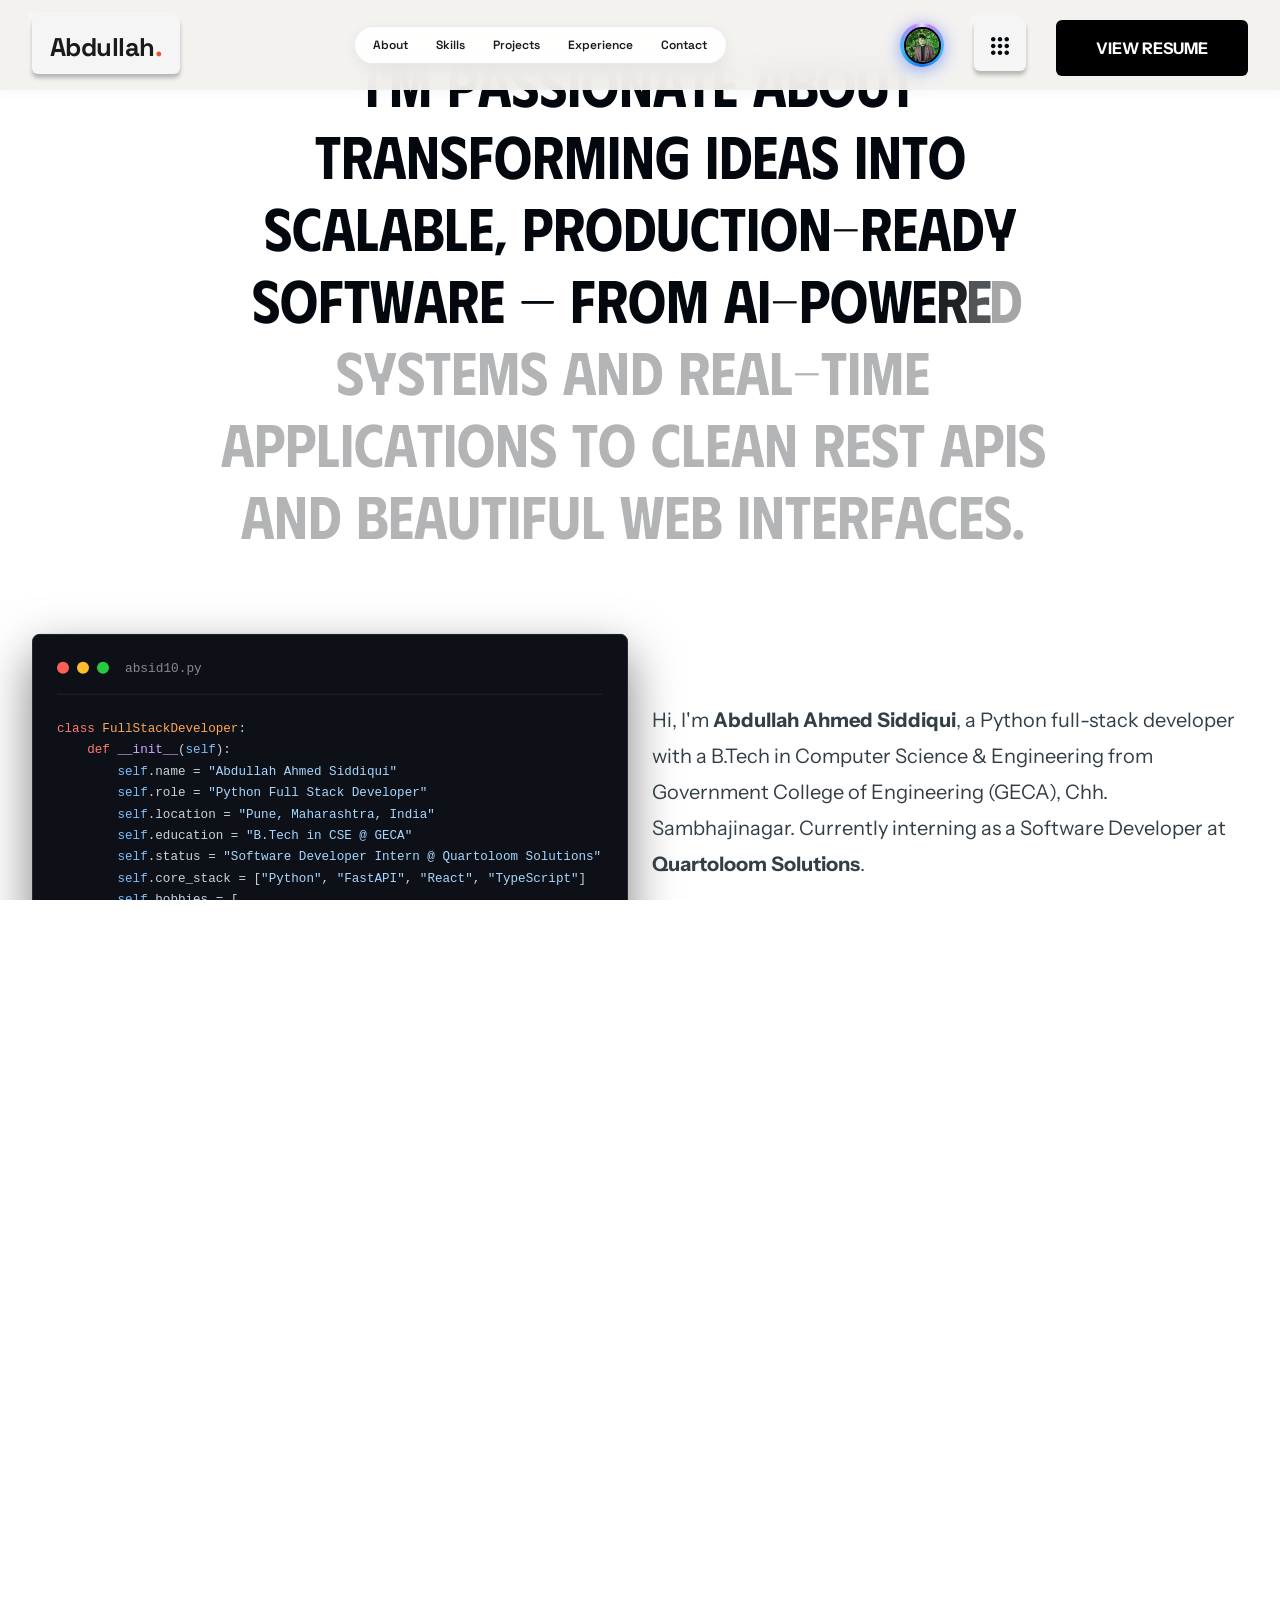
==== index.html @ aa8cc135 "refactor(meta): link sitemap and manifest in index.html and projects.html head" ====
<!doctype html>
<html lang="en">
  <head>
    <meta charset="UTF-8" />
    <meta http-equiv="X-UA-Compatible" content="IE=edge" />
    <meta name="description" content="Full-stack developer crafting scalable apps, AI solutions & clean code. Explore my work." />
    <meta
      name="keywords"
      content="Abdullah Ahmed Siddiqui, Python Developer, Full Stack Developer, Portfolio, Software Engineer, AI, REST APIs"
    />
    <meta name="robots" content="INDEX,FOLLOW" />
    <meta name="viewport" content="width=device-width, initial-scale=1.0" />
    <meta property="og:site_name" content="Abdullah Ahmed Siddiqui" />
    <meta property="og:type" content="website" />
    <meta property="og:url" content="https://absid10.vercel.app/" />
    <meta property="og:title" content="Abdullah Ahmed Siddiqui - Portfolio ✨" />
    <meta property="og:description" content="Full-stack developer crafting scalable apps, AI solutions & clean code. Explore my work." />
    <meta property="og:image" content="https://absid10.vercel.app/assets/images/OG_image.png" />
    <meta property="og:image:width" content="1200" />
    <meta property="og:image:height" content="630" />
    <meta property="og:image:type" content="image/png" />
    <!-- Twitter -->
    <meta property="twitter:card" content="summary_large_image" />
    <meta property="twitter:url" content="https://absid10.vercel.app/" />
    <meta property="twitter:title" content="Abdullah Ahmed Siddiqui - Portfolio ✨" />
    <meta property="twitter:description" content="Full-stack developer crafting scalable apps, AI solutions & clean code. Explore my work." />
    <meta property="twitter:image" content="https://absid10.vercel.app/assets/images/OG_image.png" />
    <!-- Title -->
    <title>Abdullah Ahmed Siddiqui - Portfolio ✨</title>
    <!-- Favicon & PWA -->
    <link rel="icon" href="assets/images/ayebeestech-dark.jpg" type="image/jpeg" />
    <link rel="manifest" href="site.webmanifest" />
    <link rel="canonical" href="https://absid10.vercel.app/" />
    <!-- Bootstrap -->
    <link rel="stylesheet" href="assets/css/bootstrap.min.css" />
    <!-- Swiper Bundle -->
    <link rel="stylesheet" href="assets/css/swiper-bundle.css" />
    <!-- Magnific Popup -->
    <link rel="stylesheet" href="assets/css/magnific-popup.css" />
    <!-- aos -->
    <link rel="stylesheet" href="assets/css/aos.css" />
    <!-- Google Fonts -->
    <link rel="preconnect" href="https://fonts.googleapis.com">
    <link rel="preconnect" href="https://fonts.gstatic.com" crossorigin>
    <link href="https://fonts.googleapis.com/css2?family=Inter:wght@300;400;500;600;700;800;900&family=Space+Grotesk:wght@300;400;500;600;700&display=swap" rel="stylesheet">
    <!-- Main css -->
    <link rel="stylesheet" href="assets/css/main.css" />
    <!-- Custom Overrides -->
    <style>
      :root {
        --accent: #E8553A;
        --accent-light: #FF7A5C;
        --dark: #0a0a0a;
        --light: #f5f5f0;
      }

      /* ===== Custom Typography Overrides ===== */
      .font-space { font-family: 'Space Grotesk', sans-serif; }
      .font-inter { font-family: 'Inter', sans-serif; }

      /* ===== Smooth Scrolling on Mobile ===== */
      @media (max-width: 991px) {
        html, body {
          scroll-behavior: smooth !important;
          -webkit-overflow-scrolling: touch !important;
        }
      }

      /* ===== Header Fixed & Smart Sticky Styling (Always on top of ScrollSmoother) ===== */
      .header,
      .header-two,
      .header-three {
        position: fixed !important;
        top: 0 !important;
        left: 0 !important;
        right: 0 !important;
        width: 100% !important;
        z-index: 9999 !important;
        background: rgba(244, 242, 238, 0.94) !important;
        backdrop-filter: blur(14px) !important;
        -webkit-backdrop-filter: blur(14px) !important;
        border-bottom: none !important;
        box-shadow: 0 2px 14px rgba(0, 0, 0, 0.04) !important;
        transition: transform 0.35s cubic-bezier(0.16, 1, 0.3, 1), background-color 0.3s ease, box-shadow 0.3s ease !important;
        transform: translateY(0);
        will-change: transform;
        pointer-events: auto !important;
      }
      .header.fixed-header {
        box-shadow: 0 6px 24px rgba(0, 0, 0, 0.08) !important;
        background: rgba(244, 242, 238, 0.98) !important;
      }
      .header.header-hidden {
        transform: translateY(-120%) !important;
      }

      /* ===== Hero Title & Top Spacing Gap ===== */
      .banner-three-area {
        padding-top: 135px !important;
      }
      .banner-three-title,
      .banner-three-title * {
        font-size: clamp(3.8rem, 21.2vw, 450px) !important;
        font-weight: 620 !important;
        text-transform: uppercase !important;
        letter-spacing: -0.035em !important;
        line-height: 0.84 !important;
        white-space: nowrap !important;
        text-align: center !important;
        width: 100% !important;
        max-width: 100% !important;
        margin-left: auto !important;
        margin-right: auto !important;
        margin-top: 10px !important;
        display: block !important;
        color: #000000 !important;
        -webkit-text-fill-color: #000000 !important;
        -webkit-text-stroke: 0px transparent !important;
        opacity: 1 !important;
        box-sizing: border-box !important;
      }

      /* ===== Mobile Layout Overrides ===== */
      @media (max-width: 991px) {
        .banner-three-area {
          padding-top: 215px !important;
        }
        .banner-three-title,
        .banner-three-title * {
          margin-top: 45px !important;
          margin-bottom: 25px !important;
        }

        /* Mobile WORKS Staggered Left/Right Card Layout */
        .portfolio-three-wrapper {
          display: flex !important;
          flex-direction: column !important;
          gap: 20px !important;
        }
        .portfolio-three-item {
          padding: 22px 20px !important;
        }
        .portfolio-three-item:nth-child(odd) {
          width: 88% !important;
          max-width: 88% !important;
          margin-left: 0 !important;
          margin-right: auto !important;
        }
        .portfolio-three-item:nth-child(even) {
          width: 88% !important;
          max-width: 88% !important;
          margin-left: auto !important;
          margin-right: 0 !important;
        }

        /* All Projects Circle on Mobile (Smaller & Overlapping Last Card) */
        .portfolio-three-counter {
          position: relative !important;
          bottom: auto !important;
          left: 15px !important;
          margin-top: -55px !important;
          margin-bottom: 30px !important;
          z-index: 30 !important;
          display: block !important;
        }
        .portfolio-three-counter .tw-btn-circle {
          width: 120px !important;
          height: 120px !important;
          box-shadow: 0 8px 22px rgba(0, 0, 0, 0.15) !important;
        }
        .portfolio-three-counter .tw-btn-circle span {
          font-size: 0.85rem !important;
          line-height: 1.2 !important;
        }
        /* Orange accent dot always visible on mobile (no hover needed) */
        .portfolio-three-counter .tw-btn-circle-dot {
          opacity: 1 !important;
          transform: scale(1) !important;
          width: 35px !important;
          height: 35px !important;
        }

        /* About Section Counter Cards (GitHub Repos & Tech) – Spacing & Alternating */
        .about-three-wrap-shape {
          flex-direction: column !important;
          gap: 16px !important;
        }
        .about-three-wrap-shape .banner-three-counter-item:first-child {
          width: 75% !important;
          margin-left: 0 !important;
          margin-right: auto !important;
        }
        .about-three-wrap-shape .banner-three-counter-item:last-child {
          width: 75% !important;
          margin-left: auto !important;
          margin-right: 0 !important;
        }
      }

      /* ===== Experience & Education Section Title White Text Fix ===== */
      #experience h2,
      #experience .tw-itm-title,
      #experience .text-heading,
      .feature-three-area h2 {
        color: #ffffff !important;
        -webkit-text-fill-color: #ffffff !important;
        opacity: 1 !important;
      }

      /* ===== Contact Section Social Badges (Orange Styling) ===== */
      .contact-social-badge {
        display: inline-flex !important;
        align-items: center !important;
        gap: 8px !important;
        padding: 10px 18px !important;
        border-radius: 30px !important;
        background: rgba(255, 255, 255, 0.05) !important;
        border: 1px solid rgba(232, 85, 58, 0.35) !important;
        color: #E8553A !important;
        font-weight: 600 !important;
        font-size: 0.9rem !important;
        text-decoration: none !important;
        transition: all 0.3s ease !important;
      }
      .contact-social-badge i {
        color: #E8553A !important;
        font-size: 1.1rem !important;
      }
      .contact-social-badge:hover {
        background: #E8553A !important;
        color: #ffffff !important;
        border-color: #E8553A !important;
        transform: translateY(-2px) !important;
        box-shadow: 0 6px 20px rgba(232, 85, 58, 0.35) !important;
      }
      .contact-social-badge:hover i {
        color: #ffffff !important;
      }

      /* ===== WORKS Background Title (100% Solid Pitch Black, Edge-to-Edge) ===== */
      .portfolio-three-shape {
        width: 100% !important;
        left: 0 !important;
        right: 0 !important;
        top: 10px !important;
        text-align: center !important;
        overflow: hidden !important;
        pointer-events: none !important;
      }
      .portfolio-three-shape-title,
      .portfolio-three-shape-title * {
        font-size: clamp(3.8rem, 33vw, 600px) !important;
        font-weight: 620 !important;
        text-transform: uppercase !important;
        color: #000000 !important;
        -webkit-text-fill-color: #000000 !important;
        -webkit-text-stroke: 0px transparent !important;
        opacity: 1 !important;
        line-height: 0.82 !important;
        letter-spacing: -0.035em !important;
        white-space: nowrap !important;
        margin: 0 auto !important;
        display: block !important;
        text-align: center !important;
        width: 100% !important;
        max-width: 100% !important;
      }

      /* ===== Hero Center Subtitle — solid dark text (no outline trick) ===== */
      .banner-three-center-title,
      .banner-three-center-title * {
        color: #111 !important;
        -webkit-text-fill-color: #111 !important;
        -webkit-text-stroke-width: 0 !important;
      }

      /* ===== Gradient Text ===== */
      .gradient-text {
        -webkit-background-clip: text;
        -webkit-text-fill-color: transparent;
        background-clip: text;
      }

      /* ===== Tech Stack Logo Pills (Animated & Crisp) ===== */
      .tech-logo-pill {
        display: inline-flex !important;
        flex-direction: row !important;
        align-items: center !important;
        gap: 10px !important;
        padding: 10px 18px !important;
        border-radius: 30px !important;
        background: rgba(255, 255, 255, 0.05) !important;
        border: 1px solid rgba(255, 255, 255, 0.12) !important;
        color: #ffffff !important;
        font-size: 0.88rem !important;
        font-weight: 600 !important;
        white-space: nowrap !important;
        flex-shrink: 0 !important;
        transition: all 0.3s cubic-bezier(0.23, 1, 0.32, 1) !important;
      }
      .tech-logo-pill img {
        height: 22px !important;
        width: 22px !important;
        object-fit: contain !important;
        flex-shrink: 0 !important;
        transition: transform 0.3s ease !important;
      }
      .tech-logo-pill:hover {
        border-color: var(--accent) !important;
        background: rgba(232, 85, 58, 0.15) !important;
        color: #ffffff !important;
        transform: translateY(-3px) scale(1.03) !important;
        box-shadow: 0 8px 24px rgba(232, 85, 58, 0.25) !important;
      }
      .tech-logo-pill:hover img {
        transform: rotate(8deg) scale(1.2) !important;
      }
      .skill-card-modern {
        transition: all 0.4s ease;
      }
      .skill-card-modern:hover {
        border-color: rgba(232,85,58,0.3) !important;
        box-shadow: 0 16px 40px rgba(0,0,0,0.4);
      }

      /* ===== Mobile Responsiveness Improvements ===== */
      @media (max-width: 768px) {
        .banner-three-area { padding-block: 80px 40px !important; }
        .banner-three-left, .banner-three-right { max-width: 100% !important; margin-bottom: 20px; }
        .about-three-title { font-size: 1.35rem !important; }
        .portfolio-three-item { margin-bottom: 40px !important; }
        .tech-logo-pill { padding: 6px 12px; font-size: 0.78rem; }
        .banner-three-center-title { font-size: 1.15rem !important; }
        body { overflow-x: hidden; }
      }

      /* ===== Skills Grid ===== */
      .skill-card {
        background: rgba(255,255,255,0.03);
        border-radius: 16px;
        padding: 32px 28px;
        transition: all 0.5s cubic-bezier(0.23, 1, 0.32, 1);
        position: relative;
        overflow: hidden;
      }
      .skill-card::before {
        content: '';
        position: absolute;
        top: 0; left: 0;
        width: 100%; height: 100%;
        background: linear-gradient(135deg, rgba(232,85,58,0.08) 0%, transparent 60%);
        opacity: 0;
        transition: opacity 0.5s ease;
      }
      .skill-card:hover {
        border-color: rgba(232,85,58,0.3);
        transform: translateY(-4px);
        box-shadow: 0 20px 60px rgba(232,85,58,0.1);
      }
      .skill-card:hover::before { opacity: 1; }
      .skill-card .skill-icon {
        font-size: 2.5rem;
        margin-bottom: 20px;
        display: block;
        transition: transform 0.5s cubic-bezier(0.23, 1, 0.32, 1);
      }
      .skill-card:hover .skill-icon { transform: scale(1.15) rotate(-5deg); }
      .skill-card h4 { font-size: 1.25rem; font-weight: 600; margin-bottom: 12px; color: #fff; position: relative; z-index: 1; }
      .skill-card p { font-size: 0.9rem; color: rgba(255,255,255,0.5); line-height: 1.6; position: relative; z-index: 1; }
      .skill-tag {
        display: inline-block;
        padding: 4px 12px;
        border-radius: 20px;
        font-size: 0.75rem;
        font-weight: 500;
        margin: 3px;
        border: 1px solid rgba(255,255,255,0.12);
        color: rgba(255,255,255,0.7);
        transition: all 0.3s ease;
        position: relative; z-index: 1;
      }
      .skill-tag:hover {
        border-color: var(--accent);
        color: var(--accent);
        background: rgba(232,85,58,0.08);
      }

      /* ===== Project Cards Enhanced ===== */
      .project-live-badge {
        display: inline-flex;
        align-items: center;
        gap: 6px;
        padding: 6px 14px;
        background: rgba(52, 211, 153, 0.12);
        border: 1px solid rgba(52, 211, 153, 0.3);
        border-radius: 20px;
        font-size: 0.75rem;
        font-weight: 600;
        color: #34D399;
        text-transform: uppercase;
        letter-spacing: 0.05em;
      }
      .project-live-badge::before {
        content: '';
        width: 6px; height: 6px;
        border-radius: 50%;
        background: #34D399;
        animation: livePulse 2s ease-in-out infinite;
      }
      @keyframes livePulse {
        0%, 100% { opacity: 1; box-shadow: 0 0 0 0 rgba(52, 211, 153, 0.4); }
        50% { opacity: 0.6; box-shadow: 0 0 0 6px rgba(52, 211, 153, 0); }
      }
      .project-github-link {
        display: inline-flex;
        align-items: center;
        gap: 6px;
        padding: 6px 14px;
        background: rgba(255,255,255,0.05);
        border: 1px solid rgba(255,255,255,0.15);
        border-radius: 20px;
        font-size: 0.75rem;
        font-weight: 600;
        color: rgba(255,255,255,0.7);
        text-transform: uppercase;
        letter-spacing: 0.05em;
        transition: all 0.3s ease;
        text-decoration: none;
      }
      .project-github-link:hover {
        border-color: var(--accent);
        color: var(--accent);
        background: rgba(232,85,58,0.08);
      }

      /* ===== Timeline ===== */
      .timeline-section { position: relative; }
      .timeline-line {
        position: absolute;
        left: 50%;
        top: 0;
        bottom: 0;
        width: 1px;
        background: linear-gradient(to bottom, transparent, rgba(232,85,58,0.3), rgba(232,85,58,0.3), transparent);
        transform: translateX(-50%);
      }
      @media (max-width: 768px) {
        .timeline-line { left: 20px; }
      }
      .timeline-item {
        position: relative;
        padding: 30px 0;
      }
      .timeline-dot {
        width: 14px; height: 14px;
        border-radius: 50%;
        background: var(--accent);
        border: 3px solid var(--dark);
        position: absolute;
        left: 50%;
        top: 40px;
        transform: translateX(-50%);
        z-index: 2;
        box-shadow: 0 0 20px rgba(232,85,58,0.3);
      }
      @media (max-width: 768px) {
        .timeline-dot { left: 20px; }
      }
      .timeline-card {
        background: rgba(255,255,255,0.03);
        border: 1px solid rgba(255,255,255,0.08);
        border-radius: 16px;
        padding: 32px;
        transition: all 0.4s ease;
      }
      .timeline-card:hover {
        border-color: rgba(232,85,58,0.2);
        transform: translateY(-2px);
      }
      .timeline-year {
        font-size: 0.85rem;
        font-weight: 700;
        color: var(--accent);
        letter-spacing: 0.1em;
        text-transform: uppercase;
        margin-bottom: 8px;
      }

      /* ===== GitHub Stats ===== */
      .github-stat-card {
        background: rgba(255,255,255,0.03);
        border: 1px solid rgba(255,255,255,0.08);
        border-radius: 16px;
        padding: 36px 28px;
        text-align: center;
        transition: all 0.4s ease;
      }
      .github-stat-card:hover {
        border-color: rgba(232,85,58,0.25);
        transform: translateY(-4px);
        box-shadow: 0 20px 60px rgba(0,0,0,0.3);
      }
      .github-stat-number {
        font-size: 3.5rem;
        font-weight: 800;
        line-height: 1;
        margin-bottom: 8px;
      }
      .github-stat-label {
        font-size: 0.85rem;
        color: rgba(255,255,255,0.5);
        text-transform: uppercase;
        letter-spacing: 0.1em;
        font-weight: 500;
      }

      /* ===== Contact Form ===== */
      .contact-input {
        width: 100%;
        background: transparent;
        border: none;
        border-bottom: 1px solid rgba(255,255,255,0.15);
        padding: 16px 0;
        font-size: 1.1rem;
        color: #fff;
        font-family: 'Inter', sans-serif;
        transition: border-color 0.3s ease;
        outline: none;
      }
      .contact-input:focus {
        border-color: var(--accent);
      }
      .contact-input::placeholder {
        color: rgba(255,255,255,0.3);
      }
      textarea.contact-input {
        resize: none;
        min-height: 120px;
      }

      /* ===== Section Subtitle ===== */
      .section-label {
        display: inline-flex;
        align-items: center;
        gap: 12px;
        font-size: 0.8rem;
        font-weight: 600;
        text-transform: uppercase;
        letter-spacing: 0.15em;
        color: var(--accent);
        margin-bottom: 24px;
      }
      .section-label::before {
        content: '';
        width: 30px;
        height: 1px;
        background: var(--accent);
      }

      /* ===== All Projects Grid ===== */
      .all-projects-grid {
        display: grid;
        grid-template-columns: repeat(auto-fill, minmax(340px, 1fr));
        gap: 24px;
      }
      .project-mini-card {
        background: rgba(255,255,255,0.03);
        border: 1px solid rgba(255,255,255,0.08);
        border-radius: 16px;
        padding: 28px;
        transition: all 0.4s ease;
      }
      .project-mini-card:hover {
        border-color: rgba(232,85,58,0.25);
        transform: translateY(-3px);
      }
      .project-mini-card h4 {
        font-size: 1.15rem;
        font-weight: 600;
        margin-bottom: 8px;
        color: #fff;
      }
      .project-mini-card p {
        font-size: 0.85rem;
        color: rgba(255,255,255,0.5);
        line-height: 1.5;
        margin-bottom: 16px;
      }
      .project-mini-card .tech-badge {
        display: inline-block;
        padding: 3px 10px;
        border-radius: 12px;
        font-size: 0.7rem;
        font-weight: 500;
        border: 1px solid rgba(255,255,255,0.1);
        color: rgba(255,255,255,0.6);
        margin: 2px;
      }

      /* ===== Floating Expandable Social Dock (Hidden until scroll, hover expand) ===== */
      .social-sidebar {
        position: fixed;
        left: 20px;
        bottom: 24px;
        z-index: 999;
        display: flex;
        align-items: center;
        gap: 0;
        padding: 6px;
        background: rgba(18, 18, 18, 0.92);
        backdrop-filter: blur(14px);
        -webkit-backdrop-filter: blur(14px);
        border: 1px solid rgba(255, 255, 255, 0.15);
        border-radius: 40px;
        box-shadow: 0 10px 30px rgba(0, 0, 0, 0.35);
        opacity: 0;
        visibility: hidden;
        pointer-events: none !important;
        transform: translateY(20px) scale(0.9);
        transition: opacity 0.35s ease, transform 0.35s ease, visibility 0.35s ease;
        overflow: hidden;
      }
      .social-sidebar.social-sidebar-visible {
        opacity: 1;
        visibility: visible;
        pointer-events: auto !important;
        transform: translateY(0) scale(1);
      }
      .social-sidebar-trigger {
        width: 40px;
        height: 40px;
        border-radius: 50%;
        background: var(--accent);
        color: #ffffff;
        display: flex;
        align-items: center;
        justify-content: center;
        font-size: 1.25rem;
        cursor: pointer;
        flex-shrink: 0;
        transition: transform 0.3s ease, background 0.3s ease;
      }
      .social-sidebar-links {
        display: flex;
        align-items: center;
        gap: 8px;
        max-width: 0;
        opacity: 0;
        overflow: hidden;
        transition: max-width 0.4s cubic-bezier(0.16, 1, 0.3, 1), opacity 0.3s ease, margin 0.3s ease;
        margin-left: 0;
      }
      .social-sidebar:hover .social-sidebar-links,
      .social-sidebar.expanded .social-sidebar-links {
        max-width: 270px;
        opacity: 1;
        margin-left: 8px;
      }
      .social-sidebar:hover .social-sidebar-trigger {
        transform: rotate(45deg);
        background: #ffffff;
        color: var(--accent);
      }
      .social-sidebar a {
        width: 38px;
        height: 38px;
        border-radius: 50%;
        background: rgba(255, 255, 255, 0.1);
        border: 1px solid rgba(255, 255, 255, 0.15);
        color: #ffffff !important;
        display: flex;
        align-items: center;
        justify-content: center;
        font-size: 1.1rem;
        transition: all 0.25s ease;
        text-decoration: none;
        flex-shrink: 0;
      }
      .social-sidebar a:hover {
        background: var(--accent) !important;
        border-color: var(--accent) !important;
        color: #ffffff !important;
        transform: scale(1.1);
        box-shadow: 0 4px 14px rgba(232, 85, 58, 0.4);
      }
      @media (max-width: 768px) {
        .social-sidebar {
          left: 14px;
          bottom: 20px;
        }
      }

      /* ===== Desktop Header Nav Links & Dynamic Responsive Layout ===== */
      .header-three-nav-links {
        position: relative !important;
        margin: 0 auto !important;
        flex-shrink: 1 !important;
      }
      .header-three-nav-links ul {
        background: rgba(255, 255, 255, 0.95);
        backdrop-filter: blur(12px);
        -webkit-backdrop-filter: blur(12px);
        padding: 4px 8px !important;
        border-radius: 30px;
        border: 1px solid rgba(0, 0, 0, 0.08);
        box-shadow: 0 4px 14px rgba(0, 0, 0, 0.05);
        display: flex;
        align-items: center;
        gap: clamp(2px, 0.6vw, 8px) !important;
      }
      .header-nav-item {
        font-family: 'Space Grotesk', sans-serif;
        font-size: clamp(0.75rem, 0.85vw, 0.9rem) !important;
        font-weight: 600;
        color: #1a1a1a;
        text-decoration: none;
        padding: 5px clamp(6px, 0.8vw, 14px) !important;
        border-radius: 20px;
        transition: all 0.2s ease;
        white-space: nowrap !important;
      }
      .header-nav-item:hover {
        color: #ffffff !important;
        background: #1a1a1a !important;
      }
      @media (max-width: 1199px) {
        .header-three-nav-links {
          display: none !important;
        }
      }

      /* ===== Flagship Project ===== */
      .portfolio-three-item.flagship-project {
        border: 1px solid rgba(232,85,58,0.25);
        background: linear-gradient(135deg, rgba(232,85,58,0.06) 0%, rgba(255,255,255,0.02) 100%);
        padding: 8px;
      }
      .flagship-badge {
        display: inline-flex;
        align-items: center;
        gap: 8px;
        padding: 8px 16px;
        background: linear-gradient(135deg, var(--accent), var(--accent-light));
        border-radius: 24px;
        font-size: 0.7rem;
        font-weight: 700;
        color: #fff;
        text-transform: uppercase;
        letter-spacing: 0.12em;
        margin-bottom: 16px;
      }

      /* ===== Certifications ===== */
      .cert-card {
        background: rgba(255,255,255,0.03);
        border: 1px solid rgba(255,255,255,0.08);
        border-radius: 16px;
        padding: 32px;
        height: 100%;
        transition: all 0.4s ease;
      }
      .cert-card:hover {
        border-color: rgba(232,85,58,0.3);
        transform: translateY(-4px);
        box-shadow: 0 20px 60px rgba(232,85,58,0.08);
      }
      .cert-card .cert-icon {
        width: 48px; height: 48px;
        border-radius: 12px;
        background: rgba(232,85,58,0.12);
        display: flex;
        align-items: center;
        justify-content: center;
        color: var(--accent);
        font-size: 1.4rem;
        margin-bottom: 20px;
      }

      /* ===== Achievements ===== */
      .achievement-card {
        text-align: center;
        padding: 40px 24px;
        border-radius: 16px;
        background: rgba(0,0,0,0.02);
        border: 1px solid rgba(0,0,0,0.06);
        transition: all 0.4s ease;
      }
      .achievement-card:hover {
        transform: translateY(-4px);
        box-shadow: 0 16px 48px rgba(0,0,0,0.08);
      }
      .achievement-number {
        font-size: 3rem;
        font-weight: 800;
        color: var(--accent);
        line-height: 1;
        margin-bottom: 8px;
      }

      /* ===== Desktop Symmetrical Gutter Padding ===== */
      @media (min-width: 992px) {
        .tw-container-1800-px {
          padding-left: clamp(20px, 2.5vw, 40px) !important;
          padding-right: clamp(20px, 2.5vw, 40px) !important;
        }
      }

      /* ===== Smooth Section Padding ===== */
      .section-padding { padding: 120px 0; }
      @media (max-width: 768px) {
        .section-padding { padding: 80px 0; }
      }

      /* ===== Side Floating Index Navigator ===== */
      .side-index-container {
        position: fixed;
        right: 16px;
        top: 50%;
        transform: translateY(-50%);
        z-index: 9999;
        opacity: 0;
        visibility: hidden;
        transition: opacity 0.5s cubic-bezier(0.16, 1, 0.3, 1), visibility 0.5s cubic-bezier(0.16, 1, 0.3, 1), transform 0.5s cubic-bezier(0.16, 1, 0.3, 1);
        will-change: opacity, transform;
      }
      .side-index-container.visible {
        opacity: 1;
        visibility: visible;
      }
      .side-index-bar {
        display: flex;
        flex-direction: column;
        align-items: flex-end;
        gap: 8px;
        padding: 12px 10px;
        background: rgba(10, 10, 10, 0.88);
        backdrop-filter: blur(20px);
        -webkit-backdrop-filter: blur(20px);
        border: 1px solid rgba(255, 255, 255, 0.12);
        border-radius: 20px;
        box-shadow: 0 16px 40px rgba(0, 0, 0, 0.55), inset 0 1px 0 rgba(255, 255, 255, 0.1);
        transition: all 0.35s cubic-bezier(0.16, 1, 0.3, 1);
        cursor: pointer;
      }
      .side-index-bar:hover {
        background: rgba(14, 14, 14, 0.96);
        border-color: rgba(232, 85, 58, 0.4);
        padding: 16px 18px;
        box-shadow: 0 24px 60px rgba(0, 0, 0, 0.75), 0 0 30px rgba(232, 85, 58, 0.2);
        transform: translateY(-2px);
        align-items: flex-start;
      }
      .side-index-item {
        display: flex;
        align-items: center;
        justify-content: flex-end;
        gap: 10px;
        width: 100%;
        padding: 5px 0;
        color: rgba(255, 255, 255, 0.5);
        text-decoration: none;
        font-size: 0.85rem;
        font-weight: 500;
        transition: all 0.25s cubic-bezier(0.16, 1, 0.3, 1);
        white-space: nowrap;
      }
      .side-index-bar:hover .side-index-item {
        justify-content: flex-start;
        text-align: left;
      }
      .indicator-dash {
        width: 14px;
        min-width: 14px;
        max-width: 14px;
        height: 3px;
        background: rgba(255, 255, 255, 0.25);
        border-radius: 4px;
        transition: background 0.25s ease, box-shadow 0.25s ease;
        flex-shrink: 0;
      }
      .side-index-bar:hover .indicator-dash {
        width: 14px;
        min-width: 14px;
        max-width: 14px;
      }
      .index-label {
        display: none;
        align-items: center;
        gap: 8px;
        color: rgba(255, 255, 255, 0.75);
        transition: color 0.2s ease;
        text-align: left;
      }
      .side-index-bar:hover .index-label {
        display: inline-flex;
      }
      .side-index-item:hover,
      .side-index-item.active {
        color: var(--accent) !important;
      }
      .side-index-item:hover .indicator-dash,
      .side-index-item.active .indicator-dash {
        width: 14px;
        min-width: 14px;
        max-width: 14px;
        background: var(--accent) !important;
        box-shadow: 0 0 10px rgba(232, 85, 58, 0.7);
      }
      .side-index-item:hover .index-label,
      .side-index-item.active .index-label {
        color: #ffffff;
        font-weight: 600;
      }
      .hover__reveal-bg {
        display: none !important;
        opacity: 0 !important;
        visibility: hidden !important;
      }

      /* ===== 2-Column Staggered Portfolio Layout for All Laptop & Desktop Screens ===== */
      @media (min-width: 992px) {
        .portfolio-three-wrapper {
          display: flex !important;
          justify-content: space-between !important;
          flex-wrap: wrap !important;
          width: 100% !important;
        }
        .portfolio-three-item {
          width: 48% !important;
          max-width: 48% !important;
          flex: 0 0 48% !important;
          margin-bottom: 60px !important;
        }
        .portfolio-three-item:nth-child(odd) {
          margin-top: 0 !important;
        }
        .portfolio-three-item:nth-child(even) {
          margin-top: 220px !important;
        }
      }

      /* ===== Mobile Visual Parity & Desktop Aesthetic Matching ===== */
      @media (max-width: 991px) {
        .portfolio-three-shape-title {
          font-size: clamp(3.8rem, 33vw, 600px) !important;
          color: #000000 !important;
          -webkit-text-fill-color: #000000 !important;
          opacity: 1 !important;
          display: block !important;
        }
        .portfolio-three-item {
          max-width: 100% !important;
          margin-bottom: 50px !important;
          border-radius: 20px !important;
        }
        .portfolio-three-item:nth-child(odd) {
          border-left: 3px solid var(--accent) !important;
        }
        .portfolio-three-item:nth-child(even) {
          margin-top: 40px !important;
          border-right: 3px solid var(--accent) !important;
        }
        .portfolio-thumb {
          display: block !important;
          margin-top: 24px !important;
        }
        .portfolio-thumb img {
          display: block !important;
          width: 100% !important;
          height: auto !important;
          border-radius: 16px !important;
          box-shadow: 0 10px 30px rgba(0,0,0,0.3) !important;
        }
      }

      @media (max-width: 768px) {
        .side-index-container {
          right: 12px !important;
          transform: translateY(-50%) scale(0.9) !important;
        }
      }

      /* ===== Google AI / Google One Pro Gradient Avatar Ring ===== */
      .google-profile-avatar {
        position: relative;
        display: inline-flex !important;
        align-items: center;
        justify-content: center;
        border-radius: 50% !important;
        padding: 3.5px !important;
        background: conic-gradient(from 180deg at 50% 50%, #1a73e8 0deg, #38bdf8 70deg, #c084fc 160deg, #e0e7ff 180deg, #c084fc 200deg, #38bdf8 290deg, #1a73e8 360deg) !important;
        box-shadow: 0 4px 18px rgba(26, 115, 232, 0.4), 0 0 14px rgba(192, 132, 252, 0.35) !important;
        transition: transform 0.35s cubic-bezier(0.16, 1, 0.3, 1), box-shadow 0.35s cubic-bezier(0.16, 1, 0.3, 1) !important;
        cursor: pointer;
        vertical-align: middle;
        border: none !important;
        outline: none !important;
      }
      .google-profile-avatar:hover {
        transform: scale(1.08) !important;
        box-shadow: 0 6px 26px rgba(26, 115, 232, 0.65), 0 0 22px rgba(192, 132, 252, 0.55) !important;
      }
      .google-profile-avatar img {
        width: 100%;
        height: 100%;
        object-fit: cover;
        object-position: center 8%;
        border-radius: 50%;
        border: 2px solid #000000;
        display: block;
      }
      .header-profile-avatar {
        width: 44px;
        height: 44px;
      }
      .hero-profile-avatar {
        width: 86px;
        height: 86px;
      }

      /* ===== Google Account Modal Card ===== */
      .google-account-modal-overlay {
        position: fixed;
        top: 0; left: 0; width: 100%; height: 100%;
        background: rgba(0, 0, 0, 0.65);
        backdrop-filter: blur(8px);
        -webkit-backdrop-filter: blur(8px);
        z-index: 10000;
        display: flex;
        align-items: flex-start;
        justify-content: flex-end;
        padding: 80px 30px 30px 30px;
        opacity: 0;
        visibility: hidden;
        pointer-events: none !important;
        transition: opacity 0.35s cubic-bezier(0.16, 1, 0.3, 1), visibility 0.35s cubic-bezier(0.16, 1, 0.3, 1);
      }
      .google-account-modal-overlay.active {
        opacity: 1;
        visibility: visible;
        pointer-events: all !important;
      }
      .google-account-card {
        background: rgba(18, 18, 18, 0.95);
        backdrop-filter: blur(24px);
        -webkit-backdrop-filter: blur(24px);
        border: 1px solid rgba(255, 255, 255, 0.15);
        border-radius: 24px;
        width: 380px;
        max-width: calc(100vw - 32px);
        padding: 24px;
        box-shadow: 0 24px 60px rgba(0, 0, 0, 0.85), 0 0 30px rgba(66, 133, 244, 0.25);
        position: relative;
        transform: translateY(-20px) scale(0.95);
        transition: transform 0.35s cubic-bezier(0.16, 1, 0.3, 1);
      }
      .google-account-modal-overlay.active .google-account-card {
        transform: translateY(0) scale(1);
      }
      .account-card-close {
        position: absolute;
        top: 16px;
        right: 16px;
        background: rgba(255, 255, 255, 0.08);
        border: 1px solid rgba(255, 255, 255, 0.12);
        color: rgba(255, 255, 255, 0.7);
        width: 32px;
        height: 32px;
        border-radius: 50%;
        font-size: 1.2rem;
        display: flex;
        align-items: center;
        justify-content: center;
        cursor: pointer;
        transition: all 0.2s ease;
      }
      .account-card-close:hover {
        background: var(--accent);
        color: #fff;
      }
      .account-card-btn {
        display: flex;
        align-items: center;
        justify-content: center;
        gap: 8px;
        padding: 10px 16px;
        border-radius: 12px;
        font-size: 0.85rem;
        font-weight: 600;
        text-decoration: none;
        transition: all 0.25s ease;
      }
      .account-card-btn.primary-btn {
        background: var(--accent);
        color: #fff;
      }
      .account-card-btn.primary-btn:hover {
        background: #d6472d;
        box-shadow: 0 4px 16px rgba(232, 85, 58, 0.4);
      }
      .account-card-btn.secondary-btn {
        background: rgba(255, 255, 255, 0.06);
        border: 1px solid rgba(255, 255, 255, 0.1);
        color: rgba(255, 255, 255, 0.85);
      }
      .account-card-btn.secondary-btn:hover {
        background: rgba(255, 255, 255, 0.12);
        border-color: rgba(255, 255, 255, 0.2);
        color: #fff;
      }

      /* Resume PDF Viewer Modal */
      .resume-modal-overlay {
        position: fixed;
        top: 0; left: 0; width: 100%; height: 100%;
        background: rgba(0, 0, 0, 0.85);
        backdrop-filter: blur(12px);
        -webkit-backdrop-filter: blur(12px);
        z-index: 100000;
        display: flex;
        align-items: center;
        justify-content: center;
        padding: 20px;
        opacity: 0;
        visibility: hidden;
        pointer-events: none !important;
        transition: opacity 0.35s cubic-bezier(0.16, 1, 0.3, 1), visibility 0.35s cubic-bezier(0.16, 1, 0.3, 1);
      }
      .resume-modal-overlay.active {
        opacity: 1;
        visibility: visible;
        pointer-events: all !important;
      }
      .resume-modal-card {
        background: rgba(18, 18, 18, 0.98);
        border: 1px solid rgba(255, 255, 255, 0.15);
        border-radius: 20px;
        width: 94vw;
        max-width: 1050px;
        height: 88vh;
        max-height: 920px;
        display: flex;
        flex-direction: column;
        overflow: hidden;
        box-shadow: 0 30px 90px rgba(0, 0, 0, 0.95), 0 0 40px rgba(232, 85, 58, 0.2);
        transform: translateY(20px) scale(0.97);
        transition: transform 0.35s cubic-bezier(0.16, 1, 0.3, 1);
      }
      .resume-modal-overlay.active .resume-modal-card {
        transform: translateY(0) scale(1);
      }
      .resume-modal-header {
        padding: 14px 20px;
        background: rgba(25, 25, 25, 0.95);
        border-bottom: 1px solid rgba(255, 255, 255, 0.1);
        display: flex;
        align-items: center;
        justify-content: space-between;
        gap: 12px;
      }
      .resume-modal-body {
        flex-grow: 1;
        background: #1e1e1e;
        position: relative;
        overflow: hidden;
      }
      .resume-action-btn {
        display: inline-flex;
        align-items: center;
        gap: 6px;
        padding: 7px 14px;
        border-radius: 10px;
        font-size: 0.8rem;
        font-weight: 600;
        text-decoration: none;
        color: #fff;
        background: rgba(255, 255, 255, 0.08);
        border: 1px solid rgba(255, 255, 255, 0.15);
        transition: all 0.2s ease;
      }
      .resume-action-btn:hover {
        background: var(--accent);
        border-color: var(--accent);
        color: #fff;
      }

      /* Contact Section Reference Styles */
      .contact-profile-card {
        background: rgba(255, 255, 255, 0.03);
        border: 1px solid rgba(255, 255, 255, 0.08);
        backdrop-filter: blur(20px);
        -webkit-backdrop-filter: blur(20px);
        border-radius: 24px;
        padding: 20px 24px;
        display: inline-flex;
        align-items: center;
        gap: 20px;
        max-width: 480px;
        box-shadow: 0 20px 50px rgba(0, 0, 0, 0.6);
        transition: transform 0.3s cubic-bezier(0.16, 1, 0.3, 1), border-color 0.3s ease;
      }
      .contact-profile-card:hover {
        transform: translateY(-4px);
        border-color: rgba(232, 85, 58, 0.4);
      }
      .contact-avatar-frameless {
        width: 86px;
        height: 108px;
        border-radius: 18px;
        overflow: hidden;
        flex-shrink: 0;
        position: relative;
        background: #141414;
        box-shadow: 0 10px 26px rgba(0, 0, 0, 0.55);
      }
      .contact-avatar-frameless img {
        width: 100%;
        height: 100%;
        object-fit: cover;
        object-position: center 8%;
        display: block;
        transition: transform 0.4s ease;
      }
      .contact-profile-card:hover .contact-avatar-frameless img {
        transform: scale(1.08);
      }
      .contact-social-mini-btn {
        width: 36px;
        height: 36px;
        border-radius: 10px;
        background: rgba(255, 255, 255, 0.06);
        border: 1px solid rgba(255, 255, 255, 0.12);
        color: #fff;
        display: inline-flex;
        align-items: center;
        justify-content: center;
        text-decoration: none;
        font-size: 1rem;
        transition: all 0.25s ease;
      }
      .contact-social-mini-btn:hover {
        background: var(--accent);
        border-color: var(--accent);
        color: #fff;
        transform: translateY(-2px);
      }
      .contact-submit-full-btn {
        width: 100%;
        background: #ffffff;
        color: #0a0a0a;
        font-weight: 800;
        font-size: 1rem;
        letter-spacing: 0.04em;
        padding: 18px 24px;
        border-radius: 12px;
        border: none;
        cursor: pointer;
        transition: all 0.3s cubic-bezier(0.16, 1, 0.3, 1);
        display: block;
        text-align: center;
      }
      .contact-submit-full-btn:hover {
        background: var(--accent);
        color: #ffffff;
        box-shadow: 0 10px 30px rgba(232, 85, 58, 0.5);
      }

      /* Modern Reference Footer Styles */
      .footer-modern {
        background: #050505 !important;
        border-top: 1px solid rgba(255, 255, 255, 0.08) !important;
        padding-top: 60px !important;
        padding-bottom: 0 !important;
        margin-bottom: 0 !important;
        overflow: hidden;
      }
      .footer-scroll-top-btn {
        width: 66px;
        height: 66px;
        border-radius: 50%;
        background: var(--accent);
        box-shadow: 0 10px 30px rgba(232, 85, 58, 0.5);
        display: inline-flex;
        align-items: center;
        justify-content: center;
        transition: all 0.3s cubic-bezier(0.16, 1, 0.3, 1);
        cursor: pointer;
      }
      .footer-scroll-top-btn i {
        font-size: 1.85rem !important;
        color: #fff;
      }
      .footer-scroll-top-btn:hover {
        transform: translateY(-6px) scale(1.1);
        box-shadow: 0 16px 40px rgba(232, 85, 58, 0.7);
        background: var(--accent-light);
      }
      .footer-big-text-wrapper {
        width: 100vw;
        position: relative;
        left: 50%;
        right: 50%;
        margin-left: -50vw;
        margin-right: -50vw;
        overflow: hidden;
        line-height: 0.74;
        margin-top: 40px;
        margin-bottom: -0.05em;
        padding: 0;
        display: flex;
        justify-content: center;
        align-items: flex-end;
        pointer-events: none;
      }
      .footer-big-title {
        font-family: "Phudu", sans-serif !important;
        font-weight: 690 !important;
        text-transform: uppercase !important;
        font-size: clamp(3.6rem, 26vw, 32rem) !important;
        letter-spacing: -0.055em !important;
        line-height: 0.74 !important;
        margin: 0 !important;
        padding: 0 !important;
        width: 100vw !important;
        text-align: center !important;
        white-space: nowrap !important;
        color: #ffffff !important;
        background: linear-gradient(180deg, #ffffff 0%, rgba(255, 255, 255, 0.95) 50%, rgba(255, 255, 255, 0.2) 100%);
        -webkit-background-clip: text;
        -webkit-text-fill-color: transparent;
        background-clip: text;
      }

      /* ==================== Minimalist Agency Offcanvas Drawer ==================== */
      .tw-offcanvas-2-area:not(.opened),
      .tw-offcanvas-2-area:not(.opened) * {
        pointer-events: none !important;
        visibility: hidden !important;
        opacity: 0 !important;
      }
      .tw-offcanvas-2-area.opened {
        pointer-events: auto !important;
        visibility: visible !important;
        opacity: 1 !important;
      }
      .tw-offcanvas-2-area.opened * {
        pointer-events: auto !important;
      }
      .tw-offcanvas-2-area {
        overflow: hidden !important;
      }
      /* Desktop (min-width: 992px) */
      @media screen and (min-width: 992px) {
        .tw-offcanvas-2-wrapper {
          height: 100vh !important;
          max-height: 100vh !important;
          overflow: hidden !important;
        }
        .tw-offcanvas-2-wrapper .tw-offcanvas-2-left,
        .tw-offcanvas-2-wrapper .left-box {
          background: #080808 !important;
          border-right: 1px solid rgba(255, 255, 255, 0.08) !important;
          width: 60% !important;
          height: 100vh !important;
          max-height: 100vh !important;
          overflow: hidden !important;
          padding: 4vh 60px !important;
          display: flex !important;
          flex-direction: column !important;
          justify-content: center !important;
          box-sizing: border-box !important;
        }
        .tw-offcanvas-2-wrapper .tw-offcanvas-2-right,
        .tw-offcanvas-2-wrapper .right-box {
          background: #111111 !important;
          width: 40% !important;
          height: 100vh !important;
          max-height: 100vh !important;
          overflow: hidden !important;
          padding: 4vh 50px !important;
          display: flex !important;
          flex-direction: column !important;
          justify-content: space-between !important;
          box-sizing: border-box !important;
        }
      }

      /* Mobile & Tablet (max-width: 991px) */
      @media screen and (max-width: 991px) {
        .tw-offcanvas-2-bg.is-left,
        .tw-offcanvas-2-wrapper .tw-offcanvas-2-left,
        .tw-offcanvas-2-wrapper .left-box {
          width: 100% !important;
          background: #080808 !important;
          height: 100% !important;
          overflow-y: auto !important;
          padding: 30px 24px 50px !important;
          display: block !important;
          box-sizing: border-box !important;
        }
        .tw-offcanvas-2-bg.is-right,
        .tw-offcanvas-2-wrapper .tw-offcanvas-2-right,
        .tw-offcanvas-2-wrapper .right-box {
          display: none !important;
        }
        .twoffcanvas__logo {
          padding-left: 0 !important;
          margin-bottom: 20px !important;
        }
        .tw-offcanvas-2-area .tw-main-menu-mobile {
          padding-left: 0 !important;
          padding-right: 0 !important;
        }
        .tw-offcanvas-2-area .tw-main-menu-mobile > nav > ul > li > a {
          font-size: 1.35rem !important;
          padding: 8px 0 !important;
        }
      }

      .twoffcanvas__logo {
        padding-left: 0 !important;
        margin-bottom: 2vh !important;
      }
      .tw-offcanvas-2-area .tw-main-menu-mobile {
        padding-left: 0 !important;
        padding-right: 0 !important;
        margin-bottom: 0 !important;
      }
      .tw-offcanvas-2-area .tw-main-menu-mobile > nav > ul {
        margin: 0 !important;
        padding: 0 !important;
      }
      .tw-offcanvas-2-area .tw-main-menu-mobile > nav > ul > li > a {
        font-size: clamp(1.05rem, 1.65vw, 1.5rem) !important;
        padding: 5px 0 !important;
        font-weight: 700 !important;
        letter-spacing: -0.02em !important;
        text-transform: uppercase !important;
        color: #ffffff !important;
        border-top: 1px solid rgba(255, 255, 255, 0.08) !important;
        transition: all 0.22s cubic-bezier(0.16, 1, 0.3, 1) !important;
        display: block !important;
        font-family: var(--heading-font), sans-serif !important;
        line-height: 1.25 !important;
      }
      .tw-offcanvas-2-area .tw-main-menu-mobile > nav > ul > li:last-child > a {
        border-bottom: 1px solid rgba(255, 255, 255, 0.08) !important;
      }
      .tw-offcanvas-2-area .tw-main-menu-mobile > nav > ul > li > a:hover {
        color: var(--accent) !important;
        padding-left: 10px !important;
      }
      .offcanvas-clean-pill {
        border: 1px solid rgba(255, 255, 255, 0.15);
        border-radius: 999px;
        padding: 7px 16px;
        color: #ffffff !important;
        font-size: 0.78rem;
        font-weight: 600;
        text-transform: uppercase;
        letter-spacing: 0.05em;
        display: inline-flex;
        align-items: center;
        gap: 6px;
        transition: all 0.25s ease;
        background: transparent;
        text-decoration: none;
      }
      .offcanvas-clean-pill:hover {
        background: var(--accent);
        border-color: var(--accent);
        color: #ffffff !important;
        transform: translateY(-2px);
      }

      @media (max-width: 575px) {
        .google-account-modal-overlay {
          justify-content: center;
          padding: 20px;
          align-items: center;
        }
        .resume-modal-card {
          width: 98vw;
          height: 92vh;
          border-radius: 16px;
        }
        .resume-modal-header {
          padding: 10px 14px;
        }
        .footer-scroll-top-btn {
          width: 44px;
          height: 44px;
        }
      }
    </style>
  </head>

  <body class="tw-magic-cursor">
    <!--==================== Preloader Start ====================-->
    <div class="preloader">
      <svg viewBox="0 0 1000 1000" preserveAspectRatio="none">
        <path
          id="preloaderSvg"
          d="M0,1005S175,995,500,995s500,5,500,5V0H0Z"
        ></path>
      </svg>
      <div class="preloader-heading">
        <div class="load-text">
          <span>A</span>
          <span>B</span>
          <span>D</span>
          <span>U</span>
          <span>L</span>
          <span>L</span>
          <span>A</span>
          <span>H</span>
        </div>
      </div>
    </div>
    <!--==================== Preloader End ====================-->

    <!--==================== Overlay Start ====================-->
    <div class="overlay"></div>
    <!--==================== Overlay End ====================-->

    <!--==================== Sidebar Overlay ====================-->
    <div class="side-overlay"></div>

    <!--==================== Magic Cursor ====================-->
    <div id="magic-cursor">
      <div id="ball"></div>
    </div>

    <!-- Toast Container -->
    <div id="toast-container"></div>

    <!-- Scroll to Top -->
    <div class="back-to-top-wrapper">
      <button id="back_to_top" type="button" class="back-to-top-btn">
        <svg width="12" height="7" viewBox="0 0 12 7" fill="none" xmlns="http://www.w3.org/2000/svg">
          <path d="M11 6L6 1L1 6" stroke="currentColor" stroke-width="1.5" stroke-linecap="round" stroke-linejoin="round"/>
        </svg>
      </button>
    </div>

    <!-- ==================== Floating Expandable Social Dock ==================== -->
    <div class="social-sidebar">
      <div class="social-sidebar-trigger" title="Connect & Links">
        <i class="ph-bold ph-paper-plane-tilt"></i>
      </div>
      <div class="social-sidebar-links">
        <a href="https://github.com/absid10" target="_blank" aria-label="GitHub" title="GitHub">
          <i class="ph-bold ph-github-logo"></i>
        </a>
        <a href="https://www.linkedin.com/in/absid10/" target="_blank" aria-label="LinkedIn" title="LinkedIn">
          <i class="ph-bold ph-linkedin-logo"></i>
        </a>
        <a href="https://wa.me/917420940665" target="_blank" aria-label="WhatsApp" title="WhatsApp">
          <i class="ph-bold ph-whatsapp-logo"></i>
        </a>
        <a href="mailto:siddiquiabdullahahmed75@gmail.com" aria-label="Email" title="Email">
          <i class="ph-bold ph-envelope"></i>
        </a>
      </div>
    </div>

    <!-- ==================== Offcanvas Mobile Menu Start ==================== -->
    <div class="tw-offcanvas-2-area p-relative">
      <div class="tw-offcanvas-2-bg is-left left-box"></div>
      <div class="tw-offcanvas-2-bg is-right right-box d-none d-md-block"></div>
      <div class="tw-offcanvas-2-wrapper">
        <!-- Left Box: Minimalist Bold Navigation -->
        <div class="tw-offcanvas-2-left left-box">
          <div class="d-flex justify-content-between align-items-center mb-3">
            <div class="twoffcanvas__logo">
              <a class="logo-1" href="#hero"
                style="font-size: 2rem; font-weight: 800; color: #ffffff; text-decoration: none; font-family: 'Space Grotesk', sans-serif; letter-spacing: -0.02em;">Abdullah<span
                  style="color: var(--accent);">.</span></a>
            </div>
            <div class="tw-offcanvas-2-close d-md-none">
              <button type="button" class="tw-offcanvas-2-close-btn d-inline-flex align-items-center justify-content-center" style="background: rgba(255,255,255,0.08); border: 1px solid rgba(255,255,255,0.2); border-radius: 50%; width: 44px; height: 44px; color: #fff; cursor: pointer;">
                <i class="ph ph-x" style="font-size: 1.4rem;"></i>
              </button>
            </div>
          </div>
          <div class="tw-main-menu-mobile menu-hover-active counter-row">
            <nav>
              <ul class="p-0 m-0 list-unstyled">
                <li><a href="#hero">Home</a></li>
                <li><a href="#about">About</a></li>
                <li><a href="#skills">Skills</a></li>
                <li><a href="#projects">Projects</a></li>
                <li><a href="projects.html">All Projects ↗</a></li>
                <li><a href="#experience">Experience</a></li>
                <li><a href="#certifications">Certifications</a></li>
                <li><a href="#blog">Blog</a></li>
                <li><a href="#github">GitHub</a></li>
                <li><a href="#contact">Contact</a></li>
              </ul>
            </nav>
          </div>

          <!-- Mobile-Only Quick Contact & Socials -->
          <div class="d-md-none mt-4 pt-3 border-top border-white border-opacity-10">
            <div class="mb-3">
              <a href="tel:+917420940665" class="d-flex align-items-center gap-2 text-white text-decoration-none fw-semibold mb-2" style="font-size: 0.95rem;">
                <i class="ph ph-phone-call" style="color: var(--accent);"></i> +91 74209 40665
              </a>
              <a href="mailto:siddiquiabdullahahmed75@gmail.com" class="d-flex align-items-center gap-2 text-white-50 text-decoration-none" style="font-size: 0.82rem;">
                <i class="ph ph-envelope" style="color: var(--accent);"></i> siddiquiabdullahahmed75@gmail.com
              </a>
            </div>
            <div class="d-flex flex-wrap gap-2">
              <a href="https://github.com/absid10" target="_blank" class="offcanvas-clean-pill" style="padding: 6px 14px; font-size: 0.75rem;">GitHub ↗</a>
              <a href="https://www.linkedin.com/in/absid10/" target="_blank" class="offcanvas-clean-pill" style="padding: 6px 14px; font-size: 0.75rem;">LinkedIn ↗</a>
              <a href="https://wa.me/917420940665" target="_blank" class="offcanvas-clean-pill" style="padding: 6px 14px; font-size: 0.75rem;">WhatsApp ↗</a>
              <button type="button" class="offcanvas-clean-pill open-resume-btn border-0" style="padding: 6px 14px; font-size: 0.75rem; cursor: pointer;">Resume ↗</button>
            </div>
          </div>
        </div>

        <!-- Right Box: Spacious Editorial Contact & Links -->
        <div class="tw-offcanvas-2-right right-box d-none d-md-block p-relative">
          <div class="tw-offcanvas-2-close text-end">
            <button class="tw-offcanvas-2-close-btn" style="background: transparent; border: 1px solid rgba(255,255,255,0.15); border-radius: 50%; width: 46px; height: 46px; color: #fff; cursor: pointer; transition: all 0.3s ease;">
              <i class="ph ph-x" style="font-size: 1.4rem;"></i>
            </button>
          </div>
          <div class="tw-offcanvas-2-right-inner d-flex flex-column justify-content-between h-100 pb-2">
            <div class="twoffcanvas__contact-info mt-2">
              <div class="twoffcanvas__contact-title">
                <span class="d-block text-uppercase fw-bold mb-2" style="color: var(--accent); letter-spacing: 0.15em; font-size: 0.8rem;">Let's Create Together</span>
                <h3 class="text-white fw-bold mb-3" style="font-family: 'Space Grotesk', sans-serif; font-size: clamp(1.5rem, 2.3vw, 2.1rem); line-height: 1.25;">
                  Have a project in mind or want to collaborate?
                </h3>
              </div>
              <ul class="list-unstyled p-0 m-0">
                <li class="mb-3 d-flex align-items-center gap-3">
                  <span style="color: var(--accent); font-size: 1.25rem;"><i class="ph ph-phone-call"></i></span>
                  <a class="text-white text-decoration-none fw-semibold fs-5 hover-text-accent transition-2" href="tel:+917420940665">+91 74209 40665</a>
                </li>
                <li class="mb-3 d-flex align-items-center gap-3">
                  <span style="color: var(--accent); font-size: 1.25rem;"><i class="ph ph-envelope"></i></span>
                  <a class="text-white-50 text-decoration-none fs-6 hover-text-white transition-2" href="mailto:siddiquiabdullahahmed75@gmail.com">siddiquiabdullahahmed75@gmail.com</a>
                </li>
                <li class="d-flex align-items-center gap-3">
                  <span style="color: var(--accent); font-size: 1.25rem;"><i class="ph ph-map-pin"></i></span>
                  <span class="text-white-50 small">Pune, Maharashtra, India</span>
                </li>
              </ul>
            </div>
            <div class="footer-social pt-3 pb-3 mb-2 border-top border-white border-opacity-10">
              <span class="d-block text-uppercase fw-bold mb-2" style="color: rgba(255,255,255,0.4); letter-spacing: 0.12em; font-size: 0.75rem;">Social & Links</span>
              <ul class="d-flex flex-wrap align-items-center gap-2 list-unstyled p-0 m-0">
                <li>
                  <a href="https://github.com/absid10" target="_blank" class="offcanvas-clean-pill">
                    GitHub <i class="ph ph-arrow-up-right"></i>
                  </a>
                </li>
                <li>
                  <a href="https://www.linkedin.com/in/absid10/" target="_blank" class="offcanvas-clean-pill">
                    LinkedIn <i class="ph ph-arrow-up-right"></i>
                  </a>
                </li>
                <li>
                  <a href="https://wa.me/917420940665" target="_blank" class="offcanvas-clean-pill">
                    WhatsApp <i class="ph ph-arrow-up-right"></i>
                  </a>
                </li>
                <li>
                  <button type="button" class="offcanvas-clean-pill open-resume-btn border-0" style="cursor: pointer;">
                    Resume <i class="ph ph-file-pdf"></i>
                  </button>
                </li>
              </ul>
            </div>
          </div>
        </div>
      </div>
    </div>
    <!-- ==================== Offcanvas Mobile Menu End ==================== -->

    <!-- ==================== Header Start ==================== -->
    <header class="header header-two header-three tw-transition-all">
      <div class="container tw-container-1800-px">
        <nav class="d-flex align-items-center justify-content-between position-relative">
          <!-- Logo -->
          <div class="header-three-logo tw-rounded-md">
            <a href="#hero" class="link" style="font-size: 1.6rem; font-weight: 800; color: #1a1a1a; text-decoration: none; font-family: 'Space Grotesk', sans-serif; letter-spacing: -0.02em;">
              Abdullah<span style="color: var(--accent);">.</span>
            </a>
          </div>

          <!-- Desktop Navigation Section Links -->
          <div class="header-three-nav-links d-none d-lg-block">
            <ul class="d-flex align-items-center m-0 p-0" style="list-style: none;">
              <li><a href="#about" class="header-nav-item">About</a></li>
              <li><a href="#skills" class="header-nav-item">Skills</a></li>
              <li><a href="#projects" class="header-nav-item">Projects</a></li>
              <li><a href="#experience" class="header-nav-item">Experience</a></li>
              <li><a href="#contact" class="header-nav-item">Contact</a></li>
            </ul>
          </div>

          <!-- Hidden Menu for mobile -->
          <div class="header-menu d-none">
            <div class="main-menu">
              <nav class="tw-main-menu-content">
                <ul>
                  <li><a href="#hero">Home</a></li>
                  <li><a href="#about">About</a></li>
                  <li><a href="#skills">Skills</a></li>
                  <li><a href="#projects">Projects</a></li>
                  <li><a href="projects.html">All Projects</a></li>
                  <li><a href="#experience">Experience</a></li>
                  <li><a href="#certifications">Certifications</a></li>
                  <li><a href="#github">GitHub</a></li>
                  <li><a href="#contact">Contact</a></li>
                </ul>
              </nav>
            </div>
          </div>

          <!-- Header Right -->
          <div class="header-right d-flex align-items-center tw-gap-705">
            <button type="button" class="google-profile-avatar header-profile-avatar" title="Abdullah Ahmed Siddiqui" aria-label="Open Profile Details">
              <img src="assets/images/profile.jpg" alt="Abdullah Ahmed Siddiqui" />
            </button>
            <div class="header-three-menu">
              <button class="tw-offcanvas-open-btn tw-w-13 tw-h-13 lh-1 d-inline-flex justify-content-center align-items-center tw-transition-3 tw-rounded-md">
                <span><img class="tw-transition-3" src="assets/images/icons/header-three-toggle.svg" alt="toggle" /></span>
              </button>
            </div>
            <div class="header-three-button d-none d-md-block">
              <button type="button" class="tw-hover-btn bg-black text-white fw-bold tw-py-4 tw-px-10 d-inline-block hover-text-white text-uppercase tw-rounded-md open-resume-btn border-0" style="cursor: pointer;">
                view resume
                <span class="tw-hover-btn-circle-dot bg-main-two-600"></span>
              </button>
            </div>
          </div>
        </nav>
      </div>
    </header>
    <!-- ==================== Header End ==================== -->

    <div id="smooth-wrapper">
      <div id="smooth-content">

        <!-- ==================== HERO SECTION ==================== -->
        <section id="hero" class="banner-three-area">
          <div class="container tw-container-1800-px">
            <div class="row">
              <div class="col-xl-12">
                <div class="banner-three-wrapper position-relative z-1">

                  <h1 class="banner-three-title text-black tw-mb-30">
                    developer
                  </h1>
                  <div class="banner-three-wrap d-flex justify-content-between align-items-end position-relative z-1">
                    <!-- Left Info -->
                    <div class="banner-three-left tw-rounded-lg" data-aos="fade-up" data-aos-duration="1000" data-aos-delay="200">
                      <div class="google-profile-avatar hero-profile-avatar mb-4">
                        <img src="assets/images/profile.jpg" alt="Abdullah Ahmed Siddiqui" />
                      </div>
                      <h2 class="banner-three-left-title tw-text-3xl tw-mb-6">
                        Hello! I'm Abdullah <br />
                        a Python full-stack developer & software engineer.
                      </h2>
                      <div class="banner-three-list">
                        <ul>
                          <li class="tw-text-lg fw-medium d-inline-flex align-items-center tw-gap-2 tw-mb-4">
                            <span><img src="assets/images/icons/banner-three-pluse.svg" alt="plus" /></span>
                            Full Stack Development
                          </li>
                          <li class="tw-text-lg fw-medium d-inline-flex align-items-center tw-gap-2 tw-mb-4">
                            <span><img src="assets/images/icons/banner-three-pluse.svg" alt="plus" /></span>
                            AI & Machine Learning
                          </li>
                          <li class="tw-text-lg fw-medium d-inline-flex align-items-center tw-gap-2 tw-mb-4">
                            <span><img src="assets/images/icons/banner-three-pluse.svg" alt="plus" /></span>
                            REST API Design
                          </li>
                          <li class="tw-text-lg fw-medium d-inline-flex align-items-center tw-gap-2 tw-mb-4">
                            <span><img src="assets/images/icons/banner-three-pluse.svg" alt="plus" /></span>
                            Database Architecture
                          </li>
                          <li class="tw-text-lg fw-medium d-inline-flex align-items-center tw-gap-2 tw-mb-4">
                            <span><img src="assets/images/icons/banner-three-pluse.svg" alt="plus" /></span>
                            Automation & Tooling
                          </li>
                        </ul>
                      </div>
                    </div>

                    <!-- Center CTA -->
                    <div class="banner-three-center text-center" data-aos="fade-up" data-aos-duration="1000" data-aos-delay="200">
                      <h3 class="banner-three-center-title tw-text-120">
                        Building production-ready apps, AI products & modern web experiences.
                      </h3>
                      <div class="banner-three-button">
                        <a class="tw-hover-btn bg-black text-white fw-bold tw-py-4 tw-px-10 d-inline-block hover-text-white text-uppercase tw-rounded-lg" href="#projects">
                          view projects
                          <span class="tw-hover-btn-circle-dot bg-main-two-600"></span>
                        </a>
                      </div>
                    </div>

                    <!-- Right Counters -->
                    <div class="banner-three-right tw-rounded-lg" data-aos="fade-up" data-aos-duration="1000" data-aos-delay="300">
                      <div class="banner-three-counter-item tw-rounded-md tw-mb-4 position-relative">
                        <h4 class="banner-three-counter-title tw-text-101 fw-semibold font-heading text-heading tw-mb-2 lh-1">
                          <span class="purecounter font-heading" data-purecounter-duration="2" data-purecounter-end="10"></span>+
                        </h4>
                        <p class="banner-three-counter-paragraph tw-text-lg fw-medium text-heading">
                          Projects Built
                        </p>
                      </div>
                      <div class="banner-three-counter-item tw-rounded-md tw-mb-4 ms-auto bg-black">
                        <h4 class="banner-three-counter-title tw-text-101 fw-semibold font-heading text-white tw-mb-2 lh-1">
                          <span class="purecounter font-heading" data-purecounter-duration="4" data-purecounter-end="5"></span>+
                        </h4>
                        <p class="banner-three-counter-paragraph tw-text-lg fw-medium text-white">
                          Live Deployments
                        </p>
                      </div>
                      <div class="banner-three-counter-item tw-rounded-md tw-mb-4">
                        <h4 class="banner-three-counter-title tw-text-101 fw-semibold font-heading text-heading tw-mb-2 lh-1">
                          <span class="purecounter font-heading" data-purecounter-duration="3" data-purecounter-end="8"></span>+
                        </h4>
                        <p class="banner-three-counter-paragraph tw-text-lg fw-medium text-heading">
                          Technologies Mastered
                        </p>
                      </div>
                    </div>

                    <!-- Background Shape -->
                    <div class="banner-three-line-shape position-absolute start-50 translate-middle-x z-n1">
                      <img src="assets/images/shapes/banner-three-shape.png" alt="shape" />
                      <div class="banner-three-carcel-shape">
                        <div><span></span></div>
                      </div>
                    </div>
                  </div>
                </div>
              </div>
            </div>
          </div>
        </section>

        <!-- ==================== ABOUT SECTION ==================== -->
        <section id="about" class="about-three-area py-120 position-relative z-1">
          <div class="container tw-container-1800-px">
            <div class="about-three-top position-relative z-1">
              <div class="row justify-content-center tw-mb-21">
                <div class="col-xl-9">
                  <div class="text-center">
                    <h2 class="about-three-title text-heading tw-text-15 tw-itm-title tw-itm-anim">
                      I'm passionate about transforming ideas into scalable, production-ready software — from AI-powered systems and real-time applications to clean REST APIs and beautiful web interfaces.
                    </h2>
                  </div>
                </div>
              </div>
              <div class="row align-items-center mb-5">
                <div class="col-xl-6 tw-mb-10">
                  <!-- Code Terminal Graphic -->
                  <div class="about-code-window tw-rounded-lg p-4" style="background: #0d1117; border: 1px solid rgba(255,255,255,0.1); box-shadow: 0 20px 50px rgba(0,0,0,0.5); font-family: 'Courier New', monospace; font-size: 0.9rem;">
                    <div class="d-flex align-items-center gap-2 mb-4 pb-3" style="border-bottom: 1px solid rgba(255,255,255,0.08);">
                      <span style="width: 12px; height: 12px; border-radius: 50%; background: #ff5f56; display: inline-block;"></span>
                      <span style="width: 12px; height: 12px; border-radius: 50%; background: #ffbd2e; display: inline-block;"></span>
                      <span style="width: 12px; height: 12px; border-radius: 50%; background: #27c93f; display: inline-block;"></span>
                      <span class="ms-2 text-white-50" style="font-size: 0.8rem;">absid10.py</span>
                    </div>
                    <pre class="m-0" style="color: #c9d1d9; line-height: 1.7; overflow-x: auto;"><span style="color: #ff7b72;">class</span> <span style="color: #ffa657;">FullStackDeveloper</span>:
    <span style="color: #ff7b72;">def</span> <span style="color: #d2a8ff;">__init__</span>(<span style="color: #79c0ff;">self</span>):
        <span style="color: #79c0ff;">self</span>.name = <span style="color: #a5d6ff;">"Abdullah Ahmed Siddiqui"</span>
        <span style="color: #79c0ff;">self</span>.role = <span style="color: #a5d6ff;">"Python Full Stack Developer"</span>
        <span style="color: #79c0ff;">self</span>.location = <span style="color: #a5d6ff;">"Pune, Maharashtra, India"</span>
        <span style="color: #79c0ff;">self</span>.education = <span style="color: #a5d6ff;">"B.Tech in CSE @ GECA"</span>
        <span style="color: #79c0ff;">self</span>.status = <span style="color: #a5d6ff;">"Software Developer Intern @ Quartoloom Solutions"</span>
        <span style="color: #79c0ff;">self</span>.core_stack = [<span style="color: #a5d6ff;">"Python"</span>, <span style="color: #a5d6ff;">"FastAPI"</span>, <span style="color: #a5d6ff;">"React"</span>, <span style="color: #a5d6ff;">"TypeScript"</span>]
        <span style="color: #79c0ff;">self</span>.hobbies = [
            <span style="color: #a5d6ff;">"Playing Football"</span>,
            <span style="color: #a5d6ff;">"Watching Anime's / Reading Manga's"</span>,
            <span style="color: #a5d6ff;">"Building & Architecting Side Projects"</span>,
            <span style="color: #a5d6ff;">"Consumer Tech & Hardware Enthusiast (Smartphones, Laptops, GPUs)"</span>
        ]

    <span style="color: #ff7b72;">def</span> <span style="color: #d2a8ff;">build_system</span>(<span style="color: #79c0ff;">self</span>, requirement):
        architecture = <span style="color: #79c0ff;">self</span>.design_architecture(requirement)
        backend = <span style="color: #79c0ff;">self</span>.build_python_api(architecture)
        frontend = <span style="color: #79c0ff;">self</span>.craft_responsive_ui(backend)
        <span style="color: #ff7b72;">return</span> <span style="color: #79c0ff;">self</span>.deploy_production(frontend)

<span style="color: #8b949e;"># Output: Scalable, high-performance web applications</span>
<span style="color: #79c0ff;">dev</span> = FullStackDeveloper()
<span style="color: #79c0ff;">dev</span>.build_system(<span style="color: #a5d6ff;">"Full-Stack Production Applications"</span>)</pre>
                  </div>
                </div>
                <div class="col-xl-6">
                  <div class="about-three-right" data-aos="fade-up" data-aos-duration="1000" data-aos-delay="300">
                    <div>
                      <p class="tw-text-xl tw-mb-8" style="line-height: 1.8;">
                        Hi, I'm <strong>Abdullah Ahmed Siddiqui</strong>, a Python full-stack developer with a B.Tech in Computer Science & Engineering from Government College of Engineering (GECA), Chh. Sambhajinagar. Currently interning as a Software Developer at <strong>Quartoloom Solutions</strong>.
                      </p>
                      <p class="tw-text-xl tw-mb-8" style="line-height: 1.8;">
                        I specialize in transforming ideas into scalable, production-ready software — from AI-powered systems and real-time applications to robust REST APIs and modern web interfaces.
                      </p>
                      <p class="tw-text-xl tw-mb-8" style="line-height: 1.8;">
                        When I'm not in full dev mode, you'll find me playing football, watching anime's, reading manga's, building open-source side projects, or geeking out over consumer tech, flagship hardware, and PC builds!
                      </p>
                    </div>
                  </div>
                </div>
              </div>
              <div class="about-three-wrap-shape d-flex justify-content-between">
                <div class="banner-three-counter-item tw-rounded-md position-relative" data-aos="fade-up" data-aos-duration="1000" data-aos-delay="200">
                  <h2 class="banner-three-counter-title tw-text-101 fw-semibold font-heading text-heading tw-mb-2 lh-1">
                    <span class="purecounter font-heading" data-purecounter-duration="4" data-purecounter-end="10"></span>+
                  </h2>
                  <p class="banner-three-counter-paragraph tw-text-lg fw-medium text-heading">
                    GitHub Repositories
                  </p>
                </div>
                <div class="banner-three-counter-item tw-rounded-md position-relative" data-aos="fade-up" data-aos-duration="1000" data-aos-delay="300">
                  <h2 class="banner-three-counter-title tw-text-101 fw-semibold font-heading text-heading tw-mb-2 lh-1">
                    <span class="purecounter font-heading" data-purecounter-duration="2" data-purecounter-end="5"></span>+
                  </h2>
                  <p class="banner-three-counter-paragraph tw-text-lg fw-medium text-heading">
                    Technologies & Frameworks
                  </p>
                </div>
              </div>
            </div>
          </div>
          <div>
            <img class="about-three-shape position-absolute start-0 w-100" src="assets/images/shapes/about-three-shape.png" alt="shape" />
          </div>
        </section>

        <!-- ==================== SKILLS MARQUEE ==================== -->
        <div class="marquee tw-pt-17 bg-black">
          <div class="marquee_left d-flex align-items-center justify-content-between tw-gap-16 overflow-hidden">
            <div><h2 class="marquee-two-title marquee-three-title text-uppercase text-white">Skills <span class="text-white">-</span></h2></div>
            <div><h2 class="marquee-two-title marquee-three-title text-uppercase text-stroke">Skills <span class="text-white">-</span></h2></div>
            <div><h2 class="marquee-two-title marquee-three-title text-uppercase text-white">Skills <span class="text-white">-</span></h2></div>
            <div><h2 class="marquee-two-title marquee-three-title text-uppercase text-stroke">Skills <span class="text-white">-</span></h2></div>
            <div><h2 class="marquee-two-title marquee-three-title text-uppercase text-white">Skills <span class="text-white">-</span></h2></div>
          </div>
        </div>

        <!-- ==================== SKILLS SECTION ==================== -->
        <section id="skills" class="service-three-area bg-black pt-120 tw-pb-15">
          <div class="container tw-container-1800-px">
            <div class="text-center tw-mb-21">
              <span class="section-label d-inline-flex">Expertise</span>
              <h2 class="tw-text-15 text-white tw-itm-title tw-itm-anim">Tech Stack & Core Skills</h2>
            </div>

            <div class="row g-4">
              <!-- Full Stack -->
              <div class="col-lg-6" data-aos="fade-up" data-aos-duration="1000">
                <div class="skill-card-modern p-4 rounded-4 h-100" style="background: rgba(255,255,255,0.03); border: 1px solid rgba(255,255,255,0.08);">
                  <div class="d-flex align-items-center gap-3 mb-4">
                    <span class="skill-category-icon" style="font-size: 1.8rem; color: var(--accent);"><i class="ph ph-code"></i></span>
                    <div>
                      <h3 class="text-white fw-bold mb-1" style="font-size: 1.3rem; font-family: 'Space Grotesk', sans-serif;">Full Stack Development</h3>
                      <p class="mb-0 text-white-50" style="font-size: 0.85rem;">Frontend UIs & Modern Web Applications</p>
                    </div>
                  </div>
                  <div class="d-flex flex-wrap gap-2">
                    <span class="tech-logo-pill"><img src="https://cdn.jsdelivr.net/gh/devicons/devicon/icons/python/python-original.svg" height="20" alt="Python" /> Python</span>
                    <span class="tech-logo-pill"><img src="https://cdn.jsdelivr.net/gh/devicons/devicon/icons/react/react-original.svg" height="20" alt="React" /> React</span>
                    <span class="tech-logo-pill"><img src="https://cdn.jsdelivr.net/gh/devicons/devicon/icons/typescript/typescript-original.svg" height="20" alt="TypeScript" /> TypeScript</span>
                    <span class="tech-logo-pill"><img src="https://cdn.jsdelivr.net/gh/devicons/devicon/icons/javascript/javascript-original.svg" height="20" alt="JavaScript" /> JavaScript</span>
                    <span class="tech-logo-pill"><img src="https://cdn.jsdelivr.net/gh/devicons/devicon/icons/html5/html5-original.svg" height="20" alt="HTML5" /> HTML5</span>
                    <span class="tech-logo-pill"><img src="https://cdn.jsdelivr.net/gh/devicons/devicon/icons/css3/css3-original.svg" height="20" alt="CSS3" /> CSS3</span>
                    <span class="tech-logo-pill"><img src="https://cdn.jsdelivr.net/gh/devicons/devicon/icons/tailwindcss/tailwindcss-original.svg" height="20" alt="Tailwind CSS" /> Tailwind CSS</span>
                  </div>
                </div>
              </div>

              <!-- Backend & APIs -->
              <div class="col-lg-6" data-aos="fade-up" data-aos-duration="1000" data-aos-delay="100">
                <div class="skill-card-modern p-4 rounded-4 h-100" style="background: rgba(255,255,255,0.03); border: 1px solid rgba(255,255,255,0.08);">
                  <div class="d-flex align-items-center gap-3 mb-4">
                    <span class="skill-category-icon" style="font-size: 1.8rem; color: var(--accent);"><i class="ph ph-cpu"></i></span>
                    <div>
                      <h3 class="text-white fw-bold mb-1" style="font-size: 1.3rem; font-family: 'Space Grotesk', sans-serif;">Backend & REST APIs</h3>
                      <p class="mb-0 text-white-50" style="font-size: 0.85rem;">Fast, Secure & Scalable Server Architecture</p>
                    </div>
                  </div>
                  <div class="d-flex flex-wrap gap-2">
                    <span class="tech-logo-pill"><img src="https://cdn.jsdelivr.net/gh/devicons/devicon/icons/fastapi/fastapi-original.svg" height="20" alt="FastAPI" /> FastAPI</span>
                    <span class="tech-logo-pill"><img src="https://cdn.jsdelivr.net/gh/devicons/devicon/icons/flask/flask-original.svg" height="20" alt="Flask" /> Flask</span>
                    <span class="tech-logo-pill"><img src="https://cdn.jsdelivr.net/gh/devicons/devicon/icons/nodejs/nodejs-original.svg" height="20" alt="Node.js" /> Node.js</span>
                    <span class="tech-logo-pill"><img src="https://cdn.jsdelivr.net/gh/devicons/devicon/icons/express/express-original.svg" height="20" alt="Express" /> Express</span>
                    <span class="tech-logo-pill"><i class="ph ph-shield-check" style="color: #34D399;"></i> JWT Auth</span>
                    <span class="tech-logo-pill"><i class="ph ph-brackets-curly" style="color: #FFB347;"></i> REST APIs</span>
                  </div>
                </div>
              </div>

              <!-- Databases & Storage -->
              <div class="col-lg-6" data-aos="fade-up" data-aos-duration="1000" data-aos-delay="200">
                <div class="skill-card-modern p-4 rounded-4 h-100" style="background: rgba(255,255,255,0.03); border: 1px solid rgba(255,255,255,0.08);">
                  <div class="d-flex align-items-center gap-3 mb-4">
                    <span class="skill-category-icon" style="font-size: 1.8rem; color: var(--accent);"><i class="ph ph-database"></i></span>
                    <div>
                      <h3 class="text-white fw-bold mb-1" style="font-size: 1.3rem; font-family: 'Space Grotesk', sans-serif;">Databases & Storage</h3>
                      <p class="mb-0 text-white-50" style="font-size: 0.85rem;">Relational, NoSQL & Data Modeling</p>
                    </div>
                  </div>
                  <div class="d-flex flex-wrap gap-2">
                    <span class="tech-logo-pill"><img src="https://cdn.jsdelivr.net/gh/devicons/devicon/icons/postgresql/postgresql-original.svg" height="20" alt="PostgreSQL" /> PostgreSQL</span>
                    <span class="tech-logo-pill"><img src="https://cdn.jsdelivr.net/gh/devicons/devicon/icons/mysql/mysql-original.svg" height="20" alt="MySQL" /> MySQL</span>
                    <span class="tech-logo-pill"><img src="https://cdn.jsdelivr.net/gh/devicons/devicon/icons/mongodb/mongodb-original.svg" height="20" alt="MongoDB" /> MongoDB</span>
                    <span class="tech-logo-pill"><img src="https://cdn.jsdelivr.net/gh/devicons/devicon/icons/sqlite/sqlite-original.svg" height="20" alt="SQLite" /> SQLite</span>
                    <span class="tech-logo-pill"><img src="https://cdn.jsdelivr.net/gh/devicons/devicon/icons/sqlalchemy/sqlalchemy-original.svg" height="20" alt="SQLAlchemy" /> SQLAlchemy</span>
                  </div>
                </div>
              </div>

              <!-- Tools & AI -->
              <div class="col-lg-6" data-aos="fade-up" data-aos-duration="1000" data-aos-delay="300">
                <div class="skill-card-modern p-4 rounded-4 h-100" style="background: rgba(255,255,255,0.03); border: 1px solid rgba(255,255,255,0.08);">
                  <div class="d-flex align-items-center gap-3 mb-4">
                    <span class="skill-category-icon" style="font-size: 1.8rem; color: var(--accent);"><i class="ph ph-wrench"></i></span>
                    <div>
                      <h3 class="text-white fw-bold mb-1" style="font-size: 1.3rem; font-family: 'Space Grotesk', sans-serif;">DevOps, AI & Tools</h3>
                      <p class="mb-0 text-white-50" style="font-size: 0.85rem;">CI/CD Pipelines, Computer Vision & Testing</p>
                    </div>
                  </div>
                  <div class="d-flex flex-wrap gap-2">
                    <span class="tech-logo-pill"><img src="https://cdn.jsdelivr.net/gh/devicons/devicon/icons/git/git-original.svg" height="20" alt="Git" /> Git & GitHub</span>
                    <span class="tech-logo-pill"><img src="https://cdn.jsdelivr.net/gh/devicons/devicon/icons/githubactions/githubactions-original.svg" height="20" alt="GitHub Actions" /> GitHub Actions</span>
                    <span class="tech-logo-pill"><img src="https://cdn.jsdelivr.net/gh/devicons/devicon/icons/opencv/opencv-original.svg" height="20" alt="OpenCV" /> OpenCV</span>
                    <span class="tech-logo-pill"><img src="https://cdn.jsdelivr.net/gh/devicons/devicon/icons/pytest/pytest-original.svg" height="20" alt="pytest" /> pytest</span>
                    <span class="tech-logo-pill"><img src="https://cdn.jsdelivr.net/gh/devicons/devicon/icons/postman/postman-original.svg" height="20" alt="Postman" /> Postman</span>
                    <span class="tech-logo-pill"><i class="ph ph-tree-structure" style="color: var(--accent);"></i> A* Pathfinding</span>
                  </div>
                </div>
              </div>
            </div>
          </div>
        </section>

        <!-- ==================== FEATURED PROJECTS ==================== -->
        <section id="projects" class="portfolio-three-area py-120 position-relative z-1">
          <div class="portfolio-three-shape position-absolute top-0 z-n1">
            <h3 class="portfolio-three-shape-title">works</h3>
          </div>
          <div class="container tw-container-1800-px">
            <div class="row">
              <div class="col-xl-12">
                <div class="portfolio-three-wrapper d-flex justify-content-between flex-wrap align-items-start position-relative z-1">

                  <!-- Project 1: Multi-Building Pathfinder -->
                  <div class="portfolio-three-item tw-rounded-lg tw-mb-705 portfolio-wrapper">
                    <div class="portfolio-three-wrap d-flex justify-content-between flex-wrap row-gap-2">
                      <div class="tw-mb-6">
                        <h2 class="tw-text-605 fw-medium tw-mb-4">
                          <a class="hover-text-main-two-600" href="https://multi-building-pathfinder.vercel.app" target="_blank">Multi-Building Pathfinder</a>
                        </h2>
                        <div class="portfolio-three-list portfolio-list">
                          <ul class="d-flex tw-gap-205 flex-wrap">
                            <li><span class="text-uppercase text-heading fw-medium position-relative z-1">React</span></li>
                            <li><span class="text-uppercase text-heading fw-medium position-relative z-1">TypeScript</span></li>
                            <li><span class="text-uppercase text-heading fw-medium position-relative z-1">A* Algorithm</span></li>
                            <li><span class="text-uppercase text-heading fw-medium position-relative z-1">Leaflet.js</span></li>
                          </ul>
                        </div>
                        <p class="tw-text-sm mt-2" style="color: rgba(0,0,0,0.5); max-width: 500px;">Hospital indoor navigation using SVG maps, multi-floor pathfinding, and real-time route visualization.</p>
                        <div class="d-flex align-items-center gap-2 mt-3">
                          <span class="project-live-badge">Live</span>
                          <a href="https://github.com/absid10/multi-building-pathfinder" target="_blank" class="project-github-link" style="color: #333; border-color: rgba(0,0,0,0.15);">
                            <i class="ph ph-github-logo"></i> Source
                          </a>
                        </div>
                      </div>
                      <div class="portfolio-three-button">
                        <a class="portfolio-three-btn tw-w-8 tw-h-8 lh-1 d-inline-flex justify-content-center align-items-center text-heading rounded-circle hover-bg-main-two-600 hover-text-white" href="https://multi-building-pathfinder.vercel.app" target="_blank">
                          <i class="ph ph-arrow-up-right"></i>
                        </a>
                      </div>
                    </div>
                    <div class="portfolio-thumb not-hide-cursor fw-bold mb-0 tw-rounded-lg" data-cursor="View">
                      <a class="d-block cursor-hide tw-rounded-lg" href="https://multi-building-pathfinder.vercel.app" target="_blank">
                        <img class="w-100 tw-rounded-lg" src="assets/images/thumbs/portfolio-three-thumb1.jpg" alt="Multi-Building Pathfinder" />
                      </a>
                    </div>
                  </div>

                  <!-- Project 2: FaceID Attendance App -->
                  <div class="portfolio-three-item tw-rounded-lg tw-mb-705 portfolio-wrapper">
                    <div class="portfolio-three-wrap d-flex justify-content-between flex-wrap row-gap-2">
                      <div class="tw-mb-6">
                        <h2 class="tw-text-605 fw-medium tw-mb-4">
                          <a class="hover-text-main-two-600" href="https://github.com/absid10/FaceID-Attendance-App" target="_blank">FaceID Attendance App</a>
                        </h2>
                        <div class="portfolio-three-list portfolio-list">
                          <ul class="d-flex tw-gap-205 flex-wrap">
                            <li><span class="text-uppercase text-heading fw-medium position-relative z-1">Python</span></li>
                            <li><span class="text-uppercase text-heading fw-medium position-relative z-1">OpenCV</span></li>
                            <li><span class="text-uppercase text-heading fw-medium position-relative z-1">Facial Recognition</span></li>
                          </ul>
                        </div>
                        <p class="tw-text-sm mt-2" style="color: rgba(0,0,0,0.5); max-width: 500px;">Face ID-based attendance system with webcam capture, real-time face matching, check-in/out logging, and report export.</p>
                        <div class="d-flex align-items-center gap-2 mt-3">
                          <a href="https://github.com/absid10/FaceID-Attendance-App/releases/tag/v1.0.1" target="_blank" class="project-github-link" style="color: #ffffff; background: #000000; border-color: #000000;">
                            <i class="ph ph-download-simple"></i> Download EXE
                          </a>
                          <a href="https://github.com/absid10/FaceID-Attendance-App" target="_blank" class="project-github-link" style="color: #333; border-color: rgba(0,0,0,0.15);">
                            <i class="ph ph-github-logo"></i> Source
                          </a>
                        </div>
                      </div>
                      <div class="portfolio-three-button">
                        <a class="portfolio-three-btn tw-w-8 tw-h-8 lh-1 d-inline-flex justify-content-center align-items-center text-heading rounded-circle hover-bg-main-two-600 hover-text-white" href="https://github.com/absid10/FaceID-Attendance-App" target="_blank">
                          <i class="ph ph-arrow-up-right"></i>
                        </a>
                      </div>
                    </div>
                    <div class="portfolio-thumb not-hide-cursor fw-bold mb-0 tw-rounded-lg" data-cursor="View">
                      <a class="d-block cursor-hide tw-rounded-lg" href="https://github.com/absid10/FaceID-Attendance-App" target="_blank">
                        <img class="w-100 tw-rounded-lg" src="assets/images/thumbs/portfolio-three-thumb2.jpg" alt="FaceID Attendance" />
                      </a>
                    </div>
                  </div>

                  <!-- Project 3: BuildFlow ERP -->
                  <div class="portfolio-three-item tw-rounded-lg tw-mb-705 portfolio-wrapper">
                    <div class="portfolio-three-wrap d-flex justify-content-between flex-wrap row-gap-2">
                      <div class="tw-mb-6">
                        <h2 class="tw-text-605 fw-medium tw-mb-4">
                          <a class="hover-text-main-two-600" href="https://buildflow-erp.vercel.app" target="_blank">BuildFlow ERP</a>
                        </h2>
                        <div class="portfolio-three-list portfolio-list">
                          <ul class="d-flex tw-gap-205 flex-wrap">
                            <li><span class="text-uppercase text-heading fw-medium position-relative z-1">TypeScript</span></li>
                            <li><span class="text-uppercase text-heading fw-medium position-relative z-1">React</span></li>
                            <li><span class="text-uppercase text-heading fw-medium position-relative z-1">ERP System</span></li>
                          </ul>
                        </div>
                        <p class="tw-text-sm mt-2" style="color: rgba(0,0,0,0.5); max-width: 500px;">Enterprise resource planning (ERP) system for construction project management — tracking projects, contractors, office expenses, payments, loans & revenue analytics.</p>
                        <div class="d-flex align-items-center gap-2 mt-3">
                          <span class="project-live-badge" style="background: linear-gradient(135deg, #e65100, #ff9800); color: #fff; font-weight: 600; padding: 4px 12px; border-radius: 20px; font-size: 0.75rem; display: inline-flex; align-items: center; gap: 4px;"><i class="ph ph-wrench"></i> In Active Development</span>
                          <a href="https://github.com/absid10/BuildFlow-ERP" target="_blank" class="project-github-link" style="color: #333; border-color: rgba(0,0,0,0.15);">
                            <i class="ph ph-github-logo"></i> Source
                          </a>
                        </div>
                      </div>
                      <div class="portfolio-three-button">
                        <a class="portfolio-three-btn tw-w-8 tw-h-8 lh-1 d-inline-flex justify-content-center align-items-center text-heading rounded-circle hover-bg-main-two-600 hover-text-white" href="https://buildflow-erp.vercel.app" target="_blank">
                          <i class="ph ph-arrow-up-right"></i>
                        </a>
                      </div>
                    </div>
                    <div class="portfolio-thumb not-hide-cursor fw-bold mb-0 tw-rounded-lg" data-cursor="View">
                      <a class="d-block cursor-hide tw-rounded-lg" href="https://buildflow-erp.vercel.app" target="_blank">
                        <img class="w-100 tw-rounded-lg" src="assets/images/thumbs/portfolio-three-thumb3.jpg" alt="BuildFlow ERP" />
                      </a>
                    </div>
                  </div>

                  <!-- Project 4: Benevo -->
                  <div class="portfolio-three-item tw-rounded-lg tw-mb-705 portfolio-wrapper">
                    <div class="portfolio-three-wrap d-flex justify-content-between flex-wrap row-gap-2">
                      <div class="tw-mb-6">
                        <h2 class="tw-text-605 fw-medium tw-mb-4">
                          <a class="hover-text-main-two-600" href="https://benevo-bice.vercel.app" target="_blank">Benevo</a>
                        </h2>
                        <div class="portfolio-three-list portfolio-list">
                          <ul class="d-flex tw-gap-205 flex-wrap">
                            <li><span class="text-uppercase text-heading fw-medium position-relative z-1">TypeScript</span></li>
                            <li><span class="text-uppercase text-heading fw-medium position-relative z-1">Full Stack</span></li>
                            <li><span class="text-uppercase text-heading fw-medium position-relative z-1">Charity Tech</span></li>
                          </ul>
                        </div>
                        <p class="tw-text-sm mt-2" style="color: rgba(0,0,0,0.5); max-width: 500px;">Where Performance Meets Purpose — combining competitive golf scoring with charitable giving and monthly draws.</p>
                        <div class="d-flex align-items-center gap-2 mt-3">
                          <span class="project-live-badge">Live</span>
                          <a href="https://github.com/absid10/benevo" target="_blank" class="project-github-link" style="color: #333; border-color: rgba(0,0,0,0.15);">
                            <i class="ph ph-github-logo"></i> Source
                          </a>
                        </div>
                      </div>
                      <div class="portfolio-three-button">
                        <a class="portfolio-three-btn tw-w-8 tw-h-8 lh-1 d-inline-flex justify-content-center align-items-center text-heading rounded-circle hover-bg-main-two-600 hover-text-white" href="https://benevo-bice.vercel.app" target="_blank">
                          <i class="ph ph-arrow-up-right"></i>
                        </a>
                      </div>
                    </div>
                    <div class="portfolio-thumb not-hide-cursor fw-bold mb-0 tw-rounded-lg" data-cursor="View">
                      <a class="d-block cursor-hide tw-rounded-lg" href="https://benevo-bice.vercel.app" target="_blank">
                        <img class="w-100 tw-rounded-lg" src="assets/images/thumbs/portfolio-three-thumb4.jpg" alt="Benevo" />
                      </a>
                    </div>
                  </div>

                  <!-- Discover More Button -->
                  <div class="about-three-counter portfolio-three-counter d-inline-block position-absolute bottom-0 start-0">
                    <div class="tw-hover-btn-wrapper d-inline-block">
                      <a class="tw-btn-circle tw-hover-btn-item tw-hover-btn tw-w-160-px tw-h-160-px lh-1 d-inline-flex justify-content-center align-items-center rounded-circle position-relative overflow-hidden" href="projects.html">
                        <span class="d-flex flex-column justify-content-center">
                          <span class="text-heading fw-bold tw-transition-3 tw-text-2xl fw-semibold">
                            All <br /> Projects <i class="ph ph-arrow-up-right"></i>
                          </span>
                        </span>
                        <i class="tw-btn-circle-dot bg-main-two-600"></i>
                      </a>
                    </div>
                  </div>
                </div>
              </div>
            </div>
          </div>
        </section>

        <!-- ==================== EXPERIENCE & EDUCATION ==================== -->
        <section id="experience" class="feature-three-area py-120 position-relative z-1">
          <div class="container tw-container-1800-px">
            <div class="row">
              <div class="col-xl-12">
                <div class="text-center tw-mb-21">
                  <span class="section-label d-inline-flex" style="color: var(--accent);">Venture & Background</span>
                  <h2 class="tw-text-15 text-white tw-itm-title tw-itm-anim">Experience & Education</h2>
                </div>
                <div class="feature-three-wrapper">

                  <!-- 1. Quartoloom Solutions Internship -->
                  <div class="feature-three-single current" data-aos="fade-up" data-aos-duration="1000" data-aos-delay="100">
                    <div class="feature-three-item d-flex justify-content-between align-items-center flex-nowrap tw-gap-4">
                      <div class="feature-three-left d-flex align-items-center flex-grow-1 tw-gap-4">
                        <div class="d-flex align-items-center tw-gap-3" style="min-width: 220px; flex-shrink: 0;">
                          <img src="assets/images/quartoloom-logo.png" alt="Quartoloom Solutions Logo" style="width: 38px; height: 38px; border-radius: 8px; border: 1px solid rgba(255,255,255,0.2); object-fit: cover; background: #ffffff;" />
                          <div>
                            <span class="feature-three-text tw-text-605 fw-bold text-white d-block lh-1">Quartoloom</span>
                            <span style="font-size: 0.68rem; letter-spacing: 0.08em; color: var(--accent);" class="fw-semibold text-uppercase">Solutions</span>
                          </div>
                        </div>
                        <div class="flex-grow-1"><span class="feature-three-text tw-text-605 fw-medium text-white-50 d-inline-block">Software Developer Intern &bull; QA processes, automation testing with Katalon Studio, SQL, and backend/frontend engineering.</span></div>
                      </div>
                      <div class="text-end ms-auto" style="white-space: nowrap; min-width: 140px; flex-shrink: 0;"><span class="feature-three-text tw-text-605 fw-medium text-white d-inline-block">Aug 2026 &bull; Present</span></div>
                    </div>
                  </div>

                  <!-- 2. AyeBeesTech -->
                  <div class="feature-three-single" data-aos="fade-up" data-aos-duration="1000" data-aos-delay="150">
                    <div class="feature-three-item d-flex justify-content-between align-items-center flex-nowrap tw-gap-4">
                      <div class="feature-three-left d-flex align-items-center flex-grow-1 tw-gap-4">
                        <div class="d-flex align-items-center tw-gap-3" style="min-width: 220px; flex-shrink: 0;">
                          <img src="assets/images/ayebeestech-dark.jpg" alt="AyeBeesTech Logo" style="width: 38px; height: 38px; border-radius: 8px; border: 1px solid rgba(255,255,255,0.2); object-fit: cover;" />
                          <div>
                            <span class="feature-three-text tw-text-605 fw-bold text-white d-block lh-1">AyeBeesTech</span>
                            <span style="font-size: 0.68rem; letter-spacing: 0.08em; color: var(--accent);" class="fw-semibold text-uppercase">Studio</span>
                          </div>
                        </div>
                        <div class="flex-grow-1"><span class="feature-three-text tw-text-605 fw-medium text-white-50 d-inline-block">Founded and ran AyeBeesTech, a web & software solutions studio for businesses & startups &bull; <a href="https://www.linkedin.com/company/ayebeestech" target="_blank" style="color: var(--accent); text-decoration: underline;">AyeBeesTech LinkedIn ↗</a></span></div>
                      </div>
                      <div class="text-end ms-auto" style="white-space: nowrap; min-width: 140px; flex-shrink: 0;"><span class="feature-three-text tw-text-605 fw-medium text-white d-inline-block">Jan 2026 &bull; Aug 2026</span></div>
                    </div>
                  </div>

                  <!-- 3. Web Development Internship (Amdox Technologies) -->
                  <div class="feature-three-single" data-aos="fade-up" data-aos-duration="1000" data-aos-delay="180">
                    <div class="feature-three-item d-flex justify-content-between align-items-center flex-nowrap tw-gap-4">
                      <div class="feature-three-left d-flex align-items-center flex-grow-1 tw-gap-4">
                        <div class="d-flex align-items-center tw-gap-3" style="min-width: 220px; flex-shrink: 0;">
                          <img src="assets/images/amdox_logo.png" alt="Amdox Technologies Logo" style="width: 38px; height: 38px; border-radius: 8px; border: 1px solid rgba(255,255,255,0.2); object-fit: cover; background: #ffffff;" />
                          <div>
                            <span class="feature-three-text tw-text-605 fw-bold text-white d-block lh-1">Amdox</span>
                            <span style="font-size: 0.68rem; letter-spacing: 0.08em; color: var(--accent);" class="fw-semibold text-uppercase">Technologies</span>
                          </div>
                        </div>
                        <div class="flex-grow-1"><span class="feature-three-text tw-text-605 fw-medium text-white-50 d-inline-block">Web Developer Intern (Remote) &bull; Contributed to an AI-powered cloud ERP suite by building React UI components, integrating backend APIs, and performing functional & regression testing.</span></div>
                      </div>
                      <div class="text-end ms-auto" style="white-space: nowrap; min-width: 140px; flex-shrink: 0;"><span class="feature-three-text tw-text-605 fw-medium text-white d-inline-block">Apr 2026 &bull; Jul 2026</span></div>
                    </div>
                  </div>

                  <!-- 4. B.Tech GECA -->
                  <div class="feature-three-single" data-aos="fade-up" data-aos-duration="1000" data-aos-delay="200">
                    <div class="feature-three-item d-flex justify-content-between align-items-center flex-nowrap tw-gap-4">
                      <div class="feature-three-left d-flex align-items-center flex-grow-1 tw-gap-4">
                        <div class="d-flex align-items-center tw-gap-3" style="min-width: 220px; flex-shrink: 0;">
                          <img src="assets/images/geca-logo.png" alt="GECA Logo" style="width: 38px; height: 38px; border-radius: 8px; border: 1px solid rgba(255,255,255,0.2); object-fit: cover; background: #ffffff;" />
                          <div>
                            <span class="feature-three-text tw-text-605 fw-bold text-white d-block lh-1">GECA</span>
                            <span style="font-size: 0.68rem; letter-spacing: 0.08em; color: var(--accent);" class="fw-semibold text-uppercase">Aurangabad</span>
                          </div>
                        </div>
                        <div class="flex-grow-1"><span class="feature-three-text tw-text-605 fw-medium text-white-50 d-inline-block">B.Tech in Computer Science & Engineering (CGPA: 6.601) &bull; Govt. College of Engg. Aurangabad</span></div>
                      </div>
                      <div class="text-end ms-auto" style="white-space: nowrap; min-width: 140px; flex-shrink: 0;"><span class="feature-three-text tw-text-605 fw-medium text-white d-inline-block">2022 &bull; 2026</span></div>
                    </div>
                  </div>

                  <!-- 5. Class 12th HSC + MHT CET -->
                  <div class="feature-three-single" data-aos="fade-up" data-aos-duration="1000" data-aos-delay="300">
                    <div class="feature-three-item d-flex justify-content-between align-items-center flex-nowrap tw-gap-4">
                      <div class="feature-three-left d-flex align-items-center flex-grow-1 tw-gap-4">
                        <div class="d-flex align-items-center tw-gap-3" style="min-width: 220px; flex-shrink: 0;">
                          <img src="assets/images/sarosh_logo.png" alt="Sarosh Jr. College Logo" style="width: 38px; height: 38px; border-radius: 8px; border: 1px solid rgba(255,255,255,0.2); object-fit: contain; background: #ffffff; padding: 2px;" />
                          <div>
                            <span class="feature-three-text tw-text-605 fw-bold text-white d-block lh-1">Sarosh Jr.</span>
                            <span style="font-size: 0.68rem; letter-spacing: 0.08em; color: var(--accent);" class="fw-semibold text-uppercase">College</span>
                          </div>
                        </div>
                        <div class="flex-grow-1"><span class="feature-three-text tw-text-605 fw-medium text-white-50 d-inline-block">Class 12th HSC (81%) &bull; MHT-CET 97.78 Percentile (PCM 2022)</span></div>
                      </div>
                      <div class="text-end ms-auto" style="white-space: nowrap; min-width: 140px; flex-shrink: 0;"><span class="feature-three-text tw-text-605 fw-medium text-white d-inline-block">2022</span></div>
                    </div>
                  </div>

                  <!-- 6. Class 10th SSC -->
                  <div class="feature-three-single" data-aos="fade-up" data-aos-duration="1000" data-aos-delay="400">
                    <div class="feature-three-item d-flex justify-content-between align-items-center flex-nowrap tw-gap-4">
                      <div class="feature-three-left d-flex align-items-center flex-grow-1 tw-gap-4">
                        <div class="d-flex align-items-center tw-gap-3" style="min-width: 220px; flex-shrink: 0;">
                          <img src="assets/images/everest_logo.png" alt="Everest Group of Schools Logo" style="width: 38px; height: 38px; border-radius: 8px; border: 1px solid rgba(255,255,255,0.2); object-fit: contain; background: #ffffff; padding: 2px;" />
                          <div>
                            <span class="feature-three-text tw-text-605 fw-bold text-white d-block lh-1">Everest</span>
                            <span style="font-size: 0.68rem; letter-spacing: 0.08em; color: var(--accent);" class="fw-semibold text-uppercase">Group of Schools</span>
                          </div>
                        </div>
                        <div class="flex-grow-1"><span class="feature-three-text tw-text-605 fw-medium text-white-50 d-inline-block">Class 10th SSC &bull; 88.4% (Everest Group of Schools, CBSE)</span></div>
                      </div>
                      <div class="text-end ms-auto" style="white-space: nowrap; min-width: 140px; flex-shrink: 0;"><span class="feature-three-text tw-text-605 fw-medium text-white d-inline-block">2020</span></div>
                    </div>
                  </div>

                </div>
              </div>
            </div>
          </div>
        </section>

        <!-- ==================== ALL PROJECTS SECTION ==================== -->
        <section id="all-projects" class="section-padding bg-black">
          <div class="container tw-container-1800-px">
            <div class="text-center tw-mb-21">
              <span class="section-label d-inline-flex">All Repositories</span>
              <h2 class="tw-text-15 text-white tw-itm-title tw-itm-anim">Complete Portfolio</h2>
              <a href="projects.html" class="d-inline-block mt-4 text-uppercase fw-bold" style="color: var(--accent); text-decoration: none; font-size: 0.85rem; letter-spacing: 0.1em;">View ranked project page →</a>
            </div>
            <div class="all-projects-grid" data-aos="fade-up" data-aos-duration="1000">

              <div class="project-mini-card">
                <div class="d-flex justify-content-between align-items-start mb-3">
                  <h4>Multi-Building Pathfinder</h4>
                  <a href="https://multi-building-pathfinder.vercel.app" target="_blank" style="color: var(--accent); font-size: 1.2rem;"><i class="ph ph-arrow-up-right"></i></a>
                </div>
                <p>Hospital indoor navigation with A* pathfinding, React, TypeScript, Leaflet.js & SVG maps.</p>
                <div class="mb-2"><span class="project-live-badge" style="font-size: 0.65rem;">Live</span></div>
                <div><span class="tech-badge">React</span><span class="tech-badge">TypeScript</span><span class="tech-badge">Leaflet.js</span><span class="tech-badge">A*</span></div>
              </div>

              <div class="project-mini-card">
                <div class="d-flex justify-content-between align-items-start mb-3">
                  <h4>FaceID Attendance App</h4>
                  <a href="https://github.com/absid10/FaceID-Attendance-App" target="_blank" style="color: var(--accent); font-size: 1.2rem;"><i class="ph ph-arrow-up-right"></i></a>
                </div>
                <p>Python-based facial recognition attendance system with webcam, check-in/out & report export.</p>
                <div><span class="tech-badge">Python</span><span class="tech-badge">OpenCV</span><span class="tech-badge">Face Recognition</span></div>
              </div>

              <div class="project-mini-card">
                <div class="d-flex justify-content-between align-items-start mb-3">
                  <h4>BuildFlow ERP</h4>
                  <a href="https://buildflow-erp.vercel.app" target="_blank" style="color: var(--accent); font-size: 1.2rem;"><i class="ph ph-arrow-up-right"></i></a>
                </div>
                <p>Enterprise resource planning system for construction project management & expense tracking.</p>
                <div class="mb-2"><span class="project-live-badge" style="font-size: 0.65rem; background: #e65100; color: #fff;">In Active Development</span></div>
                <div><span class="tech-badge">TypeScript</span><span class="tech-badge">Full Stack</span><span class="tech-badge">ERP</span></div>
              </div>

              <div class="project-mini-card">
                <div class="d-flex justify-content-between align-items-start mb-3">
                  <h4>Benevo</h4>
                  <a href="https://benevo-bice.vercel.app" target="_blank" style="color: var(--accent); font-size: 1.2rem;"><i class="ph ph-arrow-up-right"></i></a>
                </div>
                <p>Where Performance Meets Purpose — competitive golf scoring with charitable giving.</p>
                <div class="mb-2"><span class="project-live-badge" style="font-size: 0.65rem;">Live</span></div>
                <div><span class="tech-badge">TypeScript</span><span class="tech-badge">Full Stack</span><span class="tech-badge">Charity</span></div>
              </div>

              <div class="project-mini-card">
                <div class="d-flex justify-content-between align-items-start mb-3">
                  <h4>AI-Powered Cloud ERP Suite</h4>
                  <a href="https://github.com/absid10/AI-Powered-Cloud-ERP-Suite" target="_blank" style="color: var(--accent); font-size: 1.2rem;"><i class="ph ph-arrow-up-right"></i></a>
                </div>
                <p>Enterprise AI-powered cloud ERP — Python backend and intelligent automation.</p>
                <div><span class="tech-badge">Python</span><span class="tech-badge">AI</span><span class="tech-badge">Cloud ERP</span></div>
              </div>

              <div class="project-mini-card">
                <div class="d-flex justify-content-between align-items-start mb-3">
                  <h4>Secure Notes</h4>
                  <a href="https://github.com/absid10/secure-notes" target="_blank" style="color: var(--accent); font-size: 1.2rem;"><i class="ph ph-arrow-up-right"></i></a>
                </div>
                <p>FastAPI + React notes API with JWT auth, bcrypt, RBAC, and pytest test coverage.</p>
                <div><span class="tech-badge">FastAPI</span><span class="tech-badge">React</span><span class="tech-badge">JWT</span><span class="tech-badge">pytest</span></div>
              </div>

              <div class="project-mini-card">
                <div class="d-flex justify-content-between align-items-start mb-3">
                  <h4>VitalFlow</h4>
                  <a href="https://vital-flow-rust.vercel.app" target="_blank" style="color: var(--accent); font-size: 1.2rem;"><i class="ph ph-arrow-up-right"></i></a>
                </div>
                <p>Health vitals monitoring and flow tracking system.</p>
                <div class="mb-2"><span class="project-live-badge" style="font-size: 0.65rem;">Live</span></div>
                <div><span class="tech-badge">Web App</span><span class="tech-badge">Health Tech</span></div>
              </div>

              <div class="project-mini-card">
                <div class="d-flex justify-content-between align-items-start mb-3">
                  <h4>RateMatrix</h4>
                  <a href="https://github.com/absid10/RateMatrix" target="_blank" style="color: var(--accent); font-size: 1.2rem;"><i class="ph ph-arrow-up-right"></i></a>
                </div>
                <p>Rating and review matrix system built with TypeScript.</p>
                <div><span class="tech-badge">TypeScript</span><span class="tech-badge">Full Stack</span></div>
              </div>

              <div class="project-mini-card">
                <div class="d-flex justify-content-between align-items-start mb-3">
                  <h4>Task Manager</h4>
                  <a href="https://github.com/absid10/task-manager" target="_blank" style="color: var(--accent); font-size: 1.2rem;"><i class="ph ph-arrow-up-right"></i></a>
                </div>
                <p>Full-featured task management application with JavaScript.</p>
                <div><span class="tech-badge">JavaScript</span><span class="tech-badge">CRUD</span></div>
              </div>

            </div>
          </div>
        </section>

        <!-- ==================== ACHIEVEMENTS ==================== -->
        <section id="achievements" class="section-padding" style="background: #f5f5f0;">
          <div class="container tw-container-1800-px">
            <div class="text-center tw-mb-21">
              <span class="section-label d-inline-flex">Highlights</span>
              <h2 class="tw-text-15 text-heading tw-itm-title tw-itm-anim">Achievements</h2>
            </div>
            <div class="row g-4">
              <div class="col-md-4" data-aos="fade-up" data-aos-duration="1000">
                <div class="achievement-card">
                  <div class="achievement-number"><span class="purecounter" data-purecounter-duration="2" data-purecounter-end="10"></span>+</div>
                  <p class="mb-0 fw-semibold text-heading">GitHub Repositories</p>
                  <p class="mb-0 mt-2" style="opacity: 0.5; font-size: 0.85rem;">Production-grade projects shipped</p>
                </div>
              </div>
              <div class="col-md-4" data-aos="fade-up" data-aos-duration="1000" data-aos-delay="100">
                <div class="achievement-card">
                  <div class="achievement-number"><span class="purecounter" data-purecounter-duration="2" data-purecounter-end="5"></span>+</div>
                  <p class="mb-0 fw-semibold text-heading">Live Deployments</p>
                  <p class="mb-0 mt-2" style="opacity: 0.5; font-size: 0.85rem;">Apps deployed on Vercel & Render</p>
                </div>
              </div>
              <div class="col-md-4" data-aos="fade-up" data-aos-duration="1000" data-aos-delay="200">
                <div class="achievement-card">
                  <div class="achievement-number"><span class="purecounter" data-purecounter-duration="2" data-purecounter-end="8"></span>+</div>
                  <p class="mb-0 fw-semibold text-heading">Technologies Mastered</p>
                  <p class="mb-0 mt-2" style="opacity: 0.5; font-size: 0.85rem;">Python, React, TypeScript & AI</p>
                </div>
              </div>
            </div>
          </div>
        </section>

        <!-- ==================== CERTIFICATIONS ==================== -->
        <section id="certifications" class="section-padding bg-black">
          <div class="container tw-container-1800-px">
            <div class="text-center tw-mb-21">
              <span class="section-label d-inline-flex">Credentials</span>
              <h2 class="tw-text-15 text-white tw-itm-title tw-itm-anim">Certifications</h2>
            </div>
            <div class="row g-4">
              <div class="col-lg-4" data-aos="fade-up" data-aos-duration="1000">
                <div class="cert-card">
                  <div class="cert-icon"><i class="ph ph-robot"></i></div>
                  <h4 class="text-white fw-semibold mb-3">micro1 AI Interview Certified</h4>
                  <p class="mb-3" style="color: rgba(255,255,255,0.5); line-height: 1.7;">Passed AI-conducted technical interview; certified by micro1 for demonstrating strong engineering fundamentals.</p>
                  <span class="skill-tag">April 2026</span>
                  <span class="skill-tag">AI Verified</span>
                </div>
              </div>
              <div class="col-lg-4" data-aos="fade-up" data-aos-duration="1000" data-aos-delay="100">
                <div class="cert-card">
                  <div class="cert-icon"><i class="ph ph-user-focus"></i></div>
                  <h4 class="text-white fw-semibold mb-3">Enhancing Soft Skills and Personality</h4>
                  <p class="mb-3" style="color: rgba(255,255,255,0.5); line-height: 1.7;">NPTEL certification covering communication, interpersonal skills, and professional personality development.</p>
                  <span class="skill-tag">NPTEL</span>
                  <span class="skill-tag">Soft Skills</span>
                </div>
              </div>
              <div class="col-lg-4" data-aos="fade-up" data-aos-duration="1000" data-aos-delay="200">
                <div class="cert-card">
                  <div class="cert-icon"><i class="ph ph-lightbulb"></i></div>
                  <h4 class="text-white fw-semibold mb-3">Entrepreneurship Essentials</h4>
                  <p class="mb-3" style="color: rgba(255,255,255,0.5); line-height: 1.7;">NPTEL course on entrepreneurship fundamentals — business models, innovation, and startup mindset.</p>
                  <span class="skill-tag">NPTEL</span>
                  <span class="skill-tag">Entrepreneurship</span>
                </div>
              </div>
            </div>
          </div>
        </section>

        <!-- ==================== GITHUB OPEN SOURCE SECTION ==================== -->
        <section id="github" class="section-padding bg-black position-relative z-1" style="border-top: 1px solid rgba(255,255,255,0.06);">
          <div class="container tw-container-1800-px">
            <div class="text-center tw-mb-21">
              <span class="section-label d-inline-flex">Open Source</span>
              <h2 class="tw-text-15 text-white tw-itm-title tw-itm-anim">GitHub Activity & Impact</h2>
            </div>

            <!-- GitHub Metrics Row -->
            <div class="row g-4 mb-5">
              <div class="col-md-4" data-aos="fade-up" data-aos-duration="1000">
                <div class="p-4 rounded-4 text-center h-100" style="background: rgba(255,255,255,0.03); border: 1px solid rgba(255,255,255,0.08);">
                  <div class="d-inline-flex align-items-center justify-content-center p-3 mb-3 rounded-circle" style="background: rgba(232,85,58,0.12); color: var(--accent); font-size: 1.5rem;">
                    <i class="ph ph-git-commit"></i>
                  </div>
                  <h3 class="tw-text-101 fw-bold text-white mb-1">300+</h3>
                  <p class="mb-0 text-white-50" style="font-size: 0.9rem;">Total Contributions (2024 – Present)</p>
                </div>
              </div>

              <div class="col-md-4" data-aos="fade-up" data-aos-duration="1000" data-aos-delay="100">
                <div class="p-4 rounded-4 text-center h-100" style="background: rgba(255,255,255,0.03); border: 1px solid rgba(255,255,255,0.08);">
                  <div class="d-inline-flex align-items-center justify-content-center p-3 mb-3 rounded-circle" style="background: rgba(232,85,58,0.12); color: var(--accent); font-size: 1.5rem;">
                    <i class="ph ph-fire"></i>
                  </div>
                  <h3 class="tw-text-101 fw-bold text-white mb-1">47 Days</h3>
                  <p class="mb-0 text-white-50" style="font-size: 0.9rem;">Longest Commit Streak</p>
                </div>
              </div>

              <div class="col-md-4" data-aos="fade-up" data-aos-duration="1000" data-aos-delay="200">
                <div class="p-4 rounded-4 text-center h-100" style="background: rgba(255,255,255,0.03); border: 1px solid rgba(255,255,255,0.08);">
                  <div class="d-inline-flex align-items-center justify-content-center p-3 mb-3 rounded-circle" style="background: rgba(232,85,58,0.12); color: var(--accent); font-size: 1.5rem;">
                    <i class="ph-bold ph-git-branch" style="color: var(--accent) !important;"></i>
                  </div>
                  <h3 class="tw-text-101 fw-bold text-white mb-1">10 Repos</h3>
                  <p class="mb-0 text-white-50" style="font-size: 0.9rem;">Public Open Source Codebases</p>
                </div>
              </div>
            </div>

            <!-- Top Languages & Contribution Chart -->
            <div class="row g-4 align-items-center">
              <div class="col-lg-5" data-aos="fade-up" data-aos-duration="1000">
                <div class="p-4 rounded-4" style="background: rgba(255,255,255,0.03); border: 1px solid rgba(255,255,255,0.08);">
                  <h4 class="text-white fw-bold mb-4" style="font-family: 'Space Grotesk', sans-serif;">Most Used Languages</h4>

                  <div class="mb-3">
                    <div class="d-flex justify-content-between text-white-50 mb-1" style="font-size: 0.85rem;">
                      <span>Python</span>
                      <span class="fw-semibold text-white">48%</span>
                    </div>
                    <div class="progress" style="height: 8px; background: rgba(255,255,255,0.1); border-radius: 10px;">
                      <div class="progress-bar" style="width: 48%; background: #3572A5; border-radius: 10px;"></div>
                    </div>
                  </div>

                  <div class="mb-3">
                    <div class="d-flex justify-content-between text-white-50 mb-1" style="font-size: 0.85rem;">
                      <span>TypeScript / React</span>
                      <span class="fw-semibold text-white">32%</span>
                    </div>
                    <div class="progress" style="height: 8px; background: rgba(255,255,255,0.1); border-radius: 10px;">
                      <div class="progress-bar" style="width: 32%; background: #3178C6; border-radius: 10px;"></div>
                    </div>
                  </div>

                  <div class="mb-3">
                    <div class="d-flex justify-content-between text-white-50 mb-1" style="font-size: 0.85rem;">
                      <span>JavaScript & Node.js</span>
                      <span class="fw-semibold text-white">12%</span>
                    </div>
                    <div class="progress" style="height: 8px; background: rgba(255,255,255,0.1); border-radius: 10px;">
                      <div class="progress-bar" style="width: 12%; background: #F7DF1E; border-radius: 10px;"></div>
                    </div>
                  </div>

                  <div>
                    <div class="d-flex justify-content-between text-white-50 mb-1" style="font-size: 0.85rem;">
                      <span>HTML / CSS / SQL</span>
                      <span class="fw-semibold text-white">8%</span>
                    </div>
                    <div class="progress" style="height: 8px; background: rgba(255,255,255,0.1); border-radius: 10px;">
                      <div class="progress-bar" style="width: 8%; background: var(--accent); border-radius: 10px;"></div>
                    </div>
                  </div>
                </div>
              </div>

              <div class="col-lg-7 text-center" data-aos="fade-up" data-aos-duration="1000" data-aos-delay="200">
                <div class="p-4 rounded-4 overflow-hidden" style="background: rgba(255,255,255,0.03); border: 1px solid rgba(255,255,255,0.08);">
                  <h4 class="text-white fw-bold mb-3 text-start" style="font-family: 'Space Grotesk', sans-serif;">Contribution Matrix</h4>
                  <div class="table-responsive">
                    <img src="https://ghchart.rshah.org/E8553A/absid10" alt="Live GitHub Contribution Graph for @absid10" class="w-100" style="max-width: 750px; filter: drop-shadow(0 4px 12px rgba(232,85,58,0.15));" />
                  </div>
                  <p class="mt-3 text-white-50 mb-0" style="font-size: 0.8rem;">Live 52-week commit activity for @absid10 on GitHub</p>
                </div>
              </div>
            </div>

            <div class="text-center mt-5" data-aos="fade-up" data-aos-duration="1000">
              <a href="https://github.com/absid10" target="_blank" class="tw-hover-btn bg-main-two-600 text-white fw-bold tw-py-4 tw-px-10 d-inline-block text-uppercase tw-rounded-lg text-decoration-none">
                Visit GitHub Profile (@absid10)
                <span class="tw-hover-btn-circle-dot bg-white"></span>
              </a>
            </div>
          </div>
        </section>

        <!-- ==================== BLOG / ARTICLES SECTION ==================== -->
        <section id="blog" class="section-padding bg-black position-relative z-1" style="border-top: 1px solid rgba(255,255,255,0.06);">
          <div class="container tw-container-1800-px">
            <div class="text-center tw-mb-21">
              <span class="section-label d-inline-flex">Technical Writings</span>
              <h2 class="tw-text-15 text-white tw-itm-title tw-itm-anim">Engineering Insights & Blog</h2>
            </div>
            <div class="row g-4">
              <!-- Blog 1 -->
              <div class="col-lg-4" data-aos="fade-up" data-aos-duration="1000">
                <div class="blog-card p-4 tw-rounded-lg" style="background: rgba(255,255,255,0.03); border: 1px solid rgba(255,255,255,0.08); transition: all 0.4s ease; height: 100%;">
                  <div class="d-flex align-items-center gap-2 mb-3">
                    <span class="skill-tag" style="background: rgba(232,85,58,0.12); color: var(--accent); border-color: rgba(232,85,58,0.3);">Algorithms</span>
                    <span style="color: rgba(255,255,255,0.4); font-size: 0.8rem;">5 min read</span>
                  </div>
                  <h3 class="text-white fw-bold mb-3" style="font-size: 1.25rem; font-family: 'Space Grotesk', sans-serif;">
                    <a href="https://github.com/absid10/multi-building-pathfinder" target="_blank" style="color: #fff; text-decoration: none; transition: color 0.3s;" onmouseover="this.style.color='#E8553A'" onmouseout="this.style.color='#fff'">
                      Building Indoor Hospital Navigation with A* Algorithm & Leaflet.js
                    </a>
                  </h3>
                  <p style="color: rgba(255,255,255,0.55); font-size: 0.9rem; line-height: 1.7;">
                    Exploring graph modeling across multi-floor buildings, floor-switch connectors (elevators/stairs), and interactive SVG map rendering.
                  </p>
                  <a href="https://github.com/absid10/multi-building-pathfinder" target="_blank" class="d-inline-flex align-items-center gap-2 mt-3" style="color: var(--accent); font-weight: 600; font-size: 0.85rem; text-decoration: none;">
                    Read Article <i class="ph ph-arrow-right"></i>
                  </a>
                </div>
              </div>

              <!-- Blog 2 -->
              <div class="col-lg-4" data-aos="fade-up" data-aos-duration="1000" data-aos-delay="100">
                <div class="blog-card p-4 tw-rounded-lg" style="background: rgba(255,255,255,0.03); border: 1px solid rgba(255,255,255,0.08); transition: all 0.4s ease; height: 100%;">
                  <div class="d-flex align-items-center gap-2 mb-3">
                    <span class="skill-tag" style="background: rgba(232,85,58,0.12); color: var(--accent); border-color: rgba(232,85,58,0.3);">Computer Vision</span>
                    <span style="color: rgba(255,255,255,0.4); font-size: 0.8rem;">6 min read</span>
                  </div>
                  <h3 class="text-white fw-bold mb-3" style="font-size: 1.25rem; font-family: 'Space Grotesk', sans-serif;">
                    <a href="https://github.com/absid10/FaceID-Attendance-App" target="_blank" style="color: #fff; text-decoration: none; transition: color 0.3s;" onmouseover="this.style.color='#E8553A'" onmouseout="this.style.color='#fff'">
                      Real-Time Facial Recognition Attendance Systems with OpenCV
                    </a>
                  </h3>
                  <p style="color: rgba(255,255,255,0.55); font-size: 0.9rem; line-height: 1.7;">
                    A deep dive into Haar Cascade face detection, LBPH facial feature extraction, SQLite logging pipelines, and automated EXE releases.
                  </p>
                  <a href="https://github.com/absid10/FaceID-Attendance-App" target="_blank" class="d-inline-flex align-items-center gap-2 mt-3" style="color: var(--accent); font-weight: 600; font-size: 0.85rem; text-decoration: none;">
                    Read Article <i class="ph ph-arrow-right"></i>
                  </a>
                </div>
              </div>

              <!-- Blog 3 -->
              <div class="col-lg-4" data-aos="fade-up" data-aos-duration="1000" data-aos-delay="200">
                <div class="blog-card p-4 tw-rounded-lg" style="background: rgba(255,255,255,0.03); border: 1px solid rgba(255,255,255,0.08); transition: all 0.4s ease; height: 100%;">
                  <div class="d-flex align-items-center gap-2 mb-3">
                    <span class="skill-tag" style="background: rgba(232,85,58,0.12); color: var(--accent); border-color: rgba(232,85,58,0.3);">System Design</span>
                    <span style="color: rgba(255,255,255,0.4); font-size: 0.8rem;">4 min read</span>
                  </div>
                  <h3 class="text-white fw-bold mb-3" style="font-size: 1.25rem; font-family: 'Space Grotesk', sans-serif;">
                    <a href="https://github.com/absid10/secure-notes" target="_blank" style="color: #fff; text-decoration: none; transition: color 0.3s;" onmouseover="this.style.color='#E8553A'" onmouseout="this.style.color='#fff'">
                      Building Secure REST APIs with FastAPI, JWT Auth & RBAC
                    </a>
                  </h3>
                  <p style="color: rgba(255,255,255,0.55); font-size: 0.9rem; line-height: 1.7;">
                    Best practices for password hashing with bcrypt, stateless JWT token validation, Pydantic schemas, and automated testing with pytest.
                  </p>
                  <a href="https://github.com/absid10/secure-notes" target="_blank" class="d-inline-flex align-items-center gap-2 mt-3" style="color: var(--accent); font-weight: 600; font-size: 0.85rem; text-decoration: none;">
                    Read Article <i class="ph ph-arrow-right"></i>
                  </a>
                </div>
              </div>
            </div>
          </div>
        </section>

        <!-- ==================== CONTACT SECTION ==================== -->
        <section id="contact" class="section-padding bg-black position-relative z-1" style="background: #0a0a0a !important; padding-top: 110px; padding-bottom: 90px;">
          <div class="container tw-container-1800-px">
            <div class="row g-5 align-items-center">
              <!-- Left Column -->
              <div class="col-xl-6">
                <div data-aos="fade-up" data-aos-duration="1000">
                  <h2 class="text-white fw-bold tw-mb-4 text-uppercase" style="font-family: 'Space Grotesk', sans-serif; font-size: clamp(2.2rem, 4.2vw, 3.8rem); letter-spacing: -0.02em; line-height: 1.1;">
                    LET'S CREATE<br>SOMETHING<span style="color: var(--accent);">.</span>
                  </h2>
                  <div class="mb-5 d-flex flex-wrap align-items-center gap-2" style="font-size: 0.95rem; color: var(--accent); font-weight: 600; letter-spacing: 0.02em;">
                    <a href="mailto:siddiquiabdullahahmed75@gmail.com" style="color: var(--accent); text-decoration: none;">siddiquiabdullahahmed75@gmail.com</a>
                    <span class="text-white-50">//</span>
                    <a href="tel:+917420940665" style="color: var(--accent); text-decoration: none;">+91 74209 40665</a>
                  </div>

                  <!-- Profile Badge Card (Reference Design) -->
                  <div class="contact-profile-card">
                    <div class="contact-avatar-frameless">
                      <img src="assets/images/profile-formal.jpg" alt="Abdullah Ahmed Siddiqui" />
                    </div>
                    <div>
                      <h5 class="text-white fw-bold m-0 text-uppercase" style="font-family: 'Space Grotesk', sans-serif; font-size: 0.98rem; letter-spacing: 0.04em;">Abdullah Ahmed Siddiqui</h5>
                      <span class="d-block text-white-50 mb-3" style="font-size: 0.78rem;">Software Developer Intern &bull; Quartoloom</span>
                      <div class="d-flex align-items-center gap-2">
                        <a href="https://github.com/absid10" target="_blank" class="contact-social-mini-btn" title="GitHub">
                          <i class="ph ph-github-logo"></i>
                        </a>
                        <a href="https://www.linkedin.com/in/absid10/" target="_blank" class="contact-social-mini-btn" title="LinkedIn">
                          <i class="ph ph-linkedin-logo"></i>
                        </a>
                        <a href="https://wa.me/917420940665" target="_blank" class="contact-social-mini-btn" title="WhatsApp">
                          <i class="ph ph-whatsapp-logo"></i>
                        </a>
                        <a href="mailto:siddiquiabdullahahmed75@gmail.com" class="contact-social-mini-btn" title="Email">
                          <i class="ph ph-envelope"></i>
                        </a>
                      </div>
                    </div>
                  </div>
                </div>
              </div>

              <!-- Right Column (Form) -->
              <div class="col-xl-6">
                <div data-aos="fade-up" data-aos-duration="1000" data-aos-delay="200">
                  <form id="contact-form" class="mt-4 mt-xl-0">
                    <div class="tw-mb-6">
                      <input type="text" name="name" class="contact-input" placeholder="First Name" required id="contact-name" />
                    </div>
                    <div class="tw-mb-6">
                      <input type="email" name="email" class="contact-input" placeholder="Email Address" required id="contact-email" />
                    </div>
                    <div class="tw-mb-6">
                      <input type="text" name="subject" class="contact-input" placeholder="Subject" id="contact-subject" />
                    </div>
                    <div class="tw-mb-6">
                      <textarea name="message" class="contact-input" placeholder="Message" required id="contact-message" rows="4"></textarea>
                    </div>
                    <button type="submit" id="contact-submit-btn" class="contact-submit-full-btn">
                      <span id="submit-btn-text">submit message</span>
                    </button>
                  </form>
                </div>
              </div>
            </div>
          </div>
        </section>

        <!-- ==================== FOOTER ==================== -->
        <footer class="footer-modern position-relative z-3 overflow-hidden pt-5 pb-0">
          <div class="container tw-container-1800-px">
            <!-- Top Footer Bar: 3-column row -->
            <div class="row align-items-center justify-content-between pb-5 border-bottom border-white border-opacity-10 g-4">
              <!-- Left: Quick Links -->
              <div class="col-lg-4 col-md-5 text-center text-md-start">
                <span class="d-block text-uppercase fw-bold mb-3" style="font-size: 0.75rem; letter-spacing: 0.12em; color: var(--accent);">Quick Links</span>
                <div class="row g-2" style="font-size: 0.88rem; max-width: 320px;">
                  <div class="col-4"><a href="#hero" class="text-white-50 text-decoration-none hover-text-white transition-2">Home</a></div>
                  <div class="col-4"><a href="#about" class="text-white-50 text-decoration-none hover-text-white transition-2">About</a></div>
                  <div class="col-4"><a href="#skills" class="text-white-50 text-decoration-none hover-text-white transition-2">Skills</a></div>
                  <div class="col-4"><a href="#projects" class="text-white-50 text-decoration-none hover-text-white transition-2">Projects</a></div>
                  <div class="col-4"><a href="#experience" class="text-white-50 text-decoration-none hover-text-white transition-2">Experience</a></div>
                  <div class="col-4"><a href="#contact" class="text-white-50 text-decoration-none hover-text-white transition-2">Contact</a></div>
                </div>
              </div>

              <!-- Center: Scroll to top button -->
              <div class="col-lg-4 col-md-2 text-center order-first order-md-0">
                <a href="#hero" class="footer-scroll-top-btn d-inline-flex align-items-center justify-content-center text-decoration-none" title="Scroll to Top">
                  <i class="ph ph-arrow-up"></i>
                </a>
              </div>

              <!-- Right: Info & Copyright -->
              <div class="col-lg-4 col-md-5 text-center text-md-end">
                <span class="d-block text-white fw-bold mb-1" style="font-family: 'Space Grotesk', sans-serif; font-size: 0.95rem; letter-spacing: 0.05em;">ABDULLAH AHMED SIDDIQUI</span>
                <p class="text-white-50 mb-1" style="font-size: 0.82rem;">
                  &copy; 2026 Abdullah Ahmed Siddiqui. All rights reserved.
                </p>
                <p class="mb-0" style="font-size: 0.75rem; opacity: 0.65;">
                  Software Developer &bull; <a href="https://www.linkedin.com/in/absid10/" target="_blank" style="color: var(--accent); text-decoration: none;">absid10 ↗</a>
                </p>
              </div>
            </div>
          </div>

          <!-- Bottom Giant Brand Typography (Edge-to-Edge Phudu Font) -->
          <div class="footer-big-text-wrapper text-center user-select-none">
            <h1 class="footer-big-title m-0 text-uppercase fw-900">
              ABDULLAH<span style="color: var(--accent); display: inline-block; transform: scale(1.1);">&bull;</span>
            </h1>
          </div>
        </footer>

      </div>

    <!-- ==================== Scripts ==================== -->
    <script src="assets/js/jquery-3.7.1.min.js"></script>
    <script src="assets/js/boostrap.bundle.min.js"></script>
    <script src="assets/js/swiper-bundle.min.js"></script>
    <script src="assets/js/magnific-popup.min.js"></script>
    <script src="assets/js/aos.js"></script>
    <script src="assets/js/purecounter.js"></script>
    <script src="assets/js/jquery.marquee.min.js"></script>
    <script src="assets/js/phosphor-icon.js"></script>
    <!-- GSAP -->
    <script src="assets/js/gsap/gsap.js"></script>
    <script src="assets/js/gsap/gsap-scroll-to-plugin.js"></script>
    <script src="assets/js/gsap/gsap-scroll-smoother.js"></script>
    <script src="assets/js/gsap/gsap-scroll-trigger.js"></script>
    <script src="assets/js/gsap/gsap-split-text.js"></script>
    <script src="assets/js/gsap/chroma.min.js"></script>
    <!-- Custom GSAP -->
    <script src="assets/js/custom-gsap.js"></script>
    <!-- Cursor -->
    <script src="assets/js/tw-cursor.js"></script>
    <!-- Main js -->
    <script src="assets/js/main.js"></script>
    <!-- Slider -->
    <script src="assets/js/slider-active.js"></script>

    <!-- Contact Form Handler -->
    <script>
      document.getElementById('contact-form').addEventListener('submit', async function(e) {
        e.preventDefault();
        const form = this;
        const name = document.getElementById('contact-name').value.trim();
        const email = document.getElementById('contact-email').value.trim();
        const subject = document.getElementById('contact-subject').value.trim();
        const message = document.getElementById('contact-message').value.trim();
        const btn = document.getElementById('contact-submit-btn');
        const btnText = document.getElementById('submit-btn-text');
        
        if (!name || !email || !message) return;

        // Set Loading State
        btn.disabled = true;
        btn.style.opacity = '0.7';
        btn.style.pointerEvents = 'none';
        btnText.innerText = 'Sending...';

        function showToast(text, isSuccess = true) {
          const toast = document.createElement('div');
          toast.style.cssText = `position:fixed;bottom:30px;right:30px;background:${isSuccess ? '#1b5e20' : '#c62828'};color:#fff;padding:16px 24px;border-radius:14px;font-weight:600;font-size:0.9rem;z-index:99999;box-shadow:0 12px 36px rgba(0,0,0,0.6);border:1px solid rgba(255,255,255,0.2);display:flex;align-items:center;gap:10px;animation:fadeIn 0.3s ease;`;
          toast.innerHTML = `<span>${isSuccess ? '✓' : '⚠️'}</span> <span>${text}</span>`;
          document.body.appendChild(toast);
          setTimeout(() => {
            toast.style.transition = 'opacity 0.4s ease';
            toast.style.opacity = '0';
            setTimeout(() => toast.remove(), 400);
          }, 4500);
        }

        try {
          const response = await fetch('https://formsubmit.co/ajax/siddiquiabdullahahmed75@gmail.com', {
            method: 'POST',
            headers: {
              'Content-Type': 'application/json',
              'Accept': 'application/json'
            },
            body: JSON.stringify({
              name: name,
              email: email,
              _subject: subject ? `Portfolio Message: ${subject}` : `New Portfolio Contact from ${name}`,
              message: message,
              _template: 'table'
            })
          });

          if (response.ok) {
            form.reset();
            showToast('Message sent successfully! I will get back to you soon.', true);
          } else {
            throw new Error('Server returned an error');
          }
        } catch (err) {
          // Fallback to mailto if direct submission is blocked
          showToast('Direct delivery error. Opening your email app...', false);
          const mailtoLink = `mailto:siddiquiabdullahahmed75@gmail.com?subject=${encodeURIComponent(subject || 'Portfolio Contact: ' + name)}&body=${encodeURIComponent('From: ' + name + '\nEmail: ' + email + '\n\n' + message)}`;
          window.location.href = mailtoLink;
        } finally {
          btn.disabled = false;
          btn.style.opacity = '1';
          btn.style.pointerEvents = 'auto';
          btnText.innerText = 'Send Message';
        }
      });
    </script>
    <!-- ==================== Side Floating Index Navigator ==================== -->
    <div id="side-index-nav" class="side-index-container d-none d-md-flex">
      <div class="side-index-bar">
        <div class="side-index-item active" data-target="#hero">
          <span class="indicator-dash"></span>
          <span class="index-label"><i class="ph ph-house"></i> Home</span>
        </div>
        <div class="side-index-item" data-target="#about">
          <span class="indicator-dash"></span>
          <span class="index-label"><i class="ph ph-user"></i> About</span>
        </div>
        <div class="side-index-item" data-target="#skills">
          <span class="indicator-dash"></span>
          <span class="index-label"><i class="ph ph-code"></i> Skills</span>
        </div>
        <div class="side-index-item" data-target="#projects">
          <span class="indicator-dash"></span>
          <span class="index-label"><i class="ph ph-folder-simple"></i> Projects</span>
        </div>
        <div class="side-index-item" data-target="#experience">
          <span class="indicator-dash"></span>
          <span class="index-label"><i class="ph ph-briefcase"></i> Experience & Edu</span>
        </div>
        <div class="side-index-item" data-target="#certifications">
          <span class="indicator-dash"></span>
          <span class="index-label"><i class="ph ph-certificate"></i> Certifications</span>
        </div>
        <div class="side-index-item" data-target="#github">
          <span class="indicator-dash"></span>
          <span class="index-label"><i class="ph ph-github-logo"></i> GitHub</span>
        </div>
        <div class="side-index-item" data-target="#contact">
          <span class="indicator-dash"></span>
          <span class="index-label"><i class="ph ph-envelope-simple"></i> Contact</span>
        </div>
        <div class="side-index-item open-resume-btn" style="cursor: pointer;" title="View Resume">
          <span class="indicator-dash"></span>
          <span class="index-label"><i class="ph ph-file-pdf"></i> Resume</span>
        </div>
      </div>
    </div>
    <!-- ==================== Google Account Card Modal ==================== -->
    <div id="google-account-modal" class="google-account-modal-overlay">
      <div class="google-account-card overflow-hidden p-0">
        <div class="position-relative" style="height: 100px; overflow: hidden; border-top-left-radius: 24px; border-top-right-radius: 24px;">
          <img src="assets/images/Abdullah_linkedin_banner.png" alt="Abdullah Ahmed Siddiqui Banner" style="width: 100%; height: 100%; object-fit: cover;" />
          <button class="account-card-close" id="close-account-modal" aria-label="Close" style="top: 10px; right: 10px;">&times;</button>
        </div>
        <div class="p-4 pt-0 text-center">
          <div class="google-profile-avatar mx-auto" style="width: 76px; height: 76px; margin-top: -38px; position: relative; z-index: 2; border: 3px solid #121212; box-shadow: 0 4px 14px rgba(0,0,0,0.5);">
            <img src="assets/images/profile-formal.jpg" alt="Abdullah Ahmed Siddiqui" />
          </div>
          <h4 class="text-white fw-bold mt-2 mb-1" style="font-family: 'Space Grotesk', sans-serif;">Abdullah Ahmed Siddiqui</h4>
          <p class="text-white-50 mb-2" style="font-size: 0.85rem;">siddiquiabdullahahmed75@gmail.com</p>
          <div class="d-inline-flex align-items-center justify-content-center px-3 py-2 rounded-pill bg-success-subtle text-success border border-success-subtle text-wrap text-center" style="font-size: 0.76rem; font-weight: 600; line-height: 1.4; max-width: 100%; gap: 6px;">
            <span style="width: 7px; height: 7px; border-radius: 50%; background: #22c55e; flex-shrink: 0; box-shadow: 0 0 8px #22c55e;"></span>
            <span>Software Developer Intern @ Quartoloom Solutions</span>
          </div>
        
          <div class="d-flex flex-column gap-2 my-3">
            <button type="button" class="account-card-btn primary-btn open-resume-btn border-0 w-100" style="cursor: pointer;">
              <i class="ph ph-file-pdf"></i> View / Download Resume
            </button>
            <a href="#projects" class="account-card-btn secondary-btn" id="modal-view-projects">
              <i class="ph ph-folder-simple"></i> View Featured Projects
            </a>
            <a href="https://github.com/absid10" target="_blank" class="account-card-btn secondary-btn">
              <i class="ph ph-github-logo"></i> Visit GitHub (@absid10)
            </a>
            <a href="https://www.linkedin.com/in/absid10/" target="_blank" class="account-card-btn secondary-btn" style="border-color: rgba(10,102,194,0.4); color: #70b5f9;">
              <i class="ph ph-linkedin-logo"></i> Connect on LinkedIn
            </a>
            <a href="https://wa.me/917420940665" target="_blank" class="account-card-btn secondary-btn" style="border-color: rgba(37,211,102,0.3); color: #4ade80;">
              <i class="ph ph-whatsapp-logo"></i> Chat on WhatsApp
            </a>
            <a href="mailto:siddiquiabdullahahmed75@gmail.com" class="account-card-btn secondary-btn">
              <i class="ph ph-envelope-simple"></i> Direct Email
            </a>
          </div>

          <div class="text-center mt-3 pt-2" style="border-top: 1px solid rgba(255,255,255,0.08);">
            <small style="color: rgba(255,255,255,0.4); font-size: 0.75rem;">GECA B.Tech CSE &bull; Software Developer Intern @ Quartoloom Solutions</small>
          </div>
        </div>
      </div>
    </div>

    <!-- ==================== In-Page Resume PDF Viewer Modal ==================== -->
    <div id="resume-modal" class="resume-modal-overlay">
      <div class="resume-modal-card">
        <div class="resume-modal-header">
          <div class="d-flex align-items-center gap-2">
            <div style="width: 36px; height: 36px; border-radius: 10px; background: rgba(232,85,58,0.15); border: 1px solid rgba(232,85,58,0.3); display: flex; align-items: center; justify-content: center;">
              <i class="ph ph-file-pdf" style="color: var(--accent); font-size: 1.3rem;"></i>
            </div>
            <div>
              <span class="text-white fw-bold d-block lh-1" style="font-family: 'Space Grotesk', sans-serif; font-size: 0.95rem;">Abdullah Ahmed Siddiqui — Resume</span>
              <span style="font-size: 0.7rem; color: rgba(255,255,255,0.45);">Live Google Drive Document &bull; Full-Stack &amp; QA</span>
            </div>
          </div>
          <div class="d-flex align-items-center gap-2">
            <a href="https://drive.google.com/uc?export=download&id=1-O7s7Wk81TYTWUoMmTNA2dQlYqtRxGAj" target="_blank" class="resume-action-btn" title="Download PDF to device">
              <i class="ph ph-download-simple"></i> <span class="d-none d-sm-inline">Download PDF</span>
            </a>
            <a href="https://drive.google.com/file/d/1-O7s7Wk81TYTWUoMmTNA2dQlYqtRxGAj/view?usp=sharing" target="_blank" class="resume-action-btn" title="Open full document in Google Drive">
              <i class="ph ph-arrow-square-out"></i> <span class="d-none d-sm-inline">Open in Drive</span>
            </a>
            <button id="close-resume-modal" class="account-card-close position-static m-0" aria-label="Close" style="width: 32px; height: 32px;">&times;</button>
          </div>
        </div>
        <div class="resume-modal-body">
          <iframe id="resume-iframe" src="https://drive.google.com/file/d/1-O7s7Wk81TYTWUoMmTNA2dQlYqtRxGAj/preview" width="100%" height="100%" style="border:none; width: 100%; height: 100%;" allow="autoplay"></iframe>
        </div>
      </div>
    </div>
  </body>
</html>
---- assets/css/main.css ----
/* Media Breakpoint for Each Device End */
/* ======================= Css table of contents Start =================================
   * Template name: Unifex
   * Version: 1.0
   * Description: Unifex HTML Template
   * Author: rox_themes
   * Author-url: https://themeforest.net/user/rox_themes */
/* **************************** Abstracts ****************************
   ** Breakpoints
   ** Functions
   ** Variable

   /* **************************** Components **************************** 
   ** Accordion
   ** Button
   ** Form
   ** Tab
   ** Table
   ** Toast

   /* **************************** Layout **************************** 
   ** Breadcrumb
   ** Custom Accordion
   ** Custom Cursor
   ** Header
   ** Footer
   ** Mega Menu
   ** Mobile nav menu
   ** Nav Menu
   ** Offcanvas
   ** Pagination
   ** Preloader
   ** Range slider
   ** Scroll top
   ** Section Title
   ** Slick

   /* **************************** Partials **************************** 
   ** About
   ** Banner
   ** Blog
   ** Brand
   ** Contact
   ** Cta
   ** Faq
   ** Feature
   ** Hover Animition
   ** Image Cliping Effect
   ** Line
   ** Marquee
   ** Portfolio
   ** Pricing
   ** Rtl
   ** Service
   ** Team
   ** Testimonial


   /* **************************** Utilities **************************** 
   ** Animation
   ** Bg img
   ** Bg
   ** Border
   ** Classes
   ** Colors hover
   ** Colors
   ** Cursor
   ** Duration
   ** Font size
   ** Font
   ** Gap
   ** Grid
   ** Group
   ** Height
   ** Hover Animation White
   ** Inset
   ** Line clamp
   ** Line height
   ** Margin
   ** Max height
   ** Max width
   ** Outline
   ** Overlay
   ** Padding
   ** Placeholder
   ** Rotate
   ** Rounded
   ** Scale
   ** Scrollbar
   ** Shadow
   ** Transform
   ** Transition
   ** Translate
   ** Typography
   ** Underline
   ** Width
   ** Z index

   /* **************************** Partials **************************** 
   ** RTL

   ================================== Css table of contents End======================================== */
/* Font Family*/
@import url("https://fonts.googleapis.com/css2?family=Instrument+Sans:ital,wght@0,400..700;1,400..700&family=Phudu:wght@300..900&display=swap");
/* ========================= Variable Css Start ======================== */
:root {
  /* Font Family Variable */
  --heading-font: "Phudu", sans-serif;
  --body-font: "Instrument Sans", sans-serif;
  /* Font Size Variable Start */
  --heading-one: clamp(2rem, -0.0733rem + 6.3692vw, 4.25rem);
  --heading-two: clamp(1.75rem, 0.7133rem + 2.8846vw, 2.875rem);
  --heading-three: clamp(1.5rem, 0.3353rem + 2.1661vw, 2.5rem);
  --heading-four: clamp(1.25rem, 0.5569rem + 1.444vw, 2rem);
  --heading-five: clamp(1.125rem, 1.2rem + 0.722vw, 1.75rem);
  --heading-six: clamp(1rem, 0.769rem + 0.6813vw, 1.25rem);
  /* Font Size End */
  /* template main primary color */
  --main-h: 72;
  --main-s: 99%;
  --main-l: 50%;
  --main: var(--main-h) var(--main-s) var(--main-l);
  /* template main secendary color */
  --main-two-h: 19;
  --main-two-s: 100%;
  --main-two-l: 50%;
  --main-two: var(--main-two-h) var(--main-two-s) var(--main-two-l);
  /* White Color */
  --white: 0 0% 100%;
  --black: 208 76% 3%;
  --body: 204 16% 24%;
  --heading-color: var(--black);
  --body-color: var(--body);
  --translate-x-50: translateX(-50%);
  --translate-y-50: translateY(-50%);
  --size-05: 0.125rem;
  --size-1: 0.25rem;
  --size-105: 0.375rem;
  --size-2: 0.5rem;
  --size-205: 0.625rem;
  --size-3: 0.75rem;
  --size-305: 0.875rem;
  --size-4: 1rem;
  --size-405: 1.125rem;
  --size-5: 1.25rem;
  --size-505: 1.375rem;
  --size-6: 1.5rem;
  --size-605: 1.625rem;
  --size-7: 1.75rem;
  --size-705: 1.875rem;
  --size-8: 2rem;
  --size-9: 2.25rem;
  --size-10: 2.5rem;
  --size-101: 2.625rem;
  --size-11: 2.75rem;
  --size-12: 3rem;
  --size-120: 3.125rem;
  --size-13: 3.25rem;
  --size-14: 3.5rem;
  --size-15: 3.75rem;
  --size-16: 4rem;
  --size-17: 4.25rem;
  --size-170: 4.375rem;
  --size-18: 4.625rem;
  --size-20: 5rem;
  --size-21: 5.25rem;
  --size-22: 5.5rem;
  --size-220: 5.625rem;
  --size-25: 6.25rem;
  --size-28: 7rem;
  --size-30: 7.5rem;
  --main-50: hsl(
    var(--main-h),
    var(--main-s),
    calc(var(--main-l) + (100% - var(--main-l)) * 0.9)
  );
  --main-100: hsl(
    var(--main-h),
    var(--main-s),
    calc(var(--main-l) + (100% - var(--main-l)) * 0.8)
  );
  --main-200: hsl(
    var(--main-h),
    var(--main-s),
    calc(var(--main-l) + (100% - var(--main-l)) * 0.7)
  );
  --main-300: hsl(
    var(--main-h),
    var(--main-s),
    calc(var(--main-l) + (100% - var(--main-l)) * 0.6)
  );
  --main-400: hsl(
    var(--main-h),
    var(--main-s),
    calc(var(--main-l) + (100% - var(--main-l)) * 0.5)
  );
  --main-500: hsl(
    var(--main-h),
    var(--main-s),
    calc(var(--main-l) + (100% - var(--main-l)) * 0.4)
  );
  --main-600: hsl(var(--main-h), var(--main-s), var(--main-l));
  --main-700: hsl(
    var(--main-h),
    var(--main-s),
    calc(var(--main-l) - var(--main-l) * 0.1)
  );
  --main-800: hsl(
    var(--main-h),
    var(--main-s),
    calc(var(--main-l) - var(--main-l) * 0.2)
  );
  --main-900: hsl(
    var(--main-h),
    var(--main-s),
    calc(var(--main-l) - var(--main-l) * 0.3)
  );
  --main-two-50: hsl(
    var(--main-two-h),
    var(--main-two-s),
    calc(var(--main-two-l) + (100% - var(--main-two-l)) * 0.9)
  );
  --main-two-100: hsl(
    var(--main-two-h),
    var(--main-two-s),
    calc(var(--main-two-l) + (100% - var(--main-two-l)) * 0.8)
  );
  --main-two-200: hsl(
    var(--main-two-h),
    var(--main-two-s),
    calc(var(--main-two-l) + (100% - var(--main-two-l)) * 0.7)
  );
  --main-two-300: hsl(
    var(--main-two-h),
    var(--main-two-s),
    calc(var(--main-two-l) + (100% - var(--main-two-l)) * 0.6)
  );
  --main-two-400: hsl(
    var(--main-two-h),
    var(--main-two-s),
    calc(var(--main-two-l) + (100% - var(--main-two-l)) * 0.5)
  );
  --main-two-500: hsl(
    var(--main-two-h),
    var(--main-two-s),
    calc(var(--main-two-l) + (100% - var(--main-two-l)) * 0.4)
  );
  --main-two-600: hsl(var(--main-two-h), var(--main-two-s), var(--main-two-l));
  --main-two-700: hsl(
    var(--main-two-h),
    var(--main-two-s),
    calc(var(--main-two-l) - var(--main-two-l) * 0.1)
  );
  --main-two-800: hsl(
    var(--main-two-h),
    var(--main-two-s),
    calc(var(--main-two-l) - var(--main-two-l) * 0.2)
  );
  --main-two-900: hsl(
    var(--main-two-h),
    var(--main-two-s),
    calc(var(--main-two-l) - var(--main-two-l) * 0.3)
  );
  --neutral-50: #f9fafb;
  --neutral-100: #f3f4f6;
  --neutral-200: #e5e7eb;
  --neutral-300: #d1d5db;
  --neutral-400: #9ca3af;
  --neutral-500: #6b7280;
  --neutral-600: #4b5563;
  --neutral-700: #374151;
  --neutral-800: #1f2937;
  --neutral-900: #111827;
  --neutral-950: #030712;
  --font-xs: 0.75rem;
  --font-sm: 0.875rem;
  --font-base: 1rem;
  --font-lg: 1.125rem;
  --font-xl: 1.25rem;
  --font-2xl: 1.5rem;
  --font-3xl: 1.875rem;
}

/* ========================= Variable Css End ======================== */
/* =========================== Accordion Css start ============================= */
.common-accordion .accordion-item:not(:last-child) {
  margin-block-end: 20px;
}
.common-accordion:first-of-type .accordion-button.collapsed {
  border-radius: 5px;
}
.common-accordion:last-of-type .accordion-button.collapsed {
  border-radius: 5px;
}
.common-accordion .accordion-button::after {
  background-image: none;
}
.common-accordion .accordion-button:focus {
  box-shadow: none;
}
.common-accordion .accordion-button:not(.collapsed) {
  background-color: transparent !important;
  box-shadow: none;
  color: var(--main-600);
}
.common-accordion .accordion-button:not(.collapsed)::after {
  background-image: none;
  color: var(--main-600);
}
.common-accordion .accordion-button[aria-expanded="true"]::after,
.common-accordion .accordion-button[aria-expanded="false"]::after {
  font-family: "Phosphor";
  font-weight: 900;
  content: "\f106";
  color: var(--main-600);
  display: inline-block;
  position: absolute;
  inset-block-start: 50%;
  transform: translateY(-50%);
  inset-inline-end: 30px;
  height: unset;
  text-align: center;
}
@media (max-width: 991px) {
  .common-accordion .accordion-button[aria-expanded="true"]::after,
  .common-accordion .accordion-button[aria-expanded="false"]::after {
    inset-inline-end: 20px;
  }
}
.common-accordion .accordion-button[aria-expanded="false"]::after {
  content: "\f107";
  color: hsl(var(--heading-color));
}

/* ================================= Accordion Css End =========================== */
/* ========================== Main Button Css Start =============== */
.tw-hover-btn {
  position: relative;
  z-index: 1;
  overflow: hidden;
}
.tw-hover-btn-circle-dot {
  position: absolute;
  bottom: 0;
  left: 50%;
  transform: translate(0, -50%);
  width: 0;
  height: 0;
  transition: all 0.6s ease-out;
  line-height: 20px;
  border-radius: 50%;
  transform: translate(-50%, -50%);
  z-index: -1;
}
.tw-hover-btn:hover .tw-hover-btn-circle-dot {
  width: 520px;
  height: 520px;
}

/* =========================== Main Button Css End =================== */
/* =========================== Circle Button Css Start =================== */
.tw-btn-circle {
  background: transparent;
}
.tw-btn-circle .tw-btn-circle-icon {
  text-align: center;
  transition: 0.4s;
}
.tw-btn-circle .tw-hover-btn-wrapper {
  display: inline-block;
}
.tw-btn-circle .tw-btn-circle-dot {
  position: absolute;
  left: 42px;
  bottom: -15px;
  width: 20px;
  height: 20px;
  transition: all 0.6s;
  border-radius: 50%;
  transform: translate(-50%, -50%);
  z-index: -1;
}
.tw-btn-circle:hover .tw-btn-circle-dot {
  width: 420px;
  height: 420px;
}
.tw-btn-circle:hover .tw-btn-circle-icon {
  color: hsl(var(--white)) !important;
}
.tw-btn-circle:hover span {
  color: hsl(var(--white)) !important;
}
.tw-btn-circle-icon img {
  transition: 0.4s;
}

/* =========================== Circle Button Css End =================== */
.tw-primary-btn {
  padding: 7.5px 7.5px 7.5px 7.5px;
}
.tw-primary-btn .btn_inner {
  padding: 18px 65px 18px 22px;
}
.tw-primary-btn .btn_inner::before {
  content: "";
  position: absolute;
  z-index: 0;
  top: 0;
  right: 0;
  width: 56px;
  height: 100%;
  background-color: var(--main-two-600);
  border-radius: 0.5rem;
  transition: all 0.3s ease-in-out 0s;
}
.tw-primary-btn .btn_inner .btn_icon {
  min-width: 56px;
  transform: rotate(-45deg);
}
.tw-primary-btn .btn_inner .btn_icon > span i:first-child,
.tw-primary-btn .btn_inner .btn_icon > span i:last-child {
  transition: all 0.4s ease-in-out 0s;
}
.tw-primary-btn .btn_inner .btn_icon > span i:last-child {
  position: absolute;
  transform: translatex(-150%);
}
.tw-primary-btn .btn_inner .btn_text {
  text-shadow: 0 23px 0 currentColor;
}
.tw-primary-btn .btn_inner .btn_text > span {
  backface-visibility: hidden;
  transform: translateY(0);
}
.tw-primary-btn:hover .btn_inner::before {
  width: 100%;
  clip-path: polygon(0 0, 100% 0%, 100% 100%, 0% 100%);
}
.tw-primary-btn:hover .btn_inner .btn_icon i:first-child {
  transform: translateX(150%);
}
.tw-primary-btn:hover .btn_inner .btn_icon i:last-child {
  transform: translateX(0);
}
.tw-primary-btn:hover .btn_inner .btn_text {
  color: hsl(var(--white)) !important;
}
.tw-primary-btn:hover .btn_inner .btn_text > span {
  transform: translateY(-24px);
}

/* ================================= Form Css Start =========================== */
/* input File Start */
.common-file[type="file"] {
  line-height: 50px;
  padding: 0;
  position: relative;
}
.common-file[type="file"]::file-selector-button {
  border: 1px solid hsl(var(--black) / 0.08);
  padding: 4px 6px;
  border-radius: 0.2em;
  background-color: hsl(var(--main)) !important;
  transition: 0.2s linear;
  line-height: 25px;
  position: relative;
  margin-inline-start: 15px;
  color: hsl(var(--body-color)) !important;
}
.common-file[type="file"]::file-selector-button:hover {
  background-color: var(--main-600);
  border: 1px solid var(--main-600);
  color: hsl(var(--black));
}

/* input File End */
/* Autofill Css */
input:-webkit-autofill,
input:-webkit-autofill:hover,
input:-webkit-autofill:focus,
input:-webkit-autofill:active,
textarea:-webkit-autofill,
textarea:-webkit-autofill:hover,
textarea:-webkit-autofill:focus,
textarea:-webkit-autofill:active {
  -webkit-transition: background-color 5000s ease-in-out 0s;
  transition: background-color 5000s ease-in-out 0s;
}

input:-webkit-autofill,
textarea:-webkit-autofill,
select:-webkit-autofill,
textarea:-webkit-autofill,
textarea:-webkit-autofill,
textarea:-webkit-autofill {
  -webkit-box-shadow: 0 0 0px 1000px transparent inset;
  -webkit-text-fill-color: hsl(var(--heading-color)) !important;
  caret-color: hsl(var(--heading-color));
}

/* Autofill Css End */
/* Number Arrow None */
input::-webkit-outer-spin-button,
input::-webkit-inner-spin-button {
  -webkit-appearance: none;
}

input[type="number"] {
  -moz-appearance: textfield;
}

/* Custom Checkbox & Radio Css Start */
.common-check {
  display: flex;
  align-items: center;
  margin-block-end: 16px;
}
.common-check:last-child {
  margin-block-end: 0;
}
.common-check a {
  display: inline;
}
.common-check.common-radio .form-check-input {
  border-radius: 50%;
}
.common-check.common-radio .form-check-input:checked {
  background-color: transparent !important;
}
.common-check.common-radio .form-check-input:checked::after {
  visibility: visible;
  opacity: 1;
  -webkit-transform: translate(-50%, -50%) scale(1);
  transform: translate(-50%, -50%) scale(1);
}
.common-check.common-radio .form-check-input:checked::before {
  display: none;
}
.common-check .form-check-input {
  transition: 0.2s linear;
  box-shadow: none;
  background-color: transparent;
  box-shadow: none !important;
  border: 0;
  position: relative;
  border-radius: 3px;
  width: 18px;
  height: 18px;
  border: 1px solid hsl(var(--black) / 0.4);
  cursor: pointer;
  transition: 0.2s linear;
  margin-block-start: 0;
}
.common-check .form-check-input::before {
  position: absolute;
  content: "\e182";
  font-family: "Phosphor";
  font-weight: 900;
  color: hsl(var(--white));
  font-size: 12px;
  inset-block-start: 50%;
  inset-inline-start: 50%;
  transform: translate(-50%, -50%);
  transition: 0.2s linear;
  visibility: hidden;
  opacity: 0;
}
.common-check .form-check-input::after {
  position: absolute;
  content: "";
  inset-block-start: 50%;
  inset-inline-start: 50%;
  -webkit-transform: translate(-50%, -50%) scale(0.2);
  transform: translate(-50%, -50%) scale(0.2);
  width: 10px;
  height: 10px;
  background-color: var(--main-600);
  border-radius: 50%;
  transition: 0.2s linear;
  z-index: 1;
  visibility: hidden;
  opacity: 0;
}
.common-check .form-check-input:checked {
  background-color: hsl(var(--main)) !important;
  border-color: hsl(var(--main)) !important;
  box-shadow: none;
}
.common-check .form-check-input:checked[type="checkbox"] {
  background-image: none;
}
.common-check .form-check-input:checked::before {
  visibility: visible;
  opacity: 1;
}

/* Custom Checkbox & Radio Css End */
/* Switch Css Start */
.form-switch {
  padding-inline-start: 0;
}
.form-switch .form-check-input {
  box-shadow: none !important;
  margin: 0;
  position: relative;
  background-color: var(--gray-100);
  border: 0;
  background-image: none !important;
  width: 30px;
  height: 18px;
}
.form-switch .form-check-input:checked {
  background-color: var(--primary-600);
}
.form-switch .form-check-input:checked::before {
  inset-inline-start: calc(100% - 15px);
  transition: 0.2s linear;
}
.form-switch .form-check-input::before {
  position: absolute;
  content: "";
  width: 12px;
  height: 12px;
  background: #fff;
  border-radius: 50%;
  top: 50%;
  transform: translateY(-50%);
  inset-inline-start: 3px;
  transition: 0.2s linear;
}

/* Switch Css End */
/* ================================= Form Css End =========================== */
/* ================================= Tab Css Start =========================== */
.common-tab .nav-item .nav-link.active {
  color: hsl(var(--white)) !important;
  border-color: hsl(var(--main)) !important;
}
.common-tab .nav-item .nav-link:hover {
  color: var(--main-600);
}

/* ================================= Tab Css End =========================== */
/* ======================= Common Table Css Start ======================= */
.table > :not(caption) > * > * {
  border-bottom: 0;
}
.table tr th:first-child {
  padding-inline-start: 0;
}
.table tr th:last-child {
  padding-inline-end: 0;
}
.table tr th,
.table tr td {
  vertical-align: middle;
}
.table tr th:first-child,
.table tr td:first-child {
  text-align: left;
}
.table tr th:last-child,
.table tr td:last-child {
  text-align: right;
  padding-inline-end: 0;
}

/* ======================= Common Table Css End ======================= */
/* Toast Message Css start  */
:root {
  --success-600: #16a34a; /* Green */
  --danger-600: #dc2626; /* Red */
  --warning-600: #d97706; /* Amber */
  --info-600: #0284c7; /* Sky Blue */
}

#toast-container {
  position: fixed;
  inset-block-start: 20px;
  inset-inline-end: 20px;
  display: flex;
  flex-direction: column;
  gap: 16px;
  z-index: 9999;
}

.toast-message {
  position: relative;
  transition: all 0.5s cubic-bezier(0.68, -0.55, 0.25, 1.35);
  width: 300px;
  transform: translateX(calc(100% + 20px));
  overflow: hidden;
  background-color: #fff;
  border-inline-start: 3px solid var(--success-600);
  box-shadow: 0 0.5rem 1rem rgba(0, 0, 0, 0.15);
  display: inline-block;
  padding-block: 12px;
  padding-inline: 16px;
  border-radius: 6px;
}
.toast-message.active {
  transform: translateX(0);
}
.toast-message.active .progress__bar::before {
  animation: progress-bar 3.5s linear forwards;
  visibility: visible;
  opacity: 1;
}
.toast-message:hover .progress__bar::before {
  animation-play-state: paused;
}
.toast-message__content {
  display: flex;
  align-items: center;
  gap: 16px;
}
.toast-message__icon {
  font-size: 24px;
  color: var(--success-600);
  line-height: 1;
}
.toast-message__title {
  margin-bottom: 0;
  font-size: 18px !important;
}
.toast-message__close {
  background-color: transparent;
  border: 0;
  padding: 0;
  line-height: 1;
  font-size: 16px;
}
.toast-message__text {
  color: #42494f;
  font-size: 14px;
}

.progress__bar {
  position: absolute;
  inset-block-end: 0;
  inset-inline-start: 0;
  height: 3px;
  width: 100%;
  background: #fff;
}
.progress__bar::before {
  content: "";
  position: absolute;
  inset-block-end: 0;
  inset-inline-start: 0;
  height: 100%;
  width: 100%;
  background-color: var(--success-600);
  visibility: hidden;
  opacity: 0;
}

@keyframes progress-bar {
  from {
    width: 100%;
  }
  to {
    width: 0%;
  }
}
.success {
  border-color: var(--success-600);
}
.success .toast-message__icon {
  color: var(--success-600) !important;
}
.success .progress__bar::before {
  background-color: var(--success-600);
}

.danger {
  border-color: var(--danger-600);
}
.danger .toast-message__icon {
  color: var(--danger-600) !important;
}
.danger .progress__bar::before {
  background-color: var(--danger-600);
}

.warning {
  border-color: var(--warning-600);
}
.warning .toast-message__icon {
  color: var(--warning-600) !important;
}
.warning .progress__bar::before {
  background-color: var(--warning-600);
}

.info {
  border-color: var(--info-600);
}
.info .toast-message__icon {
  color: var(--info-600) !important;
}
.info .progress__bar::before {
  background-color: var(--info-600);
}

/* Toast Message Css End  */
/* ================================= Typography Css Start =========================== */
* {
  margin: 0;
  padding: 0;
  box-sizing: border-box;
}

html {
  scroll-behavior: smooth;
}

body {
  font-family: var(--body-font);
  color: hsl(var(--body-color));
  word-break: break-word;
  background-color: hsl(var(--white));
  min-height: 100vh;
  display: flex;
  flex-direction: column;
}

p {
  font-weight: 400;
  margin: 0;
  line-height: 1.6;
}

span {
  display: inline-block;
}

h1,
.h1,
h2,
.h2,
h3,
.h3,
h4,
.h4,
h5,
.h5,
h6,
.h6 {
  margin: 0;
  font-family: var(--heading-font);
  color: hsl(var(--heading-color));
  line-height: 1.2;
  font-weight: 600;
}

h1,
.h1 {
  font-size: var(--heading-one);
}

h2,
.h2 {
  font-size: var(--heading-two);
}

h3,
.h3 {
  font-size: var(--heading-three);
}

h4,
.h4 {
  font-size: var(--heading-four);
}

h5,
.h5 {
  font-size: var(--heading-five);
}

h6,
.h6 {
  font-size: var(--heading-six);
}

h1 > a,
h2 > a,
h3 > a,
h4 > a,
h5 > a,
h6 > a {
  font-weight: inherit;
  font-size: inherit;
  color: inherit;
  transition: 0.2s linear;
  line-height: inherit;
}
h1 > a:hover,
h2 > a:hover,
h3 > a:hover,
h4 > a:hover,
h5 > a:hover,
h6 > a:hover {
  color: var(--main-600);
}

a {
  display: inline-block;
  transition: 0.2s linear;
  text-decoration: none;
  color: #0661e9;
}

a:hover {
  color: #1d72f2;
}

img {
  max-width: 100%;
  height: auto;
}

select {
  cursor: pointer;
}

ul,
ol {
  padding: 0;
  margin: 0;
  list-style: none;
}

button {
  border: 0;
  background-color: transparent;
}
button:focus {
  outline: none;
  box-shadow: none;
}

input:focus,
input:focus-visible {
  box-shadow: none;
}

/* ================================= Typography Css End =========================== */
/* Bg Image Css Start */
.bg-img {
  background-size: cover;
  background-repeat: no-repeat;
  background-position: center center;
  width: 100%;
  height: 100%;
}

/* Bg Image Css End */
/* hover bg class start */
.bg-main-50 {
  background-color: var(--main-50) !important;
}

.bg-main-100 {
  background-color: var(--main-100) !important;
}

.bg-main-200 {
  background-color: var(--main-200) !important;
}

.bg-main-300 {
  background-color: var(--main-300) !important;
}

.bg-main-400 {
  background-color: var(--main-400) !important;
}

.bg-main-500 {
  background-color: var(--main-500) !important;
}

.bg-main-600 {
  background-color: var(--main-600) !important;
}

.bg-main-700 {
  background-color: var(--main-700) !important;
}

.bg-main-800 {
  background-color: var(--main-800) !important;
}

.bg-main-900 {
  background-color: var(--main-900) !important;
}

.bg-main-two-50 {
  background-color: var(--main-two-50) !important;
}

.bg-main-two-100 {
  background-color: var(--main-two-100) !important;
}

.bg-main-two-200 {
  background-color: var(--main-two-200) !important;
}

.bg-main-two-300 {
  background-color: var(--main-two-300) !important;
}

.bg-main-two-400 {
  background-color: var(--main-two-400) !important;
}

.bg-main-two-500 {
  background-color: var(--main-two-500) !important;
}

.bg-main-two-600 {
  background-color: var(--main-two-600) !important;
}

.bg-main-two-700 {
  background-color: var(--main-two-700) !important;
}

.bg-main-two-800 {
  background-color: var(--main-two-800) !important;
}

.bg-main-two-900 {
  background-color: var(--main-two-900) !important;
}

.bg-neutral-50 {
  background-color: var(--neutral-50) !important;
}

.bg-neutral-100 {
  background-color: var(--neutral-100) !important;
}

.bg-neutral-200 {
  background-color: var(--neutral-200) !important;
}

.bg-neutral-300 {
  background-color: var(--neutral-300) !important;
}

.bg-neutral-400 {
  background-color: var(--neutral-400) !important;
}

.bg-neutral-500 {
  background-color: var(--neutral-500) !important;
}

.bg-neutral-600 {
  background-color: var(--neutral-600) !important;
}

.bg-neutral-700 {
  background-color: var(--neutral-700) !important;
}

.bg-neutral-800 {
  background-color: var(--neutral-800) !important;
}

.bg-neutral-900 {
  background-color: var(--neutral-900) !important;
}

.bg-neutral-950 {
  background-color: var(--neutral-950) !important;
}

.hover-bg-main-50:hover {
  background-color: var(--main-50) !important;
}

.hover-bg-main-100:hover {
  background-color: var(--main-100) !important;
}

.hover-bg-main-200:hover {
  background-color: var(--main-200) !important;
}

.hover-bg-main-300:hover {
  background-color: var(--main-300) !important;
}

.hover-bg-main-400:hover {
  background-color: var(--main-400) !important;
}

.hover-bg-main-500:hover {
  background-color: var(--main-500) !important;
}

.hover-bg-main-600:hover {
  background-color: var(--main-600) !important;
}

.hover-bg-main-700:hover {
  background-color: var(--main-700) !important;
}

.hover-bg-main-800:hover {
  background-color: var(--main-800) !important;
}

.hover-bg-main-900:hover {
  background-color: var(--main-900) !important;
}

.hover-bg-main-two-50:hover {
  background-color: var(--main-two-50) !important;
}

.hover-bg-main-two-100:hover {
  background-color: var(--main-two-100) !important;
}

.hover-bg-main-two-200:hover {
  background-color: var(--main-two-200) !important;
}

.hover-bg-main-two-300:hover {
  background-color: var(--main-two-300) !important;
}

.hover-bg-main-two-400:hover {
  background-color: var(--main-two-400) !important;
}

.hover-bg-main-two-500:hover {
  background-color: var(--main-two-500) !important;
}

.hover-bg-main-two-600:hover {
  background-color: var(--main-two-600) !important;
}

.hover-bg-main-two-700:hover {
  background-color: var(--main-two-700) !important;
}

.hover-bg-main-two-800:hover {
  background-color: var(--main-two-800) !important;
}

.hover-bg-main-two-900:hover {
  background-color: var(--main-two-900) !important;
}

.hover-bg-neutral-50:hover {
  background-color: var(--neutral-50) !important;
}

.hover-bg-neutral-100:hover {
  background-color: var(--neutral-100) !important;
}

.hover-bg-neutral-200:hover {
  background-color: var(--neutral-200) !important;
}

.hover-bg-neutral-300:hover {
  background-color: var(--neutral-300) !important;
}

.hover-bg-neutral-400:hover {
  background-color: var(--neutral-400) !important;
}

.hover-bg-neutral-500:hover {
  background-color: var(--neutral-500) !important;
}

.hover-bg-neutral-600:hover {
  background-color: var(--neutral-600) !important;
}

.hover-bg-neutral-700:hover {
  background-color: var(--neutral-700) !important;
}

.hover-bg-neutral-800:hover {
  background-color: var(--neutral-800) !important;
}

.hover-bg-neutral-900:hover {
  background-color: var(--neutral-900) !important;
}

.hover-bg-neutral-950:hover {
  background-color: var(--neutral-950) !important;
}

.hover-bg-white:hover {
  background-color: hsl(var(--white)) !important;
}

.bg-white-08 {
  background-color: hsl(var(--white) / 0.08);
}
.bg-white-13 {
  background-color: hsl(var(--white) / 0.13);
}
.bg-white-7 {
  background-color: hsl(var(--white) / 0.7);
}
.bg-white-06 {
  background-color: hsl(var(--white) / 0.06);
}

/* hover bg class end */
.border-main-50 {
  border-color: var(--main-50) !important;
}

.border-main-100 {
  border-color: var(--main-100) !important;
}

.border-main-200 {
  border-color: var(--main-200) !important;
}

.border-main-300 {
  border-color: var(--main-300) !important;
}

.border-main-400 {
  border-color: var(--main-400) !important;
}

.border-main-500 {
  border-color: var(--main-500) !important;
}

.border-main-600 {
  border-color: var(--main-600) !important;
}

.border-main-700 {
  border-color: var(--main-700) !important;
}

.border-main-800 {
  border-color: var(--main-800) !important;
}

.border-main-900 {
  border-color: var(--main-900) !important;
}

.border-main-two-50 {
  border-color: var(--main-two-50) !important;
}

.border-main-two-100 {
  border-color: var(--main-two-100) !important;
}

.border-main-two-200 {
  border-color: var(--main-two-200) !important;
}

.border-main-two-300 {
  border-color: var(--main-two-300) !important;
}

.border-main-two-400 {
  border-color: var(--main-two-400) !important;
}

.border-main-two-500 {
  border-color: var(--main-two-500) !important;
}

.border-main-two-600 {
  border-color: var(--main-two-600) !important;
}

.border-main-two-700 {
  border-color: var(--main-two-700) !important;
}

.border-main-two-800 {
  border-color: var(--main-two-800) !important;
}

.border-main-two-900 {
  border-color: var(--main-two-900) !important;
}

.border-neutral-50 {
  border-color: var(--neutral-50) !important;
}

.border-neutral-100 {
  border-color: var(--neutral-100) !important;
}

.border-neutral-200 {
  border-color: var(--neutral-200) !important;
}

.border-neutral-300 {
  border-color: var(--neutral-300) !important;
}

.border-neutral-400 {
  border-color: var(--neutral-400) !important;
}

.border-neutral-500 {
  border-color: var(--neutral-500) !important;
}

.border-neutral-600 {
  border-color: var(--neutral-600) !important;
}

.border-neutral-700 {
  border-color: var(--neutral-700) !important;
}

.border-neutral-800 {
  border-color: var(--neutral-800) !important;
}

.border-neutral-900 {
  border-color: var(--neutral-900) !important;
}

.border-neutral-950 {
  border-color: var(--neutral-950) !important;
}

.hover-border-main-50:hover {
  border-color: var(--main-50) !important;
}

.hover-border-main-100:hover {
  border-color: var(--main-100) !important;
}

.hover-border-main-200:hover {
  border-color: var(--main-200) !important;
}

.hover-border-main-300:hover {
  border-color: var(--main-300) !important;
}

.hover-border-main-400:hover {
  border-color: var(--main-400) !important;
}

.hover-border-main-500:hover {
  border-color: var(--main-500) !important;
}

.hover-border-main-600:hover {
  border-color: var(--main-600) !important;
}

.hover-border-main-700:hover {
  border-color: var(--main-700) !important;
}

.hover-border-main-800:hover {
  border-color: var(--main-800) !important;
}

.hover-border-main-900:hover {
  border-color: var(--main-900) !important;
}

.hover-border-main-two-50:hover {
  border-color: var(--main-two-50) !important;
}

.hover-border-main-two-100:hover {
  border-color: var(--main-two-100) !important;
}

.hover-border-main-two-200:hover {
  border-color: var(--main-two-200) !important;
}

.hover-border-main-two-300:hover {
  border-color: var(--main-two-300) !important;
}

.hover-border-main-two-400:hover {
  border-color: var(--main-two-400) !important;
}

.hover-border-main-two-500:hover {
  border-color: var(--main-two-500) !important;
}

.hover-border-main-two-600:hover {
  border-color: var(--main-two-600) !important;
}

.hover-border-main-two-700:hover {
  border-color: var(--main-two-700) !important;
}

.hover-border-main-two-800:hover {
  border-color: var(--main-two-800) !important;
}

.hover-border-main-two-900:hover {
  border-color: var(--main-two-900) !important;
}

.hover-border-neutral-50:hover {
  border-color: var(--neutral-50) !important;
}

.hover-border-neutral-100:hover {
  border-color: var(--neutral-100) !important;
}

.hover-border-neutral-200:hover {
  border-color: var(--neutral-200) !important;
}

.hover-border-neutral-300:hover {
  border-color: var(--neutral-300) !important;
}

.hover-border-neutral-400:hover {
  border-color: var(--neutral-400) !important;
}

.hover-border-neutral-500:hover {
  border-color: var(--neutral-500) !important;
}

.hover-border-neutral-600:hover {
  border-color: var(--neutral-600) !important;
}

.hover-border-neutral-700:hover {
  border-color: var(--neutral-700) !important;
}

.hover-border-neutral-800:hover {
  border-color: var(--neutral-800) !important;
}

.hover-border-neutral-900:hover {
  border-color: var(--neutral-900) !important;
}

.hover-border-neutral-950:hover {
  border-color: var(--neutral-950) !important;
}

.focus-border-main-50:focus {
  border-color: var(--main-50) !important;
}

.focus-border-main-100:focus {
  border-color: var(--main-100) !important;
}

.focus-border-main-200:focus {
  border-color: var(--main-200) !important;
}

.focus-border-main-300:focus {
  border-color: var(--main-300) !important;
}

.focus-border-main-400:focus {
  border-color: var(--main-400) !important;
}

.focus-border-main-500:focus {
  border-color: var(--main-500) !important;
}

.focus-border-main-600:focus {
  border-color: var(--main-600) !important;
}

.focus-border-main-700:focus {
  border-color: var(--main-700) !important;
}

.focus-border-main-800:focus {
  border-color: var(--main-800) !important;
}

.focus-border-main-900:focus {
  border-color: var(--main-900) !important;
}

.focus-border-main-two-50:focus {
  border-color: var(--main-two-50) !important;
}

.focus-border-main-two-100:focus {
  border-color: var(--main-two-100) !important;
}

.focus-border-main-two-200:focus {
  border-color: var(--main-two-200) !important;
}

.focus-border-main-two-300:focus {
  border-color: var(--main-two-300) !important;
}

.focus-border-main-two-400:focus {
  border-color: var(--main-two-400) !important;
}

.focus-border-main-two-500:focus {
  border-color: var(--main-two-500) !important;
}

.focus-border-main-two-600:focus {
  border-color: var(--main-two-600) !important;
}

.focus-border-main-two-700:focus {
  border-color: var(--main-two-700) !important;
}

.focus-border-main-two-800:focus {
  border-color: var(--main-two-800) !important;
}

.focus-border-main-two-900:focus {
  border-color: var(--main-two-900) !important;
}

.focus-border-neutral-50:focus {
  border-color: var(--neutral-50) !important;
}

.focus-border-neutral-100:focus {
  border-color: var(--neutral-100) !important;
}

.focus-border-neutral-200:focus {
  border-color: var(--neutral-200) !important;
}

.focus-border-neutral-300:focus {
  border-color: var(--neutral-300) !important;
}

.focus-border-neutral-400:focus {
  border-color: var(--neutral-400) !important;
}

.focus-border-neutral-500:focus {
  border-color: var(--neutral-500) !important;
}

.focus-border-neutral-600:focus {
  border-color: var(--neutral-600) !important;
}

.focus-border-neutral-700:focus {
  border-color: var(--neutral-700) !important;
}

.focus-border-neutral-800:focus {
  border-color: var(--neutral-800) !important;
}

.focus-border-neutral-900:focus {
  border-color: var(--neutral-900) !important;
}

.focus-border-neutral-950:focus {
  border-color: var(--neutral-950) !important;
}

.tw-border-dashed {
  border-style: dashed !important;
}

.border-transparent {
  border-color: transparent !important;
}

/* Colors class start */
.text-main-50 {
  color: var(--main-50);
}

.text-main-100 {
  color: var(--main-100);
}

.text-main-200 {
  color: var(--main-200);
}

.text-main-300 {
  color: var(--main-300);
}

.text-main-400 {
  color: var(--main-400);
}

.text-main-500 {
  color: var(--main-500);
}

.text-main-600 {
  color: var(--main-600);
}

.text-main-700 {
  color: var(--main-700);
}

.text-main-800 {
  color: var(--main-800);
}

.text-main-900 {
  color: var(--main-900);
}

.text-main-two-50 {
  color: var(--main-two-50);
}

.text-main-two-100 {
  color: var(--main-two-100);
}

.text-main-two-200 {
  color: var(--main-two-200);
}

.text-main-two-300 {
  color: var(--main-two-300);
}

.text-main-two-400 {
  color: var(--main-two-400);
}

.text-main-two-500 {
  color: var(--main-two-500);
}

.text-main-two-600 {
  color: var(--main-two-600);
}

.text-main-two-700 {
  color: var(--main-two-700);
}

.text-main-two-800 {
  color: var(--main-two-800);
}

.text-main-two-900 {
  color: var(--main-two-900);
}

.text-neutral-50 {
  color: var(--neutral-50);
}

.text-neutral-100 {
  color: var(--neutral-100);
}

.text-neutral-200 {
  color: var(--neutral-200);
}

.text-neutral-300 {
  color: var(--neutral-300);
}

.text-neutral-400 {
  color: var(--neutral-400);
}

.text-neutral-500 {
  color: var(--neutral-500);
}

.text-neutral-600 {
  color: var(--neutral-600);
}

.text-neutral-700 {
  color: var(--neutral-700);
}

.text-neutral-800 {
  color: var(--neutral-800);
}

.text-neutral-900 {
  color: var(--neutral-900);
}

.text-neutral-950 {
  color: var(--neutral-950);
}

.text--white {
  color: hsl(var(--white));
}
.text-heading {
  color: hsl(var(--heading-color));
}
.text-body {
  color: hsl(var(--body-color));
}
.text-main {
  color: var(--main-600);
}

/* Colors class End */
/* Hover color class start */
.hover-text-main-50:hover {
  color: var(--main-50) !important;
}

.hover-text-main-100:hover {
  color: var(--main-100) !important;
}

.hover-text-main-200:hover {
  color: var(--main-200) !important;
}

.hover-text-main-300:hover {
  color: var(--main-300) !important;
}

.hover-text-main-400:hover {
  color: var(--main-400) !important;
}

.hover-text-main-500:hover {
  color: var(--main-500) !important;
}

.hover-text-main-600:hover {
  color: var(--main-600) !important;
}

.hover-text-main-700:hover {
  color: var(--main-700) !important;
}

.hover-text-main-800:hover {
  color: var(--main-800) !important;
}

.hover-text-main-900:hover {
  color: var(--main-900) !important;
}

.hover-text-main-two-50:hover {
  color: var(--main-two-50) !important;
}

.hover-text-main-two-100:hover {
  color: var(--main-two-100) !important;
}

.hover-text-main-two-200:hover {
  color: var(--main-two-200) !important;
}

.hover-text-main-two-300:hover {
  color: var(--main-two-300) !important;
}

.hover-text-main-two-400:hover {
  color: var(--main-two-400) !important;
}

.hover-text-main-two-500:hover {
  color: var(--main-two-500) !important;
}

.hover-text-main-two-600:hover {
  color: var(--main-two-600) !important;
}

.hover-text-main-two-700:hover {
  color: var(--main-two-700) !important;
}

.hover-text-main-two-800:hover {
  color: var(--main-two-800) !important;
}

.hover-text-main-two-900:hover {
  color: var(--main-two-900) !important;
}

.hover-text-neutral-50:hover {
  color: var(--neutral-50) !important;
}

.hover-text-neutral-100:hover {
  color: var(--neutral-100) !important;
}

.hover-text-neutral-200:hover {
  color: var(--neutral-200) !important;
}

.hover-text-neutral-300:hover {
  color: var(--neutral-300) !important;
}

.hover-text-neutral-400:hover {
  color: var(--neutral-400) !important;
}

.hover-text-neutral-500:hover {
  color: var(--neutral-500) !important;
}

.hover-text-neutral-600:hover {
  color: var(--neutral-600) !important;
}

.hover-text-neutral-700:hover {
  color: var(--neutral-700) !important;
}

.hover-text-neutral-800:hover {
  color: var(--neutral-800) !important;
}

.hover-text-neutral-900:hover {
  color: var(--neutral-900) !important;
}

.hover-text-neutral-950:hover {
  color: var(--neutral-950) !important;
}

/* Text Color */
.hover-text-white:hover {
  color: #fff !important;
}
.hover-text-heading:hover {
  color: hsl(var(--heading-color)) !important;
}
.hover-text-body:hover {
  color: hsl(var(--body-color)) !important;
}

/* Hover color class end */
.cursor-pointer {
  cursor: pointer;
}
.cursor-grab {
  cursor: grab;
}

.focus-outline-0:focus-visible,
.focus-outline-0:focus {
  outline: 0 !important;
}

/* ================================= Classes Css Start =========================== */
@media screen and (min-width: 425px) and (max-width: 575px) {
  .col-xs-6 {
    width: 50%;
  }
}

.tw-leading-none {
  line-height: 1;
}

.opacity-05 {
  opacity: 0.05;
}

.opacity-1 {
  opacity: 0.1;
}

/* ================================= Classes Css End =========================== */
/* Font Size Class Start */
.text-inherit {
  font-size: inherit;
}

.tw-text-xs {
  font-size: 0.75rem;
}

.tw-text-sm {
  font-size: 0.875rem;
}

.tw-text-base {
  font-size: 1rem;
}

.tw-text-lg {
  font-size: 1.125rem;
}

.tw-text-xl {
  font-size: 1.25rem;
}

.tw-text-2xl {
  font-size: 1.5rem;
}

.tw-text-3xl {
  font-size: 1.875rem;
}

/* Font Size Class End */
.tw-text-05 {
  font-size: 0.125rem;
}

.tw-text-1 {
  font-size: 0.25rem;
}

.tw-text-105 {
  font-size: 0.375rem;
}

.tw-text-2 {
  font-size: 0.5rem;
}

.tw-text-205 {
  font-size: 0.625rem;
}

.tw-text-3 {
  font-size: 0.75rem;
}

.tw-text-305 {
  font-size: 0.875rem;
}

.tw-text-4 {
  font-size: 1rem;
}

.tw-text-405 {
  font-size: 1.125rem;
}

.tw-text-5 {
  font-size: 1.25rem;
}

.tw-text-505 {
  font-size: 1.375rem;
}

.tw-text-6 {
  font-size: 1.5rem;
}

.tw-text-605 {
  font-size: 1.625rem;
}

.tw-text-7 {
  font-size: 1.75rem;
}

.tw-text-705 {
  font-size: 1.875rem;
}

.tw-text-8 {
  font-size: 2rem;
}

.tw-text-9 {
  font-size: 2.25rem;
}

.tw-text-10 {
  font-size: 2.5rem;
}

.tw-text-101 {
  font-size: 2.625rem;
}

.tw-text-11 {
  font-size: 2.75rem;
}

.tw-text-12 {
  font-size: 3rem;
}

.tw-text-120 {
  font-size: 3.125rem;
}

.tw-text-13 {
  font-size: 3.25rem;
}

.tw-text-14 {
  font-size: 3.5rem;
}

.tw-text-15 {
  font-size: 3.75rem;
}

.tw-text-16 {
  font-size: 4rem;
}

.tw-text-17 {
  font-size: 4.25rem;
}

.tw-text-170 {
  font-size: 4.375rem;
}

.tw-text-18 {
  font-size: 4.625rem;
}

.tw-text-20 {
  font-size: 5rem;
}

.tw-text-21 {
  font-size: 5.25rem;
}

.tw-text-22 {
  font-size: 5.5rem;
}

.tw-text-220 {
  font-size: 5.625rem;
}

.tw-text-25 {
  font-size: 6.25rem;
}

.tw-text-28 {
  font-size: 7rem;
}

.tw-text-30 {
  font-size: 7.5rem;
}

/* Font Size Class End */
.font-heading {
  font-family: var(--heading-font);
}
.font-body {
  font-family: var(--body-font);
}

/* Height Css Class Start */
.tw-h-05 {
  height: 0.125rem;
}

.tw-h-1 {
  height: 0.25rem;
}

.tw-h-105 {
  height: 0.375rem;
}

.tw-h-2 {
  height: 0.5rem;
}

.tw-h-205 {
  height: 0.625rem;
}

.tw-h-3 {
  height: 0.75rem;
}

.tw-h-305 {
  height: 0.875rem;
}

.tw-h-4 {
  height: 1rem;
}

.tw-h-405 {
  height: 1.125rem;
}

.tw-h-5 {
  height: 1.25rem;
}

.tw-h-505 {
  height: 1.375rem;
}

.tw-h-6 {
  height: 1.5rem;
}

.tw-h-605 {
  height: 1.625rem;
}

.tw-h-7 {
  height: 1.75rem;
}

.tw-h-705 {
  height: 1.875rem;
}

.tw-h-8 {
  height: 2rem;
}

.tw-h-9 {
  height: 2.25rem;
}

.tw-h-10 {
  height: 2.5rem;
}

.tw-h-101 {
  height: 2.625rem;
}

.tw-h-11 {
  height: 2.75rem;
}

.tw-h-12 {
  height: 3rem;
}

.tw-h-120 {
  height: 3.125rem;
}

.tw-h-13 {
  height: 3.25rem;
}

.tw-h-14 {
  height: 3.5rem;
}

.tw-h-15 {
  height: 3.75rem;
}

.tw-h-16 {
  height: 4rem;
}

.tw-h-17 {
  height: 4.25rem;
}

.tw-h-170 {
  height: 4.375rem;
}

.tw-h-18 {
  height: 4.625rem;
}

.tw-h-20 {
  height: 5rem;
}

.tw-h-21 {
  height: 5.25rem;
}

.tw-h-22 {
  height: 5.5rem;
}

.tw-h-220 {
  height: 5.625rem;
}

.tw-h-25 {
  height: 6.25rem;
}

.tw-h-28 {
  height: 7rem;
}

.tw-h-30 {
  height: 7.5rem;
}

.tw-h-px {
  height: 1px;
}
.tw-h-screen {
  height: 100vh;
}
.tw-h-80-px {
  height: 80px;
}
.tw-h-75-px {
  height: 75px;
}
.tw-h-84-px {
  height: 84px;
}
.tw-h-92-px {
  height: 92px;
}
.tw-h-160-px {
  height: 160px;
}
.tw-h-196-px {
  height: 196px;
}
.tw-h-320-px {
  height: 320px;
}
.tw-h-392-px {
  height: 392px;
}
.tw-h-464-px {
  height: 464px;
}
.tw-h-760-px {
  height: 760px;
}
.tw-h-950-px {
  height: 950px;
}

.tw-min-h-184-px {
  min-height: 184px;
}
.tw-min-h-210-px {
  min-height: 210px !important;
}

/* Height Css Class End */
/* Hover animation white css start */
.hover-animation-white {
  position: relative;
  overflow: hidden;
}
.hover-animation-white:after {
  content: "";
  position: absolute;
  width: 250%;
  height: 0%;
  inset-inline-start: 50%;
  inset-block-start: 50%;
  background-color: rgba(255, 255, 255, 0.3);
  transform: translate(-50%, -50%) rotate(-45deg);
  z-index: 1;
}
.hover-animation-white:hover:after {
  height: 250%;
  transition: all 0.6s linear;
  background-color: transparent;
}

/* Hover animation white css end */
/* Gap Css start */
.tw-gap-05 {
  gap: var(--size-05);
}

.tw-gap-1 {
  gap: var(--size-1);
}

.tw-gap-105 {
  gap: var(--size-105);
}

.tw-gap-2 {
  gap: var(--size-2);
}

.tw-gap-205 {
  gap: var(--size-205);
}

.tw-gap-3 {
  gap: var(--size-3);
}

.tw-gap-305 {
  gap: var(--size-305);
}

.tw-gap-4 {
  gap: var(--size-4);
}

.tw-gap-405 {
  gap: var(--size-405);
}

.tw-gap-5 {
  gap: var(--size-5);
}

.tw-gap-505 {
  gap: var(--size-505);
}

.tw-gap-6 {
  gap: var(--size-6);
}

.tw-gap-605 {
  gap: var(--size-605);
}

.tw-gap-7 {
  gap: var(--size-7);
}

.tw-gap-705 {
  gap: var(--size-705);
}

.tw-gap-8 {
  gap: var(--size-8);
}

.tw-gap-9 {
  gap: var(--size-9);
}

.tw-gap-10 {
  gap: var(--size-10);
}

.tw-gap-101 {
  gap: var(--size-101);
}

.tw-gap-11 {
  gap: var(--size-11);
}

.tw-gap-12 {
  gap: var(--size-12);
}

.tw-gap-120 {
  gap: var(--size-120);
}

.tw-gap-13 {
  gap: var(--size-13);
}

.tw-gap-14 {
  gap: var(--size-14);
}

.tw-gap-15 {
  gap: var(--size-15);
}

.tw-gap-16 {
  gap: var(--size-16);
}

.tw-gap-17 {
  gap: var(--size-17);
}

.tw-gap-170 {
  gap: var(--size-170);
}

.tw-gap-18 {
  gap: var(--size-18);
}

.tw-gap-20 {
  gap: var(--size-20);
}

.tw-gap-21 {
  gap: var(--size-21);
}

.tw-gap-22 {
  gap: var(--size-22);
}

.tw-gap-220 {
  gap: var(--size-220);
}

.tw-gap-25 {
  gap: var(--size-25);
}

.tw-gap-28 {
  gap: var(--size-28);
}

.tw-gap-30 {
  gap: var(--size-30);
}

.tw-gap-26-px {
  gap: clamp(1rem, 0.0938rem + 4.5vw, 1.625rem);
}
.tw-gap-42-px {
  gap: clamp(1.5rem, 0.0938rem + 4.5vw, 2.625rem);
}
.tw-gap-56-px {
  gap: clamp(1.5rem, -4.48rem + 7.98vw, 3.5rem);
}
.tw-gap-74-px {
  gap: clamp(1.5rem, -24.8393rem + 28.0952vw, 4.625rem);
}

/* Gap Css end */
/* ======================== Group Css Start =============================== */
.group:hover .group-hover-text-white {
  color: hsl(var(--white)) !important;
}
.group:hover .group-hover-text-main-600 {
  color: var(--main-600) !important;
}
.group:hover .group-hover-bg-white {
  background-color: hsl(var(--white)) !important;
}
.group:hover .group-hover-bg-main-600 {
  background-color: var(--main-600) !important;
}
.group-hover-text-transition {
  transition: inherit;
}

.tw-invisible {
  visibility: hidden;
}

.group-item:hover .group-hover-item-visible {
  visibility: visible;
}
.group-item:hover .group-hover-item-opacity-1 {
  opacity: 1 !important;
}
.group-item:hover .group-hover-item-mt-0 {
  margin-top: 0;
}
.group-item:hover .group-hover-item-scale-12 {
  transform: scale(1.2);
}
.group-item:hover .group-hover-item-scale-1 {
  transform: scale(1);
}
.group-item:hover .group-hover-item-translate-x-0 {
  transform: translateX(0);
}
.group-item:hover .group-hover-item-d-block {
  display: block !important;
}
.group-item:hover .group-hover-item-d-none {
  display: none !important;
}
.group-item:hover .group-hover-item-text-invert-white {
  filter: brightness(0) invert(1);
}
.group-item:hover .group-hover-item-text-invert-black {
  filter: brightness(0) invert(0);
}

/* ======================== Group Css End =============================== */
/* grid css start */
.grid-cols-2 {
  grid-template-columns: 1fr 1fr;
}

@media (min-width: 425px) {
  .xs-grid-cols-2 {
    grid-template-columns: 1fr 1fr;
  }
}

.grid-col-5 {
  grid-template-columns: repeat(auto-fit, minmax(200px, 1fr));
  grid-template-columns: 1fr 1fr 1fr 1fr 1fr;
}

/* grid css end */
/* Inset class start */
.tw-start-0 {
  inset-inline-start: 0;
}
.tw-start-50 {
  inset-inline-start: 50%;
}
.tw-start-100 {
  inset-inline-start: 100%;
}
.tw-start-auto {
  inset-inline-start: auto;
}

.tw-end-0 {
  inset-inline-end: 0;
}
.tw-end-100 {
  inset-inline-end: 100%;
}
.tw-end-auto {
  inset-inline-end: auto;
}

/* Inset class End */
/* Line Clamp start */
.line-clamp-1 {
  display: -webkit-box;
  -webkit-box-orient: vertical;
  overflow: hidden;
  text-overflow: ellipsis;
  -webkit-line-clamp: 1;
}
.line-clamp-2 {
  display: -webkit-box;
  -webkit-box-orient: vertical;
  overflow: hidden;
  text-overflow: ellipsis;
  -webkit-line-clamp: 2;
}
.line-clamp-3 {
  display: -webkit-box;
  -webkit-box-orient: vertical;
  overflow: hidden;
  text-overflow: ellipsis;
  -webkit-line-clamp: 3;
}
.line-clamp-4 {
  display: -webkit-box;
  -webkit-box-orient: vertical;
  overflow: hidden;
  text-overflow: ellipsis;
  -webkit-line-clamp: 4;
}

/* Line Clamp End */
/* ================================= Margin Css Start =========================== */
.tw-m-05 {
  margin: var(--size-05);
}

.tw-m-1 {
  margin: var(--size-1);
}

.tw-m-105 {
  margin: var(--size-105);
}

.tw-m-2 {
  margin: var(--size-2);
}

.tw-m-205 {
  margin: var(--size-205);
}

.tw-m-3 {
  margin: var(--size-3);
}

.tw-m-305 {
  margin: var(--size-305);
}

.tw-m-4 {
  margin: var(--size-4);
}

.tw-m-405 {
  margin: var(--size-405);
}

.tw-m-5 {
  margin: var(--size-5);
}

.tw-m-505 {
  margin: var(--size-505);
}

.tw-m-6 {
  margin: var(--size-6);
}

.tw-m-605 {
  margin: var(--size-605);
}

.tw-m-7 {
  margin: var(--size-7);
}

.tw-m-705 {
  margin: var(--size-705);
}

.tw-m-8 {
  margin: var(--size-8);
}

.tw-m-9 {
  margin: var(--size-9);
}

.tw-m-10 {
  margin: var(--size-10);
}

.tw-m-101 {
  margin: var(--size-101);
}

.tw-m-11 {
  margin: var(--size-11);
}

.tw-m-12 {
  margin: var(--size-12);
}

.tw-m-120 {
  margin: var(--size-120);
}

.tw-m-13 {
  margin: var(--size-13);
}

.tw-m-14 {
  margin: var(--size-14);
}

.tw-m-15 {
  margin: var(--size-15);
}

.tw-m-16 {
  margin: var(--size-16);
}

.tw-m-17 {
  margin: var(--size-17);
}

.tw-m-170 {
  margin: var(--size-170);
}

.tw-m-18 {
  margin: var(--size-18);
}

.tw-m-20 {
  margin: var(--size-20);
}

.tw-m-21 {
  margin: var(--size-21);
}

.tw-m-22 {
  margin: var(--size-22);
}

.tw-m-220 {
  margin: var(--size-220);
}

.tw-m-25 {
  margin: var(--size-25);
}

.tw-m-28 {
  margin: var(--size-28);
}

.tw-m-30 {
  margin: var(--size-30);
}

.tw-mx-05 {
  margin-inline: var(--size-05);
}

.tw-mx-1 {
  margin-inline: var(--size-1);
}

.tw-mx-105 {
  margin-inline: var(--size-105);
}

.tw-mx-2 {
  margin-inline: var(--size-2);
}

.tw-mx-205 {
  margin-inline: var(--size-205);
}

.tw-mx-3 {
  margin-inline: var(--size-3);
}

.tw-mx-305 {
  margin-inline: var(--size-305);
}

.tw-mx-4 {
  margin-inline: var(--size-4);
}

.tw-mx-405 {
  margin-inline: var(--size-405);
}

.tw-mx-5 {
  margin-inline: var(--size-5);
}

.tw-mx-505 {
  margin-inline: var(--size-505);
}

.tw-mx-6 {
  margin-inline: var(--size-6);
}

.tw-mx-605 {
  margin-inline: var(--size-605);
}

.tw-mx-7 {
  margin-inline: var(--size-7);
}

.tw-mx-705 {
  margin-inline: var(--size-705);
}

.tw-mx-8 {
  margin-inline: var(--size-8);
}

.tw-mx-9 {
  margin-inline: var(--size-9);
}

.tw-mx-10 {
  margin-inline: var(--size-10);
}

.tw-mx-101 {
  margin-inline: var(--size-101);
}

.tw-mx-11 {
  margin-inline: var(--size-11);
}

.tw-mx-12 {
  margin-inline: var(--size-12);
}

.tw-mx-120 {
  margin-inline: var(--size-120);
}

.tw-mx-13 {
  margin-inline: var(--size-13);
}

.tw-mx-14 {
  margin-inline: var(--size-14);
}

.tw-mx-15 {
  margin-inline: var(--size-15);
}

.tw-mx-16 {
  margin-inline: var(--size-16);
}

.tw-mx-17 {
  margin-inline: var(--size-17);
}

.tw-mx-170 {
  margin-inline: var(--size-170);
}

.tw-mx-18 {
  margin-inline: var(--size-18);
}

.tw-mx-20 {
  margin-inline: var(--size-20);
}

.tw-mx-21 {
  margin-inline: var(--size-21);
}

.tw-mx-22 {
  margin-inline: var(--size-22);
}

.tw-mx-220 {
  margin-inline: var(--size-220);
}

.tw-mx-25 {
  margin-inline: var(--size-25);
}

.tw-mx-28 {
  margin-inline: var(--size-28);
}

.tw-mx-30 {
  margin-inline: var(--size-30);
}

.tw-my-05 {
  margin-block: var(--size-05);
}

.tw-my-1 {
  margin-block: var(--size-1);
}

.tw-my-105 {
  margin-block: var(--size-105);
}

.tw-my-2 {
  margin-block: var(--size-2);
}

.tw-my-205 {
  margin-block: var(--size-205);
}

.tw-my-3 {
  margin-block: var(--size-3);
}

.tw-my-305 {
  margin-block: var(--size-305);
}

.tw-my-4 {
  margin-block: var(--size-4);
}

.tw-my-405 {
  margin-block: var(--size-405);
}

.tw-my-5 {
  margin-block: var(--size-5);
}

.tw-my-505 {
  margin-block: var(--size-505);
}

.tw-my-6 {
  margin-block: var(--size-6);
}

.tw-my-605 {
  margin-block: var(--size-605);
}

.tw-my-7 {
  margin-block: var(--size-7);
}

.tw-my-705 {
  margin-block: var(--size-705);
}

.tw-my-8 {
  margin-block: var(--size-8);
}

.tw-my-9 {
  margin-block: var(--size-9);
}

.tw-my-10 {
  margin-block: var(--size-10);
}

.tw-my-101 {
  margin-block: var(--size-101);
}

.tw-my-11 {
  margin-block: var(--size-11);
}

.tw-my-12 {
  margin-block: var(--size-12);
}

.tw-my-120 {
  margin-block: var(--size-120);
}

.tw-my-13 {
  margin-block: var(--size-13);
}

.tw-my-14 {
  margin-block: var(--size-14);
}

.tw-my-15 {
  margin-block: var(--size-15);
}

.tw-my-16 {
  margin-block: var(--size-16);
}

.tw-my-17 {
  margin-block: var(--size-17);
}

.tw-my-170 {
  margin-block: var(--size-170);
}

.tw-my-18 {
  margin-block: var(--size-18);
}

.tw-my-20 {
  margin-block: var(--size-20);
}

.tw-my-21 {
  margin-block: var(--size-21);
}

.tw-my-22 {
  margin-block: var(--size-22);
}

.tw-my-220 {
  margin-block: var(--size-220);
}

.tw-my-25 {
  margin-block: var(--size-25);
}

.tw-my-28 {
  margin-block: var(--size-28);
}

.tw-my-30 {
  margin-block: var(--size-30);
}

.tw-ms-05 {
  margin-inline-start: var(--size-05);
}

.tw-ms-1 {
  margin-inline-start: var(--size-1);
}

.tw-ms-105 {
  margin-inline-start: var(--size-105);
}

.tw-ms-2 {
  margin-inline-start: var(--size-2);
}

.tw-ms-205 {
  margin-inline-start: var(--size-205);
}

.tw-ms-3 {
  margin-inline-start: var(--size-3);
}

.tw-ms-305 {
  margin-inline-start: var(--size-305);
}

.tw-ms-4 {
  margin-inline-start: var(--size-4);
}

.tw-ms-405 {
  margin-inline-start: var(--size-405);
}

.tw-ms-5 {
  margin-inline-start: var(--size-5);
}

.tw-ms-505 {
  margin-inline-start: var(--size-505);
}

.tw-ms-6 {
  margin-inline-start: var(--size-6);
}

.tw-ms-605 {
  margin-inline-start: var(--size-605);
}

.tw-ms-7 {
  margin-inline-start: var(--size-7);
}

.tw-ms-705 {
  margin-inline-start: var(--size-705);
}

.tw-ms-8 {
  margin-inline-start: var(--size-8);
}

.tw-ms-9 {
  margin-inline-start: var(--size-9);
}

.tw-ms-10 {
  margin-inline-start: var(--size-10);
}

.tw-ms-101 {
  margin-inline-start: var(--size-101);
}

.tw-ms-11 {
  margin-inline-start: var(--size-11);
}

.tw-ms-12 {
  margin-inline-start: var(--size-12);
}

.tw-ms-120 {
  margin-inline-start: var(--size-120);
}

.tw-ms-13 {
  margin-inline-start: var(--size-13);
}

.tw-ms-14 {
  margin-inline-start: var(--size-14);
}

.tw-ms-15 {
  margin-inline-start: var(--size-15);
}

.tw-ms-16 {
  margin-inline-start: var(--size-16);
}

.tw-ms-17 {
  margin-inline-start: var(--size-17);
}

.tw-ms-170 {
  margin-inline-start: var(--size-170);
}

.tw-ms-18 {
  margin-inline-start: var(--size-18);
}

.tw-ms-20 {
  margin-inline-start: var(--size-20);
}

.tw-ms-21 {
  margin-inline-start: var(--size-21);
}

.tw-ms-22 {
  margin-inline-start: var(--size-22);
}

.tw-ms-220 {
  margin-inline-start: var(--size-220);
}

.tw-ms-25 {
  margin-inline-start: var(--size-25);
}

.tw-ms-28 {
  margin-inline-start: var(--size-28);
}

.tw-ms-30 {
  margin-inline-start: var(--size-30);
}

.tw-me-05 {
  margin-inline-end: var(--size-05);
}

.tw-me-1 {
  margin-inline-end: var(--size-1);
}

.tw-me-105 {
  margin-inline-end: var(--size-105);
}

.tw-me-2 {
  margin-inline-end: var(--size-2);
}

.tw-me-205 {
  margin-inline-end: var(--size-205);
}

.tw-me-3 {
  margin-inline-end: var(--size-3);
}

.tw-me-305 {
  margin-inline-end: var(--size-305);
}

.tw-me-4 {
  margin-inline-end: var(--size-4);
}

.tw-me-405 {
  margin-inline-end: var(--size-405);
}

.tw-me-5 {
  margin-inline-end: var(--size-5);
}

.tw-me-505 {
  margin-inline-end: var(--size-505);
}

.tw-me-6 {
  margin-inline-end: var(--size-6);
}

.tw-me-605 {
  margin-inline-end: var(--size-605);
}

.tw-me-7 {
  margin-inline-end: var(--size-7);
}

.tw-me-705 {
  margin-inline-end: var(--size-705);
}

.tw-me-8 {
  margin-inline-end: var(--size-8);
}

.tw-me-9 {
  margin-inline-end: var(--size-9);
}

.tw-me-10 {
  margin-inline-end: var(--size-10);
}

.tw-me-101 {
  margin-inline-end: var(--size-101);
}

.tw-me-11 {
  margin-inline-end: var(--size-11);
}

.tw-me-12 {
  margin-inline-end: var(--size-12);
}

.tw-me-120 {
  margin-inline-end: var(--size-120);
}

.tw-me-13 {
  margin-inline-end: var(--size-13);
}

.tw-me-14 {
  margin-inline-end: var(--size-14);
}

.tw-me-15 {
  margin-inline-end: var(--size-15);
}

.tw-me-16 {
  margin-inline-end: var(--size-16);
}

.tw-me-17 {
  margin-inline-end: var(--size-17);
}

.tw-me-170 {
  margin-inline-end: var(--size-170);
}

.tw-me-18 {
  margin-inline-end: var(--size-18);
}

.tw-me-20 {
  margin-inline-end: var(--size-20);
}

.tw-me-21 {
  margin-inline-end: var(--size-21);
}

.tw-me-22 {
  margin-inline-end: var(--size-22);
}

.tw-me-220 {
  margin-inline-end: var(--size-220);
}

.tw-me-25 {
  margin-inline-end: var(--size-25);
}

.tw-me-28 {
  margin-inline-end: var(--size-28);
}

.tw-me-30 {
  margin-inline-end: var(--size-30);
}

.tw-mt-05 {
  margin-block-start: var(--size-05);
}

.tw-mt-1 {
  margin-block-start: var(--size-1);
}

.tw-mt-105 {
  margin-block-start: var(--size-105);
}

.tw-mt-2 {
  margin-block-start: var(--size-2);
}

.tw-mt-205 {
  margin-block-start: var(--size-205);
}

.tw-mt-3 {
  margin-block-start: var(--size-3);
}

.tw-mt-305 {
  margin-block-start: var(--size-305);
}

.tw-mt-4 {
  margin-block-start: var(--size-4);
}

.tw-mt-405 {
  margin-block-start: var(--size-405);
}

.tw-mt-5 {
  margin-block-start: var(--size-5);
}

.tw-mt-505 {
  margin-block-start: var(--size-505);
}

.tw-mt-6 {
  margin-block-start: var(--size-6);
}

.tw-mt-605 {
  margin-block-start: var(--size-605);
}

.tw-mt-7 {
  margin-block-start: var(--size-7);
}

.tw-mt-705 {
  margin-block-start: var(--size-705);
}

.tw-mt-8 {
  margin-block-start: var(--size-8);
}

.tw-mt-9 {
  margin-block-start: var(--size-9);
}

.tw-mt-10 {
  margin-block-start: var(--size-10);
}

.tw-mt-101 {
  margin-block-start: var(--size-101);
}

.tw-mt-11 {
  margin-block-start: var(--size-11);
}

.tw-mt-12 {
  margin-block-start: var(--size-12);
}

.tw-mt-120 {
  margin-block-start: var(--size-120);
}

.tw-mt-13 {
  margin-block-start: var(--size-13);
}

.tw-mt-14 {
  margin-block-start: var(--size-14);
}

.tw-mt-15 {
  margin-block-start: var(--size-15);
}

.tw-mt-16 {
  margin-block-start: var(--size-16);
}

.tw-mt-17 {
  margin-block-start: var(--size-17);
}

.tw-mt-170 {
  margin-block-start: var(--size-170);
}

.tw-mt-18 {
  margin-block-start: var(--size-18);
}

.tw-mt-20 {
  margin-block-start: var(--size-20);
}

.tw-mt-21 {
  margin-block-start: var(--size-21);
}

.tw-mt-22 {
  margin-block-start: var(--size-22);
}

.tw-mt-220 {
  margin-block-start: var(--size-220);
}

.tw-mt-25 {
  margin-block-start: var(--size-25);
}

.tw-mt-28 {
  margin-block-start: var(--size-28);
}

.tw-mt-30 {
  margin-block-start: var(--size-30);
}

.tw-mb-05 {
  margin-block-end: var(--size-05);
}

.tw-mb-1 {
  margin-block-end: var(--size-1);
}

.tw-mb-105 {
  margin-block-end: var(--size-105);
}

.tw-mb-2 {
  margin-block-end: var(--size-2);
}

.tw-mb-205 {
  margin-block-end: var(--size-205);
}

.tw-mb-3 {
  margin-block-end: var(--size-3);
}

.tw-mb-305 {
  margin-block-end: var(--size-305);
}

.tw-mb-4 {
  margin-block-end: var(--size-4);
}

.tw-mb-405 {
  margin-block-end: var(--size-405);
}

.tw-mb-5 {
  margin-block-end: var(--size-5);
}

.tw-mb-505 {
  margin-block-end: var(--size-505);
}

.tw-mb-6 {
  margin-block-end: var(--size-6);
}

.tw-mb-605 {
  margin-block-end: var(--size-605);
}

.tw-mb-7 {
  margin-block-end: var(--size-7);
}

.tw-mb-705 {
  margin-block-end: var(--size-705);
}

.tw-mb-8 {
  margin-block-end: var(--size-8);
}

.tw-mb-9 {
  margin-block-end: var(--size-9);
}

.tw-mb-10 {
  margin-block-end: var(--size-10);
}

.tw-mb-101 {
  margin-block-end: var(--size-101);
}

.tw-mb-11 {
  margin-block-end: var(--size-11);
}

.tw-mb-12 {
  margin-block-end: var(--size-12);
}

.tw-mb-120 {
  margin-block-end: var(--size-120);
}

.tw-mb-13 {
  margin-block-end: var(--size-13);
}

.tw-mb-14 {
  margin-block-end: var(--size-14);
}

.tw-mb-15 {
  margin-block-end: var(--size-15);
}

.tw-mb-16 {
  margin-block-end: var(--size-16);
}

.tw-mb-17 {
  margin-block-end: var(--size-17);
}

.tw-mb-170 {
  margin-block-end: var(--size-170);
}

.tw-mb-18 {
  margin-block-end: var(--size-18);
}

.tw-mb-20 {
  margin-block-end: var(--size-20);
}

.tw-mb-21 {
  margin-block-end: var(--size-21);
}

.tw-mb-22 {
  margin-block-end: var(--size-22);
}

.tw-mb-220 {
  margin-block-end: var(--size-220);
}

.tw-mb-25 {
  margin-block-end: var(--size-25);
}

.tw-mb-28 {
  margin-block-end: var(--size-28);
}

.tw-mb-30 {
  margin-block-end: var(--size-30);
}

.tw--ms-16-px {
  margin-inline-start: -16px;
}

.tw-ms-auto {
  margin-inline-start: auto;
}
.tw-me-auto {
  margin-inline-end: auto;
}

.my-120 {
  margin-block-start: 60px;
  margin-block-end: 60px;
}
@media (min-width: 576px) {
  .my-120 {
    margin-block-start: 80px;
    margin-block-end: 80px;
  }
}
@media (min-width: 992px) {
  .my-120 {
    margin-block-start: 120px;
    margin-block-end: 120px;
  }
}

.mt-120 {
  margin-block-start: 60px;
}
@media (min-width: 576px) {
  .mt-120 {
    margin-block-start: 80px;
  }
}
@media (min-width: 992px) {
  .mt-120 {
    margin-block-start: 120px;
  }
}

.mb-120 {
  margin-block-end: 60px;
}
@media (min-width: 576px) {
  .mb-120 {
    margin-block-end: 80px;
  }
}
@media (min-width: 992px) {
  .mb-120 {
    margin-block-end: 120px;
  }
}

.mt-60 {
  margin-block-start: 30px;
}
@media (min-width: 576px) {
  .mt-60 {
    margin-block-start: 40px;
  }
}
@media (min-width: 992px) {
  .mt-60 {
    margin-block-start: 60px;
  }
}

.mb-60 {
  margin-block-end: 30px;
}
@media (min-width: 576px) {
  .mb-60 {
    margin-block-end: 40px;
  }
}
@media (min-width: 992px) {
  .mb-60 {
    margin-block-end: 60px;
  }
}

/* ================================= Margin Css End =========================== */
/* Max Height Css Class Start */
.tw-max-h-screen {
  max-height: 100vh;
}
.tw-max-h-80-px {
  max-height: 80px;
}

/* Max Height Css Class End */
/* Max width Css Class Start */
.max-w-56-px {
  max-width: 56px;
}
.max-w-80-px {
  max-width: 80px;
}
.max-w-200-px {
  max-width: 200px;
}
.max-w-1140-px {
  max-width: 1140px;
}
.max-w-1290-px {
  max-width: 1290px;
}

/* Max width Css Class End */
/* Overlay Start */
.overlay {
  position: fixed;
  width: 100%;
  height: 100%;
  content: "";
  inset-inline-start: 0;
  inset-block-start: 0;
  background-color: rgba(0, 0, 0, 0.7411764706);
  z-index: 99;
  transition: 0.2s linear;
  visibility: hidden;
  opacity: 0;
  cursor:
    url([data-uri]),
    progress;
}
.overlay.show-overlay {
  visibility: visible;
  opacity: 1;
}

.side-overlay {
  position: fixed;
  width: 100%;
  height: 100%;
  content: "";
  inset-inline-start: 0;
  inset-block-start: 0;
  background-color: rgba(0, 0, 0, 0.7411764706);
  z-index: 999;
  transition: 0.2s linear;
  visibility: hidden;
  opacity: 0;
  cursor:
    url([data-uri]),
    progress;
}
.side-overlay.show {
  visibility: visible;
  opacity: 1;
}

/* Overlay End */
/* ================================= Padding Css Start =========================== */
.tw-p-05 {
  padding: var(--size-05);
}

.tw-p-1 {
  padding: var(--size-1);
}

.tw-p-105 {
  padding: var(--size-105);
}

.tw-p-2 {
  padding: var(--size-2);
}

.tw-p-205 {
  padding: var(--size-205);
}

.tw-p-3 {
  padding: var(--size-3);
}

.tw-p-305 {
  padding: var(--size-305);
}

.tw-p-4 {
  padding: var(--size-4);
}

.tw-p-405 {
  padding: var(--size-405);
}

.tw-p-5 {
  padding: var(--size-5);
}

.tw-p-505 {
  padding: var(--size-505);
}

.tw-p-6 {
  padding: var(--size-6);
}

.tw-p-605 {
  padding: var(--size-605);
}

.tw-p-7 {
  padding: var(--size-7);
}

.tw-p-705 {
  padding: var(--size-705);
}

.tw-p-8 {
  padding: var(--size-8);
}

.tw-p-9 {
  padding: var(--size-9);
}

.tw-p-10 {
  padding: var(--size-10);
}

.tw-p-101 {
  padding: var(--size-101);
}

.tw-p-11 {
  padding: var(--size-11);
}

.tw-p-12 {
  padding: var(--size-12);
}

.tw-p-120 {
  padding: var(--size-120);
}

.tw-p-13 {
  padding: var(--size-13);
}

.tw-p-14 {
  padding: var(--size-14);
}

.tw-p-15 {
  padding: var(--size-15);
}

.tw-p-16 {
  padding: var(--size-16);
}

.tw-p-17 {
  padding: var(--size-17);
}

.tw-p-170 {
  padding: var(--size-170);
}

.tw-p-18 {
  padding: var(--size-18);
}

.tw-p-20 {
  padding: var(--size-20);
}

.tw-p-21 {
  padding: var(--size-21);
}

.tw-p-22 {
  padding: var(--size-22);
}

.tw-p-220 {
  padding: var(--size-220);
}

.tw-p-25 {
  padding: var(--size-25);
}

.tw-p-28 {
  padding: var(--size-28);
}

.tw-p-30 {
  padding: var(--size-30);
}

.tw-px-05 {
  padding-inline: var(--size-05);
}

.tw-px-1 {
  padding-inline: var(--size-1);
}

.tw-px-105 {
  padding-inline: var(--size-105);
}

.tw-px-2 {
  padding-inline: var(--size-2);
}

.tw-px-205 {
  padding-inline: var(--size-205);
}

.tw-px-3 {
  padding-inline: var(--size-3);
}

.tw-px-305 {
  padding-inline: var(--size-305);
}

.tw-px-4 {
  padding-inline: var(--size-4);
}

.tw-px-405 {
  padding-inline: var(--size-405);
}

.tw-px-5 {
  padding-inline: var(--size-5);
}

.tw-px-505 {
  padding-inline: var(--size-505);
}

.tw-px-6 {
  padding-inline: var(--size-6);
}

.tw-px-605 {
  padding-inline: var(--size-605);
}

.tw-px-7 {
  padding-inline: var(--size-7);
}

.tw-px-705 {
  padding-inline: var(--size-705);
}

.tw-px-8 {
  padding-inline: var(--size-8);
}

.tw-px-9 {
  padding-inline: var(--size-9);
}

.tw-px-10 {
  padding-inline: var(--size-10);
}

.tw-px-101 {
  padding-inline: var(--size-101);
}

.tw-px-11 {
  padding-inline: var(--size-11);
}

.tw-px-12 {
  padding-inline: var(--size-12);
}

.tw-px-120 {
  padding-inline: var(--size-120);
}

.tw-px-13 {
  padding-inline: var(--size-13);
}

.tw-px-14 {
  padding-inline: var(--size-14);
}

.tw-px-15 {
  padding-inline: var(--size-15);
}

.tw-px-16 {
  padding-inline: var(--size-16);
}

.tw-px-17 {
  padding-inline: var(--size-17);
}

.tw-px-170 {
  padding-inline: var(--size-170);
}

.tw-px-18 {
  padding-inline: var(--size-18);
}

.tw-px-20 {
  padding-inline: var(--size-20);
}

.tw-px-21 {
  padding-inline: var(--size-21);
}

.tw-px-22 {
  padding-inline: var(--size-22);
}

.tw-px-220 {
  padding-inline: var(--size-220);
}

.tw-px-25 {
  padding-inline: var(--size-25);
}

.tw-px-28 {
  padding-inline: var(--size-28);
}

.tw-px-30 {
  padding-inline: var(--size-30);
}

.tw-py-05 {
  padding-block: var(--size-05);
}

.tw-py-1 {
  padding-block: var(--size-1);
}

.tw-py-105 {
  padding-block: var(--size-105);
}

.tw-py-2 {
  padding-block: var(--size-2);
}

.tw-py-205 {
  padding-block: var(--size-205);
}

.tw-py-3 {
  padding-block: var(--size-3);
}

.tw-py-305 {
  padding-block: var(--size-305);
}

.tw-py-4 {
  padding-block: var(--size-4);
}

.tw-py-405 {
  padding-block: var(--size-405);
}

.tw-py-5 {
  padding-block: var(--size-5);
}

.tw-py-505 {
  padding-block: var(--size-505);
}

.tw-py-6 {
  padding-block: var(--size-6);
}

.tw-py-605 {
  padding-block: var(--size-605);
}

.tw-py-7 {
  padding-block: var(--size-7);
}

.tw-py-705 {
  padding-block: var(--size-705);
}

.tw-py-8 {
  padding-block: var(--size-8);
}

.tw-py-9 {
  padding-block: var(--size-9);
}

.tw-py-10 {
  padding-block: var(--size-10);
}

.tw-py-101 {
  padding-block: var(--size-101);
}

.tw-py-11 {
  padding-block: var(--size-11);
}

.tw-py-12 {
  padding-block: var(--size-12);
}

.tw-py-120 {
  padding-block: var(--size-120);
}

.tw-py-13 {
  padding-block: var(--size-13);
}

.tw-py-14 {
  padding-block: var(--size-14);
}

.tw-py-15 {
  padding-block: var(--size-15);
}

.tw-py-16 {
  padding-block: var(--size-16);
}

.tw-py-17 {
  padding-block: var(--size-17);
}

.tw-py-170 {
  padding-block: var(--size-170);
}

.tw-py-18 {
  padding-block: var(--size-18);
}

.tw-py-20 {
  padding-block: var(--size-20);
}

.tw-py-21 {
  padding-block: var(--size-21);
}

.tw-py-22 {
  padding-block: var(--size-22);
}

.tw-py-220 {
  padding-block: var(--size-220);
}

.tw-py-25 {
  padding-block: var(--size-25);
}

.tw-py-28 {
  padding-block: var(--size-28);
}

.tw-py-30 {
  padding-block: var(--size-30);
}

.tw-ps-05 {
  padding-inline-start: var(--size-05);
}

.tw-ps-1 {
  padding-inline-start: var(--size-1);
}

.tw-ps-105 {
  padding-inline-start: var(--size-105);
}

.tw-ps-2 {
  padding-inline-start: var(--size-2);
}

.tw-ps-205 {
  padding-inline-start: var(--size-205);
}

.tw-ps-3 {
  padding-inline-start: var(--size-3);
}

.tw-ps-305 {
  padding-inline-start: var(--size-305);
}

.tw-ps-4 {
  padding-inline-start: var(--size-4);
}

.tw-ps-405 {
  padding-inline-start: var(--size-405);
}

.tw-ps-5 {
  padding-inline-start: var(--size-5);
}

.tw-ps-505 {
  padding-inline-start: var(--size-505);
}

.tw-ps-6 {
  padding-inline-start: var(--size-6);
}

.tw-ps-605 {
  padding-inline-start: var(--size-605);
}

.tw-ps-7 {
  padding-inline-start: var(--size-7);
}

.tw-ps-705 {
  padding-inline-start: var(--size-705);
}

.tw-ps-8 {
  padding-inline-start: var(--size-8);
}

.tw-ps-9 {
  padding-inline-start: var(--size-9);
}

.tw-ps-10 {
  padding-inline-start: var(--size-10);
}

.tw-ps-101 {
  padding-inline-start: var(--size-101);
}

.tw-ps-11 {
  padding-inline-start: var(--size-11);
}

.tw-ps-12 {
  padding-inline-start: var(--size-12);
}

.tw-ps-120 {
  padding-inline-start: var(--size-120);
}

.tw-ps-13 {
  padding-inline-start: var(--size-13);
}

.tw-ps-14 {
  padding-inline-start: var(--size-14);
}

.tw-ps-15 {
  padding-inline-start: var(--size-15);
}

.tw-ps-16 {
  padding-inline-start: var(--size-16);
}

.tw-ps-17 {
  padding-inline-start: var(--size-17);
}

.tw-ps-170 {
  padding-inline-start: var(--size-170);
}

.tw-ps-18 {
  padding-inline-start: var(--size-18);
}

.tw-ps-20 {
  padding-inline-start: var(--size-20);
}

.tw-ps-21 {
  padding-inline-start: var(--size-21);
}

.tw-ps-22 {
  padding-inline-start: var(--size-22);
}

.tw-ps-220 {
  padding-inline-start: var(--size-220);
}

.tw-ps-25 {
  padding-inline-start: var(--size-25);
}

.tw-ps-28 {
  padding-inline-start: var(--size-28);
}

.tw-ps-30 {
  padding-inline-start: var(--size-30);
}

.tw-pe-05 {
  padding-inline-end: var(--size-05);
}

.tw-pe-1 {
  padding-inline-end: var(--size-1);
}

.tw-pe-105 {
  padding-inline-end: var(--size-105);
}

.tw-pe-2 {
  padding-inline-end: var(--size-2);
}

.tw-pe-205 {
  padding-inline-end: var(--size-205);
}

.tw-pe-3 {
  padding-inline-end: var(--size-3);
}

.tw-pe-305 {
  padding-inline-end: var(--size-305);
}

.tw-pe-4 {
  padding-inline-end: var(--size-4);
}

.tw-pe-405 {
  padding-inline-end: var(--size-405);
}

.tw-pe-5 {
  padding-inline-end: var(--size-5);
}

.tw-pe-505 {
  padding-inline-end: var(--size-505);
}

.tw-pe-6 {
  padding-inline-end: var(--size-6);
}

.tw-pe-605 {
  padding-inline-end: var(--size-605);
}

.tw-pe-7 {
  padding-inline-end: var(--size-7);
}

.tw-pe-705 {
  padding-inline-end: var(--size-705);
}

.tw-pe-8 {
  padding-inline-end: var(--size-8);
}

.tw-pe-9 {
  padding-inline-end: var(--size-9);
}

.tw-pe-10 {
  padding-inline-end: var(--size-10);
}

.tw-pe-101 {
  padding-inline-end: var(--size-101);
}

.tw-pe-11 {
  padding-inline-end: var(--size-11);
}

.tw-pe-12 {
  padding-inline-end: var(--size-12);
}

.tw-pe-120 {
  padding-inline-end: var(--size-120);
}

.tw-pe-13 {
  padding-inline-end: var(--size-13);
}

.tw-pe-14 {
  padding-inline-end: var(--size-14);
}

.tw-pe-15 {
  padding-inline-end: var(--size-15);
}

.tw-pe-16 {
  padding-inline-end: var(--size-16);
}

.tw-pe-17 {
  padding-inline-end: var(--size-17);
}

.tw-pe-170 {
  padding-inline-end: var(--size-170);
}

.tw-pe-18 {
  padding-inline-end: var(--size-18);
}

.tw-pe-20 {
  padding-inline-end: var(--size-20);
}

.tw-pe-21 {
  padding-inline-end: var(--size-21);
}

.tw-pe-22 {
  padding-inline-end: var(--size-22);
}

.tw-pe-220 {
  padding-inline-end: var(--size-220);
}

.tw-pe-25 {
  padding-inline-end: var(--size-25);
}

.tw-pe-28 {
  padding-inline-end: var(--size-28);
}

.tw-pe-30 {
  padding-inline-end: var(--size-30);
}

.tw-pt-05 {
  padding-block-start: var(--size-05);
}

.tw-pt-1 {
  padding-block-start: var(--size-1);
}

.tw-pt-105 {
  padding-block-start: var(--size-105);
}

.tw-pt-2 {
  padding-block-start: var(--size-2);
}

.tw-pt-205 {
  padding-block-start: var(--size-205);
}

.tw-pt-3 {
  padding-block-start: var(--size-3);
}

.tw-pt-305 {
  padding-block-start: var(--size-305);
}

.tw-pt-4 {
  padding-block-start: var(--size-4);
}

.tw-pt-405 {
  padding-block-start: var(--size-405);
}

.tw-pt-5 {
  padding-block-start: var(--size-5);
}

.tw-pt-505 {
  padding-block-start: var(--size-505);
}

.tw-pt-6 {
  padding-block-start: var(--size-6);
}

.tw-pt-605 {
  padding-block-start: var(--size-605);
}

.tw-pt-7 {
  padding-block-start: var(--size-7);
}

.tw-pt-705 {
  padding-block-start: var(--size-705);
}

.tw-pt-8 {
  padding-block-start: var(--size-8);
}

.tw-pt-9 {
  padding-block-start: var(--size-9);
}

.tw-pt-10 {
  padding-block-start: var(--size-10);
}

.tw-pt-101 {
  padding-block-start: var(--size-101);
}

.tw-pt-11 {
  padding-block-start: var(--size-11);
}

.tw-pt-12 {
  padding-block-start: var(--size-12);
}

.tw-pt-120 {
  padding-block-start: var(--size-120);
}

.tw-pt-13 {
  padding-block-start: var(--size-13);
}

.tw-pt-14 {
  padding-block-start: var(--size-14);
}

.tw-pt-15 {
  padding-block-start: var(--size-15);
}

.tw-pt-16 {
  padding-block-start: var(--size-16);
}

.tw-pt-17 {
  padding-block-start: var(--size-17);
}

.tw-pt-170 {
  padding-block-start: var(--size-170);
}

.tw-pt-18 {
  padding-block-start: var(--size-18);
}

.tw-pt-20 {
  padding-block-start: var(--size-20);
}

.tw-pt-21 {
  padding-block-start: var(--size-21);
}

.tw-pt-22 {
  padding-block-start: var(--size-22);
}

.tw-pt-220 {
  padding-block-start: var(--size-220);
}

.tw-pt-25 {
  padding-block-start: var(--size-25);
}

.tw-pt-28 {
  padding-block-start: var(--size-28);
}

.tw-pt-30 {
  padding-block-start: var(--size-30);
}

.tw-pb-05 {
  padding-block-end: var(--size-05);
}

.tw-pb-1 {
  padding-block-end: var(--size-1);
}

.tw-pb-105 {
  padding-block-end: var(--size-105);
}

.tw-pb-2 {
  padding-block-end: var(--size-2);
}

.tw-pb-205 {
  padding-block-end: var(--size-205);
}

.tw-pb-3 {
  padding-block-end: var(--size-3);
}

.tw-pb-305 {
  padding-block-end: var(--size-305);
}

.tw-pb-4 {
  padding-block-end: var(--size-4);
}

.tw-pb-405 {
  padding-block-end: var(--size-405);
}

.tw-pb-5 {
  padding-block-end: var(--size-5);
}

.tw-pb-505 {
  padding-block-end: var(--size-505);
}

.tw-pb-6 {
  padding-block-end: var(--size-6);
}

.tw-pb-605 {
  padding-block-end: var(--size-605);
}

.tw-pb-7 {
  padding-block-end: var(--size-7);
}

.tw-pb-705 {
  padding-block-end: var(--size-705);
}

.tw-pb-8 {
  padding-block-end: var(--size-8);
}

.tw-pb-9 {
  padding-block-end: var(--size-9);
}

.tw-pb-10 {
  padding-block-end: var(--size-10);
}

.tw-pb-101 {
  padding-block-end: var(--size-101);
}

.tw-pb-11 {
  padding-block-end: var(--size-11);
}

.tw-pb-12 {
  padding-block-end: var(--size-12);
}

.tw-pb-120 {
  padding-block-end: var(--size-120);
}

.tw-pb-13 {
  padding-block-end: var(--size-13);
}

.tw-pb-14 {
  padding-block-end: var(--size-14);
}

.tw-pb-15 {
  padding-block-end: var(--size-15);
}

.tw-pb-16 {
  padding-block-end: var(--size-16);
}

.tw-pb-17 {
  padding-block-end: var(--size-17);
}

.tw-pb-170 {
  padding-block-end: var(--size-170);
}

.tw-pb-18 {
  padding-block-end: var(--size-18);
}

.tw-pb-20 {
  padding-block-end: var(--size-20);
}

.tw-pb-21 {
  padding-block-end: var(--size-21);
}

.tw-pb-22 {
  padding-block-end: var(--size-22);
}

.tw-pb-220 {
  padding-block-end: var(--size-220);
}

.tw-pb-25 {
  padding-block-end: var(--size-25);
}

.tw-pb-28 {
  padding-block-end: var(--size-28);
}

.tw-pb-30 {
  padding-block-end: var(--size-30);
}

.tw-p-36-px {
  padding: clamp(1rem, -6.1013rem + 9.4763vw, 2.25rem);
}
.tw-p-48-px {
  padding: clamp(1.5rem, -12.1677rem + 32.9177vw, 3rem);
}
.tw-p-60-px {
  padding: clamp(1.5rem, -12.1677rem + 32.9177vw, 3.75rem);
}

.py-120 {
  padding-block-start: 60px;
  padding-block-end: 60px;
}
@media (min-width: 576px) {
  .py-120 {
    padding-block-start: 80px;
    padding-block-end: 80px;
  }
}
@media (min-width: 992px) {
  .py-120 {
    padding-block-start: 120px;
    padding-block-end: 120px;
  }
}

.pt-120 {
  padding-block-start: 60px;
}
@media (min-width: 576px) {
  .pt-120 {
    padding-block-start: 80px;
  }
}
@media (min-width: 992px) {
  .pt-120 {
    padding-block-start: 120px;
  }
}

.pb-120 {
  padding-block-end: 60px;
}
@media (min-width: 576px) {
  .pb-120 {
    padding-block-end: 80px;
  }
}
@media (min-width: 992px) {
  .pb-120 {
    padding-block-end: 120px;
  }
}

.py-60 {
  padding-block-start: 30px;
  padding-block-end: 30px;
}
@media (min-width: 576px) {
  .py-60 {
    padding-block-start: 40px;
    padding-block-end: 40px;
  }
}
@media (min-width: 992px) {
  .py-60 {
    padding-block-start: 60px;
    padding-block-end: 60px;
  }
}

.pt-60 {
  padding-block-start: 30px;
}
@media (min-width: 576px) {
  .pt-60 {
    padding-block-start: 40px;
  }
}
@media (min-width: 992px) {
  .pt-60 {
    padding-block-start: 60px;
  }
}

.pb-60 {
  padding-block-end: 30px;
}
@media (min-width: 576px) {
  .pb-60 {
    padding-block-end: 40px;
  }
}
@media (min-width: 992px) {
  .pb-60 {
    padding-block-end: 60px;
  }
}

/* ================================= Padding Css End =========================== */
/* Placeholder Classes Start */
.tw-placeholder-text-neutral-100::placeholder {
  color: var(--neutral-100);
}
.tw-placeholder-text-neutral-200::placeholder {
  color: var(--neutral-200);
}
.tw-placeholder-text-neutral-300::placeholder {
  color: var(--neutral-300);
}
.tw-placeholder-text-neutral-400::placeholder {
  color: var(--neutral-400);
}
.tw-placeholder-text-neutral-500::placeholder {
  color: var(--neutral-500);
}
.tw-placeholder-text-neutral-600::placeholder {
  color: var(--neutral-600);
}
.tw-placeholder-text-neutral-700::placeholder {
  color: var(--neutral-700);
}
.tw-placeholder-text-neutral-800::placeholder {
  color: var(--neutral-800);
}
.tw-placeholder-text-neutral-900::placeholder {
  color: var(--neutral-900);
}

.focus-tw-placeholder-text-hidden:focus::placeholder {
  opacity: 0;
}

.tw-placeholder-transition-2::placeholder {
  transition: 0.2s linear;
}

/* Placeholder Classes End */
/* Border Radius Css Start */
.tw-rounded {
  border-radius: 0.25rem; /* 4px */
}
.tw-rounded-none {
  border-radius: 0px;
}
.tw-rounded-sm {
  border-radius: 0.125rem; /* 2px */
}
.tw-rounded-md {
  border-radius: 0.375rem; /* 6px */
}
.tw-rounded-lg {
  border-radius: 0.5rem; /* 8px */
}
.tw-rounded-xl {
  border-radius: 0.75rem; /* 12px */
}
.tw-rounded-2xl {
  border-radius: 1rem; /* 16px */
}
.tw-rounded-3xl {
  border-radius: 1.5rem; /* 24px */
}
.tw-rounded-4xl {
  border-radius: 2rem; /* 24px */
}

/* Border Radius Css End */
/* Rotate Css Start */
.tw-hover-rotate-360:hover {
  transform: rotate(260deg);
}

/* Rotate Css End */
/* Hover Scale Css start */
.tw-scale-04 {
  transform: scale(0.4);
}
.tw-scale-08 {
  transform: scale(0.8);
}

.hover-scale-09:hover {
  transform: scale(0.9);
}
.hover-scale-094:hover {
  transform: scale(0.94);
}
.hover-scale-098:hover {
  transform: scale(0.98);
}
.hover-scale-102:hover {
  transform: scale(1.02);
}
.hover-scale-104:hover {
  transform: scale(1.04);
}
.hover-scale-106:hover {
  transform: scale(1.06);
}
.hover-scale-108:hover {
  transform: scale(1.08);
}
.hover-scale-2:hover {
  transform: scale(1.2);
}
.hover-scale-20:hover {
  transform: scale(2);
}
.hover-scale-30:hover {
  transform: scale(3);
}

/* Hover Scale Css End */
/* Active Scale Css End */
.active-scale-09:active {
  transform: scale(0.9);
}
.active-scale-094:active {
  transform: scale(0.94);
}
.active-scale-098:active {
  transform: scale(0.98);
}
.active-scale-102:active {
  transform: scale(1.02);
}

/* Active Scale Css End */
/* Hide Scroll bar Css For Custom Modal */
.scroll-hide {
  position: absolute;
  overflow-y: hidden;
  padding-inline-end: 17px;
  inset-block-start: 0;
  inset-inline-start: 0;
  width: 100%;
}
@media screen and (max-width: 991px) {
  .scroll-hide {
    padding-inline-end: 0;
  }
}
.scroll-hide-sm {
  position: absolute;
  overflow-y: hidden;
  inset-block-start: 0;
  inset-inline-start: 0;
  width: calc(100% - 0px);
}

/* Hide Scroll bar Css For Custom Modal End */
.scroll-sm::-webkit-scrollbar {
  width: 6px;
}
.scroll-sm::-webkit-scrollbar-track {
  background: hsl(var(--white));
}
.scroll-sm::-webkit-scrollbar-thumb {
  background: #e4e4e4;
  background: hsl(var(--white));
  border-radius: 50px;
}
@media (max-width: 992px) {
  .scroll-sm::-webkit-scrollbar-thumb {
    background: #e4e4e4;
  }
}
.scroll-sm::-webkit-scrollbar-thumb:hover {
  background: #c1c1c1 !important;
}
.scroll-sm:hover::-webkit-scrollbar-thumb {
  background: #e4e4e4;
}
.scroll-sm-horizontal::-webkit-scrollbar {
  height: 6px;
}

/* Box shadow start */
.common-shadow {
  box-shadow: 0 6px 30px 0px rgba(0, 0, 0, 0.0392156863);
}

/* Box shadow End */
/* transition Css Class start */
.tw-transition {
  transition-timing-function: cubic-bezier(0.4, 0, 0.2, 1);
  transition-duration: 150ms;
}
.tw-transition-all {
  transition-property: all;
  transition-timing-function: cubic-bezier(0.4, 0, 0.2, 1);
  transition-duration: 150ms;
}
.tw-transition-3 {
  transition: 0.3s;
}
.tw-transition-4 {
  transition: 0.4s;
}
.tw-transition-5 {
  transition: 0.5s;
}
.tw-transition-6 {
  transition: 0.6s;
}

/* transition Css Class End */
.tw-duration-75 {
  transition-duration: 75ms;
}
.tw-duration-100 {
  transition-duration: 100ms;
}
.tw-duration-150 {
  transition-duration: 150ms;
}
.tw-duration-200 {
  transition-duration: 200ms;
}
.tw-duration-300 {
  transition-duration: 300ms;
}
.tw-duration-500 {
  transition-duration: 500ms;
}

/*================================== Translate Css Start ==================================*/
/* Translate X */
.tw-translate-x-50 {
  transform: var(--translate-x-50);
}

.tw--translate-x-full {
  transform: translateX(-100%);
}

.tw--translate-middle {
  transform: var(--translate-x-50) var(--translate-y-50);
}

/* Translate Y */
.tw--translate-y-50 {
  transform: var(--translate-y-50);
}

.active--translate-y-scale-9:active {
  transform: translateY(-4px) scale(0.94);
  transition: 0.06s;
}

.hover--translate-y-05:hover {
  transform: translateY(-2px);
}
.hover--translate-y-1:hover {
  transform: translateY(-4px);
}
.hover--translate-y-2:hover {
  transform: translateY(-8px);
}

.active--translate-y-05:active {
  transform: translateY(-2px);
}
.active--translate-y-1:active {
  transform: translateY(-4px);
}

/* Translate X */
.hover--translate-x-05:hover {
  transform: translateX(-2px);
}
.hover--translate-x-1:hover {
  transform: translateX(-4px);
}
.hover--translate-x-2:hover {
  transform: translateX(-8px);
}

/*================================== Translate Css End  ==================================*/
/* Transform Css Start */
.origin-left {
  transform-origin: left;
}

.object-top {
  object-position: top;
}

/* Transform Css End */
/* Text Decoration Start */
.hover-underline:hover {
  text-decoration: underline;
}
.hover-underline-none:hover {
  text-decoration: none;
}

/* Text Decoration End */
/* width Css Class start */
.tw-w-05 {
  width: 0.125rem;
}

.tw-w-1 {
  width: 0.25rem;
}

.tw-w-105 {
  width: 0.375rem;
}

.tw-w-2 {
  width: 0.5rem;
}

.tw-w-205 {
  width: 0.625rem;
}

.tw-w-3 {
  width: 0.75rem;
}

.tw-w-305 {
  width: 0.875rem;
}

.tw-w-4 {
  width: 1rem;
}

.tw-w-405 {
  width: 1.125rem;
}

.tw-w-5 {
  width: 1.25rem;
}

.tw-w-505 {
  width: 1.375rem;
}

.tw-w-6 {
  width: 1.5rem;
}

.tw-w-605 {
  width: 1.625rem;
}

.tw-w-7 {
  width: 1.75rem;
}

.tw-w-705 {
  width: 1.875rem;
}

.tw-w-8 {
  width: 2rem;
}

.tw-w-9 {
  width: 2.25rem;
}

.tw-w-10 {
  width: 2.5rem;
}

.tw-w-101 {
  width: 2.625rem;
}

.tw-w-11 {
  width: 2.75rem;
}

.tw-w-12 {
  width: 3rem;
}

.tw-w-120 {
  width: 3.125rem;
}

.tw-w-13 {
  width: 3.25rem;
}

.tw-w-14 {
  width: 3.5rem;
}

.tw-w-15 {
  width: 3.75rem;
}

.tw-w-16 {
  width: 4rem;
}

.tw-w-17 {
  width: 4.25rem;
}

.tw-w-170 {
  width: 4.375rem;
}

.tw-w-18 {
  width: 4.625rem;
}

.tw-w-20 {
  width: 5rem;
}

.tw-w-21 {
  width: 5.25rem;
}

.tw-w-22 {
  width: 5.5rem;
}

.tw-w-220 {
  width: 5.625rem;
}

.tw-w-25 {
  width: 6.25rem;
}

.tw-w-28 {
  width: 7rem;
}

.tw-w-30 {
  width: 7.5rem;
}

.min-w-max {
  min-width: max-content;
}

.tw-w-px {
  width: 1px;
}
.tw-w-160-px {
  width: 160px;
}
.tw-w-224-px {
  width: 224px;
}
.tw-w-278-px {
  width: 278px;
}
.tw-w-300-px {
  width: 300px;
}
.tw-w-383-px {
  width: 383px;
}
.tw-w-410-px {
  width: 410px;
}
.tw-w-420-px {
  width: 420px;
}
.tw-w-430-px {
  width: 430px;
}
.tw-w-w-max {
  width: max-content;
}

/* width Css Class End */
/* Z index css start */
.tw-z-99 {
  z-index: 99;
}
.tw-z-991 {
  z-index: 991;
}
.tw-z-999 {
  z-index: 999;
}

.z-4 {
  z-index: 4 !important;
}

.z-5 {
  z-index: 5 !important;
}

/* Z index css End */
/* ======================== Animation Css Start ==================================== */
/* Raw animations start here */
.animation-item:hover .animate__bounce {
  animation: bounce 1.5s;
}

.animation-item:hover .animate__wobble {
  animation: wobble 1.5s ease-in-out;
}

.animation-item:hover .animate__heartBeat {
  animation: heartbeat 1.5s ease-in-out;
}

.animation-item:hover .animate__flipInY {
  animation: flipInY 1.5s ease-in-out;
}

.animation-item:hover .animate__swing {
  animation: swing 1.5s ease-in-out;
}

@keyframes bounce {
  0%,
  20%,
  53%,
  100% {
    -webkit-animation-timing-function: cubic-bezier(0.215, 0.61, 0.355, 1);
    animation-timing-function: cubic-bezier(0.215, 0.61, 0.355, 1);
    -webkit-transform: translateZ(0);
    transform: translateZ(0);
  }
  40%,
  43% {
    -webkit-animation-timing-function: cubic-bezier(0.755, 0.05, 0.855, 0.06);
    animation-timing-function: cubic-bezier(0.755, 0.05, 0.855, 0.06);
    -webkit-transform: translate3d(0, -30px, 0) scaleY(1.1);
    transform: translate3d(0, -30px, 0) scaleY(1.1);
  }
  70% {
    -webkit-animation-timing-function: cubic-bezier(0.755, 0.05, 0.855, 0.06);
    animation-timing-function: cubic-bezier(0.755, 0.05, 0.855, 0.06);
    -webkit-transform: translate3d(0, -15px, 0) scaleY(1.05);
    transform: translate3d(0, -15px, 0) scaleY(1.05);
  }
  80% {
    -webkit-transform: translateZ(0) scaleY(0.95);
    transform: translateZ(0) scaleY(0.95);
    -webkit-transition-timing-function: cubic-bezier(0.215, 0.61, 0.355, 1);
    transition-timing-function: cubic-bezier(0.215, 0.61, 0.355, 1);
  }
  90% {
    -webkit-transform: translate3d(0, -4px, 0) scaleY(1.02);
    transform: translate3d(0, -4px, 0) scaleY(1.02);
  }
}
@keyframes wobble {
  0% {
    -webkit-transform: translateZ(0);
    transform: translateZ(0);
  }
  15% {
    -webkit-transform: translate3d(-25%, 0, 0) rotate(-5deg);
    transform: translate3d(-25%, 0, 0) rotate(-5deg);
  }
  30% {
    -webkit-transform: translate3d(20%, 0, 0) rotate(3deg);
    transform: translate3d(20%, 0, 0) rotate(3deg);
  }
  45% {
    -webkit-transform: translate3d(-15%, 0, 0) rotate(-3deg);
    transform: translate3d(-15%, 0, 0) rotate(-3deg);
  }
  60% {
    -webkit-transform: translate3d(10%, 0, 0) rotate(2deg);
    transform: translate3d(10%, 0, 0) rotate(2deg);
  }
  75% {
    -webkit-transform: translate3d(-5%, 0, 0) rotate(-1deg);
    transform: translate3d(-5%, 0, 0) rotate(-1deg);
  }
  100% {
    -webkit-transform: translateZ(0);
    transform: translateZ(0);
  }
}
@keyframes heartbeat {
  0% {
    -webkit-transform: scale(1);
    transform: scale(1);
  }
  14% {
    -webkit-transform: scale(1.3);
    transform: scale(1.3);
  }
  28% {
    -webkit-transform: scale(1);
    transform: scale(1);
  }
  42% {
    -webkit-transform: scale(1.3);
    transform: scale(1.3);
  }
  70% {
    -webkit-transform: scale(1);
    transform: scale(1);
  }
}
@keyframes flipInY {
  0% {
    -webkit-animation-timing-function: ease-in;
    animation-timing-function: ease-in;
    opacity: 0;
    -webkit-transform: perspective(400px) rotateY(90deg);
    transform: perspective(400px) rotateY(90deg);
  }
  40% {
    -webkit-animation-timing-function: ease-in;
    animation-timing-function: ease-in;
    -webkit-transform: perspective(400px) rotateY(-20deg);
    transform: perspective(400px) rotateY(-20deg);
  }
  60% {
    opacity: 1;
    -webkit-transform: perspective(400px) rotateY(10deg);
    transform: perspective(400px) rotateY(10deg);
  }
  80% {
    -webkit-transform: perspective(400px) rotateY(-5deg);
    transform: perspective(400px) rotateY(-5deg);
  }
  100% {
    -webkit-transform: perspective(400px);
    transform: perspective(400px);
  }
}
@keyframes swing {
  20% {
    -webkit-transform: rotate(15deg);
    transform: rotate(15deg);
  }
  40% {
    -webkit-transform: rotate(-10deg);
    transform: rotate(-10deg);
  }
  60% {
    -webkit-transform: rotate(5deg);
    transform: rotate(5deg);
  }
  80% {
    -webkit-transform: rotate(-5deg);
    transform: rotate(-5deg);
  }
  100% {
    -webkit-transform: rotate(0deg);
    transform: rotate(0deg);
  }
}
.animation-scalation {
  animation: scalation 8s linear infinite;
}

.animation-upDown {
  animation: animationUpDown 8s linear infinite;
}

.animation-rotate-scale {
  animation: scaleRotate 4.5s ease-in-out infinite;
}

@keyframes scaleRotate {
  0% {
    transform: scale(1) rotate(0deg);
  }
  25% {
    transform: scale(1.2);
  }
  50% {
    transform: scale(1.2) rotate(180deg);
  }
  75% {
    transform: scale(1.2) rotate(360deg);
  }
  100% {
    transform: scale(1) rotate(360deg);
  }
}
@keyframes scalation {
  0% {
    transform: scale(1);
  }
  50% {
    transform: scale(0.5);
  }
  100% {
    transform: scale(1);
  }
}
@keyframes animationUpDown {
  0% {
    transform: translateY(0px);
  }
  50% {
    transform: translateY(-60px);
  }
  100% {
    transform: translateY(0px);
  }
}
.animation-delay-1 {
  animation-delay: 1s !important;
}
.animation-delay-2 {
  animation-delay: 2s;
}
.animation-delay-3 {
  animation-delay: 3s;
}

.animation-rotate-right {
  animation: rotateRight 30s linear infinite;
}

@keyframes rotateRight {
  0% {
    transform: rotate(0deg);
  }
  100% {
    transform: rotate(360deg);
  }
}
@keyframes floatAnimation {
  0% {
    transform: translateY(0);
  }
  50% {
    transform: translateY(-24px);
  }
  100% {
    transform: translateY(0);
  }
}
.animated-upDown {
  animation: floatAnimation 3s ease-in-out infinite;
}

.left-right-animation {
  animation: 2.6s leftRightAnimation linear infinite;
}

@keyframes leftRightAnimation {
  0% {
    transform: translateX(0px);
  }
  50% {
    transform: translateX(-24px);
  }
  100% {
    transform: translateX(0px);
  }
}
.scale-animation {
  animation: 4s scaleAnimation linear infinite;
}

@keyframes scaleAnimation {
  0%,
  100% {
    transform: scale(1);
  }
  50% {
    transform: scale(1.2);
  }
}
.animate__wobble__two {
  animation: wobble 2.4s ease-in-out infinite;
}

@keyframes slideDown {
  from {
    transform: translateY(-100%);
  }
  to {
    transform: translateY(0);
  }
}
@keyframes rotate {
  0% {
    transform: rotate(0deg);
  }
  100% {
    transform: rotate(360deg);
  }
}
@keyframes borderanimate2 {
  0% {
    transform: translate(-50%, -50%) scale(0.8);
  }
  60% {
    opacity: 1;
  }
  100% {
    transform: translate(-50%, -50%) scale(2.5);
    opacity: 0;
  }
}
@keyframes noise-animation {
  0% {
    background-position: 0% 0%;
  }
  10% {
    background-position: -5% -5%;
  }
  20% {
    background-position: -10% 5%;
  }
  30% {
    background-position: 5% -10%;
  }
  40% {
    background-position: -5% 15%;
  }
  50% {
    background-position: -10% 5%;
  }
  60% {
    background-position: 5% 5%;
  }
  70% {
    background-position: 0% 10%;
  }
  80% {
    background-position: -5% -5%;
  }
  90% {
    background-position: 10% 5%;
  }
}
/* ======================== Animation Css End ==================================== */
.tw-container-1470-px {
  max-width: 1470px;
}
.tw-container-1630-px {
  max-width: 1630px;
}
.tw-container-1680-px {
  max-width: 1680px;
}
.tw-container-1800-px {
  max-width: 1800px;
}

/* ================================= preload Css Start =========================== */
.preloader {
  position: fixed;
  height: 100vh;
  width: 100%;
  left: 0;
  top: 0;
  display: flex;
  overflow: hidden;
  align-items: center;
  justify-content: center;
  background: transparent;
  z-index: 999999;
}

.preloader svg {
  position: absolute;
  top: 0;
  width: 100vw;
  height: 110vh;
  fill: #111;
  box-shadow: rgba(0, 0, 0, 0.5) 0px 8px 24px;
}

.preloader.two svg {
  fill: #1d1d22;
  box-shadow: rgba(0, 0, 0, 0.5) 0px 8px 24px;
}

.preloader .preloader-heading .load-text {
  font-size: 30px;
  font-weight: 600;
  color: hsl(var(--white));
  letter-spacing: 15px;
  font-family: var(--body-font);
  text-transform: uppercase;
  z-index: 20;
}

.load-text span {
  -webkit-animation: loading 1s infinite alternate;
  animation: loading 1s infinite alternate;
}

.load-text span:nth-child(1) {
  -webkit-animation-delay: 0s;
  animation-delay: 0s;
}

.load-text span:nth-child(2) {
  -webkit-animation-delay: 0.1s;
  animation-delay: 0.1s;
}

.load-text span:nth-child(3) {
  -webkit-animation-delay: 0.2s;
  animation-delay: 0.2s;
}

.load-text span:nth-child(4) {
  -webkit-animation-delay: 0.3s;
  animation-delay: 0.3s;
}

.load-text span:nth-child(5) {
  -webkit-animation-delay: 0.4s;
  animation-delay: 0.4s;
}

.load-text span:nth-child(6) {
  -webkit-animation-delay: 0.5s;
  animation-delay: 0.5s;
}

.load-text span:nth-child(7) {
  -webkit-animation-delay: 0.6s;
  animation-delay: 0.6s;
}

@-webkit-keyframes loading {
  0% {
    opacity: 1;
  }
  100% {
    opacity: 0;
  }
}
@keyframes loading {
  0% {
    opacity: 1;
  }
  100% {
    opacity: 0;
  }
}
/* ================================= preload Css End ===========================  */
/* ============= Header Start Here ======================= */
.header,
.header-two,
.header-three {
  position: fixed !important;
  top: 0 !important;
  left: 0 !important;
  right: 0 !important;
  width: 100% !important;
  z-index: 9999 !important;
  background: rgba(244, 242, 238, 0.95) !important;
  backdrop-filter: blur(14px) !important;
  -webkit-backdrop-filter: blur(14px) !important;
  border-bottom: none !important;
  box-shadow: 0 2px 14px rgba(0, 0, 0, 0.04) !important;
  transition: transform 0.35s cubic-bezier(0.16, 1, 0.3, 1), background-color 0.3s ease, box-shadow 0.3s ease !important;
  transform: translateY(0);
  will-change: transform;
  pointer-events: auto !important;
}
@media screen and (max-width: 1199px) {
  .header,
  .header-two,
  .header-three {
    padding-block: 16px;
  }
}
.header::before,
.header-two::before {
  display: none !important;
}
.header.fixed-header {
  position: fixed !important;
  top: 0 !important;
  left: 0 !important;
  right: 0 !important;
  width: 100% !important;
  z-index: 9999 !important;
  box-shadow: 0 6px 24px rgba(0, 0, 0, 0.08) !important;
  background: rgba(244, 242, 238, 0.98) !important;
  backdrop-filter: blur(16px) !important;
  -webkit-backdrop-filter: blur(16px) !important;
  animation: none !important;
}
.header.header-hidden {
  transform: translateY(-120%) !important;
}

.tw-menu-bar:hover span img {
  filter: brightness(0) invert(0);
}

.header-two {
  border-bottom: 1px dashed rgba(0, 0, 0, 0.1);
}
.header-two.fixed-header {
  background: white;
}
.header-two::before {
  display: none;
}
.header-two-menu .main-menu > nav > ul > li > a {
  color: hsl(var(--heading-color));
}
.header-two-menu .main-menu > nav > ul > li > a::before {
  color: hsl(var(--heading-color)) !important;
}
.header-two-menu .main-menu > nav > ul > li:hover a::before {
  color: var(--main-two-600) !important;
}

.header-three {
  padding-block: 16px;
}
.header-three-logo {
  box-shadow:
    0 4px 4px 0 rgba(0, 0, 0, 0.25),
    -4px -4px 0 0 rgba(255, 255, 255, 0.25);
  background: #f5f5f5;
  padding: 12px 18px 8px;
}
.header-three-social ul li a {
  box-shadow:
    0 4px 4px 0 rgba(0, 0, 0, 0.25),
    -4px -4px 0 0 rgba(255, 255, 255, 0.25);
  background: #f5f5f5;
}
.header-three-social ul li a:hover {
  background: var(--main-two-600);
  color: hsl(var(--white));
}
.header-three-button {
  margin-block-end: -6px;
}
.header-three-menu button {
  box-shadow:
    0 4px 4px 0 rgba(0, 0, 0, 0.25),
    -4px -4px 0 0 rgba(255, 255, 255, 0.25);
  background: #f5f5f5;
}
.header-three-menu button:hover {
  background: var(--main-two-600);
  color: hsl(var(--white));
}
.header-three-menu button:hover span img {
  filter: brightness(0) invert(1);
}

/* Header Menu and Submenu Css Start */
/* Submenu End */
/* Header Menu and Submenu Css End */
/* ================================= Header Css End =========================== */
.breadcrumb {
  background: #f4f2ee;
  padding-block: 200px 133px;
  --bs-breadcrumb-margin-bottom: 0;
}
.breadcrumb-title {
  font-size: 328px;
  line-height: 90%;
}
@media screen and (max-width: 1799px) {
  .breadcrumb-title {
    font-size: 300px;
  }
}
@media screen and (max-width: 1699px) {
  .breadcrumb-title {
    font-size: 290px;
  }
}
@media screen and (max-width: 1499px) {
  .breadcrumb-title {
    font-size: 252px;
  }
}
@media screen and (max-width: 1399px) {
  .breadcrumb-title {
    font-size: 209px;
  }
}
@media screen and (max-width: 1199px) {
  .breadcrumb-title {
    font-size: 172px;
  }
}
@media screen and (max-width: 991px) {
  .breadcrumb-title {
    font-size: 130px;
  }
}
@media screen and (max-width: 767px) {
  .breadcrumb-title {
    font-size: 100px;
  }
}
@media screen and (max-width: 575px) {
  .breadcrumb-title {
    font-size: 76px;
  }
}
@media screen and (max-width: 424px) {
  .breadcrumb-title {
    font-size: 67px;
  }
}
.breadcrumb-paragraph {
  max-width: 1284px;
  width: 100%;
  margin: auto;
}

.footer {
  background: #010406;
}
@media screen and (max-width: 1199px) {
  .footer-col-1 {
    margin-block-end: 30px;
  }
}
@media screen and (max-width: 1199px) {
  .footer-col-2 {
    margin-block-end: 30px;
  }
}
@media screen and (max-width: 1199px) {
  .footer-col-3 {
    margin-block-end: 30px;
  }
}
.footer-left {
  height: 420px;
}
.footer-social ul {
  margin: 0;
  padding: 0;
  list-style: none;
  display: flex;
  align-items: center;
  row-gap: 10px;
  flex-wrap: wrap;
  cursor: pointer;
}
.footer-social ul li {
  line-height: 1;
}
.footer-social ul li a {
  display: inline-flex;
  align-items: center;
  justify-content: center;
  transition: all 0.4s ease-in-out 0s;
  font-weight: 600;
  border: 1px solid rgba(255, 255, 255, 0.1);
  border-radius: 90px;
  padding: 10px 20px;
  color: hsl(var(--white));
  font-size: 14px;
  text-transform: uppercase;
}
.footer-social ul li a .active-media {
  transition: all 0.7s ease-in-out;
  transform: translateY(0%);
}
.footer-social ul li a .hover-media {
  display: inline-flex;
  align-items: center;
  justify-content: center;
  width: 35px;
  height: 35px;
  line-height: 1;
  font-size: 16px;
  opacity: 0;
  visibility: hidden;
  transition: all 0.7s ease-in-out;
  transform: translateY(30%);
  border-radius: 50%;
  position: absolute;
}
.footer-social ul li a .hover-media i {
  position: relative;
  left: 1px;
}
.footer-social ul li a:hover .active-media {
  opacity: 0;
  visibility: hidden;
  transition: all 0.3s ease-in-out;
  transform: translateY(-100%);
}
.footer-social ul li a:hover .hover-media {
  opacity: 1;
  visibility: visible;
  transform: translateY(0);
}
.footer-social ul li:last-child {
  border: none;
}
@media screen and (max-width: 1399px) {
  .footer-paragraph {
    width: 380px;
  }
}
@media screen and (max-width: 424px) {
  .footer-paragraph {
    width: 100%;
  }
}
.footer-navigation ul li a {
  backdrop-filter: blur(40px);
  background: rgba(255, 255, 255, 0.04);
  display: block;
  margin-block-end: 10px;
  padding: 25px 30px;
}
@media screen and (max-width: 1399px) {
  .footer-right {
    width: 375px;
    margin-inline-start: 0 !important;
  }
}
@media screen and (max-width: 1199px) {
  .footer-right {
    width: 100%;
    margin-inline-start: 0 !important;
    text-align: start !important;
  }
}
@media screen and (max-width: 991px) {
  .footer-right {
    display: inherit !important;
  }
}
.footer-bottom-title {
  font-size: 286px;
  line-height: 87%;
  white-space: nowrap;
}
@media screen and (max-width: 1799px) {
  .footer-bottom-title {
    font-size: 269px;
  }
}
@media screen and (max-width: 1699px) {
  .footer-bottom-title {
    font-size: 252px;
  }
}
@media screen and (max-width: 1499px) {
  .footer-bottom-title {
    font-size: 220px;
  }
}
@media screen and (max-width: 1399px) {
  .footer-bottom-title {
    font-size: 190px;
  }
}
@media screen and (max-width: 1199px) {
  .footer-bottom-title {
    font-size: 156px;
  }
}
@media screen and (max-width: 991px) {
  .footer-bottom-title {
    font-size: 120px;
  }
}
@media screen and (max-width: 767px) {
  .footer-bottom-title {
    font-size: 89px;
  }
}
@media screen and (max-width: 424px) {
  .footer-bottom-title {
    font-size: 49px;
  }
}

.footer-two-bottom {
  border-top: 1px dashed rgba(0, 0, 0, 0.2);
}
@media screen and (max-width: 1199px) {
  .footer-two-col-1 {
    margin-block-end: 30px;
  }
}
.footer-two-col-2 {
  margin-inline-start: 80px;
}
@media screen and (max-width: 1199px) {
  .footer-two-col-2 {
    margin-block-end: 30px;
  }
}
@media screen and (max-width: 767px) {
  .footer-two-col-2 {
    margin-inline-start: 0;
  }
}
@media screen and (max-width: 1199px) {
  .footer-two-col-3 {
    margin-block-end: 30px;
  }
}
@media screen and (max-width: 991px) {
  .footer-two-col-4 {
    margin-block-end: 30px;
    margin-inline-start: 80px;
  }
}
@media screen and (max-width: 767px) {
  .footer-two-col-4 {
    margin-inline-start: 0;
  }
}
@media screen and (max-width: 991px) {
  .footer-two-col-5 {
    margin-block-end: 30px;
  }
}

.footer-three-area {
  background: #010406;
}
@media screen and (max-width: 1699px) {
  .footer-three-top-left {
    margin-inline-end: var(--size-6);
  }
}
@media screen and (max-width: 991px) {
  .footer-three-top-left {
    margin-inline-end: 0;
  }
}
.footer-three-top-info {
  backdrop-filter: blur(34px);
  background: rgba(255, 255, 255, 0.02);
  border: 1px solid rgba(255, 255, 255, 0.06);
}
@media screen and (max-width: 991px) {
  .footer-three-top-info {
    margin-block-end: 30px;
  }
}
@media screen and (max-width: 424px) {
  .footer-three-top-info {
    flex-wrap: wrap;
  }
}
@media screen and (max-width: 991px) {
  .footer-three-middile {
    flex-wrap: wrap;
    row-gap: 30px;
  }
}
.footer-three-social ul li a {
  background: #f5f5f5;
}
.footer-three-form input {
  border: 1px solid rgba(255, 255, 255, 0.1);
}
.footer-three-form textarea {
  border: 1px solid rgba(255, 255, 255, 0.1);
}
.footer-three-border {
  border-top: 1px solid rgba(255, 255, 255, 0.1);
  border-bottom: 1px solid rgba(255, 255, 255, 0.1);
  padding-block: 20px;
}
@media screen and (max-width: 991px) {
  .footer-three-border {
    padding-inline: var(--size-10);
  }
}
@media screen and (max-width: 575px) {
  .footer-three-border {
    padding-inline: var(--size-4);
  }
}
.footer-three-bottom-title {
  font-size: 395px;
  line-height: 83%;
  text-align: center;
}
@media screen and (max-width: 1799px) {
  .footer-three-bottom-title {
    font-size: 372px;
  }
}
@media screen and (max-width: 1699px) {
  .footer-three-bottom-title {
    font-size: 345px;
  }
}
@media screen and (max-width: 1499px) {
  .footer-three-bottom-title {
    font-size: 306px;
  }
}
@media screen and (max-width: 1399px) {
  .footer-three-bottom-title {
    font-size: 260px;
  }
}
@media screen and (max-width: 1199px) {
  .footer-three-bottom-title {
    font-size: 215px;
  }
}
@media screen and (max-width: 991px) {
  .footer-three-bottom-title {
    font-size: 164px;
  }
}
@media screen and (max-width: 767px) {
  .footer-three-bottom-title {
    font-size: 120px;
  }
}
@media screen and (max-width: 575px) {
  .footer-three-bottom-title {
    font-size: 89px;
  }
}
@media screen and (max-width: 424px) {
  .footer-three-bottom-title {
    font-size: 78px;
  }
}

.main-menu > nav > ul > li {
  list-style: none;
  display: inline-block;
  position: relative;
  padding-inline-end: 18px;
  cursor: pointer;
}
.main-menu > nav > ul > li:hover a {
  color: var(--main-two-600);
}
.main-menu > nav > ul > li:not(:last-child) {
  margin-right: 35px;
}
.main-menu > nav > ul > li > a {
  display: inline-block;
  font-weight: 600;
  color: hsl(var(--white));
  padding: 38px 0 38px;
  position: relative;
}
.main-menu > nav > ul > li > a.color-active {
  color: var(--main-two-600);
}
.main-menu > nav > ul > li > a.color-active::before {
  color: var(--main-two-600) !important;
}
.main-menu > nav > ul > li:hover .submenu {
  -webkit-transform: scaleY(1);
  -moz-transform: scaleY(1);
  -ms-transform: scaleY(1);
  -o-transform: scaleY(1);
  transform: scaleY(1);
  opacity: 1;
  visibility: visible;
}
.main-menu > nav > ul > li.has-dropdown a::before {
  position: absolute;
  content: "\e136";
  inset-inline-end: -18px;
  inset-block-start: 52%;
  transform: translateY(-50%);
  font-family: "Phosphor";
  font-weight: 600;
  color: hsl(var(--white));
  transition: 0.2s linear;
  font-size: 12px;
}
.main-menu > nav > ul > li.has-dropdown:hover a::before {
  color: var(--main-two-600);
  transform: translateY(-50%) rotate(180deg);
}
.main-menu > nav > ul .submenu {
  position: absolute;
  width: 260px;
  background: hsl(var(--white));
  box-shadow: 0px 0px 15px 0px rgba(0, 0, 0, 0.1);
  border-top: 4px solid var(--main-two-600);
  padding: 20px 0;
  visibility: hidden;
  opacity: 0;
  top: 100%;
  left: 0;
  transform: scaleY(0);
  transform-origin: top center;
  text-align: start;
  -webkit-transition: 0.4s;
  transition: 0.4s;
  z-index: 9;
}
.main-menu > nav > ul .submenu > li {
  display: block;
}
.main-menu > nav > ul .submenu > li:hover > .submenu {
  visibility: visible;
  opacity: 1;
  left: 100%;
}
.main-menu > nav > ul .submenu > li:hover > a {
  color: var(--main-two-600);
}
.main-menu > nav > ul .submenu > li > a {
  line-height: 38px;
  padding: 0px 0px 0px 32px;
  margin: 0px 0 0 0;
  display: block;
  text-transform: capitalize;
  font-size: 15px;
  color: hsl(var(--heading-color));
  font-weight: 700;
  position: relative;
}
.main-menu > nav > ul .submenu > li > a::before {
  content: "";
  position: absolute;
  width: 0px;
  height: 2px;
  background: var(--main-two-600);
  left: 14px;
  bottom: 17px;
  transition: all 0.4s ease-in-out;
}
.main-menu > nav > ul .submenu > li > a:hover {
  color: var(--main-two-600);
  margin-left: 10px;
}
.main-menu > nav > ul .submenu > li > a:hover::before {
  width: 10px;
}
.main-menu > nav > ul .submenu > li > .submenu {
  left: 120%;
  top: 25px;
  opacity: 0;
  visibility: hidden;
}
.main-menu > nav > ul .submenu > li > .submenu > li:hover .submenu {
  visibility: visible;
  opacity: 1;
}
.main-menu > nav > ul .submenu > li > .submenu > li:hover > a {
  color: var(--main-two-600);
}
.main-menu > nav > ul .submenu > li > .submenu > li > .submenu {
  visibility: hidden;
  opacity: 0;
}

/* Mega menu css start */
.main-menu ul li .tw-submenu.submenu.has-homemenu {
  width: 100%;
  padding: 30px 30px 10px 30px;
  background-color: hsl(var(--white));
  box-shadow: rgba(149, 157, 165, 0.4) 0px 8px 24px;
}
.main-menu ul li .tw-submenu.submenu.has-homemenu .homemenu {
  position: relative;
  padding: 0px 10px;
  margin-bottom: 20px;
}
.main-menu ul li .tw-submenu.submenu.has-homemenu .homemenu-thumb {
  position: relative;
}
.main-menu ul li .tw-submenu.submenu.has-homemenu .homemenu-thumb::before {
  position: absolute;
  content: "";
  top: 0;
  left: 0;
  height: 100%;
  width: 100%;
  opacity: 0;
  background: rgba(38, 34, 33, 0.7);
  transition: all 0.3s 0s ease-out;
}
.main-menu ul li .tw-submenu.submenu.has-homemenu .homemenu-thumb img {
  width: 100%;
  height: 292px;
  object-fit: cover;
}
.main-menu
  ul
  li
  .tw-submenu.submenu.has-homemenu
  .homemenu-thumb:hover::before {
  opacity: 1;
}
.main-menu
  ul
  li
  .tw-submenu.submenu.has-homemenu
  .homemenu-thumb:hover
  .homemenu-btn {
  opacity: 1;
  visibility: visible;
}
.main-menu
  ul
  li
  .tw-submenu.submenu.has-homemenu
  .homemenu-thumb:hover
  .homemenu-btn
  .menu-btn.show-1 {
  transform: translateY(0);
}
.main-menu
  ul
  li
  .tw-submenu.submenu.has-homemenu
  .homemenu-thumb:hover
  .homemenu-btn
  .menu-btn.show-2 {
  transform: translateY(0);
}
.main-menu
  ul
  li
  .tw-submenu.submenu.has-homemenu
  .homemenu-thumb:hover
  .homemenu-btn
  .menu-btn::before {
  display: none;
}
.main-menu ul li .tw-submenu.submenu.has-homemenu .homemenu-title a {
  padding: 0;
  font-size: 16px;
  font-weight: 600;
  color: hsl(var(--heading-color));
}
.main-menu ul li .tw-submenu.submenu.has-homemenu .homemenu-title a:hover {
  color: var(--main-two-600);
}
.main-menu
  ul
  li
  .tw-submenu.submenu.has-homemenu
  .homemenu-title
  a:hover::before {
  display: none;
}
.main-menu ul li .tw-submenu.submenu.has-homemenu .homemenu-btn {
  position: absolute;
  opacity: 0;
  text-align: center;
  visibility: hidden;
  transition: all 0.3s 0s ease-out;
  top: 50%;
  left: 50%;
  transform: translate(-50%, -50%);
  width: 100%;
}
.main-menu ul li .tw-submenu.submenu.has-homemenu .homemenu-btn .menu-btn {
  width: 140px;
}
.main-menu
  ul
  li
  .tw-submenu.submenu.has-homemenu
  .homemenu-btn
  .menu-btn.show-1 {
  transform: translateY(15px);
  background: var(--main-two-600);
}
.main-menu
  ul
  li
  .tw-submenu.submenu.has-homemenu
  .homemenu-btn
  .menu-btn.show-1:hover {
  background: var(--tw-common-black);
  color: hsl(var(--white));
}
.main-menu
  ul
  li
  .tw-submenu.submenu.has-homemenu
  .homemenu-btn
  .menu-btn.show-2 {
  transform: translateY(20px);
  background: hsl(var(--white));
  color: hsl(var(--heading-color));
}
.main-menu
  ul
  li
  .tw-submenu.submenu.has-homemenu
  .homemenu-btn
  .menu-btn.show-2:hover {
  background: var(--tw-common-black);
  color: hsl(var(--white));
}
.main-menu ul li.p-static {
  position: static;
}

/* Mega menu css end */
/* Mobile Menu Start */
.tw-main-menu-mobile .tw-submenu {
  display: none;
}
.tw-main-menu-mobile .header-icon {
  display: none;
}
.tw-main-menu-mobile ul {
  position: static;
  display: block;
  box-shadow: none;
}
.tw-main-menu-mobile ul li {
  list-style: none;
  position: relative;
  width: 100%;
  padding: 0;
}
.tw-main-menu-mobile ul li.has-dropdown > a .dropdown-toggle-btn {
  width: 25px;
  height: 25px;
  line-height: 1;
  display: inline-flex;
  justify-content: center;
  align-items: center;
  color: hsl(var(--heading-color));
  border: 1px solid #ebebeb !important;
  font-size: 14px;
  position: absolute;
  right: 0;
  top: 30%;
  z-index: 1;
  transition: all 0.3s ease-in-out;
  transition:
    background-color 0.3s ease-in-out,
    border-color 0.3s ease-in-out,
    color 0.3s ease-in-out;
}
.tw-main-menu-mobile ul li.has-dropdown > a .dropdown-toggle-btn i {
  transition: all 0.3s ease-in-out;
}
.tw-main-menu-mobile
  ul
  li.has-dropdown
  > a
  .dropdown-toggle-btn.dropdown-opened
  i {
  transform: rotate(90deg);
}
.tw-main-menu-mobile ul li.has-dropdown > a .dropdown-toggle-btn:hover {
  background-color: var(--main-two-600);
  border-color: var(--tw-border-secondary);
  color: hsl(var(--white));
}
.tw-main-menu-mobile ul li.has-dropdown > a .dropdown-toggle-btn:hover i {
  color: hsl(var(--white));
}
.tw-main-menu-mobile ul li.has-dropdown > a.expanded {
  color: var(--main-two-600);
}
.tw-main-menu-mobile
  ul
  li.has-dropdown
  > a.expanded
  .dropdown-toggle-btn.dropdown-opened {
  background-color: var(--main-two-600);
  border-color: var(--main-two-600) !important;
  color: hsl(var(--white));
}
.tw-main-menu-mobile
  ul
  li.has-dropdown
  > a.expanded
  .dropdown-toggle-btn.dropdown-opened
  i {
  color: hsl(var(--white));
}
.tw-main-menu-mobile ul li.has-dropdown:hover > a::after {
  color: var(--tw-theme-green);
}
.tw-main-menu-mobile ul li:first-child a {
  border-top: 0;
}
.tw-main-menu-mobile ul li:last-child a span {
  border-bottom: 0;
}
.tw-main-menu-mobile ul li > a {
  display: block;
  font-size: 16px;
  color: hsl(var(--heading-color));
  position: relative;
  padding: 10px 0;
  padding-right: 0px;
  padding-right: 0px;
  padding-right: 20px;
  text-transform: capitalize;
  font-weight: 600;
  border-top: 1px solid #ebebeb;
}
.tw-main-menu-mobile ul li > a svg {
  transform: translateY(-2px);
}
.tw-main-menu-mobile ul li > a > i {
  display: inline-block;
  width: 11%;
  margin-right: 13px;
  transform: translateY(4px);
  font-size: 21px;
  line-height: 1;
}
.tw-main-menu-mobile ul li > a .menu-text {
  font-size: 16px;
  line-height: 11px;
  border-bottom: 1px solid #eaebed;
  width: 82%;
  display: inline-block;
  padding: 19px 0 17px;
}
.tw-main-menu-mobile ul li img {
  width: 100%;
}
.tw-main-menu-mobile ul li ul {
  padding: 0;
}
.tw-main-menu-mobile ul li ul li {
  padding: 0;
}
.tw-main-menu-mobile ul li ul li a {
  margin-left: auto;
  width: 93%;
  padding: 8px 5%;
  text-shadow: none !important;
  visibility: visible;
  padding-left: 0;
  padding-right: 20px;
}
.tw-main-menu-mobile ul li ul li li a {
  width: 88%;
  padding: 10px 7%;
  padding-left: 0;
  padding-right: 20px;
}
.tw-main-menu-mobile ul li ul li li li a {
  width: 83%;
  padding: 10px 9%;
  padding-left: 0;
  padding-right: 20px;
}
.tw-main-menu-mobile ul li ul li li li li a {
  width: 68%;
  padding: 10px 11%;
  padding-left: 0;
  padding-right: 20px;
}
.tw-main-menu-mobile ul li:hover > a {
  color: var(--main-two-600);
}
.tw-main-menu-mobile ul li:hover > a::after {
  color: var(--tw-theme-1);
}
.tw-main-menu-mobile ul li:hover > a .dropdown-toggle-btn i {
  color: var(--tw-theme-1);
}
.tw-main-menu-mobile ul li:hover .mega-menu {
  visibility: visible;
  opacity: 1;
  top: 0;
}
.tw-main-menu-mobile ul li .mega-menu,
.tw-main-menu-mobile ul li .submenu {
  position: static;
  min-width: 100%;
  padding: 0;
  box-shadow: none;
  visibility: visible;
  opacity: 1;
  display: none;
}
.tw-main-menu-mobile ul li .mega-menu li,
.tw-main-menu-mobile ul li .submenu li {
  float: none;
  display: block;
  width: 100%;
  padding: 0;
}
.tw-main-menu-mobile ul li .mega-menu li:hover a .dropdown-toggle-btn,
.tw-main-menu-mobile ul li .submenu li:hover a .dropdown-toggle-btn {
  color: var(--tw-theme-1);
}
.tw-main-menu-mobile
  .tw-main-menu-content
  ul
  li:not(:last-child)
  .home-menu-title
  a {
  border-bottom: none;
}
.tw-main-menu-mobile * ul,
.tw-main-menu-mobile * li {
  transition: none !important;
}

/* Mobile Menu Start */
/* Mega menu mobile device Start */
.tw-main-menu-mobile .homemenu-thumb {
  position: relative;
}
.tw-main-menu-mobile .homemenu-thumb::before {
  position: absolute;
  content: "";
  top: 0;
  left: 0;
  height: 100%;
  width: 100%;
  opacity: 0;
  background: rgba(38, 34, 33, 0.9);
  transition: all 0.3s 0s ease-out;
}
.tw-main-menu-mobile .homemenu-thumb:hover::before {
  opacity: 1;
}
.tw-main-menu-mobile .homemenu-thumb:hover .homemenu-btn {
  opacity: 1;
  visibility: visible;
}
.tw-main-menu-mobile .homemenu-thumb:hover .homemenu-btn .menu-btn.show-1 {
  transform: translateY(0);
}
.tw-main-menu-mobile .homemenu-thumb .homemenu-btn {
  position: absolute;
  opacity: 0;
  text-align: center;
  visibility: hidden;
  transition: all 0.3s 0s ease-out;
  top: 50%;
  left: 50%;
  transform: translate(-50%, -50%);
}
.tw-main-menu-mobile .homemenu-thumb .homemenu-btn .menu-btn {
  font-size: 14px;
  text-transform: capitalize;
  padding: 8px 14px;
  color: hsl(var(--white));
  background: var(--main-two-600);
  display: block;
  margin-bottom: 10px;
  width: 140px;
  letter-spacing: 1px;
  font-weight: 500;
  position: relative;
}
.tw-main-menu-mobile .homemenu-thumb .homemenu-btn .menu-btn:hover {
  background: hsl(var(--heading-color));
  color: hsl(var(--white));
}
.tw-main-menu-mobile .homemenu-thumb .homemenu-btn .menu-btn.show-1 {
  transform: translateY(15px);
}

/* Mega menu mobile device End */
/* One Page Menu Active Start */
.tw-onepage-menu li a.active {
  color: var(--main-two-600);
}

/* One Page Menu Active End */
.body-overlay {
  position: fixed;
  top: 0;
  left: 0;
  z-index: 9999;
  width: 100%;
  height: 100%;
  background: rgba(24, 24, 24, 0.9);
  visibility: hidden;
  opacity: 0;
  transition: 0.45s ease-in-out;
}
.body-overlay.apply {
  opacity: 0.7;
  visibility: visible;
}
.body-overlay:hover {
  cursor: url(../images/cross-out.png), pointer;
}

.twoffcanvas {
  background-position: center;
  background-size: cover;
  background-repeat: no-repeat;
  position: fixed;
  top: 0;
  right: -100%;
  width: 420px;
  bottom: 0;
  box-shadow: 0 16px -32px 0 rgba(0, 0, 0, 0.8);
  background-color: hsl(var(--white));
  z-index: 999999;
  padding: 50px;
  scrollbar-width: none;
  opacity: 0;
  visibility: hidden;
  transition: 0.45s ease-in-out;
  overflow-y: scroll;
}
@media screen and (max-width: 424px) {
  .twoffcanvas {
    width: 360px;
    padding-inline: 20px;
  }
}
.twoffcanvas .homemenu {
  margin-bottom: 30px;
}
.twoffcanvas .homemenu-title {
  font-size: 16px;
  font-weight: 600;
}
.twoffcanvas .homemenu-title:hover {
  color: var(--main-two-600);
}
.twoffcanvas .tw-main-menu-mobile {
  margin-bottom: 50px;
}
.twoffcanvas .tw-main-menu-mobile {
  margin-bottom: 50px;
}
.twoffcanvas.opened {
  opacity: 1;
  visibility: visible;
}
.twoffcanvas.opened {
  right: 0;
  -webkit-transition: all 0.4s cubic-bezier(0.785, 0.135, 0.15, 0.86);
  -moz-transition: all 0.4s cubic-bezier(0.785, 0.135, 0.15, 0.86);
  transition: all 0.4s cubic-bezier(0.785, 0.135, 0.15, 0.86);
  transition-duration: 0.6s;
}
.twoffcanvas__title p {
  margin-bottom: 50px;
}
.twoffcanvas__contact-title h5 {
  font-size: 24px;
  text-transform: uppercase;
  margin-bottom: 30px;
  display: inline-block;
}
.twoffcanvas__input-title h4 {
  font-size: 16px;
  text-transform: uppercase;
  letter-spacing: 2px;
  margin-bottom: 30px;
  display: inline-block;
}
.twoffcanvas__input {
  margin-bottom: 100px;
}
.twoffcanvas__input input {
  background: transparent;
  border: transparent;
  height: 60px;
  width: 100%;
  padding-left: 20px;
  padding-right: 80px;
  color: #000;
  border: 1px solid #eaeaef;
}
.twoffcanvas__input button {
  height: 60px;
  width: 60px;
  background-color: var(--main-two-600);
  color: hsl(var(--white));
  font-size: 16px;
  position: absolute;
  top: 0;
  right: 0;
}
.twoffcanvas__contact-info {
  margin-bottom: 50px;
}
.twoffcanvas__contact-info ul li {
  font-size: 16px;
  color: hsl(var(--white));
  margin-bottom: 15px;
  list-style-type: none;
}
.twoffcanvas__contact-info ul li i {
  color: var(--main-two-600);
}
.twoffcanvas__contact-info ul li:last-child {
  margin-bottom: 0;
}
.twoffcanvas__contact-info ul li a {
  margin-left: 10px;
  color: hsl(var(--heading-color));
}
.twoffcanvas__contact-info ul li a:hover {
  color: var(--main-two-600);
}
.twoffcanvas__logo {
  margin-bottom: 60px;
}
.twoffcanvas__close-btn button {
  position: absolute;
  right: 40px;
  top: 50px;
  transition: 1s;
  -webkit-transition: all 0.4s cubic-bezier(0.785, 0.135, 0.15, 0.86);
  -moz-transition: all 0.4s cubic-bezier(0.785, 0.135, 0.15, 0.86);
  transition: all 0.4s cubic-bezier(0.785, 0.135, 0.15, 0.86);
  transition-duration: 0.3s;
  height: 40px;
  width: 40px;
  line-height: 45px;
  background-color: var(--main-two-600);
  color: hsl(var(--white));
}
.twoffcanvas__close-btn button:hover i {
  transform: rotate(360deg);
}
.twoffcanvas__close-btn button i {
  font-weight: 300;
  font-size: 20px;
  transition: 0.9s;
  display: block;
}
.twoffcanvas__social {
  margin-top: 30px;
}
.twoffcanvas__social .social-icon a {
  height: 40px;
  width: 40px;
  line-height: 40px;
  text-align: center;
  font-size: 16px;
  background-color: transparent;
  color: hsl(var(--heading-color));
  margin-right: 10px;
  transition: 0.3s;
  display: inline-block;
  border: 1px solid #eaeaef;
  border-radius: 5px;
}
.twoffcanvas__social .social-icon a:hover {
  background: var(--main-two-600);
  color: hsl(var(--white));
  border-color: var(--main-two-600);
}

.tw-offcanvas-2-area {
  position: relative;
  z-index: 99999;
}
.tw-offcanvas-2-area:not(.opened),
.tw-offcanvas-2-area:not(.opened) * {
  pointer-events: none !important;
  visibility: hidden !important;
  opacity: 0 !important;
}
.tw-offcanvas-2-area.opened {
  pointer-events: auto !important;
  visibility: visible !important;
  opacity: 1 !important;
}
.tw-offcanvas-2-area.opened * {
  pointer-events: auto !important;
}
.tw-offcanvas-2-area.opened .animated-text > nav > ul > li a::after {
  visibility: visible;
  opacity: 1;
  bottom: 35px;
}
.tw-offcanvas-2-area.opened .animated-text > nav > ul > li a::before {
  width: 100%;
}
.tw-offcanvas-2-area.opened
  .animated-text
  > nav
  > ul
  > li
  a
  .tw-text-hover-effect-word
  .single-char
  span {
  transform: translateZ(0.1px);
}
.tw-offcanvas-2-area.opened .tw-offcanvas-2-left,
.tw-offcanvas-2-area.opened .tw-offcanvas-2-right {
  visibility: visible;
  opacity: 1;
}
.tw-offcanvas-2-area.opened .tw-offcanvas-2-wrapper {
  visibility: visible;
  opacity: 1;
}
.tw-offcanvas-2-area.opened .tw-offcanvas-2-bg.is-left,
.tw-offcanvas-2-area.opened .tw-offcanvas-2-bg.is-right {
  transform: scale(1, 1);
  transition-delay: 0s;
}
.tw-offcanvas-2-area.opened .tw-offcanvas-2-menu {
  transition-delay: 0s;
}
.tw-offcanvas-2-area.opened .tw-offcanvas-2-close {
  visibility: visible;
  opacity: 1;
  transform: translateY(0);
  transition-delay: 0.9s;
}
.tw-offcanvas-2-area.opened .tw-offcanvas__right-info,
.tw-offcanvas-2-area.opened .tw-offcanvas__social-link,
.tw-offcanvas-2-area.opened .tw-offcanvas__logo {
  visibility: visible;
  opacity: 1;
  transform: translateY(0);
}
.tw-offcanvas-2-area.opened .tw-offcanvas__right-info {
  transition-delay: 0.9s;
}
.tw-offcanvas-2-area.opened .tw-offcanvas__social-link {
  transition-delay: 0.7s;
}
.tw-offcanvas-2-area.opened .tw-offcanvas__logo {
  transition-delay: 0.3s;
}
.tw-offcanvas-2-area.opened .tw-offcanvas__logo img {
  flex: 0 0 auto;
}
.tw-offcanvas-2-area .tw-main-menu-mobile {
  padding-left: 90px;
  padding-right: 130px;
}
@media screen and (max-width: 1399px) {
  .tw-offcanvas-2-area .tw-main-menu-mobile {
    padding-left: 40px;
    padding-right: 40px;
  }
}
.tw-offcanvas-2-area .tw-main-menu-mobile > nav > ul {
  margin-bottom: 10px;
}
.tw-offcanvas-2-area .tw-main-menu-mobile > nav > ul > li > a {
  padding: 10px 0 20px;
  padding-left: 60px;
  position: relative;
  font-size: 48px;
  font-weight: 600;
  position: relative;
  text-transform: uppercase;
  color: hsl(var(--white));
  border-top: 1px solid rgba(49, 49, 55, 0.4);
  font-family: var(--heading-font);
}
@media screen and (max-width: 767px) {
  .tw-offcanvas-2-area .tw-main-menu-mobile > nav > ul > li > a {
    padding-left: 0;
  }
}
.tw-offcanvas-2-area .tw-main-menu-mobile > nav > ul > li > a:hover {
  color: var(--main-two-600);
}
.tw-offcanvas-2-area .tw-main-menu-mobile > nav > ul > li > a::after {
  left: 30px;
  top: 35px;
  font-size: 18px;
  font-weight: 400;
  position: absolute;
  content: "0" counter(count);
  counter-increment: count;
  color: hsl(var(--heading-color));
  transform: rotate(270deg) translateY(100%);
  display: none;
}
.tw-offcanvas-2-area .tw-main-menu-mobile > nav > ul > li ul {
  padding: 20px 40px 50px 0;
}
.tw-offcanvas-2-area .tw-main-menu-mobile > nav > ul > li ul li {
  padding-left: 85px;
}
.tw-offcanvas-2-area .tw-main-menu-mobile > nav > ul > li ul li a {
  width: 100%;
  font-size: 28px;
  font-weight: 500;
  border-bottom: 0;
  padding: 12px 0;
  text-transform: uppercase;
  transition: 0.4s;
  color: hsl(var(--white));
  font-family: var(--heading-font);
  border-top: 1px solid rgba(49, 49, 55, 0.4);
}
.tw-offcanvas-2-area .tw-main-menu-mobile > nav > ul > li ul li a:hover {
  padding-left: 20px;
  color: var(--main-two-600);
}
.tw-offcanvas-2-area
  .tw-main-menu-mobile
  nav
  ul
  li.has-dropdown
  > a
  .dropdown-toggle-btn {
  top: 41%;
}
.tw-offcanvas-2-area .tw-main-menu-mobile nav > ul > li {
  border-bottom: 1px solid rgba(49, 49, 55, 0.4);
}
.tw-offcanvas-2-area .tw-submenu.submenu.dark.has-homemenu {
  padding: 30px 30px 20px;
  box-shadow: rgba(0, 0, 0, 0.2) 0px 8px 24px;
  margin-bottom: 30px;
}
.tw-offcanvas-2-area .homemenu-thumb {
  box-shadow: rgba(0, 0, 0, 0.2) 0px 8px 24px;
}
.tw-offcanvas-2-area .twoffcanvas__logo {
  padding-left: 90px;
  padding-top: 40px;
}
@media screen and (max-width: 767px) {
  .tw-offcanvas-2-area .twoffcanvas__logo {
    padding-left: 30px;
    padding-top: 40px;
  }
}
.tw-offcanvas-2-area .twoffcanvas__contact-info {
  margin-bottom: 50px;
  margin-left: auto;
}
.tw-offcanvas-2-area .tw-main-menu-mobile nav ul li:not(:last-child) a {
  border-bottom: 0;
  border: none;
}
.tw-offcanvas-2-area .tw-main-menu-mobile > nav > ul > li ul.submenu {
  border-top: 1px solid rgba(6, 7, 40, 0.1);
}
.tw-offcanvas-2-area
  .tw-main-menu-mobile
  nav
  ul
  li.has-dropdown
  > a
  .dropdown-toggle-btn {
  font-size: 22px;
  color: hsl(var(--white));
}
.tw-offcanvas-2-area
  .tw-main-menu-mobile
  nav
  ul
  li.has-dropdown
  > a
  .dropdown-toggle-btn:hover {
  border-color: var(--main-two-600) !important;
}
.tw-offcanvas-2-area .tw-main-menu-mobile .homemenu-title a {
  color: hsl(var(--white)) !important;
  font-size: 22px;
}
.tw-offcanvas-2-area .tw-main-menu-mobile .homemenu-title a:hover {
  color: var(--main-two-600) !important;
}
.tw-offcanvas-2-area .tw-main-menu-mobile .tw-submenu .homemenu {
  margin-block-end: 40px;
}
.tw-offcanvas-2-bg.left-box {
  position: fixed;
  top: 0;
  height: 100%;
  width: 60%;
  transition: all 1s cubic-bezier(0.77, 0, 0.175, 1);
  z-index: 1111;
}
@media screen and (max-width: 767px) {
  .tw-offcanvas-2-bg.left-box {
    width: 100%;
  }
}
.tw-offcanvas-2-bg.right-box {
  position: fixed;
  top: 0;
  height: 100%;
  width: 40%;
  transition: all 1s cubic-bezier(0.77, 0, 0.175, 1);
  z-index: 1111;
}
.tw-offcanvas-2-bg.is-left {
  left: 0;
  transform: scale(1, 0);
  transform-origin: top center;
  background: hsl(var(--heading-color));
  transition-delay: 1s;
}
.tw-offcanvas-2-bg.is-right {
  right: 0;
  transform-origin: bottom center;
  transform: scale(1, 0);
  background-color: #171717;
  transition-delay: 1s;
}
.tw-offcanvas-2-wrapper .tw-offcanvas-2-left {
  overflow-y: scroll;
}
.tw-offcanvas-2-wrapper .left-box {
  position: fixed;
  top: 0;
  width: 60%;
  height: 100vh;
  overscroll-behavior-y: contain;
  scrollbar-width: none;
  z-index: 9999;
  padding-bottom: 50px;
}
@media screen and (max-width: 767px) {
  .tw-offcanvas-2-wrapper .left-box {
    width: 100%;
  }
}
.tw-offcanvas-2-wrapper .left-box::-webkit-scrollbar {
  display: none;
}
.tw-offcanvas-2-wrapper .right-box {
  position: fixed;
  top: 0;
  width: 40%;
  height: 100vh;
  overscroll-behavior-y: contain;
  scrollbar-width: none;
  z-index: 9999;
  padding-bottom: 50px;
}
.tw-offcanvas-2-wrapper .right-box::-webkit-scrollbar {
  display: none;
}
.tw-offcanvas-2-left {
  visibility: hidden;
  opacity: 0;
  left: 0;
  transition: all 0.4s 0s ease-out;
  transition-delay: 1.2s;
}
.tw-offcanvas-2-right {
  visibility: hidden;
  opacity: 0;
  right: 0;
  transition: all 0.4s 0s ease-out;
  transition-delay: 1.2s;
}
.tw-offcanvas-2-right-inner {
  padding: 100px 60px 100px 50px;
}
@media screen and (max-width: 991px) {
  .tw-offcanvas-2-right-inner {
    padding: 100px 40px 100px 40px;
  }
}
.tw-offcanvas-2-close {
  padding-top: 30px;
  padding-right: 90px;
  visibility: hidden;
  opacity: 0;
  transform: translateY(20px);
  transition-delay: 0.9s;
  transition: all 0.4s 0s ease-out;
}
@media screen and (max-width: 767px) {
  .tw-offcanvas-2-close {
    padding-top: 0;
    padding-right: 40px;
  }
}
.tw-offcanvas-2-close-btn {
  color: hsl(var(--white));
  text-transform: uppercase;
  font-size: 14px;
  font-weight: 500;
}
.tw-offcanvas-2-close-btn .text {
  width: 60px;
  height: 20px;
  overflow: hidden;
  color: hsl(var(--white));
  transition: all 0.4s 0s ease-out;
  display: inline-block;
  transform: translateY(4px);
}
.tw-offcanvas-2-close-btn .text span {
  display: inline-block;
  transform: translateX(120%);
  transition: all 0.4s 0s ease-out;
}
.tw-offcanvas-2-close-btn:hover .text span {
  transform: translateX(0%);
}
.tw-offcanvas-2-close-btn:hover span svg {
  transform: rotate(90deg);
}
.tw-offcanvas-2-text {
  right: 0;
  bottom: 0;
  position: absolute;
  transform: rotate(-90deg) translateY(100%);
}
.tw-offcanvas-2-text span {
  font-size: 320px;
  font-weight: 700;
  color: rgba(33, 35, 41, 0.3);
  font-family: var(--tw-ff-shoulders);
}

.tw-offcanvas__logo {
  opacity: 0;
  padding-left: 90px;
  padding-top: 35px;
  visibility: hidden;
  transition: all 0.4s 0s ease-out;
  transition-delay: 0s;
  transform: translateY(30px);
}
.tw-offcanvas__logo img {
  width: 85px;
  height: 100%;
}
.tw-offcanvas__right-wrap {
  height: 100%;
  padding: 100px;
  padding-right: 60px;
}
.tw-offcanvas__right-info {
  opacity: 0;
  text-align: right;
  visibility: hidden;
  transition: all 0.4s 0s ease-out;
  transition-delay: 0.6s;
  transform: translateY(60px);
}
.tw-offcanvas__tel a,
.tw-offcanvas__mail a,
.tw-offcanvas__text p {
  padding: 8px 0px;
  font-weight: 300;
  font-size: 22px;
  line-height: 20px;
  letter-spacing: 0.04em;
  color: hsl(var(--heading-color));
  display: inline-block;
}
.tw-offcanvas__social-link {
  visibility: hidden;
  opacity: 0;
  transform: translateY(60px);
  transition-delay: 0.9s;
  transition: all 1s ease-in-out;
}
.tw-offcanvas__social-link ul li {
  list-style: none;
}
.tw-offcanvas__social-link ul li:not(:last-child) {
  margin-bottom: 10px;
}
.tw-offcanvas__social-link ul li a {
  display: inline-block;
  font-weight: 300;
  font-size: 20px;
  line-height: 1.3;
  position: relative;
  padding-left: 16px;
  color: hsl(var(--heading-color));
}
.tw-offcanvas__social-link ul li a::before {
  position: absolute;
  content: "";
  left: 16px;
  bottom: 3px;
  width: 0;
  height: 1px;
  background-color: hsl(var(--heading-color));
  transition: all 0.4s 0s ease-out;
}
.tw-offcanvas__social-link ul li a:hover::before {
  width: calc(100% - 16px);
}

.twoffcanvas-area.five .twoffcanvas__close-btn button {
  background-color: var(--main-two-600);
  color: hsl(var(--heading-color));
}
.twoffcanvas-area.five .tw-main-menu-mobile ul li:hover > a {
  color: var(--main-two-600);
}
.twoffcanvas-area.five
  .tw-main-menu-mobile
  ul
  li.has-dropdown
  > a
  .dropdown-toggle-btn:hover {
  background-color: var(--main-two-600);
  border-color: var(--main-two-600);
  color: hsl(var(--heading-color));
}
.twoffcanvas-area.five
  .tw-main-menu-mobile
  ul
  li.has-dropdown
  > a.expanded
  .dropdown-toggle-btn.dropdown-opened {
  background-color: var(--main-two-600);
  border-color: var(--main-two-600) !important;
  color: hsl(var(--heading-color));
}
.twoffcanvas-area.five
  .tw-main-menu-mobile
  ul
  li.has-dropdown
  > a.expanded
  .dropdown-toggle-btn.dropdown-opened
  i {
  color: hsl(var(--heading-color));
}
.twoffcanvas-area.five .tw-main-menu-mobile ul li.has-dropdown > a.expanded {
  color: var(--main-two-600);
}
.twoffcanvas-area.five
  .tw-main-menu-mobile
  ul
  li.has-dropdown
  > a
  .dropdown-toggle-btn:hover
  i {
  color: hsl(var(--heading-color));
}
.twoffcanvas-area.five .twoffcanvas__input button {
  background-color: var(--main-two-600);
  color: hsl(var(--heading-color));
  border: 1px solid var(--main-two-600);
}
.twoffcanvas-area.five .twoffcanvas__social .social-icon a:hover {
  background: var(--main-two-600);
  color: hsl(var(--heading-color));
  border-color: var(--main-two-600);
}
.twoffcanvas-area.five .twoffcanvas__input input:focus {
  border-color: var(--main-two-600);
}
.twoffcanvas-area.five .twoffcanvas__contact-info ul li i {
  color: var(--main-two-600);
}

/* ===================== Scroll to Top Start ================================= */
.back-to-top-wrapper {
  position: fixed;
  right: 50px;
  bottom: 0;
  height: 44px;
  width: 44px;
  cursor: pointer;
  display: block;
  border-radius: 50%;
  z-index: 99;
  opacity: 0;
  visibility: hidden;
  pointer-events: none !important;
  transition: all 0.3s;
}
.back-to-top-wrapper.back-to-top-btn-show {
  visibility: visible;
  opacity: 1;
  pointer-events: auto !important;
  bottom: 50px;
}

.back-to-top-btn {
  display: inline-block;
  width: 44px;
  height: 44px;
  line-height: 44px;
  text-align: center;
  background: var(--main-600);
  box-shadow: 0px 8px 16px rgba(3, 4, 28, 0.3);
  color: hsl(var(--heading-color));
  border-radius: 50%;
  transition: all 0.3s;
}
.back-to-top-btn svg {
  transform: translateY(-2px);
}
.back-to-top-btn:hover {
  transform: translateY(-4px);
}

/* ===================== Scroll to Top End ================================= */
/* Custom Cursor Css Start */
body.tw-magic-cursor #magic-cursor {
  display: block;
}

#magic-cursor {
  position: absolute;
  display: none;
  width: 10px;
  height: 10px;
  pointer-events: none;
  z-index: 99999;
  opacity: 0;
}

#ball {
  position: fixed;
  display: flex;
  align-items: center;
  pointer-events: none;
  background-color: hsl(var(--white)) !important;
  border-radius: 50%;
  justify-content: center;
  mix-blend-mode: difference;
  color: transparent;
}

/* Ball view 
============= */
#ball .ball-view {
  position: absolute;
  opacity: 0;
  visibility: hidden;
  padding: 0 5px;
  line-height: 1.1;
  text-align: center;
  transform: scale(0);
  font-weight: 600;
  font-size: 16px;
  text-transform: capitalize;
  color: hsl(var(--black));
  margin-block-start: 14px;
}
#ball .ball-view::before {
  content: "\e092";
  position: absolute;
  inset-block-start: -20px;
  inset-inline-start: 50%;
  transform: translateX(-50%);
  color: hsl(var(--black));
  font-family: "Phosphor";
}

/* Ball drag 
============= */
#ball .ball-drag {
  position: absolute;
  display: block;
  width: 100%;
  padding: 0 5px;
  font-size: 15px;
  font-weight: 600;
  color: #000;
  line-height: 1.2;
  text-align: center;
  transition: all 0.3s;
}

#ball .ball-drag::before,
#ball .ball-drag::after {
  position: absolute;
  top: 50%;
  margin-top: -5px;
  font-size: 19px;
  color: var(--tw-common-white);
  height: 10px;
  line-height: 10px;
  font-family: "Font Awesome 6 Pro";
  font-weight: var(--tw-fw-black);
  display: inline-block;
  font-style: normal;
  font-variant: normal;
  text-rendering: auto;
  -webkit-font-smoothing: antialiased;
}

#ball .ball-drag::before {
  content: "\f104"; /* Font Awesome */
  left: 0;
  transform: translate3d(-30px, 0, 0);
  transition: all 0.25s;
}

#ball .ball-drag::after {
  content: "\f105"; /* Font Awesome */
  right: 0;
  transform: translate3d(30px, 0, 0);
  transition: all 0.25s;
}

#ball.with-blur {
  -webkit-backdrop-filter: blur(5px);
  backdrop-filter: blur(5px);
  -webkit-transform: translate3d(0, 0, 0);
  transform: translate3d(0, 0, 0);
}

.cursor-hide {
  cursor: none;
}

/* Custom Cursor Css End */
.section-subtitle {
  padding-inline-start: 80px;
}
.section-subtitle::before {
  content: "";
  position: absolute;
  width: 64px;
  height: 1px;
  inset-block-start: 50%;
  inset-inline-start: 0;
  transform: translateY(-50%);
  background: hsl(var(--heading-color));
}
.section-title {
  line-height: 0.9;
}

@media screen and (max-width: 1399px) {
  .section-title-one {
    font-size: 2.7rem;
  }
}
@media screen and (max-width: 1199px) {
  .section-title-one {
    margin-inline-end: 0;
  }
}

@media screen and (max-width: 424px) {
  .section-two-subtitle {
    font-size: 3rem;
  }
}
.section-two-title {
  font-size: 399px;
  line-height: 0.8;
}
@media screen and (max-width: 1799px) {
  .section-two-title {
    font-size: 377px;
  }
}
@media screen and (max-width: 1699px) {
  .section-two-title {
    font-size: 354px;
  }
}
@media screen and (max-width: 1499px) {
  .section-two-title {
    font-size: 309px;
  }
}
@media screen and (max-width: 1399px) {
  .section-two-title {
    font-size: 264px;
  }
}
@media screen and (max-width: 1199px) {
  .section-two-title {
    font-size: 217px;
  }
}
@media screen and (max-width: 991px) {
  .section-two-title {
    font-size: 167px;
  }
}
@media screen and (max-width: 767px) {
  .section-two-title {
    font-size: 124px;
  }
}
@media screen and (max-width: 575px) {
  .section-two-title {
    font-size: 90px;
  }
}
@media screen and (max-width: 424px) {
  .section-two-title {
    font-size: 67px;
  }
}

.tw-custom-accordion .accordion-items {
  background: #f4f2ee;
  border-radius: 10px;
  margin-bottom: 20px;
}
.tw-custom-accordion .accordion-items:last-child {
  margin-bottom: 0;
}
.tw-custom-accordion .accordion-buttons {
  position: relative;
  width: 100%;
  font-weight: 600;
  font-size: 24px;
  text-align: left;
  padding: 25px 30px;
  padding-right: 55px;
  transition: 0.3s;
  color: var(--tw-common-black);
  display: flex;
  align-items: start;
}
.tw-custom-accordion .accordion-buttons::after {
  content: "\e32a";
  position: absolute;
  width: 28px;
  height: 28px;
  line-height: 1;
  display: inline-flex;
  justify-content: center;
  align-items: center;
  inset-block-start: 21px;
  inset-inline-end: 20px;
  font-family: "Phosphor";
  font-weight: 700;
  font-size: 12px;
  opacity: 1;
  transition: 0.3s;
  border-radius: 50%;
  background: hsl(var(--white));
  color: hsl(var(--heading-color));
  border: 1px solid rgba(0, 0, 0, 0.1);
}
.tw-custom-accordion .accordion-buttons span {
  margin-right: 5px;
  display: inline-block;
}
.tw-custom-accordion .accordion-buttons.collapsed::after {
  content: "\e3d4";
}
.tw-custom-accordion .collapsed {
  position: relative;
  z-index: 99;
}
.tw-custom-accordion .accordion-body {
  padding-bottom: 26px;
  position: relative;
  z-index: 1;
  font-weight: 400;
  font-size: 18px;
}

.widget-pagination ul {
  display: flex;
  gap: 10px;
  align-items: center;
}
.widget-pagination ul li {
  cursor: pointer;
  transition: 0.4s;
  border-radius: 50% !important;
}
.widget-pagination ul li i {
  font-size: 18px;
}
.widget-pagination ul li a {
  width: 56px;
  height: 56px;
  line-height: 1;
  display: inline-flex;
  justify-content: center;
  align-items: center;
  border: 1px solid hsl(var(--heading-color));
  background: transparent;
  color: hsl(var(--heading-color));
  border-radius: 50% !important;
  font-size: 20px;
  font-weight: 700;
}
.widget-pagination ul li a:hover {
  background: var(--main-two-600);
  color: hsl(var(--white));
  border: 1px solid var(--main-two-600);
}

.tw-line-1 {
  position: absolute;
  height: 100%;
  border-right: 1px dashed rgba(255, 255, 255, 0.1);
  inset-block-start: 0;
  inset-inline-start: 3.5%;
  z-index: 9;
  mix-blend-mode: difference;
}
.tw-line-1::before {
  content: "";
  position: absolute;
  width: 5px;
  height: 100%;
  inset-block-start: 0;
  inset-inline-start: -5px;
  border-left: 1px dashed rgba(255, 255, 255, 0.1);
  mix-blend-mode: difference;
}
.tw-line-4 {
  position: absolute;
  height: 100%;
  border-right: 1px dashed rgba(255, 255, 255, 0.1);
  inset-block-start: 0;
  inset-inline-end: 3.5%;
  z-index: 9;
  mix-blend-mode: difference;
}
.tw-line-4::before {
  content: "";
  position: absolute;
  width: 5px;
  height: 100%;
  inset-block-start: 0;
  inset-inline-end: -10px;
  border-left: 1px dashed rgba(255, 255, 255, 0.1);
  mix-blend-mode: difference;
}

.tw-two-line-1 {
  position: absolute;
  height: 100%;
  border-right: 1px dashed rgba(255, 255, 255, 0.1);
  inset-block-start: 0;
  inset-inline-start: 3.7%;
  z-index: 9;
  mix-blend-mode: difference;
}
.tw-two-line-4 {
  position: absolute;
  height: 100%;
  border-right: 1px dashed rgba(255, 255, 255, 0.1);
  inset-block-start: 0;
  inset-inline-end: 3.7%;
  z-index: 9;
  mix-blend-mode: difference;
}

/* ================================== rtl css start ================================== */
.text-start {
  text-align: start !important;
}

.form-check {
  padding-left: 0;
}

.form-check {
  padding-inline-start: 1.5em;
}

.form-check .form-check-input {
  margin-left: 0;
}

[dir="rtl"] .tw-translate-x-50 {
  transform: translateX(50%);
}
[dir="rtl"] .select-domain {
  margin-inline-end: 0;
}
[dir="rtl"] .pricing-plan .form-check {
  padding-left: 0 !important;
}
[dir="rtl"] .common-check-two .form-check-input::before {
  transform: translate(50%, -50%);
}
[dir="rtl"] .distraction-icon.seven {
  transform: translate(50%, -50%);
}
[dir="rtl"] .translate-middle-x {
  transform: translateX(50%) !important;
}
[dir="rtl"] .translate-x-100-16 {
  transform: translateX(calc(100% - 105px));
}
[dir="rtl"] .toast-message {
  transform: translateX(-110%);
}
[dir="rtl"] .toast-message.active {
  transform: translateX(0) !important;
}
[dir="rtl"] .arrow-long {
  transform: scaleX(-1);
}
[dir="rtl"] .common-check .form-check-input::before {
  transform: translate(50%, -50%);
}
[dir="rtl"] .form-check .form-check-input {
  margin-right: -1.5em;
}
[dir="rtl"] .top-features-slider {
  direction: rtl;
}
[dir="rtl"] .left-right-gradient::before {
  background: linear-gradient(-90deg, #fff, transparent);
}
[dir="rtl"] .left-right-gradient::after {
  background: linear-gradient(-90deg, transparent, #ffffff);
}
[dir="rtl"] .tw--translate-x-full {
  transform: translateX(100%);
}
[dir="rtl"] .image-animation:after {
  transform: translate(50%, -50%) rotate(-45deg);
}
[dir="rtl"] .ph-bold.ph-caret-right:before {
  content: "\e138";
}
[dir="rtl"] .ph-bold.ph-arrow-up-right:before {
  content: "\e090";
}
[dir="rtl"] .ph.ph-caret-right:before {
  content: "\e138";
}
[dir="rtl"] .ph.ph-caret-left:before {
  content: "\e13a";
}
[dir="rtl"] .ph.ph-arrow-right:before {
  content: "\e058";
}
[dir="rtl"] .ph-bold.ph-caret-left:before {
  content: "\e13a";
}
[dir="rtl"] .ph-bold.ph-caret-left:before {
  content: "\e13a";
}

/* ================================== rtl css End ================================== */
.banner-area {
  background: #02090f;
  padding: 190px 0 65px;
}
@media screen and (max-width: 1199px) {
  .banner-top-wrapper {
    flex-wrap: wrap;
    row-gap: 30px;
  }
}
.banner-top-content {
  max-width: 1115px;
  width: 100%;
}
@media screen and (max-width: 1699px) {
  .banner-top-content {
    max-width: 960px;
  }
}
@media screen and (max-width: 1399px) {
  .banner-top-content {
    max-width: 710px;
  }
}
@media screen and (max-width: 1199px) {
  .banner-top-content {
    max-width: 100%;
  }
}
@media screen and (max-width: 1699px) {
  .banner-top-title {
    font-size: 3.2rem;
  }
}
@media screen and (max-width: 1199px) {
  .banner-top-title {
    font-size: 3.6rem;
  }
}
@media screen and (max-width: 991px) {
  .banner-top-title {
    font-size: 2.7rem;
    margin-block-end: 30px;
  }
}
@media screen and (max-width: 424px) {
  .banner-top-title {
    font-size: 2rem;
  }
}
.banner-top-thumb {
  max-width: 582px;
  width: 100%;
}
@media screen and (max-width: 1199px) {
  .banner-top-thumb {
    max-width: 100%;
    width: 100%;
  }
}
@media screen and (max-width: 991px) {
  .banner-top-thumb img {
    width: 100%;
  }
}
.banner-title {
  font-size: 638px;
  white-space: nowrap;
  line-height: 1;
  color: hsl(var(--white));
}
@media screen and (max-width: 1799px) {
  .banner-title {
    font-size: 609px;
  }
}
@media screen and (max-width: 1699px) {
  .banner-title {
    font-size: 570px;
  }
}
@media screen and (max-width: 1499px) {
  .banner-title {
    font-size: 494px;
  }
}
@media screen and (max-width: 1399px) {
  .banner-title {
    font-size: 422px;
  }
}
@media screen and (max-width: 1199px) {
  .banner-title {
    font-size: 350px;
  }
}
@media screen and (max-width: 991px) {
  .banner-title {
    font-size: 268px;
  }
}
@media screen and (max-width: 767px) {
  .banner-title {
    font-size: 196px;
  }
}
@media screen and (max-width: 575px) {
  .banner-title {
    font-size: 148px;
  }
}
@media screen and (max-width: 424px) {
  .banner-title {
    font-size: 126px;
  }
}

.banner-two-area {
  padding: 192px 0 80px;
}
.banner-two-tag ul {
  display: flex;
  gap: 10px;
  flex-wrap: wrap;
  justify-content: end;
}
@media screen and (max-width: 1199px) {
  .banner-two-tag ul {
    justify-content: start;
  }
}
.banner-two-tag ul li a {
  border: 1px solid hsl(var(--heading-color));
  padding: 3px 20px;
  border-radius: 40px;
}
@media screen and (max-width: 1199px) {
  .banner-two-left {
    margin-block-end: 30px;
  }
}
.banner-two-title {
  font-size: 288px;
  line-height: 90%;
  color: #ff5101;
}
@media screen and (max-width: 1799px) {
  .banner-two-title {
    font-size: 272px;
  }
}
@media screen and (max-width: 1699px) {
  .banner-two-title {
    font-size: 255px;
  }
}
@media screen and (max-width: 1499px) {
  .banner-two-title {
    font-size: 223px;
  }
}
@media screen and (max-width: 1399px) {
  .banner-two-title {
    font-size: 190px;
  }
}
@media screen and (max-width: 1199px) {
  .banner-two-title {
    font-size: 156px;
  }
}
@media screen and (max-width: 991px) {
  .banner-two-title {
    font-size: 120px;
  }
}
@media screen and (max-width: 767px) {
  .banner-two-title {
    font-size: 90px;
  }
}
@media screen and (max-width: 575px) {
  .banner-two-title {
    font-size: 65px;
  }
}
@media screen and (max-width: 1199px) {
  .banner-two-thumb {
    margin-block-end: 30px;
  }
}

.banner-three-area {
  background: #f5f5f5;
  padding-block: 200px 100px;
}
@media screen and (max-width: 1199px) {
  .banner-three-area {
    padding-block: 300px 100px;
  }
}
@media screen and (max-width: 991px) {
  .banner-three-area {
    padding-block: 200px 100px;
  }
}
@media screen and (max-width: 767px) {
  .banner-three-area {
    padding-block: 120px 70px;
  }
}
.banner-three-title {
  font-size: clamp(3.2rem, 16.8vw, 22rem) !important;
  font-weight: 900 !important;
  text-transform: uppercase !important;
  letter-spacing: -0.05em !important;
  line-height: 0.85 !important;
  white-space: nowrap !important;
  text-align: center !important;
  width: 100% !important;
  margin-left: auto !important;
  margin-right: auto !important;
  display: block !important;
}
.banner-three-left {
  max-width: 410px;
  width: 100%;
  box-shadow:
    0 4px 4px 0 rgba(0, 0, 0, 0.25),
    -4px -4px 0 0 rgba(255, 255, 255, 0.25);
  background: #f5f5f5;
  padding: 35px 38px 35px 35px;
  margin-block-end: 160px;
}
@media screen and (max-width: 1699px) {
  .banner-three-left {
    max-width: 350px;
  }
}
@media screen and (max-width: 1499px) {
  .banner-three-left {
    max-width: 260px;
    padding: 35px 20px 35px 20px;
  }
}
@media screen and (max-width: 1199px) {
  .banner-three-left {
    display: none;
  }
}
@media screen and (max-width: 1699px) {
  .banner-three-left-title {
    font-size: 1.6rem;
  }
}
.banner-three-list {
  max-width: 280px;
  width: 100%;
}
.banner-three-right {
  max-width: 410px;
  width: 100%;
  box-shadow:
    0 4px 4px 0 rgba(0, 0, 0, 0.25),
    -4px -4px 0 0 rgba(255, 255, 255, 0.25);
  background: #f5f5f5;
  padding: 35px;
  margin-block-end: 160px;
}
@media screen and (max-width: 1699px) {
  .banner-three-right {
    max-width: 350px;
  }
}
@media screen and (max-width: 1499px) {
  .banner-three-right {
    max-width: 260px;
    padding: 20px;
  }
}
@media screen and (max-width: 1199px) {
  .banner-three-right {
    display: none;
  }
}
.banner-three-counter-item {
  box-shadow:
    0 4px 4px 0 rgba(0, 0, 0, 0.25),
    -4px -4px 0 0 rgba(255, 255, 255, 0.25);
  background: #f5f5f5;
  padding: 20px;
  max-width: 284px;
  width: 100%;
}
@media screen and (max-width: 1199px) {
  .banner-three-counter-item {
    max-width: 245px;
  }
}
.banner-three-counter-item:nth-child(2) {
  margin-block-start: -20px;
}
@media screen and (max-width: 1199px) {
  .banner-three-center {
    margin: auto;
  }
}
.banner-three-center-title {
  -webkit-text-stroke-width: 1px;
  color: hsl(var(--white));
  -webkit-text-stroke-color: hsl(var(--heading-color));
  max-width: 575px;
  width: 100%;
  margin: auto;
  margin-block-end: 20px;
}
@media screen and (max-width: 767px) {
  .banner-three-center-title {
    max-width: 620px;
    font-size: 3rem;
  }
}
@media screen and (max-width: 575px) {
  .banner-three-center-title {
    font-size: 2rem;
  }
}
@media screen and (max-width: 424px) {
  .banner-three-center-title {
    font-size: 1.9rem;
  }
}
.banner-three-line-shape {
  inset-block-end: 13%;
}
@media screen and (max-width: 1199px) {
  .banner-three-line-shape {
    inset-block-end: 30%;
  }
}
@media screen and (max-width: 767px) {
  .banner-three-line-shape {
    display: none;
  }
}
.banner-three-line-shape img {
  max-width: inherit;
}
.banner-three-carcel-shape {
  width: 32px;
  height: 32px;
  line-height: 1;
  display: inline-flex;
  justify-content: center;
  align-items: center;
  border: 1px solid rgba(0, 0, 0, 0.12);
  border-radius: 50%;
  position: absolute;
  z-index: 1;
  inset-block-start: -16px;
  inset-inline-start: 50%;
  transform: translateX(-50%);
  background: #f5f5f5;
}
.banner-three-carcel-shape div {
  width: 22px;
  height: 22px;
  background: hsl(var(--white));
  border-radius: 50%;
}
.banner-three-carcel-shape div span {
  position: absolute;
  inset-block-start: 50%;
  inset-inline-start: 50%;
  transform: translate(-50%, -50%);
  width: 8px;
  height: 8px;
  background: var(--main-two-600);
  border-radius: 50%;
}
.banner-three-carcel-shape div span::before {
  position: absolute;
  content: "";
  left: 50%;
  top: 50%;
  width: 70%;
  height: 70%;
  background-color: rgba(237, 90, 47, 0.471);
  animation: borderanimate2 2s linear infinite;
  z-index: -1;
  border-radius: 50%;
}
.banner-three-carcel-shape div span::after {
  position: absolute;
  content: "";
  left: 50%;
  top: 50%;
  width: 90%;
  height: 90%;
  transform: scale(1.5);
  border: 1px solid rgba(237, 90, 47, 0.471);
  animation: borderanimate2 2s linear infinite;
  border-radius: 50%;
}
.banner-three-man {
  inset-block-end: 27%;
}
@media screen and (max-width: 575px) {
  .banner-three-man {
    inset-block-end: 38%;
  }
}

.about-area {
  background: #f4f2ee;
}
@media screen and (max-width: 1199px) {
  .about-area .section-wrapper-one {
    padding-block-end: var(--size-10);
  }
}
@media screen and (max-width: 1199px) {
  .about-area > .container > .row {
    flex-direction: column-reverse;
  }
}
.about-thumb-one {
  max-width: 500px;
  width: 100%;
}
@media screen and (max-width: 1199px) {
  .about-thumb-one {
    margin-block-end: 30px;
    max-width: 100%;
  }
}
@media screen and (max-width: 1199px) {
  .about-thumb-one img {
    max-width: 100%;
    width: 100%;
  }
}
.about-thumb-two {
  max-width: 500px;
  width: 100%;
}
@media screen and (max-width: 1199px) {
  .about-thumb-two {
    margin-block-end: 30px;
    max-width: 100%;
  }
}
@media screen and (max-width: 1199px) {
  .about-thumb-two img {
    max-width: 100%;
    width: 100%;
  }
}
@media screen and (max-width: 1199px) {
  .about-paragraph {
    margin-block-end: 30px;
  }
}

.about-three-shape {
  inset-block-start: -100px;
}
@media screen and (max-width: 1199px) {
  .about-three-shape {
    inset-block-start: -94px;
  }
}
@media screen and (max-width: 991px) {
  .about-three-shape {
    inset-block-start: -73px;
  }
}
@media screen and (max-width: 767px) {
  .about-three-shape {
    inset-block-start: -50px;
  }
}
@media screen and (max-width: 575px) {
  .about-three-shape {
    inset-block-start: -38px;
  }
}
@media screen and (max-width: 424px) {
  .about-three-shape {
    inset-block-start: -33px;
  }
}
@media screen and (max-width: 575px) {
  .about-three-title {
    font-size: 2rem;
  }
}
.about-three-thumb {
  max-width: 725px;
  width: 100%;
}
@media screen and (max-width: 1199px) {
  .about-three-thumb {
    max-width: 100%;
    margin-block-end: 30px;
  }
}
.about-three-counter .tw-btn-circle {
  width: 412px;
  height: 412px;
  fill: #f5f5f5;
  box-shadow:
    0 4px 4px 0 rgba(0, 0, 0, 0.25),
    -4px -4px 0 0 rgba(255, 255, 255, 0.25);
}
@media screen and (max-width: 1199px) {
  .about-three-counter .tw-btn-circle {
    width: 350px;
    height: 350px;
  }
}
.about-three-counter .tw-btn-circle-icon {
  font-size: 200px;
}
.about-three-counter .tw-btn-circle-dot {
  width: 63px;
  height: 63px;
}
.about-three-counter:hover .tw-btn-circle-dot {
  width: 820px;
  height: 820px;
}
.about-three-wrap-shape {
  position: absolute;
  inset-block-start: -172px;
  width: 100%;
  inset-inline-start: 0;
}
@media screen and (max-width: 991px) {
  .about-three-wrap-shape {
    position: static;
    margin-block-start: 40px;
  }
}
@media screen and (max-width: 575px) {
  .about-three-wrap-shape {
    flex-wrap: wrap;
    gap: 20px;
  }
}
@media screen and (max-width: 1199px) {
  .about-three-counter {
    position: static !important;
    margin-block-start: 30px;
  }
}

.about-ip-circle {
  position: relative;
  width: 252px;
  height: 252px;
  line-height: 1;
  display: inline-flex;
  justify-content: center;
  align-items: center;
  border: 1px solid #02090f;
  border-radius: 50%;
  z-index: 1;
  margin-bottom: 40px;
}
.about-ip-circle-button {
  position: absolute;
  top: 50%;
  left: 50%;
  transform: translate(-50%, -50%);
  width: 136px;
  height: 136px;
  line-height: 1;
  display: inline-flex;
  justify-content: center;
  align-items: center;
  border-radius: 50%;
  border: 1px solid #02090f;
}
.about-ip-circle-button span {
  font-size: 55px;
}
@media screen and (max-width: 1199px) {
  .about-ip-thumb {
    margin-block-end: 40px;
  }
}
.about-ip-rotate-content {
  animation: rotate 10s infinite linear;
}
.about-ip-rotate-text {
  position: relative;
  z-index: 1;
}
.about-ip-item {
  border-bottom: 1px solid rgba(0, 0, 0, 0.1);
  padding-block-end: 28px;
  margin-block-end: 30px;
}
@media screen and (max-width: 575px) {
  .about-ip-item {
    flex-wrap: wrap;
  }
}
.about-ip-paragraph {
  max-width: 629px;
  width: 100%;
}

.brand-area {
  background: #f4f2ee;
}
.brand-item {
  display: flex;
  align-items: center;
  justify-content: center;
  background: hsl(var(--white));
  border-radius: 10px;
  padding: 70px 0;
  cursor: pointer;
  height: 188px;
}
.brand-item:hover .brand-active-media {
  opacity: 0;
  visibility: hidden;
  transition: all 0.3s ease-in-out;
  transform: translateY(-100%);
}
.brand-item:hover .brand-hover-media {
  opacity: 1;
  visibility: visible;
  transform: translateY(0);
}
.brand-active-media {
  transition: all 0.7s ease-in-out;
  transform: translateY(0%);
}
.brand-hover-media {
  opacity: 0;
  visibility: hidden;
  transition: all 0.7s ease-in-out;
  transform: translateY(30%);
  border-radius: 50%;
  position: absolute;
}

.brand-three-title {
  box-shadow:
    0 4px 4px 0 rgba(0, 0, 0, 0.25),
    -4px -4px 0 0 rgba(255, 255, 255, 0.25);
  background: #f5f5f5;
  border-radius: 90px;
  display: inline-block;
  padding: 7px 30px;
}
@media screen and (max-width: 424px) {
  .brand-three-title {
    padding: 7px 23px;
  }
}
.brand-three-item {
  background: #f5f5f5;
  box-shadow:
    0 4px 4px 0 rgba(0, 0, 0, 0.25),
    -4px -4px 0 0 rgba(255, 255, 255, 0.25);
  border-radius: 10px;
}

/* brand css end */
/* Marquee css start */
.marquee {
  display: flex;
  flex-direction: column;
}
.marquee_left {
  padding-block: 16px;
}

.js-marquee {
  display: flex;
  gap: 64px;
  min-width: max-content;
}
.js-marquee-wrapper {
  display: flex;
  gap: 64px;
}

.marquee-two-title {
  font-size: 165px;
  line-height: 95%;
}

.marquee-three-title.text-stroke {
  -webkit-text-stroke-width: 1px;
  color: #000000;
  -webkit-text-stroke-color: hsl(var(--white));
}

/* Marquee css end */
.portfolio-paragraph {
  max-width: 559px;
  width: 100%;
}
.portfolio-wrapper {
  background: #f4f2ee;
}
@media screen and (max-width: 1199px) {
  .portfolio-wrapper {
    margin-block-end: 30px;
  }
}
@media screen and (max-width: 1199px) {
  .portfolio-middile {
    flex-wrap: wrap;
  }
}
@media screen and (max-width: 991px) {
  .portfolio-middile {
    flex-wrap: wrap;
    row-gap: 20px;
  }
}
@media screen and (max-width: 1699px) {
  .portfolio-big-item .portfolio-thumb a img {
    height: 762px;
    object-fit: cover;
  }
}
@media screen and (max-width: 1399px) {
  .portfolio-big-item .portfolio-thumb a img {
    height: 685px;
    object-fit: cover;
  }
}
@media screen and (max-width: 1199px) {
  .portfolio-big-item .portfolio-thumb a img {
    height: 717px;
    object-fit: cover;
  }
}
@media screen and (max-width: 991px) {
  .portfolio-big-item .portfolio-thumb a img {
    height: inherit;
    object-fit: cover;
  }
}
.portfolio-list ul li a {
  border: 1px solid rgba(2, 9, 15, 0.1);
  border-radius: 90px;
  padding: 6px 20px 6px 40px;
}
.portfolio-list ul li a::before {
  content: "";
  position: absolute;
  width: 10px;
  height: 10px;
  inset-block-start: 50%;
  inset-inline-start: 20px;
  background: hsl(var(--black));
  border-radius: 50%;
  transform: translateY(-50%);
  transition: 0.4s;
}
.portfolio-list ul li a:hover::before {
  background: hsl(var(--white));
}

.portfolio-two-list ul li a {
  border: 1px solid rgba(255, 255, 255, 0.2);
  border-radius: 90px;
  padding: 6px 20px 6px 40px;
}
.portfolio-two-list ul li a::before {
  background: hsl(var(--white));
}
.portfolio-two-list ul li a:hover::before {
  background: hsl(var(--black));
}
@media screen and (max-width: 575px) {
  .portfolio-two-list.top {
    margin-block-start: var(--size-4);
    margin-inline-start: var(--size-4);
  }
}
@media screen and (max-width: 575px) {
  .portfolio-two-list.bottom {
    margin-block-end: var(--size-4);
    margin-inline-end: var(--size-4);
  }
}

.portfolio-three-item {
  max-width: 825px;
  width: 100%;
  background: #f5f5f5;
  box-shadow:
    0 4px 4px 0 rgba(0, 0, 0, 0.25),
    -4px -4px 0 0 rgba(255, 255, 255, 0.25);
  padding: 30px;
  padding-block-start: 38px;
}
@media screen and (max-width: 1699px) {
  .portfolio-three-item {
    max-width: 780px;
  }
}
@media screen and (max-width: 1499px) {
  .portfolio-three-item {
    max-width: 680px;
  }
}
@media screen and (max-width: 1399px) {
  .portfolio-three-item {
    max-width: 580px;
  }
}
@media screen and (max-width: 1199px) {
  .portfolio-three-item {
    max-width: 470px;
  }
}
@media screen and (max-width: 991px) {
  .portfolio-three-item {
    max-width: 100%;
  }
}
.portfolio-three-item:nth-child(even) {
  margin-top: 617px;
  margin-bottom: 0;
}
@media screen and (max-width: 1399px) {
  .portfolio-three-item:nth-child(even) {
    margin-top: 480px;
  }
}
@media screen and (max-width: 1199px) {
  .portfolio-three-item:nth-child(even) {
    margin-top: 0;
  }
}
@media screen and (max-width: 575px) {
  .portfolio-three-wrap {
    row-gap: 0 !important;
    margin-block-end: 30px;
  }
}
.portfolio-three-btn {
  background: #e4e4e4;
}
.portfolio-three-counter .tw-btn-circle {
  width: 282px;
  height: 282px;
  background: #f5f5f5;
  box-shadow:
    0 4px 4px 0 rgba(0, 0, 0, 0.25),
    -4px -4px 0 0 rgba(255, 255, 255, 0.25);
}
.portfolio-three-shape-title {
  font-size: 642px;
}
@media screen and (max-width: 1799px) {
  .portfolio-three-shape-title {
    font-size: 580px;
  }
}
@media screen and (max-width: 1699px) {
  .portfolio-three-shape-title {
    font-size: 555px;
  }
}
@media screen and (max-width: 1499px) {
  .portfolio-three-shape-title {
    font-size: 480px;
  }
}
@media screen and (max-width: 1399px) {
  .portfolio-three-shape-title {
    font-size: 415px;
  }
}
@media screen and (max-width: 1199px) {
  .portfolio-three-shape-title {
    font-size: 340px;
  }
}
@media screen and (max-width: 991px) {
  .portfolio-three-shape-title {
    font-size: 265px;
  }
}
@media screen and (max-width: 767px) {
  .portfolio-three-shape-title {
    font-size: 200px;
  }
}
@media screen and (max-width: 575px) {
  .portfolio-three-shape-title {
    font-size: 146px;
  }
}
@media screen and (max-width: 424px) {
  .portfolio-three-shape-title {
    font-size: 130px;
  }
}

.portfolio-ip-two-wrapper {
  max-width: 100%;
  width: 100%;
}

.portfolio-ip-four-area {
  background: #f4f2ee;
}

.portfolio-details-area {
  background: #f4f2ee;
  padding-block: 220px 120px;
}
.portfolio-details-table tr td {
  padding: 14px 30px;
  border: 1px dashed rgba(0, 0, 0, 0.15);
}

.service-area {
  background: #010406;
}
.service-item {
  border-bottom: 1px dashed rgba(255, 255, 255, 0.1);
  padding-block-end: 60px;
  margin-block-end: 60px;
}
.service-item::before {
  content: "";
  position: absolute;
  width: 100%;
  height: 1px;
  inset-inline-start: 0;
  inset-block-end: 4px;
  border-bottom: 1px dashed rgba(255, 255, 255, 0.1);
}
@media screen and (max-width: 1399px) {
  .service-title {
    font-size: 3.375rem;
  }
}
@media screen and (max-width: 1199px) {
  .service-thumb {
    margin-block-start: 30px;
    margin-block-end: 30px;
  }
}
@media screen and (max-width: 1199px) {
  .service-list {
    max-width: 350px;
    width: 100%;
  }
}
.service-list ul li a {
  border: 1px solid rgba(255, 255, 255, 0.2);
}
.service-list ul li a::before {
  background: hsl(var(--white));
}
.service-right {
  max-width: 424px;
  width: 100%;
  margin-inline-start: auto;
  display: flex;
  flex-direction: column;
  justify-content: end;
  height: 100%;
}
@media screen and (max-width: 1199px) {
  .service-right {
    max-width: 100%;
    margin-inline-start: 0;
    display: flex;
    flex-direction: inherit;
    justify-content: start;
  }
}
@media screen and (max-width: 767px) {
  .service-right {
    flex-wrap: wrap;
  }
}
.service-paginations {
  color: hsl(var(--white));
  letter-spacing: 1px;
}

.service-two-area {
  background: #010406;
  padding-block-end: 200px;
}
@media screen and (max-width: 991px) {
  .service-two-list-wrap {
    margin-block-end: 30px;
  }
}
.service-two-list-thumb-wrap {
  width: 885px;
  height: 763px;
  margin-left: 0;
  transform: scale(1);
}
@media screen and (max-width: 1799px) {
  .service-two-list-thumb-wrap {
    width: 100%;
  }
}
@media screen and (max-width: 1699px) {
  .service-two-list-thumb-wrap {
    height: 680px;
  }
}
@media screen and (max-width: 1499px) {
  .service-two-list-thumb-wrap {
    height: 620px;
  }
}
@media screen and (max-width: 1399px) {
  .service-two-list-thumb-wrap {
    height: 600px;
  }
}
@media screen and (max-width: 991px) {
  .service-two-list-thumb-wrap {
    height: 680px;
  }
}
@media screen and (max-width: 767px) {
  .service-two-list-thumb-wrap {
    height: 580px;
  }
}
.service-two-list-thumb-1,
.service-two-list-thumb-2,
.service-two-list-thumb-3,
.service-two-list-thumb-4 {
  top: 0;
  left: 0;
  width: 100%;
  height: 100%;
  object-fit: cover;
  visibility: hidden;
  position: absolute;
  transition: 0.3s ease-in;
}
.service-two-list-item {
  display: flex;
  align-items: center;
  gap: 30px;
  padding: 0 0 20px;
}
.service-two-list-item:last-child {
  margin-bottom: 0;
}
.service-two-list-item.active .service-two-border {
  border-color: var(--main-600);
}
.service-two-list-item.active .service-two-border::before {
  border-color: transparent transparent transparent var(--main-600);
}
.service-two-list-item.active .service-two-title {
  color: var(--main-600) !important;
}
.service-two-border {
  border-bottom: 2px dotted rgba(255, 255, 255, 0.1);
  transition: 0.3s;
}
@media screen and (max-width: 1799px) {
  .service-two-border {
    width: 4.5rem;
  }
}
.service-two-border::before {
  content: "";
  position: absolute;
  width: 0;
  height: 0;
  border-style: solid;
  border-width: 10px 0px 10px 10px;
  border-color: transparent transparent transparent #1c1f21;
  transform: rotate(0deg);
  inset-block-start: 50%;
  transform: translateY(-50%);
  inset-inline-end: -2px;
  z-index: 2;
  transition: 0.4s;
}
@media screen and (max-width: 1799px) {
  .service-two-title {
    font-size: 5rem;
  }
}
@media screen and (max-width: 1499px) {
  .service-two-title {
    font-size: 4.7rem;
  }
}
@media screen and (max-width: 1399px) {
  .service-two-title {
    font-size: 3.8rem;
  }
}
@media screen and (max-width: 1199px) {
  .service-two-title {
    font-size: 3rem;
  }
}
@media screen and (max-width: 424px) {
  .service-two-title {
    font-size: 2.4rem;
  }
}
.service-two-wrapper {
  padding: 40px;
  border-radius: 10px;
}
@media screen and (max-width: 424px) {
  .service-two-wrapper {
    padding: 20px;
  }
}
.service-two-paragraph {
  max-width: 559px;
  width: 100%;
}

#service-two-thumb.service-two-list-thumb-1 {
  transition: 0.3s;
}
#service-two-thumb.service-two-list-thumb-1 .service-two-list-thumb-1 {
  opacity: 1;
  visibility: visible;
}
#service-two-thumb.service-two-list-thumb-2 {
  transition: 0.3s;
}
#service-two-thumb.service-two-list-thumb-2 .service-two-list-thumb-2 {
  opacity: 1;
  visibility: visible;
}
#service-two-thumb.service-two-list-thumb-3 {
  transition: 0.3s;
}
#service-two-thumb.service-two-list-thumb-3 .service-two-list-thumb-3 {
  opacity: 1;
  visibility: visible;
}
#service-two-thumb.service-two-list-thumb-4 {
  transition: 0.3s;
}
#service-two-thumb.service-two-list-thumb-4 .service-two-list-thumb-4 {
  opacity: 1;
  visibility: visible;
}
#service-two-thumb.service-two-list-thumb-5 {
  transition: 0.3s;
}
#service-two-thumb.service-two-list-thumb-5 .service-two-list-thumb-5 {
  opacity: 1;
  visibility: visible;
}
#service-two-thumb.service-two-list-thumb-6 {
  transition: 0.3s;
}
#service-two-thumb.service-two-list-thumb-6 .service-two-list-thumb-6 {
  opacity: 1;
  visibility: visible;
}

.service-three-single {
  border: 2px solid rgba(255, 255, 255, 0.1);
  padding: 30px 30px 30px 60px;
  border-radius: 200px;
  margin-block-end: 60px;
  max-width: 1500px;
  width: 100%;
  transition: 0.5s;
}
@media screen and (max-width: 767px) {
  .service-three-single {
    border-radius: 100px;
  }
}
.service-three-single:hover {
  border: 2px solid var(--main-two-600);
}
.service-three-single:hover .service-three-number {
  color: var(--main-two-600) !important;
}
.service-three-single:hover .service-three-number img {
  filter: inherit;
}
.service-three-single:hover .service-three-title a {
  color: var(--main-two-600);
}
@media screen and (max-width: 767px) {
  .service-three-item {
    flex-wrap: wrap;
    row-gap: 30px;
  }
}
@media screen and (max-width: 991px) {
  .service-three-content {
    align-items: center;
    gap: var(--size-4);
  }
}
@media screen and (max-width: 767px) {
  .service-three-content {
    flex-wrap: wrap;
  }
}
.service-three-number {
  width: 86px;
}
.service-three-number img {
  filter: brightness(0) invert(1);
}
@media screen and (max-width: 1199px) {
  .service-three-title {
    font-size: 2.6rem;
  }
}

.service-ip-area {
  background: #010406;
}
.service-ip-wrapper {
  background: url(https://i.ibb.co/FgcVfGG/bg-noise-1.png), #0d1216;
  background-size: 300px 300px;
  animation: 250ms steps(10, end) 0s infinite alternate-reverse none running
    noise-animation;
  padding: 16px 40px 30px 30px;
}
@media screen and (max-width: 1499px) {
  .service-ip-wrapper {
    padding: 16px 20px 30px 20px;
  }
}
.service-ip-wrapper::before {
  content: "";
  position: absolute;
  width: 100%;
  height: 0;
  inset-block-end: 0;
  inset-inline-start: 0;
  background: var(--main-600);
  border-top: 7px solid var(--main-two-600);
  z-index: -1;
  transition: 0.4s ease-in-out;
}
.service-ip-wrapper:hover::before {
  height: 214px;
}
.service-ip-wrapper:hover::before.two::before {
  height: 244px;
}
.service-ip-wrapper:hover::before.three::before {
  height: 274px;
}
.service-ip-wrapper:hover::before.four::before {
  height: 322px;
}
.service-ip-wrapper:hover .service-ip-title {
  color: hsl(var(--heading-color));
}
.service-ip-wrapper.active::before {
  height: 214px;
}
.service-ip-wrapper.active.two::before {
  height: 244px;
}
.service-ip-wrapper.active.three::before {
  height: 274px;
}
.service-ip-wrapper.active.four::before {
  height: 322px;
}
.service-ip-wrapper.active .service-ip-title {
  color: hsl(var(--heading-color));
}
.service-ip-counter-title {
  margin-block-end: 310px;
}
.service-ip-title {
  color: hsl(var(--white));
}
@media screen and (max-width: 1499px) {
  .service-ip-title {
    font-size: 1.6rem;
  }
}

.service-details-area {
  background: #f4f2ee;
}

.testimonial-area {
  background: #f4f2ee;
}
.testimonial-paragraph {
  line-height: 150%;
}

.testimonial-two-area {
  background: #f4f2ee;
  padding-block-end: 280px;
  padding-inline: 70px;
}
@media screen and (max-width: 1799px) {
  .testimonial-two-area {
    padding-inline: 20px;
  }
}
@media screen and (max-width: 1699px) {
  .testimonial-two-area {
    padding-inline: 0;
  }
}
@media screen and (max-width: 1399px) {
  .testimonial-two-area {
    padding-block-end: 160px;
  }
}
@media screen and (max-width: 1199px) {
  .testimonial-two-area {
    padding-block-end: 120px;
  }
}
@media screen and (max-width: 1199px) {
  .testimonial-two-main {
    flex-wrap: wrap;
  }
}
@media screen and (max-width: 1699px) {
  .testimonial-two-wrapper {
    padding: 30px;
  }
}
@media screen and (max-width: 1499px) {
  .testimonial-two-wrapper {
    padding: 26px;
  }
}
@media screen and (max-width: 1199px) {
  .testimonial-two-wrapper {
    margin-block-end: 30px;
    padding: 40px;
  }
}
@media screen and (max-width: 767px) {
  .testimonial-two-wrapper {
    padding: 30px;
  }
}
@media screen and (max-width: 1699px) {
  .testimonial-two-paragraph {
    font-size: 22px;
  }
}
@media screen and (max-width: 1499px) {
  .testimonial-two-paragraph {
    font-size: 20px;
  }
}
@media screen and (max-width: 1399px) {
  .testimonial-two-paragraph {
    font-size: 18px;
  }
}
@media screen and (max-width: 1199px) {
  .testimonial-two-paragraph {
    font-size: 24px;
  }
}
@media screen and (max-width: 767px) {
  .testimonial-two-paragraph {
    font-size: 22px;
  }
}
@media screen and (max-width: 575px) {
  .testimonial-two-paragraph {
    font-size: 20px;
  }
}
@media screen and (max-width: 424px) {
  .testimonial-two-paragraph {
    font-size: 18px;
  }
}
.testimonial-two-shape {
  transform: translate(-50%, -50%);
}
.testimonial-two-shape-title {
  font-size: 300px;
  line-height: 90%;
}
@media screen and (max-width: 1799px) {
  .testimonial-two-shape-title {
    font-size: 280px;
  }
}
@media screen and (max-width: 1499px) {
  .testimonial-two-shape-title {
    font-size: 246px;
  }
}
@media screen and (max-width: 1399px) {
  .testimonial-two-shape-title {
    font-size: 210px;
  }
}
@media screen and (max-width: 1199px) {
  .testimonial-two-shape-title {
    font-size: 170px;
  }
}
@media screen and (max-width: 991px) {
  .testimonial-two-shape-title {
    display: none;
  }
}

@media screen and (max-width: 575px) {
  .testimonial-three-title {
    font-size: 2.4rem;
  }
}
.testimonial-three-wrapper {
  background: #f5f5f5;
  box-shadow:
    0 4px 4px 0 rgba(0, 0, 0, 0.25),
    -4px -4px 0 0 rgba(255, 255, 255, 0.25);
  padding: 15px;
}
@media screen and (max-width: 767px) {
  .testimonial-three-wrapper {
    flex-wrap: wrap;
  }
}
.testimonial-three-thumb {
  max-width: 360px;
  width: 100%;
}
@media screen and (max-width: 1399px) {
  .testimonial-three-thumb {
    max-width: 100%;
  }
}
.testimonial-three-review {
  box-shadow:
    0 4px 4px 0 rgba(0, 0, 0, 0.25),
    -4px -4px 0 0 rgba(255, 255, 255, 0.25);
  background: #f5f5f5;
  border-radius: 90px;
  padding: 5px 16px 2px;
}
@media screen and (max-width: 1499px) {
  .testimonial-three-paragraph {
    font-size: 1.3rem;
  }
}
.testimonial-three-btn {
  border-radius: 50%;
}
.testimonial-three-btn::before {
  content: "";
  position: absolute;
  width: 70%;
  height: 70%;
  inset-block-start: 50%;
  inset-inline-start: 50%;
  background-color: rgba(255, 255, 255, 0.471);
  animation: borderanimate2 2s linear infinite;
  z-index: -1;
  border-radius: 50%;
}
.testimonial-three-btn::after {
  content: "";
  position: absolute;
  width: 90%;
  height: 90%;
  inset-block-start: 50%;
  inset-inline-start: 50%;
  transform: scale(1.5);
  border: 1px solid rgba(255, 255, 255, 0.471);
  animation: borderanimate2 2s linear infinite;
  border-radius: 50%;
}

.feature-area {
  background: #f4f2ee;
}
.feature-widget .feature-2-item {
  position: relative;
  z-index: 2;
  margin-bottom: 30px;
  transition: 0.3s ease-in;
  padding: 32px 64px;
}
@media screen and (max-width: 991px) {
  .feature-widget .feature-2-item {
    padding: 32px 10px;
  }
}
.feature-widget .active-bg {
  top: 0px;
  bottom: 0px;
  left: 0px;
  right: 0px;
  position: absolute;
  z-index: 1;
  background: hsl(var(--white));
  transition: all 0.5s ease;
}

.feature-two-area {
  background: #010406;
}
.feature-two-wrapper {
  border: 1px solid rgba(255, 255, 255, 0.1);
  padding-block-end: 160px;
}
@media screen and (max-width: 1699px) {
  .feature-two-wrapper {
    padding-inline: var(--size-5);
    padding-block-end: 40px;
  }
}
.feature-two-wrapper:hover {
  background: var(--main-600);
}
.feature-two-wrapper:hover .feature-two-step {
  background: hsl(var(--heading-color)) !important;
  color: hsl(var(--white));
}
.feature-two-wrapper:hover .feature-two-icon span img {
  filter: brightness(0) invert(0);
}
.feature-two-wrapper:hover .feature-two-title a {
  color: hsl(var(--heading-color));
}
.feature-two-wrapper:hover .feature-two-paragraph {
  color: hsl(var(--heading-color));
}

.feature-three-area {
  background: #010406;
}
.feature-three-left {
  gap: 227px;
}
@media screen and (max-width: 1199px) {
  .feature-three-left {
    gap: 140px;
  }
}
@media screen and (max-width: 991px) {
  .feature-three-left {
    gap: 30px;
  }
}
@media screen and (max-width: 767px) {
  .feature-three-left {
    gap: 0px;
  }
}
@media screen and (max-width: 575px) {
  .feature-three-left {
    flex-wrap: wrap;
  }
}
@media screen and (max-width: 575px) {
  .feature-three-item {
    flex-wrap: wrap;
  }
}
.feature-three-single {
  border-top: 1px solid rgba(255, 255, 255, 0.1);
  padding-block: 36px;
}
.feature-three-single:last-child {
  border-bottom: 1px solid rgba(255, 255, 255, 0.1);
}

.team-area {
  background: #f4f2ee;
}
@media screen and (max-width: 1199px) {
  .team-top-wrap {
    width: 300px;
  }
}
.team-wrapper:hover .team-thumb img {
  filter: blur(10px);
  transform: scale(1.08);
}
.team-wrapper:hover .team-subtitle {
  transform: translateY(0);
}
.team-wrapper:hover .team-title {
  transform: translateY(0);
}
.team-wrapper:hover .team-social {
  transform: translateX(0);
}
.team-thumb {
  border-radius: 0.5rem;
}
.team-thumb img {
  filter: blur(0);
  transition: all 0.23s;
}
@media screen and (max-width: 1399px) {
  .team-thumb img {
    height: 600px;
    object-fit: cover;
  }
}
.team-subtitle {
  inset-block-start: 45px;
  inset-inline-start: 45px;
  transform: translateY(-72px);
  transition: 0.4s ease-in-out;
}
@media screen and (max-width: 1399px) {
  .team-subtitle {
    inset-inline-start: 20px;
  }
}
.team-title {
  inset-block-end: 45px;
  inset-inline-start: 45px;
  transform: translateY(100px);
  transition: 0.4s ease-in-out;
}
@media screen and (max-width: 1399px) {
  .team-title {
    inset-inline-start: 20px;
    transform: translateY(90px);
    font-size: 2.75rem;
  }
}
.team-social {
  position: absolute;
  inset-block-start: 47%;
  inset-inline-end: -220px;
  transform: translateX(85px);
  transition: 0.4s ease-in-out;
}
.team-social ul {
  rotate: -90deg;
}
.team-social ul li a {
  border: 1px solid #fff;
  border-radius: 90px;
  padding: 5px 15px 5px 32px;
  color: hsl(var(--white));
  margin-inline-end: 10px;
  font-weight: 600;
  position: relative;
  z-index: 1;
}
@media screen and (max-width: 1499px) {
  .team-social ul li a {
    padding: 4px 10px 4px 29px;
    font-size: 14px;
  }
}
.team-social ul li a::before {
  content: "";
  position: absolute;
  width: 6px;
  height: 6px;
  inset-block-start: 50%;
  inset-inline-start: 16px;
  transform: translateY(-50%);
  background: hsl(var(--white));
  border-radius: 50%;
  transition: 0.4s ease-in-out;
}
.team-social ul li a:hover {
  background: hsl(var(--white));
  color: hsl(var(--heading-color));
  border-color: hsl(var(--white));
}
.team-social ul li a:hover::before {
  background: hsl(var(--heading-color));
}

.team-ip-single {
  border-top: 1px dashed #02090f;
  padding-inline: 30px;
  transition: 0.4s;
}
.team-ip-single:hover {
  background: var(--main-600);
  border-top: 1px dashed var(--main-600);
}
.team-ip-single:hover:last-child {
  border-bottom: 1px dashed var(--main-600);
}
.team-ip-single:last-child {
  border-bottom: 1px dashed #02090f;
}

@media screen and (max-width: 1199px) {
  .team-feature-left {
    gap: 140px;
  }
}
@media screen and (max-width: 991px) {
  .team-feature-left {
    gap: 30px;
  }
}
@media screen and (max-width: 1199px) {
  .team-feature-title {
    font-size: 2.4rem;
  }
}

.faq-two-wrap {
  background: #f4f2ee;
  padding: 25px 70px 25px 25px;
  max-width: 480px;
  width: 100%;
}
@media screen and (max-width: 1199px) {
  .faq-two-left {
    margin-block-end: 30px;
    height: inherit !important;
  }
}
@media screen and (max-width: 1199px) {
  .faq-two-title {
    margin-block-end: 30px;
  }
}
.faq-two-social ul li a {
  width: 44px;
  height: 42px;
  line-height: 1;
  display: inline-flex;
  justify-content: center;
  align-items: center;
  box-shadow:
    0 4px 4px 0 rgba(0, 0, 0, 0.25),
    -4px -4px 0 0 rgba(255, 255, 255, 0.25);
  background: #f5f5f5;
  color: hsl(var(--heading-color));
}

.cta-two-area {
  padding-block: 170px 150px;
}
.cta-two-title {
  max-width: 1010px;
  width: 100%;
  margin: auto;
}
@media screen and (max-width: 1799px) {
  .cta-two-shape-1 {
    margin-inline-start: var(--size-5);
    width: 200px;
  }
}
@media screen and (max-width: 1399px) {
  .cta-two-shape-1 {
    display: none;
  }
}
@media screen and (max-width: 1799px) {
  .cta-two-shape-2 {
    margin-inline-end: var(--size-5);
    width: 200px;
  }
}
@media screen and (max-width: 1399px) {
  .cta-two-shape-2 {
    display: none;
  }
}

.pricing-area {
  background: #f4f2ee;
}
@media screen and (max-width: 1399px) {
  .pricing-wrapper {
    padding: var(--size-7);
  }
}

.tw-clip-anim {
  width: 100%;
  display: grid;
  align-items: center;
  justify-items: center;
  overflow: hidden;
  position: relative;
}
.tw-clip-anim .tw-anim-img {
  opacity: 0;
  width: 100%;
  height: 100%;
}
.tw-clip-anim .mask {
  background-size: cover;
  background-position: center;
  transform: scale(1.005);
}
.tw-clip-anim > * {
  grid-area: 1/1/2/2;
  width: 100%;
  height: 100%;
  max-height: 100%;
}

.hover__reveal-item {
  position: relative;
}
.hover__reveal-item:hover .hover__reveal-bg {
  opacity: 0 !important;
  display: none !important;
  visibility: hidden !important;
}
.hover__reveal-bg {
  display: none !important;
  opacity: 0 !important;
  visibility: hidden !important;
  pointer-events: none !important;
  width: 0 !important;
  height: 0 !important;
  z-index: -9999 !important;
}

.hover__reveal-two-bg {
  width: 390px;
  height: 390px;
}

.blog-ip-area {
  background: #f4f2ee;
}
@media screen and (max-width: 1399px) {
  .blog-ip-title {
    font-size: 26px;
  }
}
.blog-ip-img {
  position: absolute;
  z-index: 3;
  width: 80px;
  height: 80px;
  background: #f4f2ee;
  display: inline-flex;
  align-items: end;
  justify-content: end;
  inset: calc(100% - 4.3em) 0 0 calc(100% - 4.4em);
  transition: 1s ease 0.5s;
  padding: 10px;
  border-radius: 10px;
}
.blog-ip-img::before {
  inset: calc(100% - 1.9em) 0 0 -1.2em;
  border-bottom-right-radius: 10px;
  box-shadow: 0.3em 0.3em 0 0.3em #f4f2ee;
  transition: 1s ease;
  position: absolute;
  content: "";
  width: 1.25em;
  height: 1.25em;
  background: transparent;
}
.blog-ip-img::after {
  inset: -1.2em 0 0 3.1em;
  border-bottom-right-radius: 10px;
  box-shadow: 0.3em 0.3em 0 0.3em #f4f2ee;
  transition: 1s ease;
  position: absolute;
  content: "";
  width: 1.25em;
  height: 1.25em;
  background: transparent;
}

.blog-list-wrapper {
  background: #f4f2ee;
}
.blog-list-content {
  position: absolute;
  z-index: 3;
  height: 70px;
  background: #f4f2ee;
  display: inline-flex;
  align-items: end;
  justify-content: end;
  inset: calc(100% - 4.3em) 0 0 calc(100% - 32.4em);
  transition: 1s ease 0.5s;
  padding: 10px 25px 10px 10px;
  border-radius: 10px;
  width: 526px;
}
.blog-list-content::before {
  inset: calc(100% - 1.3em) 0 0 -1.2em;
  border-bottom-right-radius: 10px;
  box-shadow: 0.3em 0.3em 0 0.3em #f4f2ee;
  transition: 1s ease;
  position: absolute;
  content: "";
  width: 1.25em;
  height: 1.25em;
  background: transparent;
}
.blog-list-content::after {
  inset: -1.2em 0 0 31.2em;
  border-bottom-right-radius: 10px;
  box-shadow: 0.3em 0.3em 0 0.3em #f4f2ee;
  transition: 1s ease;
  position: absolute;
  content: "";
  width: 1.25em;
  height: 1.25em;
  background: transparent;
}
.blog-list-date {
  padding-inline-start: 50px;
}
.blog-list-date::before {
  content: "";
  position: absolute;
  width: 30px;
  height: 1px;
  inset-block-start: 50%;
  inset-inline-start: 20px;
  transform: translateX(-50%);
  background: #02090f;
}
.blog-list-meta ul li {
  list-style: disc;
  margin-inline-start: 20px;
}
@media screen and (max-width: 575px) {
  .blog-list-wrap {
    padding-inline: 20px;
  }
}

.blog-details-area {
  background: #f4f2ee;
}
.blog-details-bg {
  margin-block-start: -200px;
}
@media screen and (max-width: 767px) {
  .blog-details-bg {
    padding-inline: var(--size-7);
  }
}
@media screen and (max-width: 991px) {
  .blog-details-title {
    font-size: 3rem;
  }
}
.blog-details-wrapper {
  background: hsl(var(--white));
  box-shadow: 0 0 2px 0 rgba(0, 0, 0, 0.25);
  border-radius: 10px;
}
@media screen and (max-width: 1199px) {
  .blog-details-wrapper {
    margin-block-end: 50px;
  }
}
.blog-details-thumb img {
  border-radius: 10px 10px 0 0;
}
@media screen and (max-width: 424px) {
  .blog-details-content {
    padding-inline: var(--size-4);
  }
}
@media screen and (max-width: 991px) {
  .blog-details-list-wrap {
    flex-wrap: wrap;
    row-gap: 30px;
  }
}
.blog-details-list ul li {
  list-style: disc;
  margin-inline-start: 19px;
}
@media screen and (max-width: 575px) {
  .blog-details-comment-wrapper {
    flex-wrap: wrap;
  }
}
@media screen and (max-width: 575px) {
  .blog-details-form {
    padding-inline: 0;
  }
}
.blog-details-info {
  border-left: none !important;
  border-right: none !important;
}
.blog-details-sideber-item {
  background: #f4f2ee;
  padding: 35px;
}
.blog-details-submit-btn {
  border-radius: 0 7px 7px 0;
}

.blockquote {
  border-left: 10px solid var(--main-two-600);
}
@media screen and (max-width: 575px) {
  .blockquote-wrap {
    flex-wrap: wrap;
  }
}

@media screen and (max-width: 575px) {
  .contact-ip-paragraph {
    width: inherit;
    margin-inline-start: 0;
  }
}
@media screen and (max-width: 1199px) {
  .contact-ip-left {
    margin-block-end: 60px;
  }
}

/*# sourceMappingURL=main.css.map */
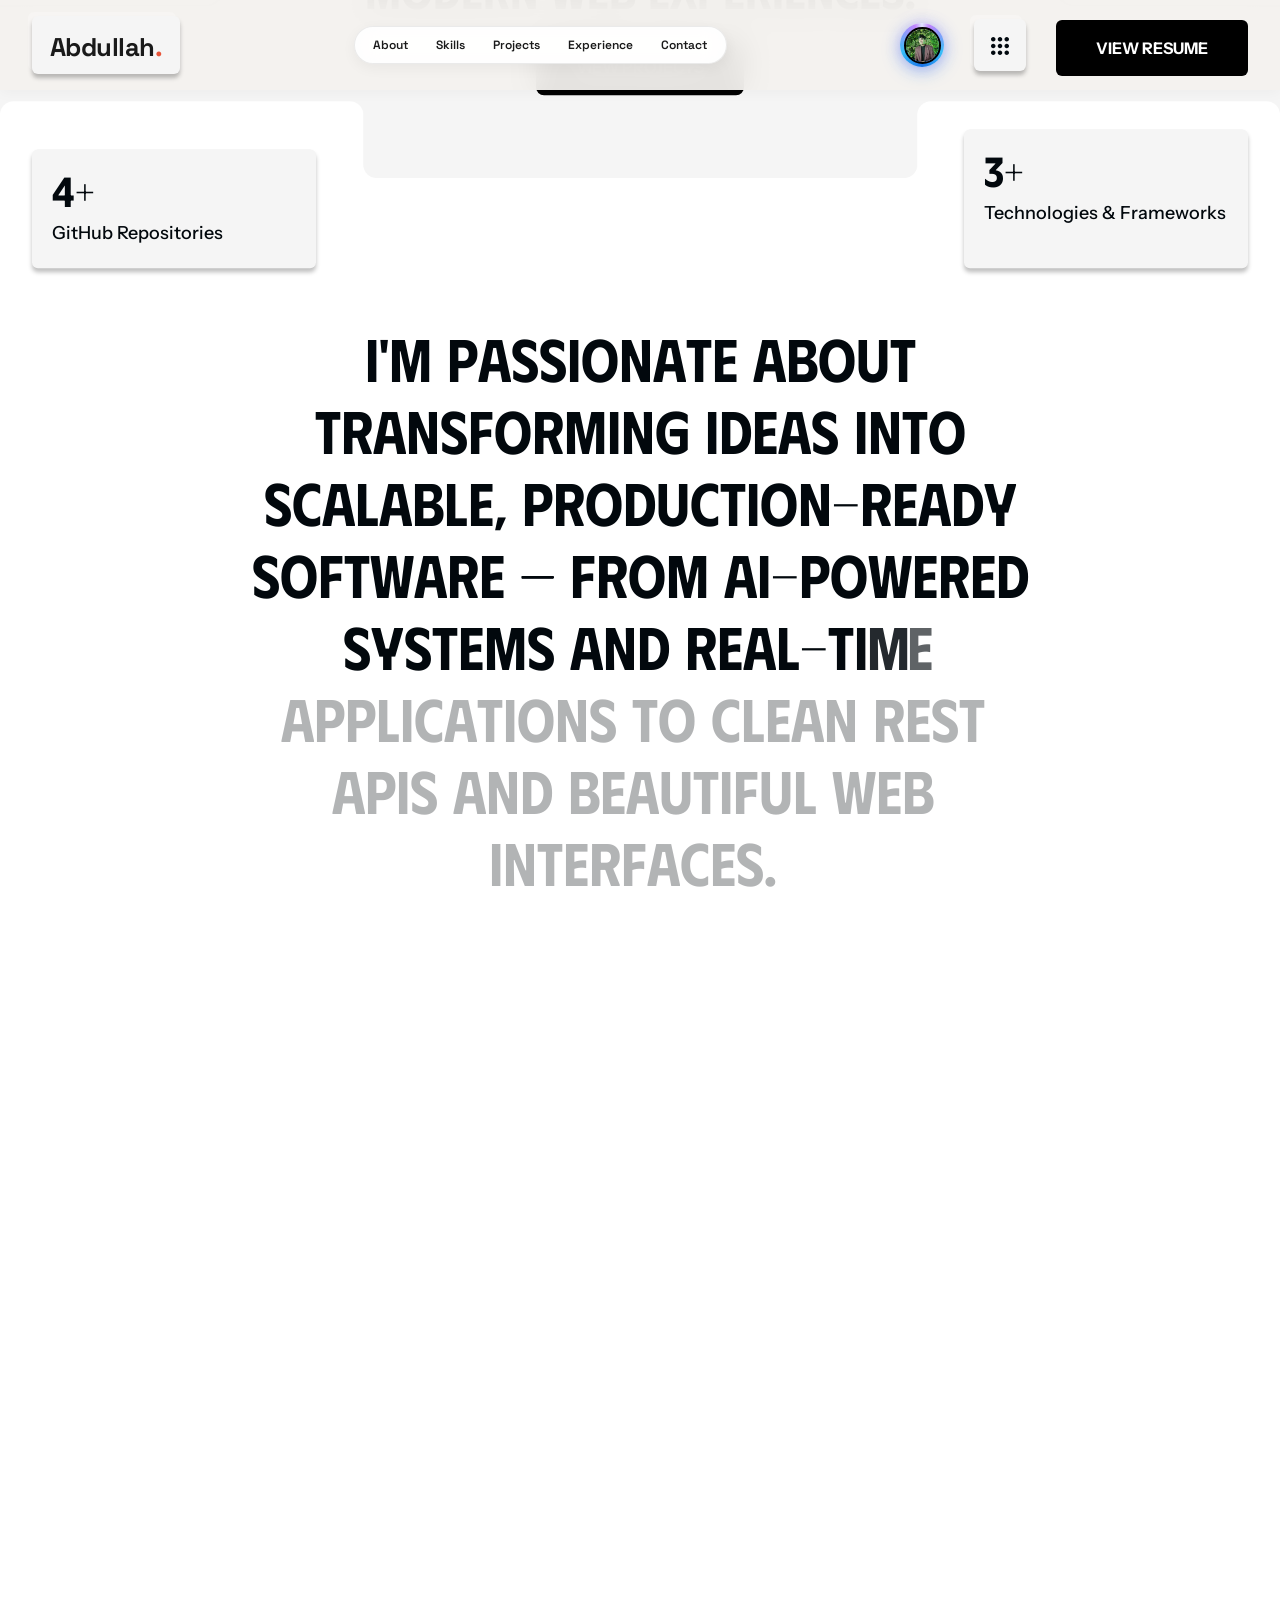
==== commit 186a0fd3: "fix(seo): update structured JSON-LD schema metadata for developer profile" ====
--- a/index.html
+++ b/index.html
@@ -45,6 +45,21 @@
     <link href="https://fonts.googleapis.com/css2?family=Inter:wght@300;400;500;600;700;800;900&family=Space+Grotesk:wght@300;400;500;600;700&display=swap" rel="stylesheet">
     <!-- Main css -->
     <link rel="stylesheet" href="assets/css/main.css" />
+    <!-- Structured Data (Schema.org) -->
+    <script type="application/ld+json">
+    {
+      "@context": "https://schema.org",
+      "@type": "Person",
+      "name": "Abdullah Ahmed Siddiqui",
+      "url": "https://absid10.vercel.app/",
+      "sameAs": [
+        "https://github.com/absid10",
+        "https://linkedin.com/in/absid10"
+      ],
+      "jobTitle": "Software Developer",
+      "knowsAbout": ["Python", "Full-Stack Development", "React", "FastAPI", "SQL", "QA Automation"]
+    }
+    </script>
     <!-- Custom Overrides -->
     <style>
       :root {
--- a/assets/css/main.css
+++ b/assets/css/main.css
@@ -10057,6 +10057,20 @@
   .contact-ip-left {
     margin-block-end: 60px;
   }
+/* ==========================================================================
+   Portfolio Global Refinements & Accessibility Helpers
+   ========================================================================== */
+html {
+  scroll-behavior: smooth;
+}
+
+@media (prefers-reduced-motion: reduce) {
+  *, ::before, ::after {
+    animation-duration: 0.01ms !important;
+    animation-iteration-count: 1 !important;
+    transition-duration: 0.01ms !important;
+    scroll-behavior: auto !important;
+  }
 }
 
 /*# sourceMappingURL=main.css.map */
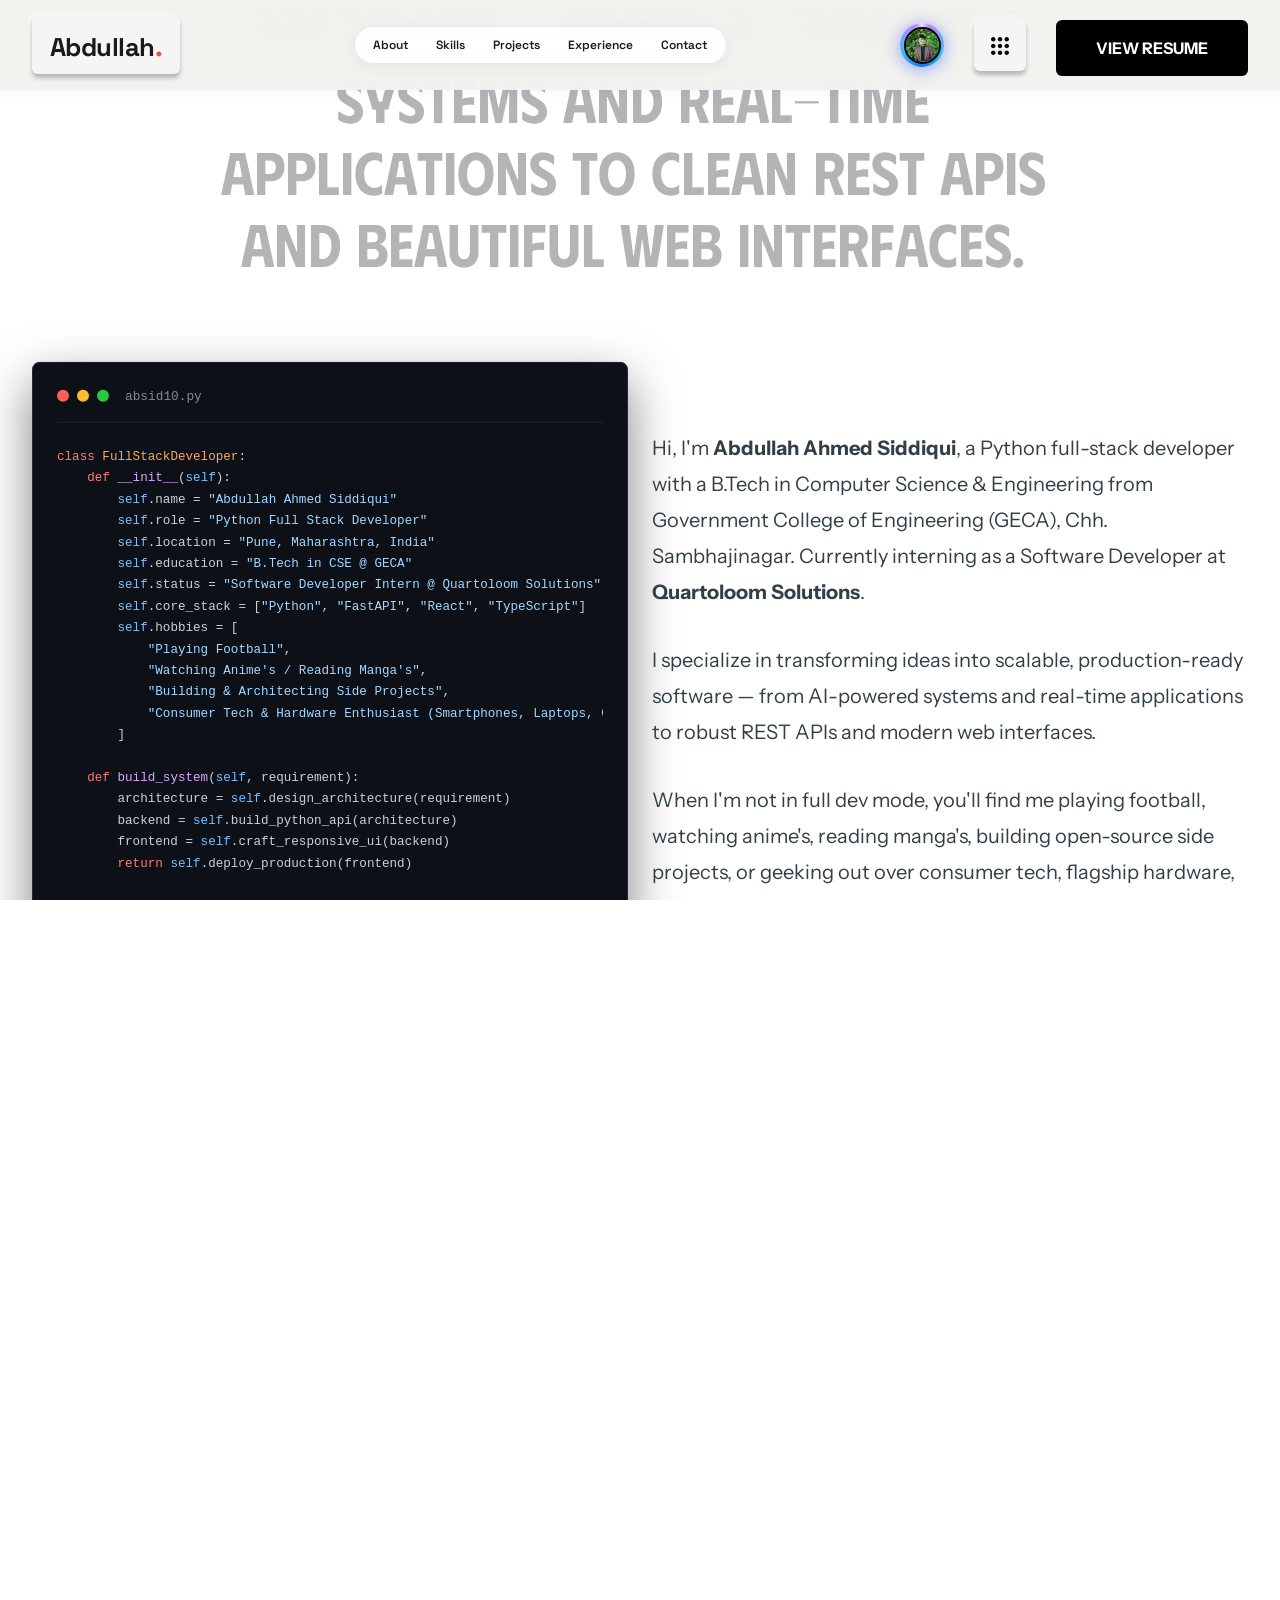
==== commit 229a955f: "fix: correct bootstrap script typo in index.html" ====
--- a/index.html
+++ b/index.html
@@ -2614,7 +2614,7 @@
                 <div class="p-4 rounded-4 overflow-hidden" style="background: rgba(255,255,255,0.03); border: 1px solid rgba(255,255,255,0.08);">
                   <h4 class="text-white fw-bold mb-3 text-start" style="font-family: 'Space Grotesk', sans-serif;">Contribution Matrix</h4>
                   <div class="table-responsive">
-                    <img src="https://ghchart.rshah.org/E8553A/absid10" alt="Live GitHub Contribution Graph for @absid10" class="w-100" style="max-width: 750px; filter: drop-shadow(0 4px 12px rgba(232,85,58,0.15));" />
+                    <img src="assets/images/github-contributions.svg" alt="Live GitHub Contribution Graph for @absid10" class="w-100" style="max-width: 750px; filter: drop-shadow(0 4px 12px rgba(232,85,58,0.15));" />
                   </div>
                   <p class="mt-3 text-white-50 mb-0" style="font-size: 0.8rem;">Live 52-week commit activity for @absid10 on GitHub</p>
                 </div>
@@ -2823,7 +2823,7 @@
 
     <!-- ==================== Scripts ==================== -->
     <script src="assets/js/jquery-3.7.1.min.js"></script>
-    <script src="assets/js/boostrap.bundle.min.js"></script>
+    <script src="assets/js/bootstrap.bundle.min.js"></script>
     <script src="assets/js/swiper-bundle.min.js"></script>
     <script src="assets/js/magnific-popup.min.js"></script>
     <script src="assets/js/aos.js"></script>
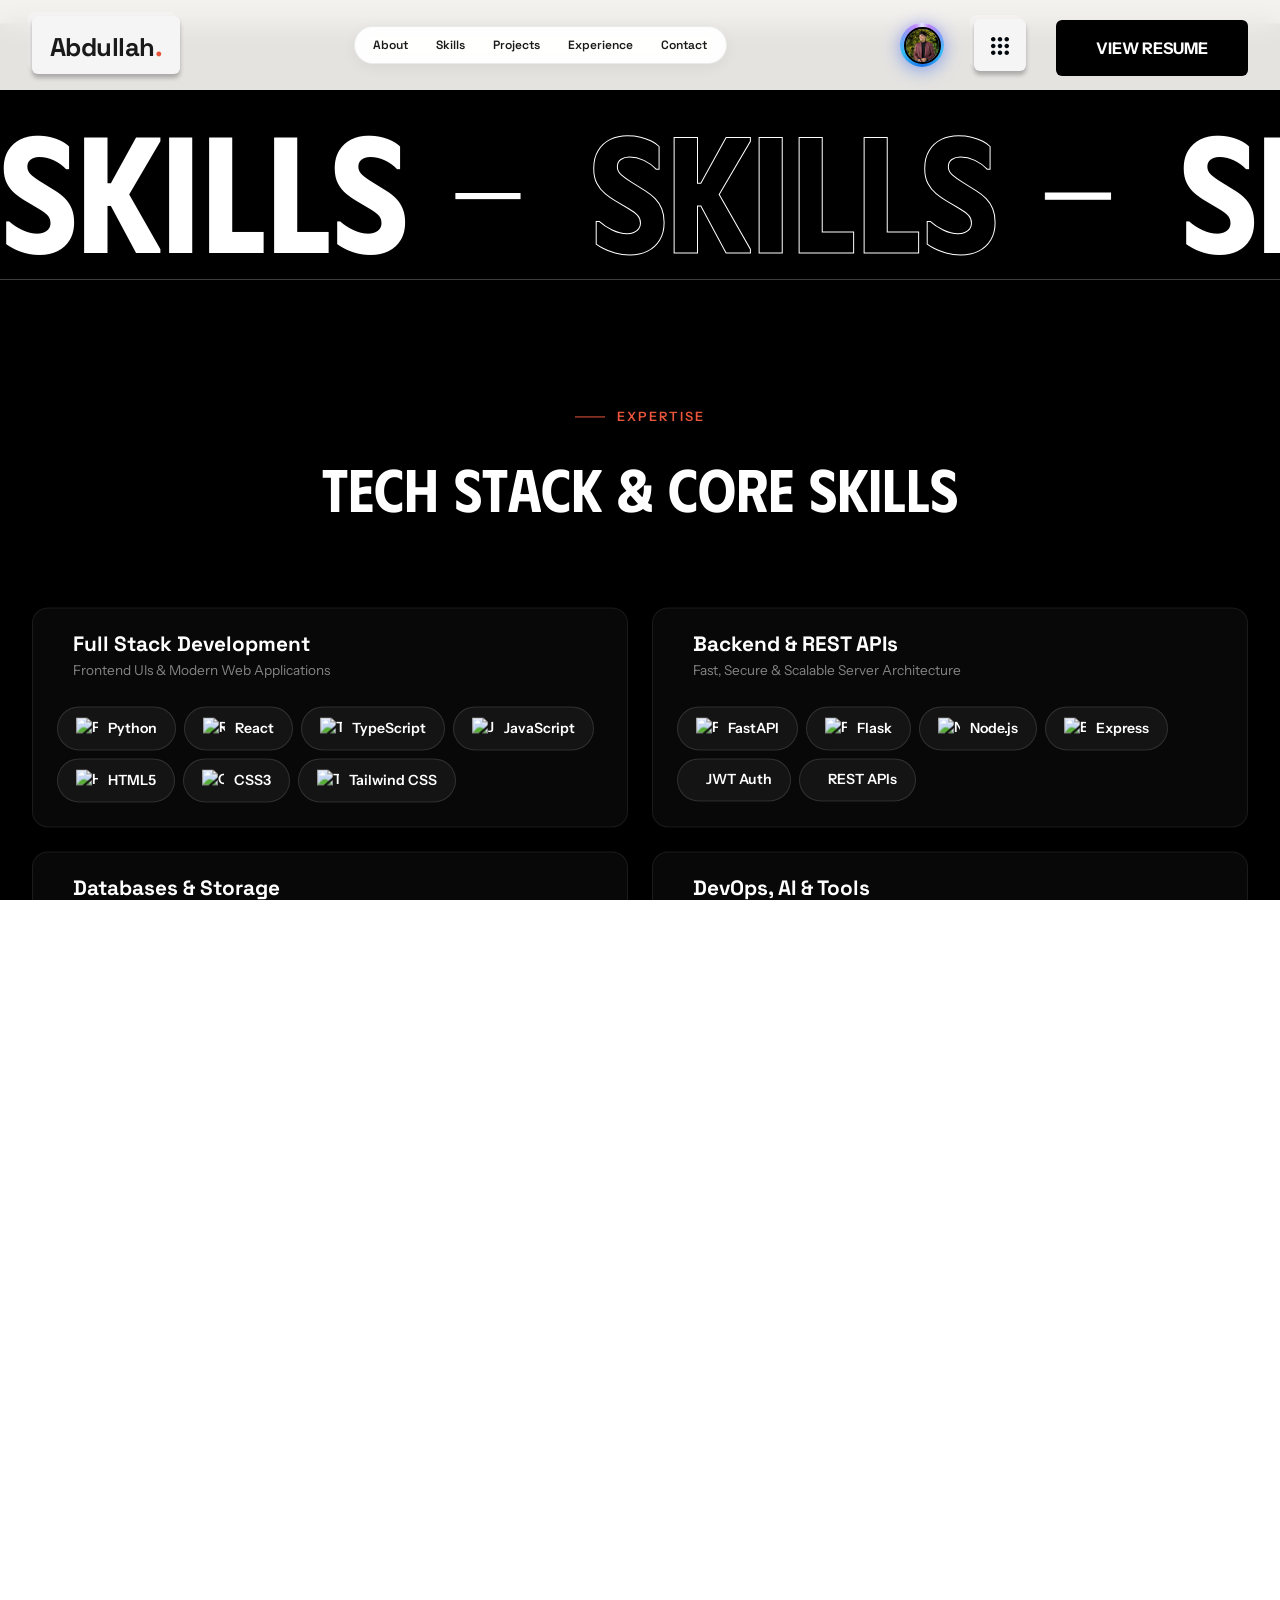
==== commit 7961cb07: "feat: update active profile image with new photo and bust cache" ====
--- a/index.html
+++ b/index.html
@@ -1739,7 +1739,7 @@
           <!-- Header Right -->
           <div class="header-right d-flex align-items-center tw-gap-705">
             <button type="button" class="google-profile-avatar header-profile-avatar" title="Abdullah Ahmed Siddiqui" aria-label="Open Profile Details">
-              <img src="assets/images/profile.jpg" alt="Abdullah Ahmed Siddiqui" />
+              <img src="assets/images/profile.jpg?v=2" alt="Abdullah Ahmed Siddiqui" />
             </button>
             <div class="header-three-menu">
               <button class="tw-offcanvas-open-btn tw-w-13 tw-h-13 lh-1 d-inline-flex justify-content-center align-items-center tw-transition-3 tw-rounded-md">
@@ -1775,7 +1775,7 @@
                     <!-- Left Info -->
                     <div class="banner-three-left tw-rounded-lg" data-aos="fade-up" data-aos-duration="1000" data-aos-delay="200">
                       <div class="google-profile-avatar hero-profile-avatar mb-4">
-                        <img src="assets/images/profile.jpg" alt="Abdullah Ahmed Siddiqui" />
+                        <img src="assets/images/profile.jpg?v=2" alt="Abdullah Ahmed Siddiqui" />
                       </div>
                       <h2 class="banner-three-left-title tw-text-3xl tw-mb-6">
                         Hello! I'm Abdullah <br />
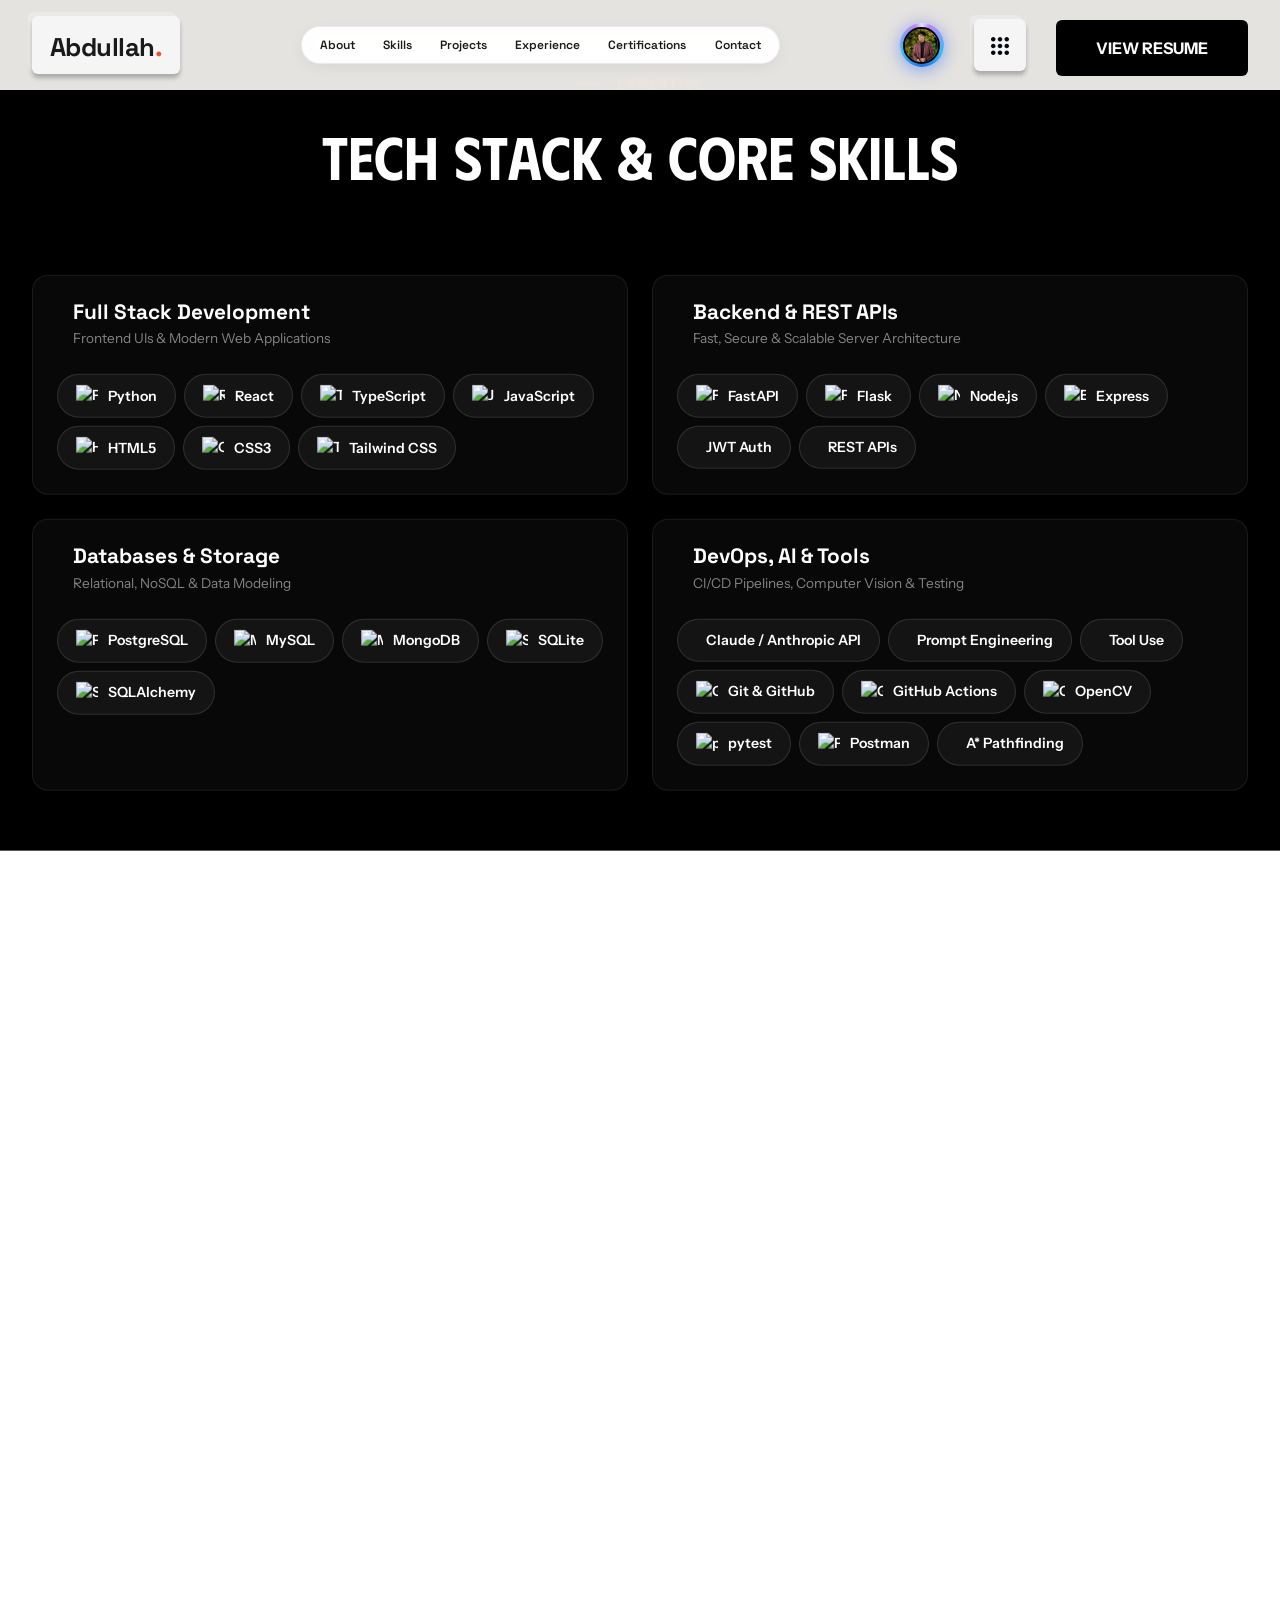
==== commit 7d1f6fd5: "feat: add Claude Certified Developer - Foundations certification, badge, and PDF credential" ====
--- a/index.html
+++ b/index.html
@@ -790,6 +790,45 @@
         font-size: 1.4rem;
         margin-bottom: 20px;
       }
+      .cert-btn-primary {
+        background: var(--accent);
+        color: #fff !important;
+        border: 1px solid var(--accent);
+        border-radius: 8px;
+        font-size: 0.82rem;
+        font-weight: 600;
+        padding: 8px 14px;
+        text-decoration: none;
+        display: inline-flex;
+        align-items: center;
+        gap: 6px;
+        transition: all 0.3s ease;
+      }
+      .cert-btn-primary:hover {
+        background: #d4442a;
+        border-color: #d4442a;
+        transform: translateY(-2px);
+        box-shadow: 0 4px 14px rgba(232,85,58,0.35);
+      }
+      .cert-btn-outline {
+        background: rgba(255,255,255,0.06);
+        color: #fff !important;
+        border: 1px solid rgba(255,255,255,0.15);
+        border-radius: 8px;
+        font-size: 0.82rem;
+        font-weight: 600;
+        padding: 8px 14px;
+        text-decoration: none;
+        display: inline-flex;
+        align-items: center;
+        gap: 6px;
+        transition: all 0.3s ease;
+      }
+      .cert-btn-outline:hover {
+        background: rgba(255,255,255,0.12);
+        border-color: rgba(255,255,255,0.3);
+        transform: translateY(-2px);
+      }
 
       /* ===== Achievements ===== */
       .achievement-card {
@@ -1713,6 +1752,7 @@
               <li><a href="#skills" class="header-nav-item">Skills</a></li>
               <li><a href="#projects" class="header-nav-item">Projects</a></li>
               <li><a href="#experience" class="header-nav-item">Experience</a></li>
+              <li><a href="#certifications" class="header-nav-item">Certifications</a></li>
               <li><a href="#contact" class="header-nav-item">Contact</a></li>
             </ul>
           </div>
@@ -2046,6 +2086,9 @@
                     </div>
                   </div>
                   <div class="d-flex flex-wrap gap-2">
+                    <span class="tech-logo-pill"><i class="ph ph-sparkle" style="color: #D97706;"></i> Claude / Anthropic API</span>
+                    <span class="tech-logo-pill"><i class="ph ph-chat-centered-text" style="color: #60A5FA;"></i> Prompt Engineering</span>
+                    <span class="tech-logo-pill"><i class="ph ph-wrench" style="color: #34D399;"></i> Tool Use</span>
                     <span class="tech-logo-pill"><img src="https://cdn.jsdelivr.net/gh/devicons/devicon/icons/git/git-original.svg" height="20" alt="Git" /> Git & GitHub</span>
                     <span class="tech-logo-pill"><img src="https://cdn.jsdelivr.net/gh/devicons/devicon/icons/githubactions/githubactions-original.svg" height="20" alt="GitHub Actions" /> GitHub Actions</span>
                     <span class="tech-logo-pill"><img src="https://cdn.jsdelivr.net/gh/devicons/devicon/icons/opencv/opencv-original.svg" height="20" alt="OpenCV" /> OpenCV</span>
@@ -2490,31 +2533,88 @@
               <h2 class="tw-text-15 text-white tw-itm-title tw-itm-anim">Certifications</h2>
             </div>
             <div class="row g-4">
-              <div class="col-lg-4" data-aos="fade-up" data-aos-duration="1000">
-                <div class="cert-card">
-                  <div class="cert-icon"><i class="ph ph-robot"></i></div>
-                  <h4 class="text-white fw-semibold mb-3">micro1 AI Interview Certified</h4>
-                  <p class="mb-3" style="color: rgba(255,255,255,0.5); line-height: 1.7;">Passed AI-conducted technical interview; certified by micro1 for demonstrating strong engineering fundamentals.</p>
-                  <span class="skill-tag">April 2026</span>
-                  <span class="skill-tag">AI Verified</span>
-                </div>
-              </div>
-              <div class="col-lg-4" data-aos="fade-up" data-aos-duration="1000" data-aos-delay="100">
-                <div class="cert-card">
-                  <div class="cert-icon"><i class="ph ph-user-focus"></i></div>
-                  <h4 class="text-white fw-semibold mb-3">Enhancing Soft Skills and Personality</h4>
-                  <p class="mb-3" style="color: rgba(255,255,255,0.5); line-height: 1.7;">NPTEL certification covering communication, interpersonal skills, and professional personality development.</p>
-                  <span class="skill-tag">NPTEL</span>
-                  <span class="skill-tag">Soft Skills</span>
-                </div>
-              </div>
-              <div class="col-lg-4" data-aos="fade-up" data-aos-duration="1000" data-aos-delay="200">
-                <div class="cert-card">
-                  <div class="cert-icon"><i class="ph ph-lightbulb"></i></div>
-                  <h4 class="text-white fw-semibold mb-3">Entrepreneurship Essentials</h4>
-                  <p class="mb-3" style="color: rgba(255,255,255,0.5); line-height: 1.7;">NPTEL course on entrepreneurship fundamentals — business models, innovation, and startup mindset.</p>
-                  <span class="skill-tag">NPTEL</span>
-                  <span class="skill-tag">Entrepreneurship</span>
+              <!-- Claude Certified Developer - Foundations (Anthropic) -->
+              <div class="col-lg-6" data-aos="fade-up" data-aos-duration="1000">
+                <div class="cert-card d-flex flex-column justify-content-between">
+                  <div>
+                    <div class="d-flex align-items-center gap-3 mb-3">
+                      <img src="assets/img/claude-certified-developer-foundations.png" alt="Claude Certified Developer - Foundations Badge" width="60" height="60" class="rounded-3 flex-shrink-0" loading="lazy" style="object-fit: contain; background: rgba(255,255,255,0.04); padding: 4px; border: 1px solid rgba(255,255,255,0.1);" />
+                      <div>
+                        <span class="d-block text-uppercase fw-bold" style="font-size: 0.75rem; letter-spacing: 0.1em; color: var(--accent);">Anthropic</span>
+                        <span style="font-size: 0.8rem; color: rgba(255,255,255,0.5);"><i class="ph ph-calendar-blank"></i> Issued: Nov 04, 2026</span>
+                      </div>
+                    </div>
+                    <h4 class="text-white fw-semibold mb-2">Claude Certified Developer - Foundations</h4>
+                    <p class="mb-3" style="color: rgba(255,255,255,0.5); line-height: 1.7;">
+                      Earned while interning at Quartoloom Solutions. Comprehensive certification covering LLMs, prompt engineering, context engineering, tool use, integrations, evaluation, and debugging.
+                    </p>
+                    <div class="mb-3" style="font-size: 0.76rem; color: rgba(255,255,255,0.4); font-family: monospace; word-break: break-all;">
+                      Credential ID: be38643d-cac3-4b43-8d7b-5dd93eaacde0
+                    </div>
+                    <div class="mb-3">
+                      <span class="skill-tag">LLMs</span>
+                      <span class="skill-tag">Prompt Engineering</span>
+                      <span class="skill-tag">Tool Use</span>
+                      <span class="skill-tag">Context Engineering</span>
+                      <span class="skill-tag">Quartoloom Solutions</span>
+                    </div>
+                  </div>
+                  <div class="d-flex flex-wrap gap-2 pt-3 border-top border-white border-opacity-10 mt-auto">
+                    <a href="https://www.credly.com/badges/be38643d-cac3-4b43-8d7b-5dd93eaacde0" target="_blank" rel="noopener noreferrer" class="cert-btn-primary">
+                      <i class="ph ph-seal-check"></i> Verify Credential <i class="ph ph-arrow-up-right"></i>
+                    </a>
+                    <a href="assets/docs/claude-certified-developer-foundations.pdf" target="_blank" rel="noopener noreferrer" class="cert-btn-outline">
+                      <i class="ph ph-file-pdf"></i> View Certificate <i class="ph ph-arrow-up-right"></i>
+                    </a>
+                  </div>
+                </div>
+              </div>
+
+              <!-- micro1 AI Interview Certified -->
+              <div class="col-lg-6" data-aos="fade-up" data-aos-duration="1000" data-aos-delay="100">
+                <div class="cert-card d-flex flex-column justify-content-between">
+                  <div>
+                    <div class="cert-icon"><i class="ph ph-robot"></i></div>
+                    <h4 class="text-white fw-semibold mb-3">micro1 AI Interview Certified</h4>
+                    <p class="mb-3" style="color: rgba(255,255,255,0.5); line-height: 1.7;">Passed AI-conducted technical interview; certified by micro1 for demonstrating strong engineering fundamentals.</p>
+                  </div>
+                  <div>
+                    <span class="skill-tag">April 2026</span>
+                    <span class="skill-tag">AI Verified</span>
+                    <span class="skill-tag">Technical Evaluation</span>
+                  </div>
+                </div>
+              </div>
+
+              <!-- Enhancing Soft Skills and Personality -->
+              <div class="col-lg-6" data-aos="fade-up" data-aos-duration="1000" data-aos-delay="200">
+                <div class="cert-card d-flex flex-column justify-content-between">
+                  <div>
+                    <div class="cert-icon"><i class="ph ph-user-focus"></i></div>
+                    <h4 class="text-white fw-semibold mb-3">Enhancing Soft Skills and Personality</h4>
+                    <p class="mb-3" style="color: rgba(255,255,255,0.5); line-height: 1.7;">NPTEL certification covering communication, interpersonal skills, and professional personality development.</p>
+                  </div>
+                  <div>
+                    <span class="skill-tag">NPTEL</span>
+                    <span class="skill-tag">Soft Skills</span>
+                    <span class="skill-tag">Professional Development</span>
+                  </div>
+                </div>
+              </div>
+
+              <!-- Entrepreneurship Essentials -->
+              <div class="col-lg-6" data-aos="fade-up" data-aos-duration="1000" data-aos-delay="300">
+                <div class="cert-card d-flex flex-column justify-content-between">
+                  <div>
+                    <div class="cert-icon"><i class="ph ph-lightbulb"></i></div>
+                    <h4 class="text-white fw-semibold mb-3">Entrepreneurship Essentials</h4>
+                    <p class="mb-3" style="color: rgba(255,255,255,0.5); line-height: 1.7;">NPTEL course on entrepreneurship fundamentals — business models, innovation, and startup mindset.</p>
+                  </div>
+                  <div>
+                    <span class="skill-tag">NPTEL</span>
+                    <span class="skill-tag">Entrepreneurship</span>
+                    <span class="skill-tag">Innovation</span>
+                  </div>
                 </div>
               </div>
             </div>
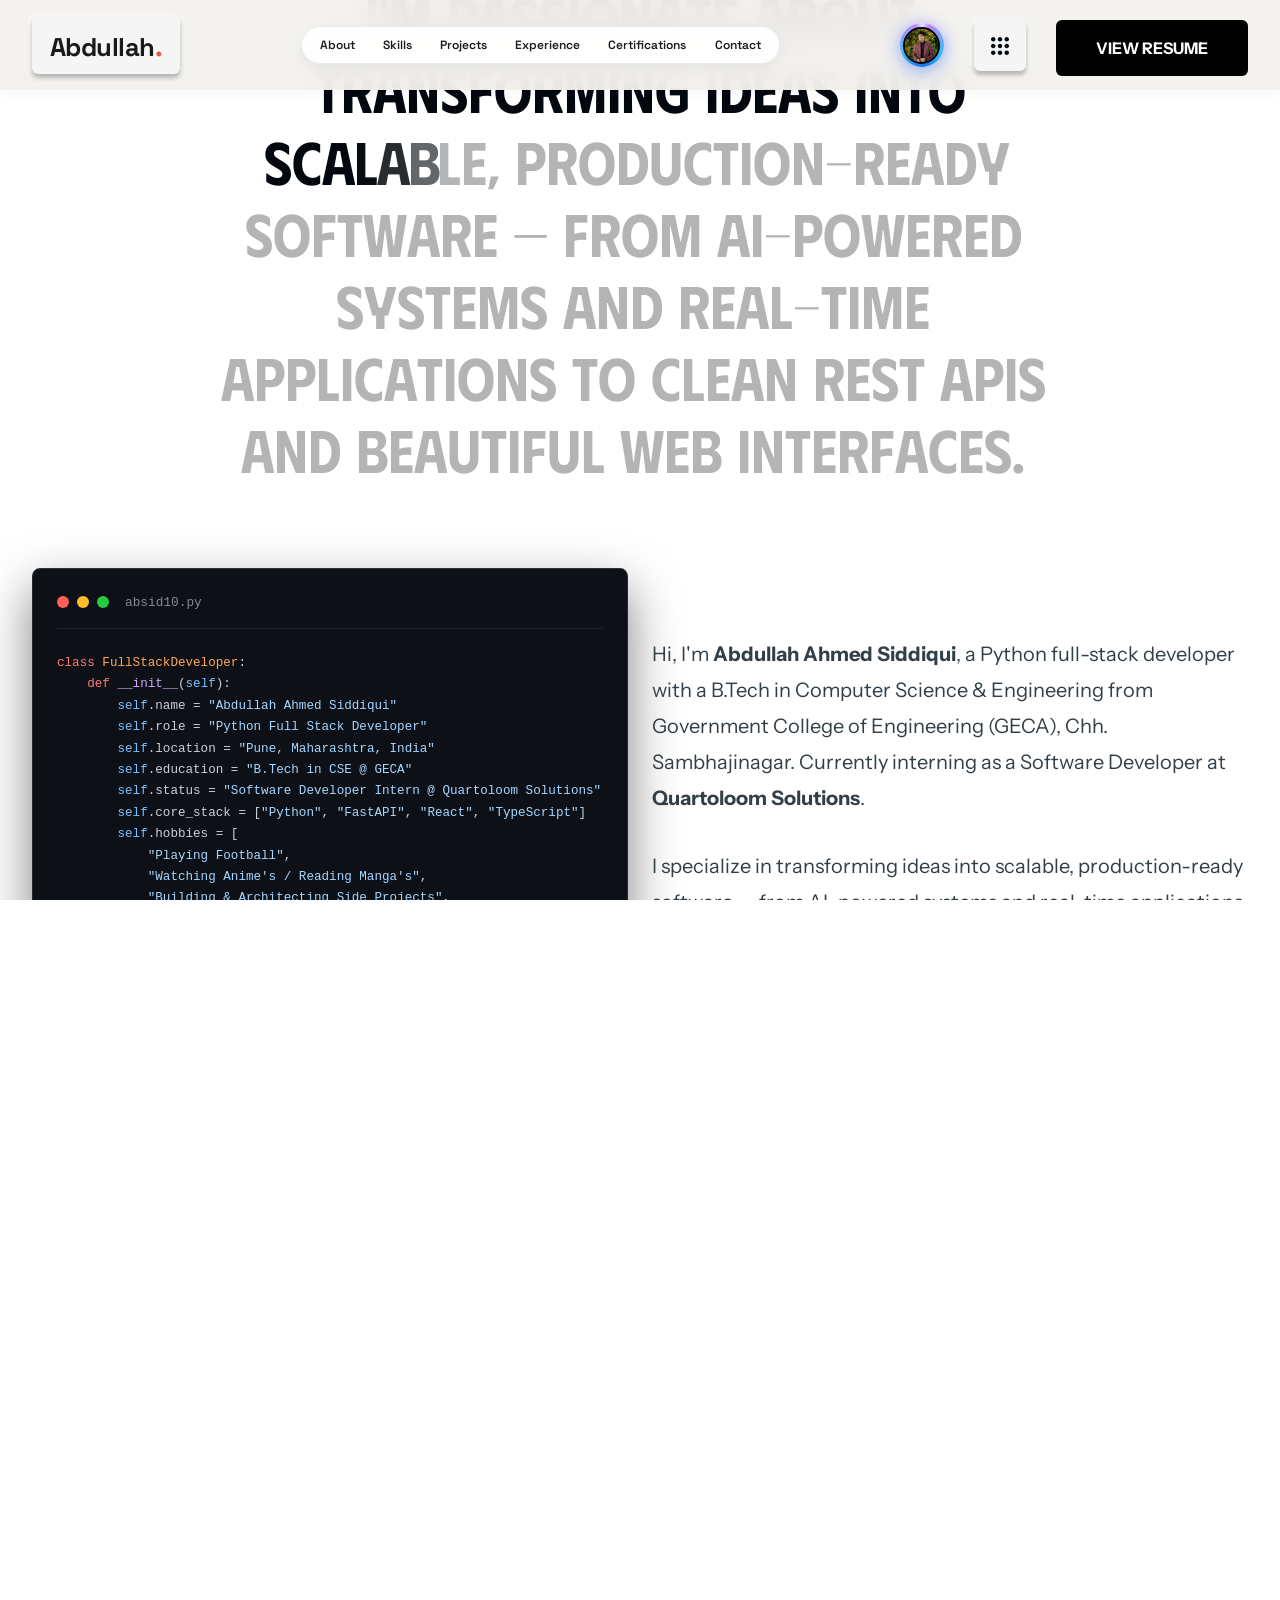
==== commit b8c9851e: "chore: cleanup and organize repo structure, add micro1 certificate, and remove unused template asset" ====
--- a/index.html
+++ b/index.html
@@ -2538,7 +2538,7 @@
                 <div class="cert-card d-flex flex-column justify-content-between">
                   <div>
                     <div class="d-flex align-items-center gap-3 mb-3">
-                      <img src="assets/img/claude-certified-developer-foundations.png" alt="Claude Certified Developer - Foundations Badge" width="60" height="60" class="rounded-3 flex-shrink-0" loading="lazy" style="object-fit: contain; background: rgba(255,255,255,0.04); padding: 4px; border: 1px solid rgba(255,255,255,0.1);" />
+                      <img src="assets/images/claude-certified-developer-foundations.png" alt="Claude Certified Developer - Foundations Badge" width="60" height="60" class="rounded-3 flex-shrink-0" loading="lazy" style="object-fit: contain; background: rgba(255,255,255,0.04); padding: 4px; border: 1px solid rgba(255,255,255,0.1);" />
                       <div>
                         <span class="d-block text-uppercase fw-bold" style="font-size: 0.75rem; letter-spacing: 0.1em; color: var(--accent);">Anthropic</span>
                         <span style="font-size: 0.8rem; color: rgba(255,255,255,0.5);"><i class="ph ph-calendar-blank"></i> Issued: Nov 04, 2026</span>
@@ -2577,11 +2577,16 @@
                     <div class="cert-icon"><i class="ph ph-robot"></i></div>
                     <h4 class="text-white fw-semibold mb-3">micro1 AI Interview Certified</h4>
                     <p class="mb-3" style="color: rgba(255,255,255,0.5); line-height: 1.7;">Passed AI-conducted technical interview; certified by micro1 for demonstrating strong engineering fundamentals.</p>
-                  </div>
-                  <div>
-                    <span class="skill-tag">April 2026</span>
-                    <span class="skill-tag">AI Verified</span>
-                    <span class="skill-tag">Technical Evaluation</span>
+                    <div class="mb-3">
+                      <span class="skill-tag">April 2026</span>
+                      <span class="skill-tag">AI Verified</span>
+                      <span class="skill-tag">Technical Evaluation</span>
+                    </div>
+                  </div>
+                  <div class="d-flex flex-wrap gap-2 pt-3 border-top border-white border-opacity-10 mt-auto">
+                    <a href="assets/docs/micro1_certificate.jpg" target="_blank" rel="noopener noreferrer" class="cert-btn-outline">
+                      <i class="ph ph-file-image"></i> View Certificate <i class="ph ph-arrow-up-right"></i>
+                    </a>
                   </div>
                 </div>
               </div>
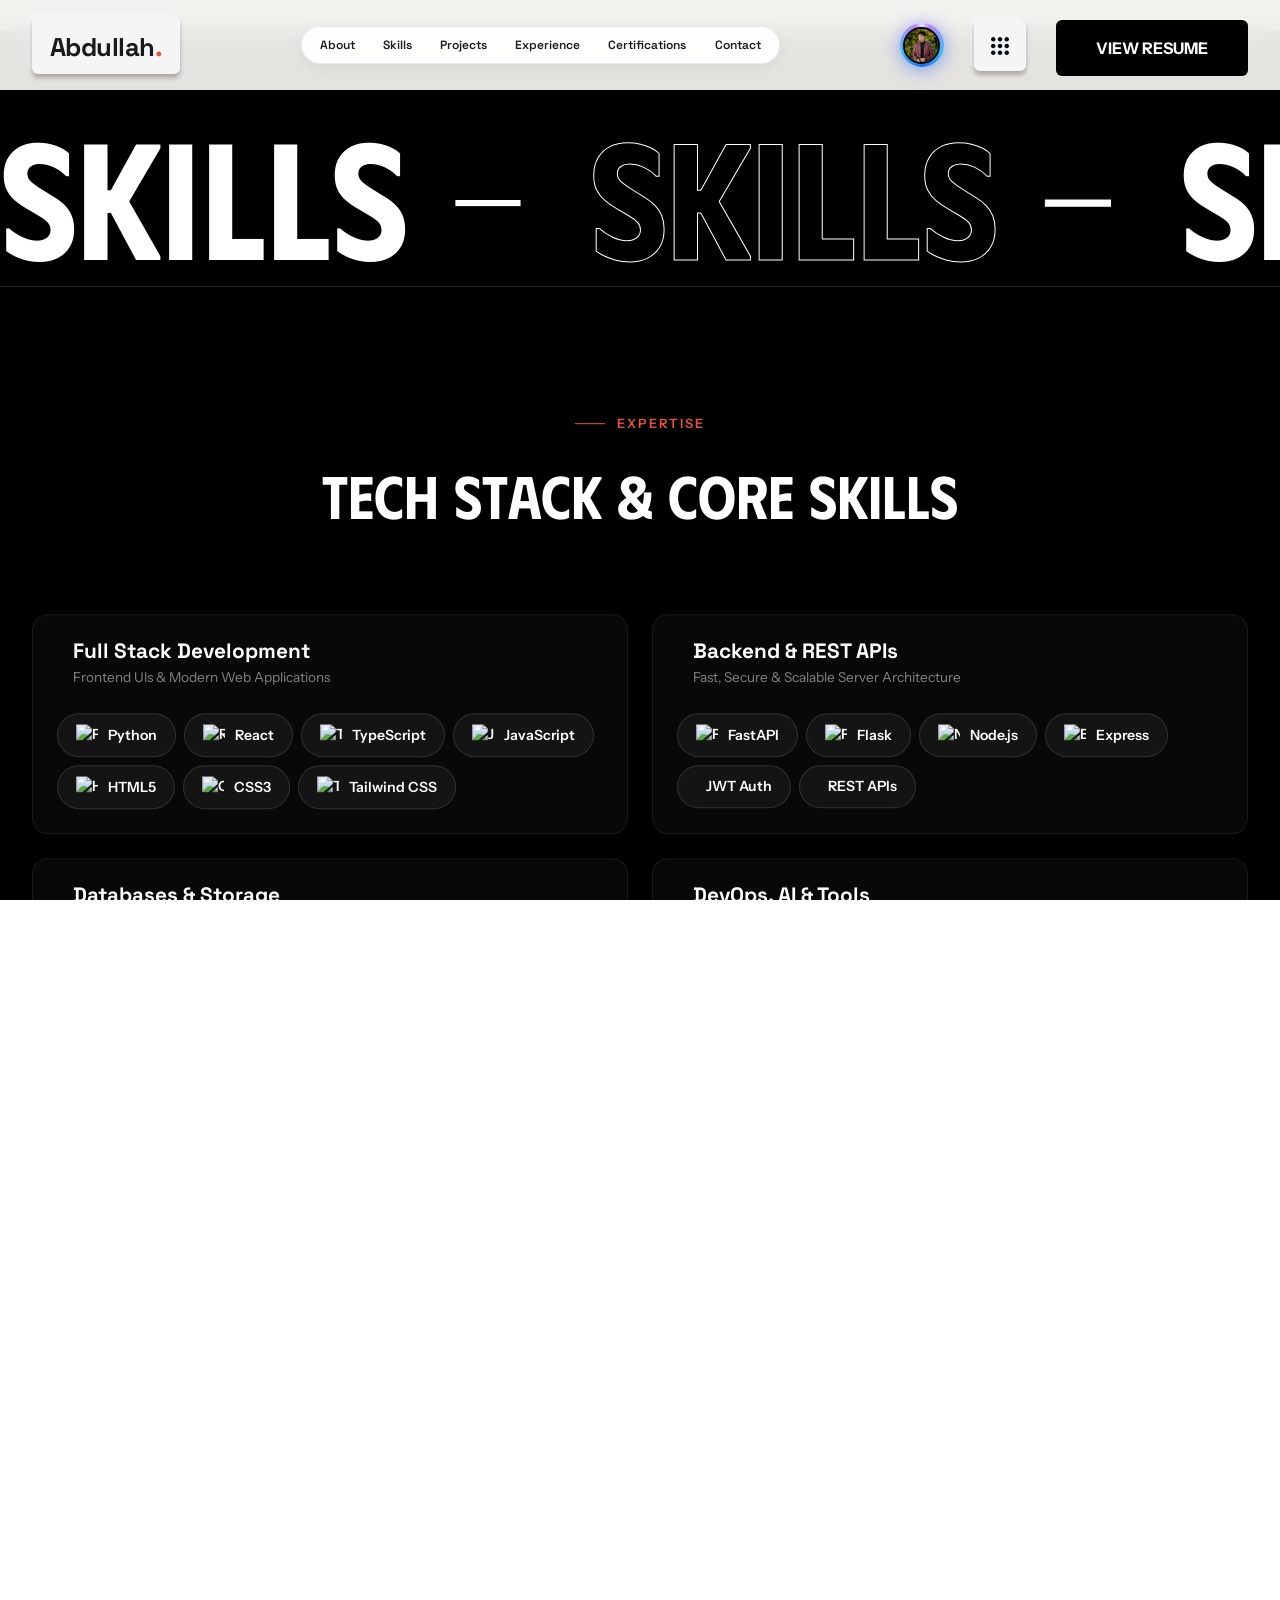
==== commit 423c17c4: "feat: replace profile-formal with profile.jpg across modal/contact card and showcase micro1 certific" ====
--- a/index.html
+++ b/index.html
@@ -2574,18 +2574,30 @@
               <div class="col-lg-6" data-aos="fade-up" data-aos-duration="1000" data-aos-delay="100">
                 <div class="cert-card d-flex flex-column justify-content-between">
                   <div>
-                    <div class="cert-icon"><i class="ph ph-robot"></i></div>
-                    <h4 class="text-white fw-semibold mb-3">micro1 AI Interview Certified</h4>
-                    <p class="mb-3" style="color: rgba(255,255,255,0.5); line-height: 1.7;">Passed AI-conducted technical interview; certified by micro1 for demonstrating strong engineering fundamentals.</p>
+                    <div class="d-flex align-items-center gap-3 mb-3">
+                      <div class="rounded-3 flex-shrink-0 d-flex align-items-center justify-content-center" style="width: 60px; height: 60px; background: rgba(232,85,58,0.12); color: var(--accent); font-size: 1.6rem; border: 1px solid rgba(255,255,255,0.1);">
+                        <i class="ph ph-robot"></i>
+                      </div>
+                      <div>
+                        <span class="d-block text-uppercase fw-bold" style="font-size: 0.75rem; letter-spacing: 0.1em; color: var(--accent);">micro1</span>
+                        <span style="font-size: 0.8rem; color: rgba(255,255,255,0.5);"><i class="ph ph-calendar-blank"></i> Issued: April 2026</span>
+                      </div>
+                    </div>
+                    <h4 class="text-white fw-semibold mb-2">micro1 AI Interview Certified</h4>
+                    <p class="mb-3" style="color: rgba(255,255,255,0.5); line-height: 1.7;">Passed AI-conducted technical interview; certified by micro1 for demonstrating strong software engineering and problem-solving fundamentals.</p>
+                    <a href="assets/docs/micro1_certificate.jpg" target="_blank" rel="noopener noreferrer" class="d-block mb-3 overflow-hidden rounded-3 position-relative" style="border: 1px solid rgba(255,255,255,0.1); max-height: 130px;" title="Click to view micro1 Certificate">
+                      <img src="assets/docs/micro1_certificate.jpg" alt="micro1 AI Interview Certificate" class="w-100" style="object-fit: cover; object-position: top; opacity: 0.85; transition: all 0.3s ease;" onmouseover="this.style.opacity='1'; this.style.transform='scale(1.02)';" onmouseout="this.style.opacity='0.85'; this.style.transform='scale(1)';" loading="lazy" />
+                    </a>
                     <div class="mb-3">
                       <span class="skill-tag">April 2026</span>
                       <span class="skill-tag">AI Verified</span>
                       <span class="skill-tag">Technical Evaluation</span>
+                      <span class="skill-tag">Software Engineering</span>
                     </div>
                   </div>
                   <div class="d-flex flex-wrap gap-2 pt-3 border-top border-white border-opacity-10 mt-auto">
-                    <a href="assets/docs/micro1_certificate.jpg" target="_blank" rel="noopener noreferrer" class="cert-btn-outline">
-                      <i class="ph ph-file-image"></i> View Certificate <i class="ph ph-arrow-up-right"></i>
+                    <a href="assets/docs/micro1_certificate.jpg" target="_blank" rel="noopener noreferrer" class="cert-btn-primary">
+                      <i class="ph ph-seal-check"></i> View Certificate <i class="ph ph-arrow-up-right"></i>
                     </a>
                   </div>
                 </div>
@@ -2828,7 +2840,7 @@
                   <!-- Profile Badge Card (Reference Design) -->
                   <div class="contact-profile-card">
                     <div class="contact-avatar-frameless">
-                      <img src="assets/images/profile-formal.jpg" alt="Abdullah Ahmed Siddiqui" />
+                      <img src="assets/images/profile.jpg?v=2" alt="Abdullah Ahmed Siddiqui" />
                     </div>
                     <div>
                       <h5 class="text-white fw-bold m-0 text-uppercase" style="font-family: 'Space Grotesk', sans-serif; font-size: 0.98rem; letter-spacing: 0.04em;">Abdullah Ahmed Siddiqui</h5>
@@ -3068,7 +3080,7 @@
         </div>
         <div class="p-4 pt-0 text-center">
           <div class="google-profile-avatar mx-auto" style="width: 76px; height: 76px; margin-top: -38px; position: relative; z-index: 2; border: 3px solid #121212; box-shadow: 0 4px 14px rgba(0,0,0,0.5);">
-            <img src="assets/images/profile-formal.jpg" alt="Abdullah Ahmed Siddiqui" />
+            <img src="assets/images/profile.jpg?v=2" alt="Abdullah Ahmed Siddiqui" />
           </div>
           <h4 class="text-white fw-bold mt-2 mb-1" style="font-family: 'Space Grotesk', sans-serif;">Abdullah Ahmed Siddiqui</h4>
           <p class="text-white-50 mb-2" style="font-size: 0.85rem;">siddiquiabdullahahmed75@gmail.com</p>
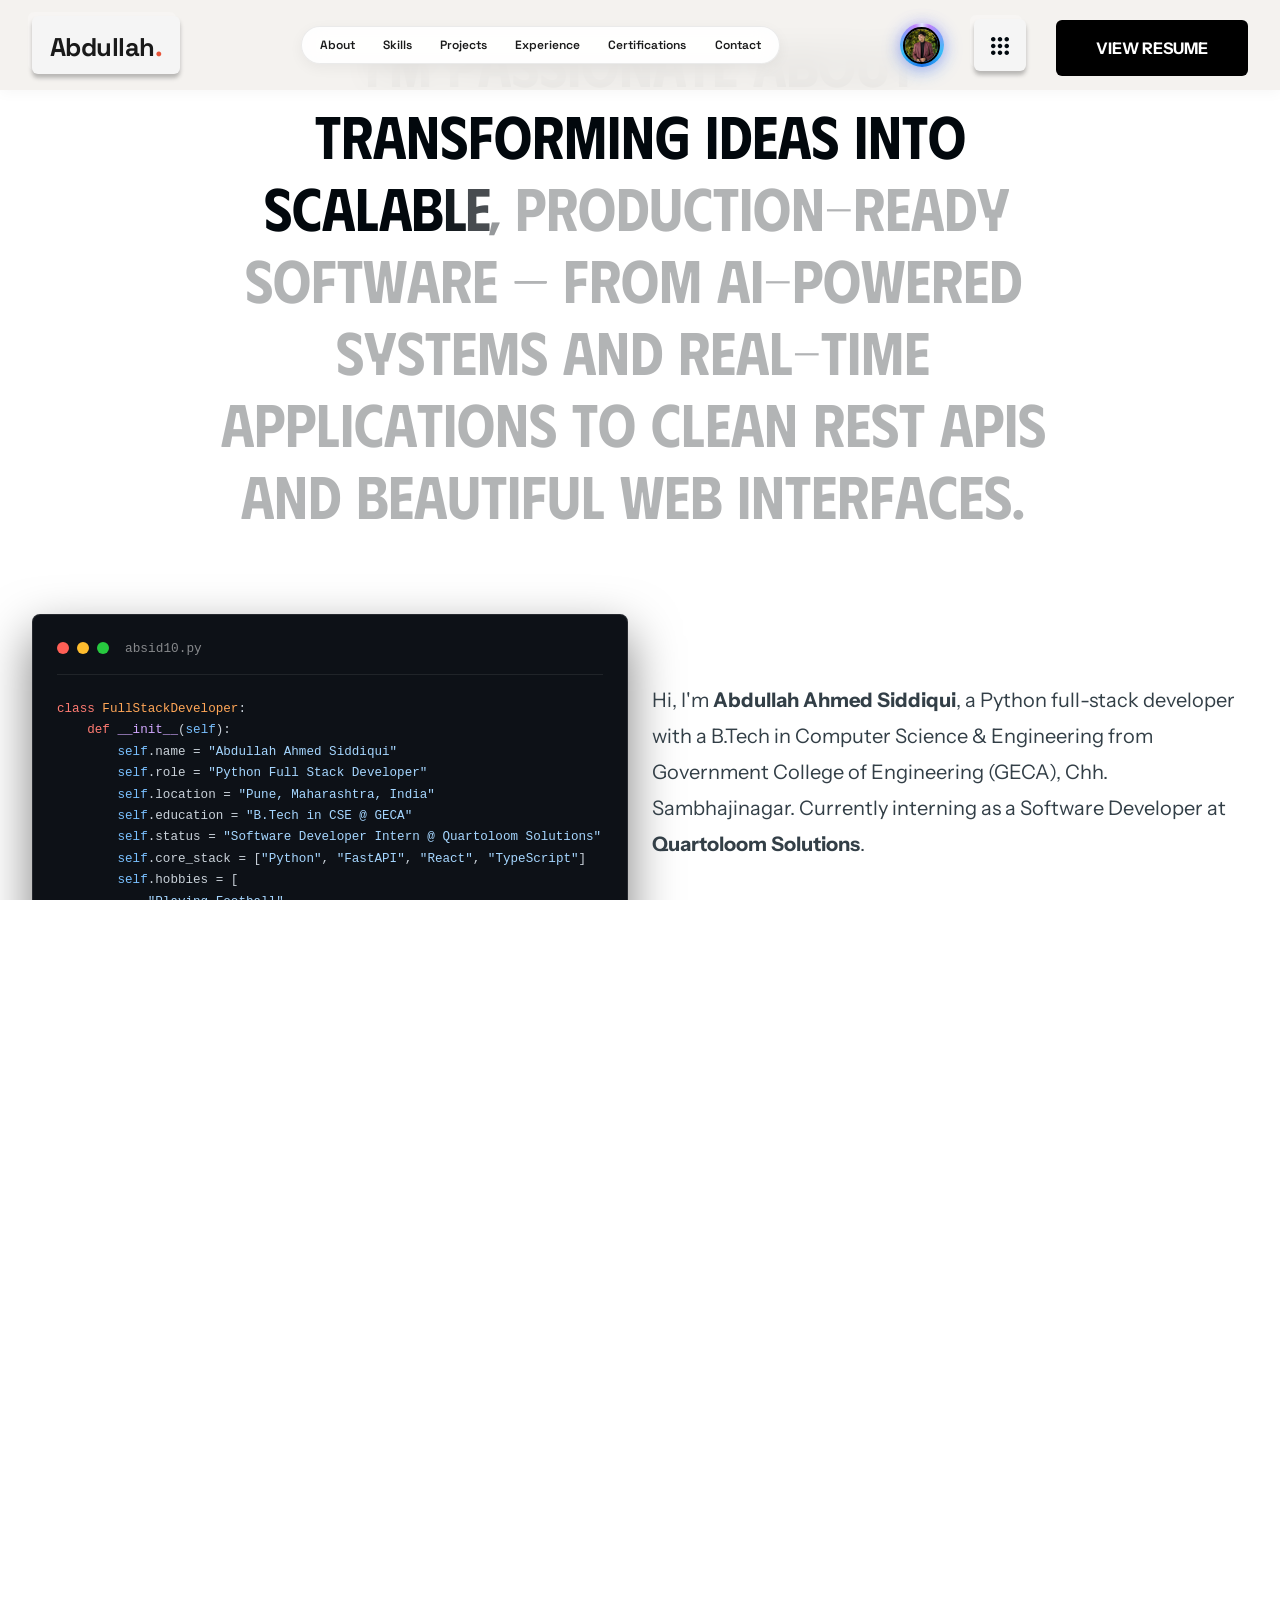
==== commit 626fd007: "style: remove inline certificate image preview from micro1 card, keeping clean view certificate butt" ====
--- a/index.html
+++ b/index.html
@@ -2585,9 +2585,6 @@
                     </div>
                     <h4 class="text-white fw-semibold mb-2">micro1 AI Interview Certified</h4>
                     <p class="mb-3" style="color: rgba(255,255,255,0.5); line-height: 1.7;">Passed AI-conducted technical interview; certified by micro1 for demonstrating strong software engineering and problem-solving fundamentals.</p>
-                    <a href="assets/docs/micro1_certificate.jpg" target="_blank" rel="noopener noreferrer" class="d-block mb-3 overflow-hidden rounded-3 position-relative" style="border: 1px solid rgba(255,255,255,0.1); max-height: 130px;" title="Click to view micro1 Certificate">
-                      <img src="assets/docs/micro1_certificate.jpg" alt="micro1 AI Interview Certificate" class="w-100" style="object-fit: cover; object-position: top; opacity: 0.85; transition: all 0.3s ease;" onmouseover="this.style.opacity='1'; this.style.transform='scale(1.02)';" onmouseout="this.style.opacity='0.85'; this.style.transform='scale(1)';" loading="lazy" />
-                    </a>
                     <div class="mb-3">
                       <span class="skill-tag">April 2026</span>
                       <span class="skill-tag">AI Verified</span>
